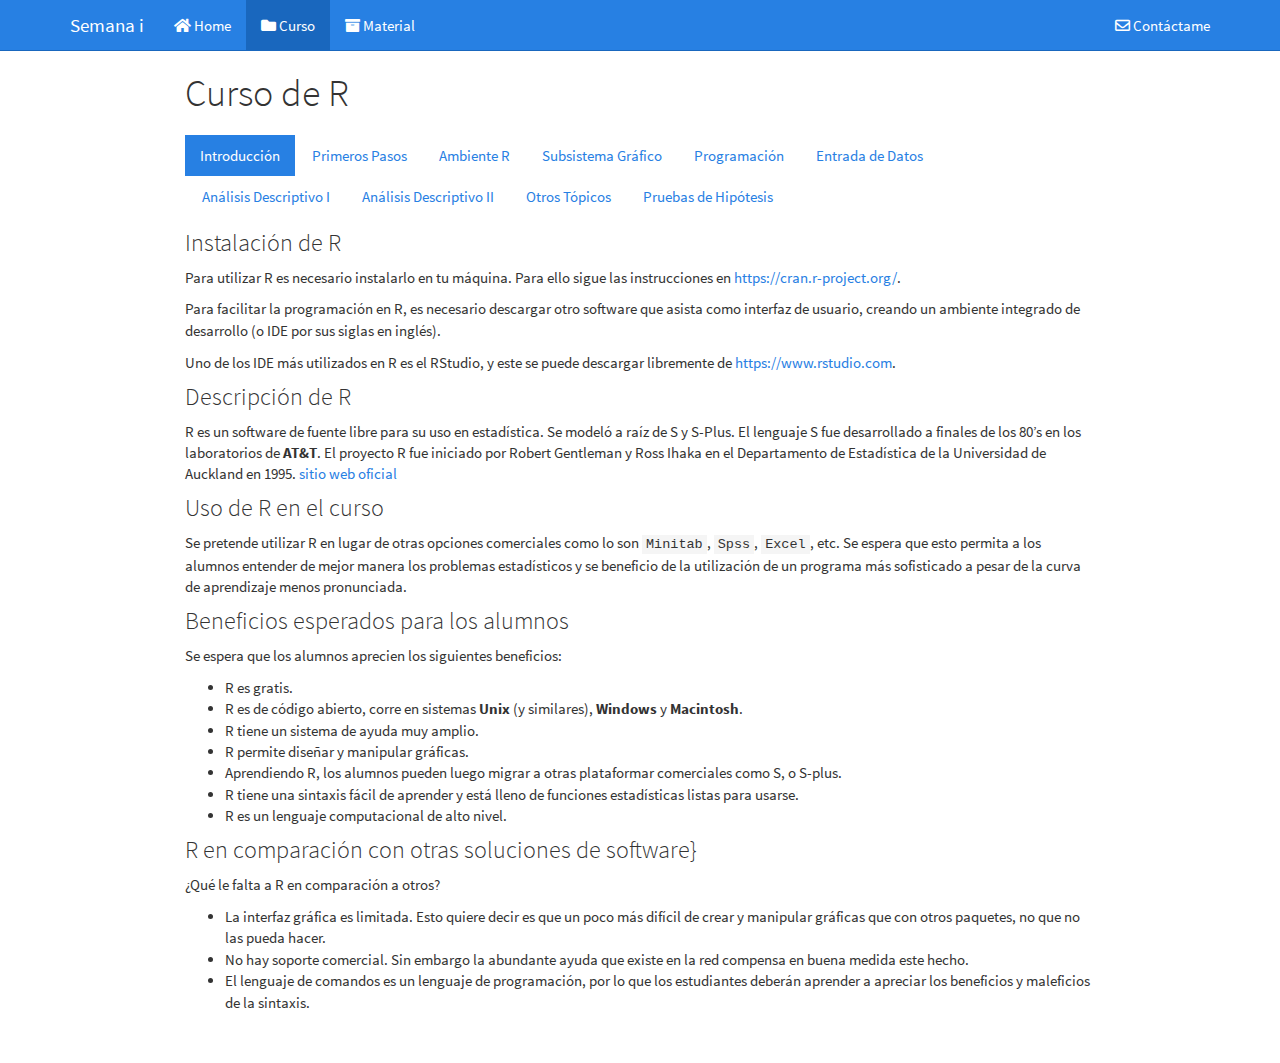
==== about.html @ 95ae528a "update" ====
<!DOCTYPE html>

<html xmlns="http://www.w3.org/1999/xhtml">

<head>

<meta charset="utf-8" />
<meta http-equiv="Content-Type" content="text/html; charset=utf-8" />
<meta name="generator" content="pandoc" />
<meta http-equiv="X-UA-Compatible" content="IE=EDGE" />




<title>Curso de R</title>

<script src="site_libs/jquery-1.11.3/jquery.min.js"></script>
<meta name="viewport" content="width=device-width, initial-scale=1" />
<link href="site_libs/bootstrap-3.3.5/css/cosmo.min.css" rel="stylesheet" />
<script src="site_libs/bootstrap-3.3.5/js/bootstrap.min.js"></script>
<script src="site_libs/bootstrap-3.3.5/shim/html5shiv.min.js"></script>
<script src="site_libs/bootstrap-3.3.5/shim/respond.min.js"></script>
<script src="site_libs/navigation-1.1/tabsets.js"></script>
<link href="site_libs/highlightjs-9.12.0/textmate.css" rel="stylesheet" />
<script src="site_libs/highlightjs-9.12.0/highlight.js"></script>
<link href="site_libs/font-awesome-5.1.0/css/all.css" rel="stylesheet" />
<link href="site_libs/font-awesome-5.1.0/css/v4-shims.css" rel="stylesheet" />

<style type="text/css">code{white-space: pre;}</style>
<style type="text/css">
  pre:not([class]) {
    background-color: white;
  }
</style>
<script type="text/javascript">
if (window.hljs) {
  hljs.configure({languages: []});
  hljs.initHighlightingOnLoad();
  if (document.readyState && document.readyState === "complete") {
    window.setTimeout(function() { hljs.initHighlighting(); }, 0);
  }
}
</script>



<style type="text/css">
h1 {
  font-size: 34px;
}
h1.title {
  font-size: 38px;
}
h2 {
  font-size: 30px;
}
h3 {
  font-size: 24px;
}
h4 {
  font-size: 18px;
}
h5 {
  font-size: 16px;
}
h6 {
  font-size: 12px;
}
.table th:not([align]) {
  text-align: left;
}
</style>




<style type = "text/css">
.main-container {
  max-width: 940px;
  margin-left: auto;
  margin-right: auto;
}
code {
  color: inherit;
  background-color: rgba(0, 0, 0, 0.04);
}
img {
  max-width:100%;
}
.tabbed-pane {
  padding-top: 12px;
}
.html-widget {
  margin-bottom: 20px;
}
button.code-folding-btn:focus {
  outline: none;
}
summary {
  display: list-item;
}
</style>


<style type="text/css">
/* padding for bootstrap navbar */
body {
  padding-top: 51px;
  padding-bottom: 40px;
}
/* offset scroll position for anchor links (for fixed navbar)  */
.section h1 {
  padding-top: 56px;
  margin-top: -56px;
}
.section h2 {
  padding-top: 56px;
  margin-top: -56px;
}
.section h3 {
  padding-top: 56px;
  margin-top: -56px;
}
.section h4 {
  padding-top: 56px;
  margin-top: -56px;
}
.section h5 {
  padding-top: 56px;
  margin-top: -56px;
}
.section h6 {
  padding-top: 56px;
  margin-top: -56px;
}
.dropdown-submenu {
  position: relative;
}
.dropdown-submenu>.dropdown-menu {
  top: 0;
  left: 100%;
  margin-top: -6px;
  margin-left: -1px;
  border-radius: 0 6px 6px 6px;
}
.dropdown-submenu:hover>.dropdown-menu {
  display: block;
}
.dropdown-submenu>a:after {
  display: block;
  content: " ";
  float: right;
  width: 0;
  height: 0;
  border-color: transparent;
  border-style: solid;
  border-width: 5px 0 5px 5px;
  border-left-color: #cccccc;
  margin-top: 5px;
  margin-right: -10px;
}
.dropdown-submenu:hover>a:after {
  border-left-color: #ffffff;
}
.dropdown-submenu.pull-left {
  float: none;
}
.dropdown-submenu.pull-left>.dropdown-menu {
  left: -100%;
  margin-left: 10px;
  border-radius: 6px 0 6px 6px;
}
</style>

<script>
// manage active state of menu based on current page
$(document).ready(function () {
  // active menu anchor
  href = window.location.pathname
  href = href.substr(href.lastIndexOf('/') + 1)
  if (href === "")
    href = "index.html";
  var menuAnchor = $('a[href="' + href + '"]');

  // mark it active
  menuAnchor.parent().addClass('active');

  // if it's got a parent navbar menu mark it active as well
  menuAnchor.closest('li.dropdown').addClass('active');
});
</script>

<!-- tabsets -->

<style type="text/css">
.tabset-dropdown > .nav-tabs {
  display: inline-table;
  max-height: 500px;
  min-height: 44px;
  overflow-y: auto;
  background: white;
  border: 1px solid #ddd;
  border-radius: 4px;
}

.tabset-dropdown > .nav-tabs > li.active:before {
  content: "";
  font-family: 'Glyphicons Halflings';
  display: inline-block;
  padding: 10px;
  border-right: 1px solid #ddd;
}

.tabset-dropdown > .nav-tabs.nav-tabs-open > li.active:before {
  content: "&#xe258;";
  border: none;
}

.tabset-dropdown > .nav-tabs.nav-tabs-open:before {
  content: "";
  font-family: 'Glyphicons Halflings';
  display: inline-block;
  padding: 10px;
  border-right: 1px solid #ddd;
}

.tabset-dropdown > .nav-tabs > li.active {
  display: block;
}

.tabset-dropdown > .nav-tabs > li > a,
.tabset-dropdown > .nav-tabs > li > a:focus,
.tabset-dropdown > .nav-tabs > li > a:hover {
  border: none;
  display: inline-block;
  border-radius: 4px;
}

.tabset-dropdown > .nav-tabs.nav-tabs-open > li {
  display: block;
  float: none;
}

.tabset-dropdown > .nav-tabs > li {
  display: none;
}
</style>

<!-- code folding -->




</head>

<body>


<div class="container-fluid main-container">




<div class="navbar navbar-inverse  navbar-fixed-top" role="navigation">
  <div class="container">
    <div class="navbar-header">
      <button type="button" class="navbar-toggle collapsed" data-toggle="collapse" data-target="#navbar">
        <span class="icon-bar"></span>
        <span class="icon-bar"></span>
        <span class="icon-bar"></span>
      </button>
      <a class="navbar-brand" href="index.html">Semana i</a>
    </div>
    <div id="navbar" class="navbar-collapse collapse">
      <ul class="nav navbar-nav">
        <li>
  <a href="index.html">
    <span class="fa fa-home"></span>
     
    Home
  </a>
</li>
<li>
  <a href="about.html">
    <span class="fa fa-folder"></span>
     
    Curso
  </a>
</li>
<li>
  <a href="material.html">
    <span class="fa fa-archive"></span>
     
    Material
  </a>
</li>
      </ul>
      <ul class="nav navbar-nav navbar-right">
        <li>
  <a href="mailto:luisbv@tec.mx">
    <span class="fa fa-envelope-o"></span>
     
    Contáctame
  </a>
</li>
      </ul>
    </div><!--/.nav-collapse -->
  </div><!--/.container -->
</div><!--/.navbar -->

<div class="fluid-row" id="header">



<h1 class="title toc-ignore">Curso de R</h1>

</div>


<div id="section" class="section level1 tabset tabset-fade tabset-pills">
<h1></h1>
<div id="introducción" class="section level2">
<h2>Introducción</h2>
<div id="instalación-de-r" class="section level3">
<h3>Instalación de R</h3>
<p>Para utilizar R es necesario instalarlo en tu máquina. Para ello sigue las instrucciones en <a href="https://cran.r-project.org/" class="uri">https://cran.r-project.org/</a>.</p>
<p>Para facilitar la programación en R, es necesario descargar otro software que asista como interfaz de usuario, creando un ambiente integrado de desarrollo (o IDE por sus siglas en inglés).</p>
<p>Uno de los IDE más utilizados en R es el RStudio, y este se puede descargar libremente de <a href="https://www.rstudio.com" class="uri">https://www.rstudio.com</a>.</p>
</div>
<div id="descripción-de-r" class="section level3">
<h3>Descripción de R</h3>
<p>R es un software de fuente libre para su uso en estadística. Se modeló a raíz de S y S-Plus. El lenguaje S fue desarrollado a finales de los 80’s en los laboratorios de <strong>AT&amp;T</strong>. El proyecto R fue iniciado por Robert Gentleman y Ross Ihaka en el Departamento de Estadística de la Universidad de Auckland en 1995. <a href="https://cran.r-project.org">sitio web oficial</a></p>
</div>
<div id="uso-de-r-en-el-curso" class="section level3">
<h3>Uso de R en el curso</h3>
<p>Se pretende utilizar R en lugar de otras opciones comerciales como lo son <code>Minitab</code>, <code>Spss</code>, <code>Excel</code>, etc. Se espera que esto permita a los alumnos entender de mejor manera los problemas estadísticos y se beneficio de la utilización de un programa más sofisticado a pesar de la curva de aprendizaje menos pronunciada.</p>
</div>
<div id="beneficios-esperados-para-los-alumnos" class="section level3">
<h3>Beneficios esperados para los alumnos</h3>
<p>Se espera que los alumnos aprecien los siguientes beneficios:</p>
<ul>
<li>R es gratis.</li>
<li>R es de código abierto, corre en sistemas <strong>Unix</strong> (y similares), <strong>Windows</strong> y <strong>Macintosh</strong>.</li>
<li>R tiene un sistema de ayuda muy amplio.</li>
<li>R permite diseñar y manipular gráficas.</li>
<li>Aprendiendo R, los alumnos pueden luego migrar a otras plataformar comerciales como S, o S-plus.</li>
<li>R tiene una sintaxis fácil de aprender y está lleno de funciones estadísticas listas para usarse.</li>
<li>R es un lenguaje computacional de alto nivel.</li>
</ul>
</div>
<div id="r-en-comparación-con-otras-soluciones-de-software" class="section level3">
<h3>R en comparación con otras soluciones de software}</h3>
<p>¿Qué le falta a R en comparación a otros?</p>
<ul>
<li>La interfaz gráfica es limitada. Esto quiere decir es que un poco más difícil de crear y manipular gráficas que con otros paquetes, no que no las pueda hacer.</li>
<li>No hay soporte comercial. Sin embargo la abundante ayuda que existe en la red compensa en buena medida este hecho.</li>
<li>El lenguaje de comandos es un lenguaje de programación, por lo que los estudiantes deberán aprender a apreciar los beneficios y maleficios de la sintaxis.</li>
</ul>
</div>
</div>
<div id="primeros-pasos" class="section level2">
<h2>Primeros Pasos</h2>
<div id="iniciando-r" class="section level3">
<h3>Iniciando R</h3>
<p>Iniciar R es algo directo, pero el método depende de tu plataforma. Lo podrás correr desde el menú del sistema al hacer doble clic en el íncono de R, o agregando el comando <code>R</code> en la línea de comandos.</p>
</div>
<div id="pantalla-de-bienvenida" class="section level3">
<h3>Pantalla de bienvenida</h3>
<blockquote>
<p>R version 3.2.1 (2015-06-18) – “World-Famous Astronaut” Copyright (C) 2015 The R Foundation for Statistical Computing Platform: i386-w64-mingw32/i386 (32-bit)</p>
<p>R is free software and comes with ABSOLUTELY NO WARRANTY. You are welcome to redistribute it under certain conditions. Type ‘license()’ or ‘licence()’ for distribution details.</p>
<p>R is a collaborative project with many contributors. Type ‘contributors()’ for more information and ‘citation()’ on how to cite R or R packages in publications.</p>
<p>Type ‘demo()’ for some demos, ‘help()’ for on-line help, or ‘help.start()’ for an HTML browser interface to help. Type ‘q()’ to quit R.</p>
<p>[Workspace loaded from ~/.RData]</p>
<blockquote>

</blockquote>
</blockquote>
</div>
<div id="preguntas-y-respuestas" class="section level3">
<h3>Preguntas y respuestas</h3>
<p>R se utiliza de manera interactiva, el usuario hace una pregunta y R te da una repuesta.</p>
<ul>
<li>Ingresas una línea con un comando y luego presionas <code>return</code>.</li>
<li>Cuando R está listo para recibir entradas, mostrará <code>&gt;</code>.</li>
<li>Es posible utilizar R escribiendo línea por línea, o en forma de lotes, donde escribes muchas líneas y le pides a R que las ejecute todas con una sola orden.</li>
</ul>
</div>
<div id="ejemplo-1" class="section level3">
<h3>Ejemplo 1</h3>
<pre class="r"><code>plot(rnorm(500))</code></pre>
<p><img src="about_files/figure-html/unnamed-chunk-1-1.png" width="672" /></p>
<p>Este comando dibuja 500 números aleatorios de una distribución normal estándar en una gráfica que se genera.</p>
</div>
<div id="ejemplo-2" class="section level3">
<h3>Ejemplo 2</h3>
<p>R lo puedes usar como una calculadora. Prueba con los siguientes comandos:</p>
<pre class="r"><code>2 + 2</code></pre>
<pre><code>## [1] 4</code></pre>
<pre class="r"><code>exp(-2)</code></pre>
<pre><code>## [1] 0.1353353</code></pre>
<ul>
<li>El <code>[1]</code> es la forma que tiene R de imprimir números y vectores.</li>
<li>No es muy útil en estos momentos, pero lo será cuando los resultados sean vectores de mayor tamaño.</li>
</ul>
</div>
<div id="ejemplo-2-1" class="section level3">
<h3>Ejemplo 2</h3>
<p>Considera el comando:</p>
<pre class="r"><code>rnorm(15)</code></pre>
<pre><code>##  [1] -0.03061906 -0.97111587 -1.15463507 -0.25357359 -0.84178462
##  [6] -0.87447461 -1.21731351  0.85545904 -0.07474867 -0.07011212
## [11]  0.52324553 -1.28329335 -0.40078628 -1.36817791  0.43799233</code></pre>
<ul>
<li>El <code>[1]</code> indica la posición del primer resultado en el vector de 15 elementos.</li>
<li>El <code>[8]</code> indica que el valor <code>-0.18483426</code> está en la posición 6.</li>
<li>El <code>[15]</code> indica que el valor <code>-2.43976437</code> está en la posición 15.</li>
<li>Las posiciones de los demás valores se pueden obtener contando a partir del elemento de la izquierda. Por ejemplo, <code>0.96775782</code> tiene la posición 2, pues <code>-0.86100260</code> que está a su izquierda tiene la posición 1. Así, <code>0.44071900</code> tiene la posición 3, <code>0.73326055</code> la 4, etc.</li>
</ul>
</div>
<div id="asignaciones" class="section level3">
<h3>Asignaciones</h3>
<p>R, como cualquier otro lenguaje computacional, tiene <em>variables simbólicas</em>. Estos son nombres que representan valores. Por ejemplo, para asignar el valor 2 a la variable <code>x</code></p>
<pre class="r"><code>x &lt;- 2</code></pre>
<p>Ahora prueba utilizar la variable</p>
<pre class="r"><code>x</code></pre>
<pre><code>## [1] 2</code></pre>
<pre class="r"><code>x + x</code></pre>
<pre><code>## [1] 4</code></pre>
</div>
<div id="nombres-de-tus-variables" class="section level3">
<h3>Nombres de tus variables</h3>
<p>Los nombres de las variables pueden elegirse libremente, pero debes seguir estas reglas:</p>
<ul>
<li>Los nombres se pueden construir de letras, dígitos y puntos.</li>
<li>Un nombre no puede iniciar con un dígito y un punto seguido de un dígito.</li>
<li>Nombres que inician con punto son especiales y deben evitarse.</li>
<li>Un ejemplo de nombre de variable: height.1yr puede representar la altura de un niño de un año de edad.</li>
<li>Los nombres son sensibles a las mayúsculas. WT no es lo mismo que wt.</li>
<li>Algunos nombres ya los usa el sistema y pueden causas confusiones si los usas para otros propósitos: <code>c</code>, <code>q</code>, <code>t</code>, <code>C</code>, <code>D</code>, <code>F</code>, <code>I</code>, y <code>T</code>, así como <code>diff</code>, <code>df</code>, y <code>pt</code>. <span style="color:red">¡No úses estos nombres!</span></li>
</ul>
</div>
<div id="aritmética-vectorizada" class="section level3">
<h3>Aritmética vectorizada</h3>
<p>En estadística raras veces trabajas con un sólo dato, ocupas conjuntos de datos. Estos conjunto se pueden agrupar a través de vectores.</p>
<pre class="r"><code>weight &lt;- c(60, 72, 57, 90, 95, 72)
weight</code></pre>
<pre><code>## [1] 60 72 57 90 95 72</code></pre>
<p>La función <code>c(...)</code> se usa para definir vectores.</p>
<p>Ahora puedes hacer cálculos aritméticos utilizando vectores.</p>
<pre class="r"><code>height &lt;- c(1.75, 1.80, 1.65, 1.90, 1.74, 1.91)
bmi &lt;- weight / height^2
bmi</code></pre>
<pre><code>## [1] 19.59184 22.22222 20.93664 24.93075 31.37799 19.73630</code></pre>
<p>Nota que las operaciones se hacen elemento por elemento de cada vector.</p>
<blockquote>
<h4 id="reciclaje"><em>Reciclaje</em></h4>
<p><span style="color:red">Si un vector es menor que otro, el vector de menor longitud se recicla. Esto es mayormente usado en vectores de tamaño 1 (escalares), pero también cuando se desean lograr un patrón. Si el vector de mayor tamaño no es múltiplo del de menor tamaño, R ejecuta el cálculo pero arroja una advertencia.</span></p>
</blockquote>
</div>
<div id="ejemplo" class="section level3">
<h3>Ejemplo</h3>
<p>Calculemos la media y la desviación estándar de la variable <code>weight</code>.</p>
<pre class="r"><code>sum(weight)</code></pre>
<pre><code>## [1] 446</code></pre>
<pre class="r"><code>sum(weight) / length(weight)</code></pre>
<pre><code>## [1] 74.33333</code></pre>
<p>Para salvar la media y usarla en el cálculo de la desviación estándar:</p>
<pre class="r"><code>xbar &lt;- sum(weight) / length(weight)
weight - xbar</code></pre>
<pre><code>## [1] -14.333333  -2.333333 -17.333333  15.666667  20.666667  -2.333333</code></pre>
<pre class="r"><code>(weight - xbar)^2</code></pre>
<pre><code>## [1] 205.444444   5.444444 300.444444 245.444444 427.111111   5.444444</code></pre>
<pre class="r"><code>sum((weight - xbar)^2)</code></pre>
<pre><code>## [1] 1189.333</code></pre>
<pre class="r"><code>sqrt(sum((weight - xbar)^2))/(length(weight) - 1)</code></pre>
<pre><code>## [1] 6.897342</code></pre>
</div>
<div id="ejemplo-3" class="section level3">
<h3>Ejemplo</h3>
<p>Otra forma de lograr el mismo resultado es mediante las funciones <code>mean(...)</code> y <code>sd(...)</code></p>
<pre class="r"><code>mean(weight)</code></pre>
<pre><code>## [1] 74.33333</code></pre>
<pre class="r"><code>sd(weight)</code></pre>
<pre><code>## [1] 15.42293</code></pre>
</div>
<div id="ejemplo-de-prueba-de-hipótesis" class="section level3">
<h3>Ejemplo de Prueba de Hipótesis</h3>
<div id="prueba-t" class="section level4">
<h4>Prueba <strong>t</strong></h4>
<p>Usando lo datos calculados del BMI, prueba si la media de los 6 BMI’s calculados anteriormente es 22.5 o no lo es. Usa la prueba <strong>t</strong> para averiguarlo.</p>
<pre class="r"><code>t.test(bmi,mu=22.5)</code></pre>
<pre><code>## 
##  One Sample t-test
## 
## data:  bmi
## t = 0.34488, df = 5, p-value = 0.7442
## alternative hypothesis: true mean is not equal to 22.5
## 95 percent confidence interval:
##  18.41734 27.84791
## sample estimates:
## mean of x 
##  23.13262</code></pre>
</div>
<div id="gráficas" class="section level4">
<h4>Gráficas</h4>
<p>R puede ayudarnos a visualizar los datos mediante el uso de gráficas.</p>
<pre class="r"><code>plot(height,weight)</code></pre>
<p><img src="about_files/figure-html/unnamed-chunk-19-1.png" width="672" /></p>
<p>Debido a que un BMI normal debe ser alrededor de 22.5, se espera que <span class="math inline">\(weight \approx 22.5 \times height^2\)</span>. Esta línea la podemos incluir en la figura.</p>
<pre class="r"><code>hh &lt;- c(1.65, 1.70, 1.75, 1.80, 1.85, 1.90)
lines(hh, 22.5 * hh^2)</code></pre>
<p><img src="about_files/figure-html/unnamed-chunk-21-1.png" width="672" /></p>
<p>La función <code>lines(...)</code> agrega valores (<code>x</code>,<code>y</code>) conectados por líneas.</p>
<blockquote>
<h4 id="nota">Nota</h4>
<p>En el ejemplo se utilizó como entrada de la función la variable <code>hh</code> para aproximar la línea curva por medio de líneas equidistantes ordenadas. Prueba utilizar otros valores de entrada para averiguar que sucede si estos no están ordenados o no so equidistantes.</p>
</blockquote>
</div>
</div>
<div id="elmentos-esenciales-del-lenguaje-r" class="section level3">
<h3>Elmentos Esenciales del Lenguaje R</h3>
<div id="expresiones-y-objetos" class="section level4">
<h4>Expresiones y Objetos</h4>
<p>La forma de interactuar con R es a través de expresiones.</p>
<ul>
<li>El usuario ingresa una expresión, R la evalúa e imprime el resultado.</li>
<li>Algunas expresiones se evalúan no por su resultado, sino por su efecto secundario, como una imagen o escribir en un archivo.</li>
<li>Todas las expresiones regresan un resultado, que puede ser <code>NULL</code>, y a veces puede ser invisible.</li>
<li>Las expresiones involucran variables de referencia, operadores como <code>+</code>, llamadas de funciones, y otras que todavía no se mencionan.</li>
<li>Las expresiones trabajan en <em>objetos</em>. Este es un término abstracto para referirse a cualquier cosa que se puede asignar a una variable. Un vector es un ejemplo de un objeto.</li>
</ul>
</div>
<div id="funciones-y-argumentos" class="section level4">
<h4>Funciones y Argumentos</h4>
<p>Muchas cosas en R se hacen llamando funciones. Estas son análogas a lo que en matemáticas se le conoce como función de una o más variables. Por ejemplo:</p>
<pre class="r"><code>log(x)
plot(height,weight)</code></pre>
<p>En el último caso, la función se llama <code>plot</code> y los argumentos son <code>height</code> y <code>weight</code>.</p>
<p>Una función puede tener muchos argumentos. Para ver los argumentos se una función en específico se puede utilizar la función <code>arg</code>.</p>
<pre class="r"><code>args(plot.default)</code></pre>
<pre><code>## function (x, y = NULL, type = &quot;p&quot;, xlim = NULL, ylim = NULL, 
##     log = &quot;&quot;, main = NULL, sub = NULL, xlab = NULL, ylab = NULL, 
##     ann = par(&quot;ann&quot;), axes = TRUE, frame.plot = axes, panel.first = NULL, 
##     panel.last = NULL, asp = NA, xgap.axis = NA, ygap.axis = NA, 
##     ...) 
## NULL</code></pre>
<p>Los argumentos que no están seguido por un igual son argumentos obligatorios. Mientras que los que están seguidor por un igual son opcionales. Los opcionales, de no establecerse, quedan definidos por un valor por defecto.</p>
<p>Prueba incluir un argumento opcional a la función <code>plot</code>:</p>
<pre class="r"><code>plot(height,weight)</code></pre>
<p><img src="about_files/figure-html/unnamed-chunk-24-1.png" width="672" /></p>
<pre class="r"><code>plot(height,weight,pch = 2)</code></pre>
<p><img src="about_files/figure-html/unnamed-chunk-25-1.png" width="672" /></p>
<p>Algunas funciones no requieren argumentos. Por ejemplo, para mostrar el contenido del espacio de trabajo puedes usar la función <code>ls()</code>.</p>
<blockquote>
<p>Funciones sin argumentos Todas las funciones están seguidas por paréntesis <code>()</code>, aún si estas no requieren de argumentos para ejecutarse.</p>
</blockquote>
</div>
</div>
<div id="vectores" class="section level3">
<h3>Vectores</h3>
<p>Existen tres tipo de vectores:</p>
<ul>
<li>Vectores numéricos.</li>
</ul>
<pre class="r"><code>c(1, 2, 3,4, 6)</code></pre>
<pre><code>## [1] 1 2 3 4 6</code></pre>
<ul>
<li>Vectores de caracteres.</li>
</ul>
<pre class="r"><code>c(&quot;Huey&quot;, &quot;Dewey&quot;, &quot;Louie&quot;)</code></pre>
<pre><code>## [1] &quot;Huey&quot;  &quot;Dewey&quot; &quot;Louie&quot;</code></pre>
<ul>
<li>Vectores lógicos.</li>
</ul>
<pre class="r"><code>c(TRUE,TRUE,FALSE,TRUE)</code></pre>
<pre><code>## [1]  TRUE  TRUE FALSE  TRUE</code></pre>
<p>Un vector lógico puede ser de resultado de evaluar un operador lógico o una expresión de relación:</p>
<pre class="r"><code>bmi &gt; 25</code></pre>
<pre><code>## [1] FALSE FALSE FALSE FALSE  TRUE FALSE</code></pre>
<p>[1] FALSE FALSE FALSE FALSE TRUE FALSE</p>
<div id="valores-faltantes" class="section level4">
<h4>Valores faltantes</h4>
<p>Es frecuente encontrar bases de datos con valores faltantes. R permite identificar un valor faltante como <code>NA</code> para su posterior manipulación.</p>
</div>
<div id="funciones-que-crean-vectores" class="section level4">
<h4>Funciones que crean vectores</h4>
<p>En ocasiones es útil crear vectores. He aquí algunas funciones: * <code>c</code>: permite crear un vector especificando los valores de los elementos.</p>
<pre class="r"><code>c(42,57,12,19,1,3,4)</code></pre>
<pre><code>## [1] 42 57 12 19  1  3  4</code></pre>
<ul>
<li><code>seq</code>: Crea un secuencia de puntos equidistantes.</li>
</ul>
<pre class="r"><code>seq(4,9)</code></pre>
<pre><code>## [1] 4 5 6 7 8 9</code></pre>
<pre class="r"><code>seq(1.65,1.90,0.05)</code></pre>
<pre><code>## [1] 1.65 1.70 1.75 1.80 1.85 1.90</code></pre>
<ul>
<li><code>4:9</code>: Una sitaxis especial para crear vectores tipo <code>seq(4,9)</code>. El 4 y el 9 son números usados como ejemplo.</li>
</ul>
<pre class="r"><code>4:9</code></pre>
<pre><code>## [1] 4 5 6 7 8 9</code></pre>
<ul>
<li><code>rep</code>: Replica los valores y tiene dos variantes, dependiendo si el segundo argumento es un vector o un escalar.</li>
</ul>
<pre class="r"><code>oops &lt;- c(7,9,13)</code></pre>
<pre class="r"><code>rep(oops,3)</code></pre>
<pre><code>## [1]  7  9 13  7  9 13  7  9 13</code></pre>
</div>
</div>
<div id="ejercicio" class="section level3">
<h3>Ejercicio</h3>
<p>Crea un vector de codificaciones. Los primeros 5 elementos corresponden a alumnos de prepatec, los siguientes 5 de licenciatura y los siguiente 8 de posgrado. Utiliza la función <code>rep</code>.</p>
<blockquote>
<p>Respuesta</p>
<pre class="r"><code>rep(c(1,2,3),c(5,5,8))</code></pre>
<pre><code>##  [1] 1 1 1 1 1 2 2 2 2 2 3 3 3 3 3 3 3 3</code></pre>
</blockquote>
</div>
<div id="matrices-y-arreglos" class="section level3">
<h3>Matrices y arreglos</h3>
<blockquote>
<h4 id="matriz">Matriz</h4>
<p>En matemáticas, una matriz es un arreglo <em>numérico</em> de dos dimensiones. En R, este arreglo no se limita a números. Pueden ser incluso <em>cadenas de caracteres</em></p>
</blockquote>
<div id="convierte-un-vector-a-una-matriz" class="section level4">
<h4>Convierte un vector a una matriz</h4>
<p>Usa el comando <code>dim</code>:</p>
<pre class="r"><code>x &lt;- 1:12
dim(x) &lt;- c(3,4)
x</code></pre>
<pre><code>##      [,1] [,2] [,3] [,4]
## [1,]    1    4    7   10
## [2,]    2    5    8   11
## [3,]    3    6    9   12</code></pre>
<p>La función <code>dim</code> cambia el atributo de dimensiones de <code>x</code>, haciendo que R trate al vector de 12 números como una matriz <span class="math inline">\(3 \times 4\)</span>. Nota la secuencia en que los elementos del vector se acomodan en la matriz, iniciando por el primer elemento de la primer columna de la izquierda.</p>
</div>
<div id="crea-una-matriz-en-menos-pasos" class="section level4">
<h4>Crea una matriz en menos pasos</h4>
<p>Lo anterior se puede simplificar utilizando la función <code>matrix</code> de R:</p>
<pre class="r"><code>matrix(1:12,nrow = 3,byrow = T)</code></pre>
<pre><code>##      [,1] [,2] [,3] [,4]
## [1,]    1    2    3    4
## [2,]    5    6    7    8
## [3,]    9   10   11   12</code></pre>
<blockquote>
<p>Observa el llenado Nota que ahora al usar <code>byrow = T</code> la matriz se llena siguiendo las filas en lugar de las columnas.</p>
</blockquote>
</div>
<div id="agrega-nombres-a-tus-filas-y-columnas" class="section level4">
<h4>Agrega nombres a tus filas y columnas</h4>
<p>Una característica de R es que te permite personalizar los nombres de las columnas y las filas. Esto es especialmente útil cuando la matrices son muy grandes.</p>
<pre class="r"><code>x &lt;- matrix(1:12,nrow = 3,byrow = T)
rownames(x) &lt;- LETTERS[1:3]</code></pre>
<p>Además de la función <code>LETTERS</code> están <code>letters</code> y <code>month.name</code> que pueden ser de utilidad.</p>
</div>
<div id="trasponer-matrices" class="section level4">
<h4>Trasponer matrices</h4>
<p>Para transponer matrices hay que utilizar la función <code>t</code>:</p>
<pre class="r"><code>t(x)</code></pre>
<pre><code>##      A B  C
## [1,] 1 5  9
## [2,] 2 6 10
## [3,] 3 7 11
## [4,] 4 8 12</code></pre>
</div>
<div id="pegar-reglones-y-columnas" class="section level4">
<h4>Pegar reglones y columnas</h4>
<p>Puedes construir matrices pegando reglones y columnas:</p>
<pre class="r"><code>cbind(A = 1:4, B= 5:8, C = 9:12)</code></pre>
<pre><code>##      A B  C
## [1,] 1 5  9
## [2,] 2 6 10
## [3,] 3 7 11
## [4,] 4 8 12</code></pre>
<pre class="r"><code>rbind(A = 1:4, B= 5:8, C = 9:12)</code></pre>
<pre><code>##   [,1] [,2] [,3] [,4]
## A    1    2    3    4
## B    5    6    7    8
## C    9   10   11   12</code></pre>
</div>
</div>
<div id="factores" class="section level3">
<h3>Factores</h3>
<p>Es común en estadística tener variables categóricas. En ocaciones estas variables tienen nombres o códigos numéricos. En R estas variables se especifican como <em>factores</em>.</p>
<pre class="r"><code>pain &lt;- c(0,3,2,2,1)
fpain &lt;- factor(pain,levels = 0:3)
fpain</code></pre>
<pre><code>## [1] 0 3 2 2 1
## Levels: 0 1 2 3</code></pre>
<pre class="r"><code>levels(fpain) &lt;- c(&quot;none&quot;, &quot;mild&quot;, &quot;medium&quot;, &quot;severe&quot;)
fpain</code></pre>
<pre><code>## [1] none   severe medium medium mild  
## Levels: none mild medium severe</code></pre>
<p>Puedes extraer la codificación numérica de los niveles de los factores</p>
<pre class="r"><code>as.numeric(fpain)</code></pre>
<pre><code>## [1] 1 4 3 3 2</code></pre>
<pre class="r"><code>levels(fpain)</code></pre>
<pre><code>## [1] &quot;0&quot; &quot;1&quot; &quot;2&quot; &quot;3&quot;</code></pre>
<blockquote>
<p>Si no defines los niveles, R lo hará por ti siguiendo el orden alfabético. Sin embargo, hacer esto puede llevar consigo problemas.</p>
<pre class="r"><code>text.pain &lt;- c(&quot;none&quot;, &quot;severe&quot;, &quot;medium&quot;, &quot;medium&quot;, &quot;mild&quot;)
ftext.pain &lt;- factor(text.pain)
ftext.pain</code></pre>
<pre><code>## [1] none   severe medium medium mild  
## Levels: medium mild none severe</code></pre>
<pre class="r"><code>as.numeric(ftext.pain)</code></pre>
<pre><code>## [1] 3 4 1 1 2</code></pre>
</blockquote>
</div>
<div id="listas" class="section level3">
<h3>Listas</h3>
<p>Las listas son colecciones de objetos en un objeto compuesto más grande. Para crearlas se utiliza la función <code>list</code>. Por ejemplo:</p>
<pre class="r"><code>intake.pre &lt;- c(5260, 5470, 5640, 6180, 6390,
+ 6515, 6805, 7515, 7515, 8230, 8770)
intake.post &lt;- c(3910, 4220, 3885, 5160, 5645,
+ 4680, 5265, 5975, 6790, 6900, 7335)
mylist &lt;-list(before = intake.pre, after = intake.post)
mylist</code></pre>
<pre><code>## $before
##  [1] 5260 5470 5640 6180 6390 6515 6805 7515 7515 8230 8770
## 
## $after
##  [1] 3910 4220 3885 5160 5645 4680 5265 5975 6790 6900 7335</code></pre>
<div id="llamando-elementos-de-una-lista" class="section level4">
<h4>Llamando elementos de una lista</h4>
<p>Los componentes de una lista se nombran según los nombres de los argumentos utilizados en la función <code>list</code>. Se pueden extraer usando el operador <code>$</code>:</p>
<pre class="r"><code>mylist$before</code></pre>
<pre><code>##  [1] 5260 5470 5640 6180 6390 6515 6805 7515 7515 8230 8770</code></pre>
</div>
</div>
<div id="data-frame" class="section level3">
<h3>Data Frame</h3>
<p>Un <em>data frame</em> corresponde lo que en estadística se le conoce como una <em>matriz de datos</em> o un <em>conjunto de datos</em>.</p>
<blockquote>
<h4 id="data-frame-1">Data frame</h4>
<p>Es una lista de vectores y/o factores que tiene el mismo largo, y se relacionan transversalmente los unos a los otros. Además, puedes nombrar cada columna de forma única.</p>
</blockquote>
<p>Puede crear data frames de variables existentes:</p>
<pre class="r"><code>d &lt;- data.frame(intake.pre, intake.post)
d</code></pre>
<pre><code>##    intake.pre intake.post
## 1        5260        3910
## 2        5470        4220
## 3        5640        3885
## 4        6180        5160
## 5        6390        5645
## 6        6515        4680
## 7        6805        5265
## 8        7515        5975
## 9        7515        6790
## 10       8230        6900
## 11       8770        7335</code></pre>
<p>Al igual que las listas, la información se puede extraer usando el operador <code>$</code>.</p>
<pre class="r"><code>d$intake.pre</code></pre>
<pre><code>##  [1] 5260 5470 5640 6180 6390 6515 6805 7515 7515 8230 8770</code></pre>
</div>
<div id="indexación" class="section level3">
<h3>Indexación</h3>
<p>Si se requiere de un elemento en particular de un vector se usan corchetes <code>[...]</code>.</p>
<pre class="r"><code>d$intake.pre[5]</code></pre>
<pre><code>## [1] 6390</code></pre>
<p>Si se requieren varios elementos:</p>
<pre class="r"><code>intake.pre[c(3,5,7)]</code></pre>
<pre><code>## [1] 5640 6390 6805</code></pre>
<p>Nota que <code>intake.pre[c(3,5,7)]</code> es distinto a <code>intake.pre[3,5,7]</code>. El segundo indica un indexado en tres dimensiones, y no es el caso que buscamos.</p>
<p>Otra opción es mediante la definición previa del vector:</p>
<pre class="r"><code>v &lt;- c(3,5,7)
intake.pre[v]</code></pre>
<pre><code>## [1] 5640 6390 6805</code></pre>
<pre class="r"><code>intake.pre[1:5]</code></pre>
<pre><code>## [1] 5260 5470 5640 6180 6390</code></pre>
<div id="indices-negativos" class="section level4">
<h4>Indices negativos</h4>
<p>Con R puedes definir qué índice no deseas, y te devolverá el resto:</p>
<pre class="r"><code>intake.pre[-c(3,5,7)]</code></pre>
<pre><code>## [1] 5260 5470 6180 6515 7515 7515 8230 8770</code></pre>
<blockquote>
<h4 id="no-se-mezclan">No se mezclan</h4>
<p>No es posible mezclar índices positivos y negativos en una misma orden.</p>
</blockquote>
</div>
</div>
<div id="selección-condicional" class="section level3">
<h3>Selección condicional</h3>
<p>Anteriormente vimos como extraer información a través del uso de índices. Pero en ocasiones nos interesa únicamente la información que cumpla con cierta regla. Por ejemplo:</p>
<pre class="r"><code>intake.post</code></pre>
<pre><code>##  [1] 3910 4220 3885 5160 5645 4680 5265 5975 6790 6900 7335</code></pre>
<pre class="r"><code>intake.pre &gt; 7000</code></pre>
<pre><code>##  [1] FALSE FALSE FALSE FALSE FALSE FALSE FALSE  TRUE  TRUE  TRUE  TRUE</code></pre>
<pre class="r"><code>intake.post[intake.pre &gt; 7000]</code></pre>
<pre><code>## [1] 5975 6790 6900 7335</code></pre>
<p>El comando <code>intake.pre &gt; 7000</code> genera un vector lógico que es verdadero en los últimos cuatro elementos, y al incluir el vector lógico dentro de otro vector, R regresará los valores donde el vector lógico sea verdadero. Observa que las posiciones obtenidas para este caso son los valores del arreglo <code>intake.post</code> donde <code>intake.pre</code> posee valores mayores a 7000.</p>
<div id="operadores-de-comparación" class="section level4">
<h4>Operadores de comparación</h4>
<p>Los operadores de comparación son:</p>
<ul>
<li><code>&lt;</code>: menor que.</li>
<li><code>&gt;</code>: mayor que.</li>
<li><code>==</code>: igual a. Se usan dos iguales para diferenciar del operador <code>=</code> que es usado para asignar valores.</li>
<li><code>&lt;=</code>: menor o igual que.</li>
<li><code>&gt;=</code>: mayor o igual que.</li>
<li><code>!=</code>: diferente de.</li>
<li><code>&amp;</code>: lógico ``y’’.</li>
<li><code>~</code>: lógico ``0’’.</li>
<li><code>!</code>: lógico ``No’’.</li>
<li><code>&amp;&amp;</code>: lógico ``y también’’.</li>
<li><code>~</code>: lógico ``0 de otra manera’’.</li>
</ul>
<p>El operador <code>&amp;</code> es vectorizado y el operador <code>&amp;&amp;</code> no lo es.</p>
<pre class="r"><code>((-2:2) &gt;= 0) &amp; ((-2:2) &lt;= 0)</code></pre>
<pre><code>## [1] FALSE FALSE  TRUE FALSE FALSE</code></pre>
<pre class="r"><code>((-2:2) &gt;= 0) &amp;&amp; ((-2:2) &lt;= 0)</code></pre>
<pre><code>## [1] FALSE</code></pre>
</div>
<div id="ejemplo-4" class="section level4">
<h4>Ejemplo</h4>
<p>Puedes utilizar operadores lógicos para mejorar tus índices lógicos.</p>
<pre class="r"><code>intake.post[intake.pre &gt; 7000 &amp; intake.pre &lt;= 8000]</code></pre>
<pre><code>## [1] 5975 6790</code></pre>
<p>R regresará aquellos elementos donde el valor lógico sea verdadero (<code>TRUE</code>).</p>
</div>
<div id="valores-faltantes-1" class="section level4">
<h4>Valores faltantes</h4>
<blockquote>
<p>Cuidado con los valores faltantes En caso de que existan valores faltantes, R evaluará la operación lógica, pero en lugar de general un valor de <code>TRUE</code> o <code>FALSE</code> colocará un <code>NA</code>, indicando que existe un valor faltante.</p>
</blockquote>
<p>Para saber si R ha asignado valores faltantes se puede utilizar la función <code>is.na()</code>. La comparación <code>x == NA</code> no es posible, por lo que R la marca como <code>NA</code>. Es decir, la comparación de <code>x</code> con un elemento desconocido es un elemento desconocido.</p>
</div>
<div id="indexar-data-frames" class="section level4">
<h4>Indexar data frames</h4>
<p>La indexación también funciona en los data frames. Se pueden llamar valores como si se tratara de coordenadas en una matriz.</p>
<pre class="r"><code>d &lt;- data.frame(intake.pre, intake.post)
d[5,1]</code></pre>
<pre><code>## [1] 6390</code></pre>
<p>Si deseas obtener todos los valores de un reglón</p>
<pre class="r"><code>d[5,]</code></pre>
<pre><code>##   intake.pre intake.post
## 5       6390        5645</code></pre>
<p>No es lo mismo <code>d[2]</code> a <code>d[,2]</code></p>
<pre class="r"><code>d[2]</code></pre>
<pre><code>##    intake.post
## 1         3910
## 2         4220
## 3         3885
## 4         5160
## 5         5645
## 6         4680
## 7         5265
## 8         5975
## 9         6790
## 10        6900
## 11        7335</code></pre>
<pre class="r"><code>d[,2]</code></pre>
<pre><code>##  [1] 3910 4220 3885 5160 5645 4680 5265 5975 6790 6900 7335</code></pre>
<p>En el primer caso tienes un data frame de una columna, en el segundo un vector.</p>
<p>También puedes usar vectores lógicos para indexar</p>
<pre class="r"><code>d[d$intake.pre &gt; 7000,]</code></pre>
<pre><code>##    intake.pre intake.post
## 8        7515        5975
## 9        7515        6790
## 10       8230        6900
## 11       8770        7335</code></pre>
<p>Recuerda usar la coma para indicar que los valores lógicos se evalúan en la primer columna.</p>
<p>Si sólo deseas ver los primeros elementos del data frame</p>
<pre class="r"><code>d[1:2,]</code></pre>
<pre><code>##   intake.pre intake.post
## 1       5260        3910
## 2       5470        4220</code></pre>
<p>Recuerda usar la coma para indicar que los valores lógicos se evalúan en la primer columna.</p>
<p>También puedes ver los primeros y los últimos elementos del data frame usando las funciones <code>head()</code> y <code>tail()</code></p>
<pre class="r"><code>head(d)</code></pre>
<pre><code>##   intake.pre intake.post
## 1       5260        3910
## 2       5470        4220
## 3       5640        3885
## 4       6180        5160
## 5       6390        5645
## 6       6515        4680</code></pre>
<p>Prueba usar <code>tail()</code> para observar el resultado.</p>
</div>
<div id="pausa-instala-paquete" class="section level4">
<h4>Pausa: instala paquete</h4>
<p>Los siguiente ejercicios los haremos siguiendo bases de datos provistas en el paquete <code>ISwR</code>. Sólo sigue las siguientes instrucciones:</p>
<pre class="r"><code>install.packages(&quot;ISwR&quot;)
library(ISwR)</code></pre>
<p>Ya puedes continuar.</p>
</div>
<div id="datos-agrupados-y-data-frames" class="section level4">
<h4>Datos agrupados y data frames</h4>
<p>Observa los siguientes datos:</p>
<pre class="r"><code>energy</code></pre>
<pre><code>## 
## Attaching package: &#39;ISwR&#39;</code></pre>
<pre><code>## The following object is masked _by_ &#39;.GlobalEnv&#39;:
## 
##     juul</code></pre>
<pre><code>##    expend stature
## 1    9.21   obese
## 2    7.53    lean
## 3    7.48    lean
## 4    8.08    lean
## 5    8.09    lean
## 6   10.15    lean
## 7    8.40    lean
## 8   10.88    lean
## 9    6.13    lean
## 10   7.90    lean
## 11  11.51   obese
## 12  12.79   obese
## 13   7.05    lean
## 14  11.85   obese
## 15   9.97   obese
## 16   7.48    lean
## 17   8.79   obese
## 18   9.69   obese
## 19   9.68   obese
## 20   7.58    lean
## 21   9.19   obese
## 22   8.11    lean</code></pre>
<p>Puedes separar en dos vectores los valores de <code>expend</code> según el factor <code>stature</code>.</p>
<pre class="r"><code>exp.lean &lt;- energy$expend[energy$stature == &quot;lean&quot;]
exp.obese &lt;- energy$expend[energy$stature == &quot;obese&quot;]</code></pre>
<p>O lo puedes hacer en un solo paso con la función <code>split()</code></p>
<pre class="r"><code>split(energy$expend, energy$stature)</code></pre>
<pre><code>## $lean
##  [1]  7.53  7.48  8.08  8.09 10.15  8.40 10.88  6.13  7.90  7.05  7.48
## [12]  7.58  8.11
## 
## $obese
## [1]  9.21 11.51 12.79 11.85  9.97  8.79  9.69  9.68  9.19</code></pre>
</div>
</div>
<div id="ciclos-implícitos" class="section level3">
<h3>Ciclos implícitos</h3>
<p>Se conoce como ciclo a un acción que se repite hasta un número determinado de veces o hasta que se cumple una condición.</p>
<p>Cuando uno programa funciones personalizadas, es común utilizar ciclos explícitos mediante otras funciones como <code>for</code> y <code>while</code>. Sin embargo, su uso requiere control de flujo de datos, lo que incrementa la dificultad y el riesgo de error.</p>
<p>Para facilitar estas operaciones y reducir el grado de error, R proporciona algunas funciones que permiten generar ciclos <em>sencillos</em>. Estas funciones son:</p>
<ul>
<li><code>lapply</code>.</li>
<li><code>sapply</code>.</li>
<li><code>tapply</code>.</li>
<li><code>replicate</code>.</li>
</ul>
<div id="lapply" class="section level4">
<h4><code>lapply</code></h4>
<p>Como ejemplo, para calcular la media.</p>
<pre class="r"><code>lapply(thuesen, mean, na.rm = T)</code></pre>
<pre><code>## $blood.glucose
## [1] 10.3
## 
## $short.velocity
## [1] 1.325652</code></pre>
<p>El primer argumento introducido es data frame, el segundo es la función que se aplicará a cada columna del data frame, el tercer argumento <code>na.rm = T</code> indica a R que ignore los valores faltantes.</p>
</div>
<div id="sapply" class="section level4">
<h4><code>sapply</code></h4>
<p><code>lapply</code> generó los resultados en una lista. Si deseamos los resultados en un vector o matriz, podemos utilizar la función <code>sapply</code>. La <code>s</code> es por simple.</p>
<pre class="r"><code>sapply(thuesen, mean, na.rm = T)</code></pre>
<pre><code>##  blood.glucose short.velocity 
##      10.300000       1.325652</code></pre>
</div>
<div id="replicate" class="section level4">
<h4><code>replicate</code></h4>
<p>Si deseamos realizar una operación un número predeterminado de veces, podemos utilizar la función <code>replicate</code>.</p>
<pre class="r"><code>replicate(10,mean(rexp(20)))</code></pre>
<pre><code>##  [1] 0.9325803 1.1663560 1.0258508 0.9915662 0.6328714 1.1348825 1.1214412
##  [8] 0.8875741 0.7463851 1.5921405</code></pre>
<p>Aquí, el primer argumento indica el número de replicas que deseamos, el segundo argumento es la función que deseamos que se ejecute esa cantidad de veces.</p>
</div>
<div id="apply" class="section level4">
<h4>apply</h4>
<p>Si deseamos trabajar con una matriz, y deseamos realizar una operación por cada columna o reglón, podemos utilizar la función <code>apply</code>.</p>
<pre class="r"><code>m &lt;- matrix(rnorm(12),4)
m</code></pre>
<pre><code>##             [,1]       [,2]       [,3]
## [1,]  1.81284644  1.7943174 -0.6947396
## [2,]  0.02472073  1.2471761 -0.1968044
## [3,] -0.18339430  0.5153474 -1.9137394
## [4,]  1.21607955 -0.9753477 -1.1828327</code></pre>
<pre class="r"><code>apply(m,2,min)</code></pre>
<pre><code>## [1] -0.1833943 -0.9753477 -1.9137394</code></pre>
<pre class="r"><code>apply(m,1,min)</code></pre>
<pre><code>## [1] -0.6947396 -0.1968044 -1.9137394 -1.1828327</code></pre>
<p>Aquí, en el primer caso obtenemos el mínimo por columna. En el segundo caso lo obtenemos por reglón.</p>
</div>
<div id="tapply" class="section level4">
<h4><code>tapply</code></h4>
<p><code>tapply</code> se utiliza para aplicar una función a los datos clasificados según un factor.</p>
<pre class="r"><code>tapply(energy$expend,energy$stature,median)</code></pre>
<pre><code>##  lean obese 
##  7.90  9.69</code></pre>
</div>
</div>
<div id="ordenamientos" class="section level3">
<h3>Ordenamientos</h3>
<p>Ordenar los datos es una tarea trivial con la función <code>sort</code>.</p>
<pre class="r"><code>intake$post</code></pre>
<pre><code>##  [1] 3910 4220 3885 5160 5645 4680 5265 5975 6790 6900 7335</code></pre>
<pre class="r"><code>sort(intake.post)</code></pre>
<pre><code>##  [1] 3885 3910 4220 4680 5160 5265 5645 5975 6790 6900 7335</code></pre>
<p>Para ordenar de manera decreciente</p>
<pre class="r"><code>sort(intake.post,decreasing = T)</code></pre>
<pre><code>##  [1] 7335 6900 6790 5975 5645 5265 5160 4680 4220 3910 3885</code></pre>
<div id="obtener-jerarquías" class="section level4">
<h4>Obtener jerarquías</h4>
<p>Las jerarquías son las posiciones relativas en orden ascendente de un conjunto de números. Se pueden obtener con la función <code>order</code>.</p>
<pre class="r"><code>intake$post</code></pre>
<pre><code>##  [1] 3910 4220 3885 5160 5645 4680 5265 5975 6790 6900 7335</code></pre>
<pre class="r"><code>order(intake.post)</code></pre>
<pre><code>##  [1]  3  1  2  6  4  7  5  8  9 10 11</code></pre>
<p>En este caso, el <code>3</code> aparece al principio indicando que el elemento más pequeño se encuentra en la tercer posición. Sigue el <code>1</code>, indicando que el segundo más pequeño está en la primer posición, y así sucesivamente.</p>
</div>
<div id="extender-el-orden-de-una-arreglo-hacia-otros" class="section level4">
<h4>Extender el orden de una arreglo hacia otros</h4>
<p>En ocasiones se requiere ordenar un vector, pero manteniendo la posición relativa de los otros que están relacionados y que son de igual longitud. Para ello ocupamos la extraña forma en que nos indica R las jerarquías con función <code>order</code>.</p>
<pre class="r"><code>o &lt;- order(intake$post)
o</code></pre>
<pre><code>##  [1]  3  1  2  6  4  7  5  8  9 10 11</code></pre>
<pre class="r"><code>intake$post[o]</code></pre>
<pre><code>##  [1] 3885 3910 4220 4680 5160 5265 5645 5975 6790 6900 7335</code></pre>
<pre class="r"><code>intake$pre[o]</code></pre>
<pre><code>##  [1] 5640 5260 5470 6515 6180 6805 6390 7515 7515 8230 8770</code></pre>
<p>Lo anterior se puede hacer directamente en un data frame.</p>
<pre class="r"><code>intake[o,]</code></pre>
<pre><code>##     pre post
## 3  5640 3885
## 1  5260 3910
## 2  5470 4220
## 6  6515 4680
## 4  6180 5160
## 7  6805 5265
## 5  6390 5645
## 8  7515 5975
## 9  7515 6790
## 10 8230 6900
## 11 8770 7335</code></pre>
</div>
</div>
<div id="ejercicios" class="section level3">
<h3>Ejercicios</h3>
<ul>
<li>¿Cómo podrías revisar si dos vectores son iguales cuando pueden contener valore faltantes (<code>NA</code>)? Usar la función <code>identical</code> se considera trampa. Puedes usar la función <code>all</code>, investígala.</li>
</ul>
<pre class="r"><code>(all(A[!is.na(A)] == B[!is.na(B)]) &amp; all(is.na(A)</code></pre>
<ul>
<li>Si <code>x</code> es un factor de <span class="math inline">\(n\)</span> niveles y <code>y</code> es un vector de <span class="math inline">\(n\)</span> elementos, qué pasa si calculas <code>y[x]</code>. Respuesta: Los niveles se representan como números que sirven de entrada como índices.</li>
</ul>
<pre class="r"><code>x = c(&quot;f2&quot;, &quot;f1&quot;, &quot;f3&quot;, &quot;f4&quot;, &quot;f5&quot;)
xfactor &lt;- factor(x,c(c(&quot;f1&quot;, &quot;f2&quot;, &quot;f3&quot;, &quot;f4&quot;, &quot;f5&quot;)))
y[xfactor]</code></pre>
<ul>
<li>Escribe expresiones lógicas para extraer la información de las niñas de entre 7 y 14 años de edad del conjunto de datos <code>juul</code>.</li>
</ul>
<pre class="r"><code>v &lt;- (juul$age &gt;= 7 &amp; juul$age &lt;= 14) &amp; !is.na(juul$age)
juul[v,]</code></pre>
<ul>
<li>¿Qué pasa si cambias los niveles de un factor con la función <code>levels</code> y le das el mismo valor a dos o más niveles? Respuesta: Los valores nombre de todos los factores cambian.</li>
</ul>
<pre class="r"><code>xfactor</code></pre>
<pre class="r"><code>levels(xfactor) &lt;- c(&quot;f1&quot;, &quot;f1&quot;, &quot;f3&quot;, &quot;f4&quot;, &quot;f5&quot;)
xfactor</code></pre>
<ul>
<li>Anteriormente se utilizó la función <code>replicate</code> para obtener la media de 20 números aleatorios generados de una distribución exponencial, y esto se repitió 10 veces. ¿Cómo harías lo mismo utilizando la función <code>apply</code> y <code>sapply</code>?</li>
<li>Usando <code>apply</code></li>
</ul>
<pre class="r"><code>  sim.matrix &lt;- matrix(rexp(10 * 20),20)
  apply(sim.matrix,2,mean)</code></pre>
<pre><code>##  [1] 0.9768808 1.1782209 0.7563052 0.8585803 0.9320778 0.5123548 1.2811480
##  [8] 0.9447083 1.4465541 1.2274508</code></pre>
<ul>
<li>usando <code>sapply</code></li>
</ul>
<pre class="r"><code>sim.matrix &lt;- matrix(rexp(10 * 20),20)
simframe &lt;- data.frame(sim.matrix)
sapply(simframe,mean)</code></pre>
<pre><code>##        X1        X2        X3        X4        X5        X6        X7 
## 0.9238871 1.1317798 1.0610366 1.0797580 1.0246934 0.9596869 0.8401125 
##        X8        X9       X10 
## 0.9617505 0.7573996 1.3679020</code></pre>
</div>
</div>
<div id="ambiente-r" class="section level2">
<h2>Ambiente R</h2>
<div id="descripción-del-módulo" class="section level3">
<h3>Descripción del módulo</h3>
<div id="objetivos" class="section level4">
<h4>Objetivos</h4>
<p>Se discuten algunos aspectos prácticos de trabajar con R. Estructura del entorno de trabajo, creación de gráficas, programación elemental y entrada de datos</p>
</div>
</div>
<div id="administración-de-sesiones" class="section level3">
<h3>Administración de sesiones</h3>
<div id="espacio-de-trabajo" class="section level4">
<h4>Espacio de trabajo}</h4>
<p>Todas las variables creadas en <code>R</code> se guardan en un espacio de trabajo común.</p>
<pre class="r"><code>ls()</code></pre>
<pre><code>##  [1] &quot;a&quot;                   &quot;aa&quot;                  &quot;b&quot;                  
##  [4] &quot;bmi&quot;                 &quot;d&quot;                   &quot;DT&quot;                 
##  [7] &quot;estudiantes.mujeres&quot; &quot;exp.lean&quot;            &quot;exp.obese&quot;          
## [10] &quot;fpain&quot;               &quot;ftext.pain&quot;          &quot;height&quot;             
## [13] &quot;hh&quot;                  &quot;i&quot;                   &quot;intake.post&quot;        
## [16] &quot;intake.pre&quot;          &quot;iris&quot;                &quot;juul&quot;               
## [19] &quot;m&quot;                   &quot;mylist&quot;              &quot;o&quot;                  
## [22] &quot;oops&quot;                &quot;pain&quot;                &quot;pvec&quot;               
## [25] &quot;sim.matrix&quot;          &quot;simframe&quot;            &quot;test&quot;               
## [28] &quot;text.pain&quot;           &quot;thuesenBD&quot;           &quot;v&quot;                  
## [31] &quot;weight&quot;              &quot;x&quot;                   &quot;x.test&quot;             
## [34] &quot;x1&quot;                  &quot;x2&quot;                  &quot;xbar&quot;               
## [37] &quot;xfactor&quot;             &quot;y&quot;</code></pre>
</div>
<div id="remover-variables" class="section level4">
<h4>Remover variables</h4>
<p>Si el espacio de trabajo se ve desordenado, puedes borrar algunos objetos usando <code>rm</code>.</p>
<pre class="r"><code>rm(height,weight)
ls()</code></pre>
<pre><code>##  [1] &quot;a&quot;                   &quot;aa&quot;                  &quot;b&quot;                  
##  [4] &quot;bmi&quot;                 &quot;d&quot;                   &quot;DT&quot;                 
##  [7] &quot;estudiantes.mujeres&quot; &quot;exp.lean&quot;            &quot;exp.obese&quot;          
## [10] &quot;fpain&quot;               &quot;ftext.pain&quot;          &quot;hh&quot;                 
## [13] &quot;i&quot;                   &quot;intake.post&quot;         &quot;intake.pre&quot;         
## [16] &quot;iris&quot;                &quot;juul&quot;                &quot;m&quot;                  
## [19] &quot;mylist&quot;              &quot;o&quot;                   &quot;oops&quot;               
## [22] &quot;pain&quot;                &quot;pvec&quot;                &quot;sim.matrix&quot;         
## [25] &quot;simframe&quot;            &quot;test&quot;                &quot;text.pain&quot;          
## [28] &quot;thuesenBD&quot;           &quot;v&quot;                   &quot;x&quot;                  
## [31] &quot;x.test&quot;              &quot;x1&quot;                  &quot;x2&quot;                 
## [34] &quot;xbar&quot;                &quot;xfactor&quot;             &quot;y&quot;</code></pre>
</div>
<div id="remover-todas-las-variables" class="section level4">
<h4>Remover todas las variables</h4>
<p>Puedes remover todas las variables usando <code>rm(list=ls())</code>.</p>
<p>Sin embargo, esto no remueve las variables que inicien con un punto, pues estas no se listan en <code>ls()</code>, para eso requieres <code>ls(all=T)</code>.</p>
<blockquote>
<p>Cuidado Remover todas las variables con <code>ls(all=T)</code> puede ser peligroso, pues las variables que inician con un punto son del sistema.</p>
</blockquote>
</div>
<div id="guardar-el-espacio-de-trabajo" class="section level4">
<h4>Guardar el espacio de trabajo}</h4>
<p>Puedes guardar todo es espacio de trabajo en un archivo usando la función <code>save.image()</code>.</p>
<p>Esto hará que un archivo <code>.RData</code> se cree en el directorio por defecto.</p>
<p>Usa un nombre entre comillas para asignarle algún nombre en particular a tu sesión y escribir la ruta donde deseas guardar como se muestra a continuación.</p>
<pre class="r"><code>save.image(file file = &quot;trabajo.RData&quot;)
load(&quot;trabajo.RData&quot;)
save.image(file = &quot;/home/victor/Documents/R Works/trabajo.RData&quot;)
load(&quot;/home/victor/Documents/R Works/trabajo.RData&quot;)</code></pre>
</div>
<div id="guardar-el-espacio-de-trabajo-1" class="section level4">
<h4>Guardar el espacio de trabajo</h4>
<p>Puedes guardar objetos específicos usando la función <code>save()</code>.</p>
<pre class="r"><code>save(weight,bmi,file = &quot;/home/victor/Documents/RWorks/pesos.RData&quot;)
load(&quot;/home/victor/Documents/R Works/pesos.RData&quot;)</code></pre>
<p>Puedes seleccionar todos los objetos del espacio de trabajo que desees salvar, uno por uno separados por coma. Al final recuerda especificar el nombre para tu archivo de espacio de trabajo junto a su ruta si deseas otra que no sea tu directorio de trabajo.</p>
</div>
<div id="directorio-de-trabajo" class="section level4">
<h4>Directorio de trabajo</h4>
<p>Para ver tu directorio de trabajo actual usa <code>getwd()</code>.</p>
<p>Para modificar tu directorio de trabajo usa <code>setwd()</code>. Ejemplo:</p>
<pre class="r"><code>getwd()
setwd(&quot;/home/victor/Documents/R Works&quot;)
getwd()</code></pre>
</div>
<div id="atención-usuarios-de-windows" class="section level4">
<h4>Atención usuarios de Windows</h4>
<p>R se confunde si escribes una ruta como</p>
<pre class="r"><code>c:\mydocuments\myfile.txt</code></pre>
<p>Esto porque <code>R</code> reconoce <code>\</code> como un caracter de fuga. Para definir tu ruta usa:</p>
<pre class="r"><code>c:\\my documents\\myfile.txt
c:/mydocuments/myfile.txt</code></pre>
</div>
<div id="historial" class="section level4">
<h4>Historial</h4>
<p>Puedes desplegar los últimos 25 comando que escribiste al invocar la función <code>history()</code>. Puedes ver todo el historial con <code>history(max.show=Inf)</code>. Además puedes guardar y leer tu historial usando:</p>
<pre class="r"><code>savehistory(file=&quot;mihistoria&quot;)
loadhistory(file=&quot;myfile&quot;)</code></pre>
<p>Por defecto la extensión de los archivos es <code>.RData</code>.</p>
</div>
<div id="pedir-ayuda" class="section level4">
<h4>Pedir ayuda</h4>
<p>Para pedir ayuda sobre alguna función puedes usar la función <code>help()</code> o simplemente el prefijo <code>?</code> antes de la función de la que deseas pedir ayuda.</p>
<pre class="r"><code>help(&quot;aggregate&quot;)
?aggregate</code></pre>
<p>En ambos casos se logra ingresar a los manuales de ayuda para la función <code>aggregate</code>.</p>
</div>
<div id="paquetes" class="section level4">
<h4>Paquetes</h4>
<p>Una instalación típica de <code>R</code> trae consigo una o más librerías de paquetes. Algunos de estos paquetes son de la instalación básica, y otros pueden ser descargados del <code>CRAN</code> con más de 1000 paquetes para distintos propósitos. <em>¡Incluso puedes crear tus propios paquetes!</em>. Una librería es sólo un fólder en tu disco, mientras que un paquete contiene funciones escritas en el lenguaje <code>R</code>, librerías con códigos (generalmente escritas en <code>C</code> o <code>Fortran</code>), y conjuntos de datos.<br />
</p>
</div>
<div id="paquetes-1" class="section level4">
<h4>Paquetes</h4>
<p>Para cargar un paquete, como el paquete <code>survival</code> usa la función <code>library()</code> y para sacarlo <code>detach</code> de la siguiente manera:</p>
<pre class="r"><code>library(survival)</code></pre>
<pre><code>## 
## Attaching package: &#39;survival&#39;</code></pre>
<pre><code>## The following object is masked from &#39;package:ISwR&#39;:
## 
##     lung</code></pre>
<pre class="r"><code>detach(&quot;package:survival&quot;)</code></pre>
<p>Los paquetes no forman parte del espacio de trabajo, por lo que al guardar el espacio y volverlo a cargar tendrás que volver a leer los paquetes que te inreresen.</p>
</div>
<div id="adjunta-data-frames" class="section level4">
<h4>Adjunta data frames</h4>
<p>Puedes adjuntar una copia de las variables de un data frame usando la función <code>attach()</code>:</p>
<pre class="r"><code>attach(thuesen)
blood.glucose</code></pre>
<pre><code>##  [1] 15.3 10.8  8.1 19.5  7.2  5.3  9.3 11.1  7.5 12.2  6.7  5.2 19.0 15.1
## [15]  6.7  8.6  4.2 10.3 12.5 16.1 13.3  4.9  8.8  9.5</code></pre>
<pre class="r"><code>short.velocity</code></pre>
<pre><code>##  [1] 1.76 1.34 1.27 1.47 1.27 1.49 1.31 1.09 1.18 1.22 1.25 1.19 1.95 1.28
## [15] 1.52   NA 1.12 1.37 1.19 1.05 1.32 1.03 1.12 1.70</code></pre>
<p>Con esta función <code>R</code> incluye <code>thuesen</code> en la ruta de búsqueda que puede observase con <code>search()</code>. Usa <code>detach()</code> para sacar las variable copiadas a memoria.</p>
</div>
</div>
</div>
<div id="subsistema-gráfico" class="section level2">
<h2>Subsistema Gráfico</h2>
<div id="descripción-del-módulo-1" class="section level3">
<h3>Descripción del módulo}</h3>
<div id="objetivos-1" class="section level4">
<h4>Objetivos</h4>
<p>Es común en estadística querer modificar los gráficos más allá del formato por defecto. En ocasiones se requiere agregar notas, modificar los ejes, cambiar las etiquedas, agregar marcas, etc.</p>
<p>Todo esto se puede hacer en <code>R</code>. Aunque se sienta raro al principio, notarás que el enfoque es flexible y poderoso.</p>
<p>En este módulo se estudiará la estructura de una gráfica típica y se darán indicaciones que te ayuden a lograr los resultados que desees.</p>
<p>Se advierte que el desarrollo de gráficas es una especialidad compleja y amplia cuya profundización va más allá de un curso introductorio.</p>
</div>
</div>
<div id="el-subsistema-de-gráficas" class="section level3">
<h3>El subsistema de gráficas</h3>
<div id="disposición-del-gráfico" class="section level4">
<h4>Disposición del gráfico</h4>
<p>Un gráfico estándar x-y tiene títulos de etiquetas generadas por las expresiones que se grafican. Sin embargo, puedes cambiar estas etiquetas y agregar dos títulos adicionales, un título principal sobre el área gráfica y un subtítulo en la parte inferior.</p>
<pre class="r"><code>x &lt;- runif(50,0,2)
y &lt;- runif(50,0,2)
plot(x, y, main = &quot;Título principal&quot;, sub = &quot;Subtítulo&quot;,
xlab = &quot;Título eje x&quot;, ylab = &quot;Título eje y&quot; )</code></pre>
<p><img src="about_files/figure-html/unnamed-chunk-111-1.png" width="672" /></p>
</div>
<div id="agregar-puntos-y-líneas" class="section level4">
<h4>Agregar puntos y líneas</h4>
<p>Dentro de la región de la gráfica puedes agregar puntos y líneas.</p>
<p>Estos los especificas en la función <code>plot</code> o los agregas más tarde con <code>points</code> y <code>lines</code>. También puedes agregar texto con</p>
<pre class="r"><code>text(0.6,0.6,&quot;Texto en punto (0.6,0.6)&quot;)
abline(h = 0.6, v = 0.6)</code></pre>
<p><img src="about_files/figure-html/unnamed-chunk-113-1.png" width="672" /></p>
</div>
<div id="agregar-texto-en-los-márgenes" class="section level4">
<h4>Agregar texto en los márgenes</h4>
<p>Puedes agregar texto partiendo de las coordenadas de los márgenes. <code>line = -1</code> indica una línea dentro de la figura, <code>line = 1</code>, indica una línea dentro de la figura.</p>
<pre class="r"><code>for (side in 1:4) mtext(-1:4, side = side, at = .7, line = -1:4)
mtext(paste(&quot;side&quot;,1:4), side = 1:4, line = -1, font = 2)</code></pre>
<p>Usando distintas line puedes agregar muchas líneas de texto en cada lado de la figura.</p>
<p><img src="about_files/figure-html/unnamed-chunk-115-1.png" width="672" /></p>
<p>Nota que no todos los márgenes son suficientemente grandes para registrar todos los números, por lo que conviene utilizar posiciones negativas para añadir texto si se desea.</p>
</div>
<div id="contruir-un-gráfico-por-partes" class="section level4">
<h4>Contruir un gráfico por partes</h4>
<p>Para tener más control puedes iniciar un área gráfica en blanco y poco a poco agregar las partes con comandos individuales.</p>
<pre class="r"><code>plot(x, y, type = &quot;n&quot;, xlab = &quot;&quot;, ylab = &quot;&quot;, axes = F)
points(x,y) #agrega los puntos de forma individual
axis(1)
axis(2)</code></pre>
<p><img src="about_files/figure-html/unnamed-chunk-116-1.png" width="672" /></p>
<pre class="r"><code>plot(x, y, type = &quot;n&quot;, xlab = &quot;&quot;, ylab = &quot;&quot;, axes = F) #prerapa el área de gráfico.
points(x,y) #agrega los puntos de forma individual
axis(1)
axis(2, at =seq(0.2,1.8,0.2))
box()
title(main = &quot;Título principal&quot;, sub = &quot;Subtítulo&quot;, xlab = &quot;Eje x&quot;, ylab = &quot;Eje y&quot;)</code></pre>
<p><img src="about_files/figure-html/unnamed-chunk-117-1.png" width="672" /></p>
</div>
<div id="función-par" class="section level4">
<h4>Función par</h4>
<p><code>par</code> es una función que permite modificar el grosor de las líneas, el tamaño de los caracteres y su fuente, colres, estilo de ejes, tamaño de las áreas gráficas y regiones de figuras, etc.</p>
<p>Incluso es posible dividir la figura en varias subfiguras usando <code>mfrow</code> y <code>mfcol</code>.</p>
<p>En este momento explicar todos los parámetros gráficos carece de sentido. En su lugar se explicarán cuando se presenten gráficos específicos.</p>
</div>
<div id="combinar-figuras" class="section level4">
<h4>Combinar figuras</h4>
<p>También podemos combinar figuras si así lo deseamos</p>
<pre class="r"><code>x &lt;- rnorm(100) #generamos datos distribución normal
hist(x, freq = F) #creamos un histograma de frecuencias relativas haciendo freq = F
curve(dnorm(x), add = T) #agregamos una curva normal al establecer add = T</code></pre>
<p><img src="about_files/figure-html/unnamed-chunk-118-1.png" width="672" /></p>
</div>
<div id="combinar-figuras-1" class="section level4">
<h4>Combinar figuras</h4>
<p>Para asegurar que el histograma y la curva tengan espacio suficiente en la figura, modifica la magnitud de los valores de <code>y</code> en los elementos de ambas gráficas.</p>
<pre class="r"><code>h &lt;- hist(x, plot = F)
ylim &lt;- range(0, h$density, dnorm(0))
hist(x, freq = F, ylim = ylim)
curve(dnorm(x), add = T)</code></pre>
<p><img src="about_files/figure-html/unnamed-chunk-119-1.png" width="672" /></p>
<p>Al usar en <code>hist</code> el argumento <code>plot = F</code>, <code>hist</code> no despliega nada, pero regresa una estructura que contine las alturas de las barras de las densidades. Esto y el hecho de que el máximo de <code>dnorm(x)</code> es <code>dnorm(0)</code> nor permite calcular el rango que se requiere para los valors de y.</p>
</div>
</div>
</div>
<div id="programación" class="section level2">
<h2>Programación</h2>
<div id="descripción-del-módulo-2" class="section level3">
<h3>Descripción del módulo</h3>
<div id="objetivos-2" class="section level4">
<h4>Objetivos}</h4>
<p>Es posible escribir tus propias funciones usando <code>R</code>. Esta posibilidad es principalmente importante al utilizar la aplicación en el largo plazo.</p>
<p>En esta sección veremos estudiaremos las estructura de control que dirigen la ejecución de un programa.</p>
</div>
</div>
<div id="estructuras-de-control" class="section level3">
<h3>Estructuras de control</h3>
<div id="if" class="section level4">
<h4>IF</h4>
<p>La construcción <code>if</code> y <code>else</code> permiten ejecutar o saltar un conjunto de instrucciones dentro del código de un programa de <code>R</code>.</p>
<pre class="r"><code>aa &lt;- 15
if(aa &gt; 14)
 print(&quot;FELICIDADES&quot;)</code></pre>
<pre><code>## [1] &quot;FELICIDADES&quot;</code></pre>
<pre class="r"><code>if(aa &gt; 14) print(&quot;FELICIDADES&quot;)</code></pre>
<pre><code>## [1] &quot;FELICIDADES&quot;</code></pre>
<pre class="r"><code>if(aa &gt; 14){
   print(&quot;PRIMER REGLÓN&quot;)
   print(&quot;SEGUNDO REGLÓN&quot;)
 }</code></pre>
<pre><code>## [1] &quot;PRIMER REGLÓN&quot;
## [1] &quot;SEGUNDO REGLÓN&quot;</code></pre>
<p>Puedes usar el valor que regresa <code>if</code> de forma directa</p>
<pre class="r"><code>y &lt;- 10
y &lt;- if(aa &gt; 14) 50
y</code></pre>
<pre><code>## [1] 50</code></pre>
</div>
<div id="if-else" class="section level4">
<h4>IF-ELSE</h4>
<p>La construcción <code>if</code> admite una sóla expresión, pero ésta puede ser la expresión compuesta, que se construye mediante el uso de llaves <code>{ }</code> y las expresiones en su interior, separadas ya sea por un cambio de reglón o por <code>;</code>.</p>
<p>Para agregar más expresiones en distintas condiciones podemos utilizar la construcción <code>else if</code> y <code>else</code>.</p>
<pre class="r"><code>if(10 &gt; aa){
   print(&quot;RANGO MENOR&quot;)
 } else if(10 &lt;= aa &amp;&amp; aa &lt;= 20){
   print(&quot;RANGO MEDIO&quot;)
 } else{
   print(&quot;RANGO ALTO&quot;)
 }</code></pre>
<pre><code>## [1] &quot;RANGO MEDIO&quot;</code></pre>
</div>
<div id="ciclos" class="section level4">
<h4>Ciclos</h4>
<p>En el lenguaje de programación es común utilizar ciclos o repeticiones. Estas repeticiones implican instrucciones que se repiten un determinado número de veces mientras se cumple una condición.</p>
</div>
<div id="ciclo-for" class="section level4">
<h4>Ciclo FOR</h4>
<pre class="r"><code>letras &lt;- c(&quot;S&quot;, &quot;U&quot;, &quot;A&quot;, &quot;V&quot;, &quot;E&quot;)
for (i in 1:5) {
   print(letras[i])
 }</code></pre>
<pre><code>## [1] &quot;S&quot;
## [1] &quot;U&quot;
## [1] &quot;A&quot;
## [1] &quot;V&quot;
## [1] &quot;E&quot;</code></pre>
<p>La estructura que sigue el ciclo <code>for</code> es:</p>
<pre class="r"><code>for (var in seq) expr</code></pre>
<p>Donde la expresión puede ser compuesta utilizando llaves <code>{ }</code> como en el ejemplo anterior.</p>
<p>Otras formas de lograr el ciclo <code>for</code> es:</p>
<pre class="r"><code>for (i in seq_along(letras)) {
print(letras[i])
}</code></pre>
<pre><code>## [1] &quot;S&quot;
## [1] &quot;U&quot;
## [1] &quot;A&quot;
## [1] &quot;V&quot;
## [1] &quot;E&quot;</code></pre>
<pre class="r"><code>for (letra in letras) {
print(letra)
}</code></pre>
<pre><code>## [1] &quot;S&quot;
## [1] &quot;U&quot;
## [1] &quot;A&quot;
## [1] &quot;V&quot;
## [1] &quot;E&quot;</code></pre>
<p>La función <code>seq_along()</code> genera una secuencia de enteros de acuerdo al número de elementos del objeto usado como argumento.</p>
<p>En el segundo caso se toma uno a uno los elementos del objeto después de la partícula <code>in</code> del <code>for</code>.</p>
</div>
<div id="ciclo-while" class="section level4">
<h4>Ciclo WHILE</h4>
<p>El ejercicio anterior lo podemos lograr utilizando ciclo condicionados al cumplimiento de una regla con la instrucción <code>while</code>.</p>
<pre class="r"><code>i &lt;- 1
while (i &lt;= 5) {
   print(letras[i])
   i &lt;- i + 1
 }</code></pre>
<pre><code>## [1] &quot;S&quot;
## [1] &quot;U&quot;
## [1] &quot;A&quot;
## [1] &quot;V&quot;
## [1] &quot;E&quot;</code></pre>
<p>La instrucción <code>while</code> sigue la estructura</p>
<pre class="r"><code>while (cond) expr</code></pre>
<p>Donde la expresión puede se compuesta al utilizar llaves <code>{ }</code> como se observó en el ejemplo.</p>
</div>
<div id="repeticiones-infinitas" class="section level4">
<h4>Repeticiones infinitas</h4>
<p>La instrucción <code>repeat</code> permite crear ciclos infinitos que no se detienen a menos que agreguemos alguna interrupción como <code>break</code>.</p>
<pre class="r"><code>i &lt;- 1
repeat {
   print(letras[i])
   i &lt;- i + 1
   if (i &gt; 5)
     break
 }</code></pre>
<pre><code>## [1] &quot;S&quot;
## [1] &quot;U&quot;
## [1] &quot;A&quot;
## [1] &quot;V&quot;
## [1] &quot;E&quot;</code></pre>
</div>
<div id="interrupciones-del-flujo-normal-de-los-cilos" class="section level4">
<h4>Interrupciones del flujo normal de los cilos</h4>
<p>Existen funciones como <code>break</code>, <code>next</code> y <code>return</code> que permiten interrumpir los ciclos en el momento en que se ejecutan.</p>
<blockquote>
<p>Advertencia Interrumpir ciclos usando funciones como <code>break</code>, <code>next</code> y <code>return</code> no es recomendado bajo los principios de la programación estructurada.</p>
</blockquote>
<p>Debido a que el uso de estas funciones no es recomendado, no profundizaremos en su uso y aplicación.</p>
</div>
</div>
<div id="escritura-de-funciones" class="section level3">
<h3>Escritura de funciones</h3>
<div id="por-qué-escribir-funciones" class="section level4">
<h4>¿Por qué escribir funciones?</h4>
<p>Cuando el código que escribirmos es muy extenso y complejo, utilizar funciones que nos permitan reciclar nuestros códigos y atender las necesidades en módulos separados de forma ordenada.</p>
</div>
<div id="estructura-formal-de-una-función" class="section level4">
<h4>Estructura formal de una función</h4>
<p>Para crear o definir funciones personalizadas se utiliza la directiva <code>function</code>.</p>
<pre class="r"><code>f &lt;- function(&lt;argumentos&gt;){
  
  #expresiones
  
  &lt;valor&gt; #la última expresión de la lista
}</code></pre>
<p>Esta directiva tiene dos partes:</p>
<ul>
<li>Definición de argumentos formales.</li>
<li>Expresiones.</li>
</ul>
<p>Al ejecutarse la función el valor de la última expresión en la secuencia de ejecución se entrega como resultado</p>
</div>
<div id="ejemplo-de-funciones-caso-1" class="section level4">
<h4>Ejemplo de funciones: Caso 1</h4>
<p>Definimos una función llamada <code>Mifuncion.v1</code> con argumentos <code>x</code>, <code>yyy</code>, <code>z</code>, y <code>t</code>.</p>
<pre class="r"><code>Mifuncion.v1 &lt;- function (x, yyy, z=5, t) {
  w &lt;- x + yyy - z
  w
}
Mifuncion.v1(x = 1, yyy = 2)</code></pre>
<pre><code>## [1] -2</code></pre>
<p><code>x</code>, <code>yyy</code> son argumentos obligatorios. El usuario debe definir su valor al momento de ejecutar la función.</p>
<p><code>z</code> es un argumento opcional, pues si el usuario no lo define, automáticamente toma el valor de 5.</p>
<p><code>t</code> es un argumento adicional que no se emplea en el cuerpo de la función y su definición o falta de ella no afecta el resultado.</p>
<p>Observa el efecto que distintas formas de ejecutar tu función tiene en ella y discute.</p>
<pre class="r"><code>Mifuncion.v1(x = 1, yyy = 2)
Mifuncion.v1(x = 1, yyy = 2, z = 5)
Mifuncion.v1(x = 1, yyy = 2, z = 7)
Mifuncion.v1(x = 1, yyy = 2, z = 7, t = 10)

Mifuncion.v1(1, 2)
Mifuncion.v1(1, 2, 5)
Mifuncion.v1(1, 2, 7)
Mifuncion.v1(1, 2, 7, 10)

Mifuncion.v1(yyy = 2, z = 7, x = 1)
Mifuncion.v1(2, 7, 1)

a = 1
b = 2
c = 3
Mifuncion.v1(x = a, yyy = b, z = c)
Mifuncion.v1(a, b, c)
Mifuncion.v1(a, b, z = c)</code></pre>
</div>
<div id="ejemplo-de-funciones-caso-2" class="section level4">
<h4>Ejemplo de funciones: Caso 2}</h4>
<p>Ahora veremos que sucede si agregamos la función <code>return</code> dentro de las expresiones que ejecutará la función que definimos</p>
<pre class="r"><code>Mifuncion.v2 &lt;- function (x, yyy, z=5, t) {
   w &lt;- x + yyy - z
   return (w)
   3.1416 # Este código nunca se ejecuta
 }
Mifuncion.v2(x = 1, yyy = 2)</code></pre>
<pre><code>## [1] -2</code></pre>
<p>La función detiene su ejecución al llegar a <code>return (w)</code> y regresa como resultado el valor del objeto defino entre paréntesis.</p>
</div>
<div id="ejemplo-de-funciones-caso-3" class="section level4">
<h4>Ejemplo de funciones: Caso 3</h4>
<p>Ahora veremos que sucede si el resultado no lo salvas en una variable</p>
<pre class="r"><code>Mifuncion.v3 &lt;- function (x, yyy, z=5, t) {
   x + yyy - z
 }
Mifuncion.v3(x = 1, yyy = 2)</code></pre>
<pre><code>## [1] -2</code></pre>
<p>La función regresa el valor de la última expresión ejecutada, y obtenemos el mismo resultado en en los casos anteriores.</p>
</div>
<div id="variables-locales" class="section level4">
<h4>Variables locales</h4>
<p>Si observamos la variable <code>w</code>, esta se define al moento de ejecutar la función.</p>
<pre class="r"><code>Mifuncion.v1 &lt;- function (x, yyy, z=5, t) {
  w &lt;- x + yyy - z
  w
}</code></pre>
<p><code>w</code> nace en la función y desaparece cuando termina de ejecutarse la función. Se dice que <code>w</code> es una varible local.</p>
</div>
<div id="variables-locales-1" class="section level4">
<h4>Variables locales</h4>
<p>Haz la siguente prueba y observa el resultado</p>
<pre class="r"><code>w &lt;- 9
Mifuncion.v1 &lt;- function (x, yyy, z=5, t) {
   w &lt;- x + yyy - z
   w
 }
Mifuncion.v1(x = 1, yyy = 2)</code></pre>
<pre><code>## [1] -2</code></pre>
<pre class="r"><code>w</code></pre>
<pre><code>## [1] 9</code></pre>
<p>La ejecución de la función no afectó el valor de <code>w</code> definido fuera de ella.</p>
</div>
<div id="vs" class="section level4">
<h4><code>&lt;-</code> vs <code>=</code></h4>
<p>Usar <code>&lt;-</code> para asignar permite que el código sea compatible con códigos y versiones de <code>R</code> viejas.</p>
<p>Asignar con <code>=</code> es una tendencia moderna, y en general se obtiene el mismo efectos que al usar <code>&lt;-</code>. Sin embargo existen diferencias sutiles.</p>
<p>Observa que sucede con el valor de <code>x</code> al definir su valor dentro de los argumentos de una función:</p>
<pre class="r"><code>x = 8
Mifuncion.v1(x = 1, yyy = 2)</code></pre>
<pre><code>## [1] -2</code></pre>
<pre class="r"><code>x</code></pre>
<pre><code>## [1] 8</code></pre>
<pre class="r"><code>Mifuncion.v1(x &lt;- 1, yyy = 2)</code></pre>
<pre><code>## [1] -2</code></pre>
<pre class="r"><code>x</code></pre>
<pre><code>## [1] 1</code></pre>
</div>
<div id="revisión-de-los-argumentos-de-una-función" class="section level4">
<h4>Revisión de los argumentos de una función</h4>
<p>Para revisar los argumentos de una función, ya sea definida por el usuario por o no, podemos utilizar la función <code>args()</code></p>
<pre class="r"><code>args(Mifuncion.v1)</code></pre>
<pre><code>## function (x, yyy, z = 5, t) 
## NULL</code></pre>
<pre class="r"><code>args(lm)</code></pre>
<pre><code>## function (formula, data, subset, weights, na.action, method = &quot;qr&quot;, 
##     model = TRUE, x = FALSE, y = FALSE, qr = TRUE, singular.ok = TRUE, 
##     contrasts = NULL, offset, ...) 
## NULL</code></pre>
<p>Aquí, el estudio del argumento especial <code>...</code> está fuera del alcance del curso, sin embargo el usuario debe saber que se usa para transferir un número variable de argumentos.</p>
</div>
</div>
</div>
<div id="entrada-de-datos" class="section level2">
<h2>Entrada de Datos</h2>
<div id="descripción-del-módulo-3" class="section level3">
<h3>Descripción del módulo</h3>
<div id="objetivos-3" class="section level4">
<h4>Objetivos</h4>
<p>Los conjuntos de datos no tienen que llegar a ser demasiado grandes para que sea impráctico teclearlos usando <code>c(...)</code>. La mayoría de los ejemplos que hemos visto hasta el momento corresponden a bases de datos existentes en el paquete <code>ISwR</code>. Sin embargo, en el momento en que deseamos aplicar estos métodos a nuestros propios datos, tendrás que lidiar con archivos. En esta sección hablaremos sobre cómo leer archivos de datos y como editarlos usando <code>R</code>. Se harán algunas consideraciones para los usuarios de sistemas operativos <strong>Windows</strong>.</p>
</div>
</div>
<div id="entrada-de-datos-1" class="section level3">
<h3>Entrada de datos</h3>
<div id="lectura-de-un-archivo-de-texto" class="section level4">
<h4>Lectura de un archivo de texto</h4>
<p>La forma más conveniente de leer datos en <code>R</code> es a través de la función <code>read.table</code>. Se requiere que los datos estén en <em>formato ASCII</em>; esto es, un <em>archivo plano</em> creado con <strong>NotePad</strong> de <strong>Windows</strong> o cualquier editor de texto plano. El resultado de usar <code>read.table</code> es un data frame, por lo que la función espera encontrar la disposición de datos correspondiente, donde cada línea en el archivo contiene todos los datos de cada sujeto (o rata, o cliente, o…) en un orden específico, separados por espacios en blanco, u opcionalmente, algún otro separador. La primera línea del archivo contiene el encabezado dando los nombre a las variables, una práctica muy recomendada.</p>
</div>
<div id="lee-una-base-de-datos" class="section level4">
<h4>Lee una base de datos</h4>
<pre class="r"><code>thuesenBD &lt;- read.table(&quot;/home//Desktop/thuesenBD.txt&quot;, header = T)</code></pre>
<pre class="r"><code>head(thuesenBD)</code></pre>
<pre><code>##   blood.glucose short.velocity
## 1          15.3           1.76
## 2          10.8           1.34
## 3           8.1           1.27
## 4          19.5           1.47
## 5           7.2           1.27
## 6           5.3           1.49</code></pre>
<p>Recuerda ajustar la ruta del archivo en tu computadora. Descarga el achivo <a href="archivos/thuesenBD.txt">thuesenBD.txt</a>.</p>
</div>
<div id="nota-sobre-windows" class="section level4">
<h4>Nota sobre Windows</h4>
<p>Si usas <strong>Windows</strong> recuerda usar <code>\\' o</code>/<code>en lugar de</code>` para separar los directorios.</p>
<pre class="r"><code>N:\\documentos\\thuesenBD.txt
N:/documentos/thuesenBD.txt</code></pre>
</div>
<div id="textos-y-números" class="section level4">
<h4>Textos y números</h4>
<p><code>read.table</code> detecta automáticamente si un vector es numérico y texto, y lo convierte a factor en caso de ser texto. <code>R</code> no intenta reconocer códigos numéricos como factores.</p>
<pre class="r"><code>head(secretinBD)</code></pre>
<pre><code>##   gluc person time repl time20plus time.comb
## 1   92      A  pre    a        pre       pre
## 2   93      A  pre    b        pre       pre
## 3   84      A   20    a        20+        20
## 4   88      A   20    b        20+        20
## 5   88      A   30    a        20+       30+
## 6   90      A   30    b        20+       30+</code></pre>
<p>Descarga el achivo <a href="archivos/secretinBD.txt">secretinBD.txt</a>.</p>
</div>
<div id="textos-y-números-1" class="section level4">
<h4>Textos y números</h4>
<p>Leer factores de esta manera es conveniente, pero hay un punto en contra. Los niveles se leen alfabéticamente.</p>
<pre class="r"><code>levels(secretinBD$time)</code></pre>
<pre><code>## [1] &quot;20&quot;  &quot;30&quot;  &quot;60&quot;  &quot;90&quot;  &quot;pre&quot;</code></pre>
<p>Si esto no es lo que se desea, tendrás que manipular los niveles de los factores.</p>
</div>
<div id="archivos-delimitados" class="section level4">
<h4>Archivos delimitados</h4>
<p>Las aplicaciones como las hojas de cálculo y bases de datos producen archivos de texto en formatos que requieren que se ajusten múltiples opciones. Para estos propósitos existen variantes de <code>read.table</code> <em>pre-cocinadas</em>. <code>read.csv</code> y <code>read.csv2</code> permiten leer archivos <strong>Csv</strong> separados por coma (<code>,</code>) y punto y coma (<code>;</code>) respectivamente. Ambos asumen <code>header=T</code> por defecto. <code>read.delim</code> y <code>read.delim2</code> ayudan a leer archivos delimitados por tabulaciones. &gt; Recomendación &gt; Usa estas variantes cuando observes que <code>read.table</code> no te da los resultados esperados.</p>
</div>
<div id="conversión-de-datos-entrantes" class="section level4">
<h4>Conversión de datos entrantes</h4>
<p>Por defecto <code>read.table</code> convierte tus datos numéricos como numéricos y los no numéricos como factores. Si por alguna razón esto no tiene sentido puedes revisar los argumentos <code>stringAsFactor</code> para modificar todas las columnas, o <code>as.is</code> para hacerlo de forma individual. La opción <code>colClasses</code> permite espicificar cómo deseas que se lea cada columna, como las clases estándar <code>character</code>, <code>numeric</code>, etc. Si no deseas alguna columna usas <code>NULL</code>.</p>
</div>
<div id="ejemplo-de-conversión-de-datos" class="section level4">
<h4>Ejemplo de conversión de datos</h4>
<p>Si deseas especificar <code>colClasses</code> en <code>read.csv</code> en un conjunto de datos donde la primera columna ``time’’ es un vector de caracteres mientras que las cinco columnas restantes es numérico:</p>
<pre class="r"><code>data &lt;- read.csv(&quot;test.csv&quot;, comment.char=&quot;&quot; , 
                 colClasses=c(&quot;character&quot;,rep(&quot;numeric&quot;,5)), 
                 strip.white=FALSE)</code></pre>
<p>Observa que <code>colClasses</code> debe tener el mismo número de elementos que la cantidad de columnas a importar.</p>
</div>
<div id="editor-de-datos" class="section level4">
<h4>Editor de Datos</h4>
<p><code>R</code> ofrece un editor de texto con una intefaz primitiva de hoja de cálculo, pero muy útil en caso de contar con pequeños conjuntos de datos.</p>
<pre class="r"><code>aq &lt;- edit(airquality)</code></pre>
<p>En este ejemplo, cuando cierras el editor de datos, los datos editados se asignan a la variable <code>aq</code>, mientras que el original <code>airquality</code> permanece intacto.</p>
</div>
<div id="editor-de-datos-1" class="section level4">
<h4>Editor de Datos}</h4>
<p>Si no te importa modificar los datos originales puedes usar</p>
<pre class="r"><code>fix(aq)</code></pre>
<p>Esto es equivalente a usar <code>aq &lt;- edit(aq)</code>.</p>
</div>
<div id="editor-de-datos-2" class="section level4">
<h4>Editor de Datos</h4>
<p>Puedes aprovechar el editor para agregar datos manualmente a un dataframe.</p>
<pre class="r"><code>dd &lt;- data.frame()
fix(dd)</code></pre>
<p>Esto es equivalente a usar <code>aq &lt;- edit(aq)</code>.</p>
</div>
<div id="interfaz-con-otros-programas" class="section level4">
<h4>Interfaz con otros programas</h4>
<p>En algunas ocasiones vas a querer extraer datos de otros programas a <code>R</code>.</p>
<p>Por ejemplo, si tienes datos en otros paquetes estadísticos u hojas de cálculo.</p>
<p>Una solución simple a este problema es pedir que el otro programa exporte los datos como un archivo de texto o algún formato compatible con <code>read.table, read.csv, read.csv2, read.delim</code> o <code>read.delim2</code>.</p>
</div>
<div id="paquete-foreign" class="section level4">
<h4>Paquete <code>foreign</code></h4>
<p>El paquete <code>foreign</code> es generalmente etiquetado como ``recomendado’’.</p>
<p>Permite leer archivos de <strong>Spss</strong> (formato <code>.sav</code>), <strong>Sas</strong> (librerías de exportación), <strong>Epi-info</strong> (<code>.rec</code>), <strong>Stata</strong>, <strong>Systat</strong>, <strong>Minitab</strong>, y <strong>S-plus</strong>.</p>
</div>
<div id="leer-del-clipboard" class="section level4">
<h4>Leer del Clipboard</h4>
<p>Una manera rápida de leer datos es usando el Clipboard.</p>
<p>Por ejemplo</p>
<pre class="r"><code>read.table(&quot;clipboard&quot;, header = T)</code></pre>
<p>Esto requiere cierta atención, pues se puede perder la precisión ya que sólo se transfieren los datos que aparecen en pantalla, lo que puede ser un problema si tienes muchos dígitos de significancia.</p>
</div>
<div id="una-nota-para-usuarios-avanzados" class="section level4">
<h4>Una nota para usuarios avanzados</h4>
<p>Para información guardada en bases de datos existe un número de paquetes en el CRAN.</p>
<p>En particular el paquete RODBC te permite configurar una conección ODBC (<em>Open Database Connectivity</em>) para aplicaciones comunes como <strong>Excel</strong> y <strong>Access</strong>.</p>
<p>Para información más actualizada y amplia visita el manual <em>R Data Import/Export</em> en el CRAN.</p>
</div>
</div>
<div id="tareas" class="section level3">
<h3>Tareas</h3>
<div id="ejercicios-1" class="section level4">
<h4>Ejercicios</h4>
<ul>
<li><p>Describe como insertar un valor entre dos elementos de un vector en una posición dada usando la función <code>append</code>. Usa la ayuda del sistema para averiguarlo. ¿Sin <code>append</code> cómo lo harías?</p></li>
<li><p>Escribe la base de datos <code>thuesen</code> en un archivo de texto separado por tabulaciones usando <code>write.table</code>. Revisa la base de datos usando un editor de texto. Cambia los valores <code>NA</code> a <code>.</code> (punto), y lee el archivo modificado de regreso en <code>R</code> con un comando apropiado. También intenta importar los datos de otras aplicaciones de tu elección y expórtalas a un nuevo archivo luego de editarlas. Es posible que tengas que remover los nombres de las columnas para que esto funcione.</p></li>
</ul>
</div>
<div id="ejercicio-1-solución" class="section level4">
<h4>Ejercicio 1: solución</h4>
<pre class="r"><code>?append
x &lt;- c(1,2,3,4,5,6,7) #creamos un vector de prueba
append(x,c(8,9,10),after = length(x)) #agregamos datos al final del vector
append(x,c(8,9,10),after = 4) #agregamos datos después de la cuarta posición

c(x,c(8,9,10)) #agregamos datos al final del vector x
c(x[1:4],c(8,9,10),x[5:7]) #agregamos datos después de la cuarta posición</code></pre>
</div>
<div id="ejercicio-2-solución" class="section level4">
<h4>Ejercicio 2: solución</h4>
<pre class="r"><code>?write.table
write.table(thuesen, file = &quot;Datos.txt&quot;, quote = TRUE, sep = &quot;\t&quot;,
            na = &quot;NA&quot;, row.names = F,
            col.names = TRUE,
            fileEncoding = &quot;&quot;)

#despues de cambiar NA por .

thuesenBD2 &lt;- read.table(&quot;Datos.txt&quot;, header = TRUE,
              sep = &quot;\t&quot;, na.strings = &quot;.&quot;)</code></pre>
<pre class="r"><code># Lee la primera hoja de un documento en miexcel.xlsx
# La primera fila contiene el nombre de las variables
library(xlsx)
mydata &lt;- read.xlsx(&quot;c:/miexcel.xlsx&quot;, 1)

# Lee en la hoja con el nombre mihoja
mydata &lt;- read.xlsx(&quot;c:/miexcel.xlsx&quot;, sheetName = &quot;mihoja&quot;)</code></pre>
</div>
</div>
</div>
<div id="análisis-descriptivo-i" class="section level2">
<h2>Análisis Descriptivo I</h2>
<div id="descripción-del-módulo-4" class="section level3">
<h3>Descripción del módulo</h3>
<div id="objetivos-4" class="section level4">
<h4>Objetivos</h4>
<p>Antes de intentar modelar datos, o hacer inferencias sobre los mismos, lo más sano es explorarlos a través de resúmenes estadísticos y visualizarlos por medio de gráficas diseñadas para ese fin.</p>
<p>A través de ejemplos estaremos explorando algunas estrategias comunes en el análisis de datos.</p>
</div>
</div>
<div id="resúmenes-estadísticos" class="section level3">
<h3>Resúmenes estadísticos</h3>
<div id="estadísticos-simples" class="section level4">
<h4>Estadísticos simples</h4>
<p>Para calcular la media, desviación estándar, varianza y mediana:</p>
<pre class="r"><code>x &lt;- rnorm(50)
mean(x)</code></pre>
<pre><code>## [1] 0.06791103</code></pre>
<pre class="r"><code>sd(x)</code></pre>
<pre><code>## [1] 1.088141</code></pre>
<pre class="r"><code>var(x)</code></pre>
<pre><code>## [1] 1.18405</code></pre>
<pre class="r"><code>median(x)</code></pre>
<pre><code>## [1] 0.09864574</code></pre>
</div>
<div id="más-cuantiles" class="section level4">
<h4>Más Cuantiles</h4>
<p>Cuantiles empíricos se pueden calcular también</p>
<pre class="r"><code>quantile(x)</code></pre>
<pre><code>##          0%         25%         50%         75%        100% 
## -1.54570372 -0.78595574  0.09864574  0.56251413  3.60691941</code></pre>
<p>Cuantiles empíricos se pueden calcular también</p>
<pre class="r"><code>pvec &lt;- seq(0,1,0.1)
pvec</code></pre>
<pre><code>##  [1] 0.0 0.1 0.2 0.3 0.4 0.5 0.6 0.7 0.8 0.9 1.0</code></pre>
<pre class="r"><code>quantile(x,pvec)</code></pre>
<pre><code>##          0%         10%         20%         30%         40%         50% 
## -1.54570372 -1.11949893 -0.81115821 -0.75706693 -0.19325376  0.09864574 
##         60%         70%         80%         90%        100% 
##  0.24984264  0.43131174  0.68832607  1.41021702  3.60691941</code></pre>
<p>Por defecto <code>R</code> usa interpolación. Existen 7 métodos para calcular cuantiles que se pueden acceder mediante el argumento <code>type</code></p>
</div>
<div id="datos-faltantes" class="section level4">
<h4>Datos faltantes</h4>
<p>Usa los argumentos de las funciones para lidear con datos faltantes.</p>
<pre class="r"><code>attach(juul)
mean(igf1)</code></pre>
<pre><code>## [1] NA</code></pre>
<pre class="r"><code>#Le pedimos a la función ignorar los datos faltantes
mean(igf1,na.rm = T)</code></pre>
<pre><code>## [1] 340.168</code></pre>
</div>
<div id="contar-elementos-cuando-hay-datos-faltantes" class="section level4">
<h4>Contar elementos cuando hay datos faltantes</h4>
<p>La función <code>length</code> no entiende la instrucción <code>na.rm</code>, por lo que no se puede usar para contar la cantidad de datos no faltantes. Para ello se puede usar algo como:</p>
<pre class="r"><code>sum(!is.na(igf1))</code></pre>
<pre><code>## [1] 1018</code></pre>
<p>Los valores <code>TRUE</code> se traducen como <code>1</code> y los <code>FALSE</code> como <code>0</code>. al momento de sumarlos.</p>
</div>
<div id="resumen-de-estadísticos" class="section level4">
<h4>Resumen de estadísticos</h4>
<p>Una resumen de estadísticos de las variables numéricas se puede obtener mediante la función <code>summary</code>.</p>
<pre class="r"><code>summary(igf1)</code></pre>
<pre><code>##    Min. 1st Qu.  Median    Mean 3rd Qu.    Max.    NA&#39;s 
##    25.0   202.2   313.5   340.2   462.8   915.0     321</code></pre>
</div>
<div id="resumen-de-estadísticos-1" class="section level4">
<h4>Resumen de estadísticos</h4>
<p>También puedes obtener una descripción de todo el data frame.</p>
<pre class="r"><code>summary(juul)</code></pre>
<pre><code>##       age         menarche     sex           igf1        tanner   
##  Min.   : 0.170   No  :369   M   :621   Min.   : 25.0   I   :515  
##  1st Qu.: 9.053   Yes :335   F   :713   1st Qu.:202.2   II  :103  
##  Median :12.560   NA&#39;s:635   NA&#39;s:  5   Median :313.5   III : 72  
##  Mean   :15.095                         Mean   :340.2   IV  : 81  
##  3rd Qu.:16.855                         3rd Qu.:462.8   V   :328  
##  Max.   :83.000                         Max.   :915.0   NA&#39;s:240  
##  NA&#39;s   :5                              NA&#39;s   :321               
##     testvol      
##  Min.   : 1.000  
##  1st Qu.: 1.000  
##  Median : 3.000  
##  Mean   : 7.896  
##  3rd Qu.:15.000  
##  Max.   :30.000  
##  NA&#39;s   :859</code></pre>
<p>Aquí <code>menarche</code>, <code>sex</code> y <code>tanner</code> están codificadas como numéricas cuando en realidad son categóricas. Podemos corregir esto:</p>
<pre class="r"><code>detach(juul)
juul$sex &lt;- factor(juul$sex, labels = c(&quot;M&quot;,&quot;F&quot;))
juul$menarche &lt;- factor(juul$menarche, labels = c(&quot;No&quot;,&quot;Yes&quot;))
juul$tanner &lt;- factor(juul$tanner, labels = c(&quot;I&quot;, &quot;II&quot;, &quot;III&quot;, &quot;IV&quot;, &quot;V&quot;))
attach(juul)
summary(juul)</code></pre>
<pre><code>##       age         menarche     sex           igf1        tanner   
##  Min.   : 0.170   No  :369   M   :621   Min.   : 25.0   I   :515  
##  1st Qu.: 9.053   Yes :335   F   :713   1st Qu.:202.2   II  :103  
##  Median :12.560   NA&#39;s:635   NA&#39;s:  5   Median :313.5   III : 72  
##  Mean   :15.095                         Mean   :340.2   IV  : 81  
##  3rd Qu.:16.855                         3rd Qu.:462.8   V   :328  
##  Max.   :83.000                         Max.   :915.0   NA&#39;s:240  
##  NA&#39;s   :5                              NA&#39;s   :321               
##     testvol      
##  Min.   : 1.000  
##  1st Qu.: 1.000  
##  Median : 3.000  
##  Mean   : 7.896  
##  3rd Qu.:15.000  
##  Max.   :30.000  
##  NA&#39;s   :859</code></pre>
<p>Nota como cambia la presentación de los datos categóricos.</p>
<p>Las modificaciones al data frame no afectan la versión adjunta con <code>attach</code>, por eso del <code>detach</code> usado.</p>
</div>
<div id="función-transform-o-within" class="section level4">
<h4>Función <code>transform</code> o <code>within</code></h4>
<p>Para ajustar varias variables dentro de un data frame puedes usar:</p>
<pre class="r"><code>juul &lt;- transform(juul,
                   sex = factor(sex, labels = c(&quot;M&quot;,&quot;F&quot;)),
                   menarche = factor(menarche, labels = c(&quot;No&quot;,&quot;Yes&quot;)),
                   tanner = factor(tanner, labels = c(&quot;I&quot;, &quot;II&quot;, &quot;III&quot;, &quot;IV&quot;, &quot;V&quot;)))</code></pre>
<p>Recuerda usar comas para separar cada modificación.</p>
</div>
</div>
<div id="gráficas-1" class="section level3">
<h3>Gráficas</h3>
<div id="histogramas" class="section level4">
<h4>Histogramas</h4>
<p>Puedes crear histogramas con la función <code>hist()</code></p>
<pre class="r"><code>x = rnorm(1000)
hist(x)</code></pre>
<p><img src="about_files/figure-html/unnamed-chunk-175-1.png" width="672" /></p>
<p>Controla el número de clases con <code>breaks = n</code>.</p>
<pre class="r"><code>hist(x, breaks = 5)</code></pre>
<p><img src="about_files/figure-html/unnamed-chunk-176-1.png" width="672" /></p>
</div>
<div id="histogramas-1" class="section level4">
<h4>Histogramas</h4>
<p>También puedes especificar los límites de los intervalos de clase con el mismo argumento <code>breaks</code> al definirlo como vector.</p>
<p>Usemos como ejemplo los datos de accidentes por grupo de edad documentados por Altman (1991):</p>
<pre class="r"><code>mid.age &lt;- c(2.5,7.5,13,16.5,17.5,19,22.5,44.5,70.5)
acc.count &lt;- c(28,46,58,20,31,64,149,316,103)
age.acc &lt;- rep(mid.age,acc.count)
brk &lt;- c(0,5,10,16,17,18,20,25,60,80)
hist(age.acc,breaks = brk)</code></pre>
<p><img src="about_files/figure-html/unnamed-chunk-177-1.png" width="672" /></p>
<p>Nota que automáticamente el histograma corrige el área de la columna para hacerla proporcional a la cantidad de elementos en ella.</p>
</div>
<div id="distribución-acumulada-empírica" class="section level4">
<h4>Distribución acumulada empírica</h4>
<p>La distribución acumulada se define como la fracción de datos menores o iguales a <span class="math inline">\(x\)</span>. Esto es, si <span class="math inline">\(x\)</span> es la <span class="math inline">\(k\)</span>-ésima observación más pequeña, la proporción <span class="math inline">\(k/n\)</span> de los datos son menores o iguales a <span class="math inline">\(x\)</span>. Así, la distriución empírica puede ser graficada como</p>
<pre class="r"><code>n &lt;- length(x)
plot(sort(x), (1:n)/n, xlab=&quot;x&quot;,
     ylab=&quot;Proporción&quot;, type = &quot;s&quot;, ylim = c(0,1))</code></pre>
<p><img src="about_files/figure-html/unnamed-chunk-178-1.png" width="672" /></p>
<p>Usar <code>type = &quot;s&quot;</code> crea una función escalonada.</p>
</div>
<div id="graficas-cuantil-cuantil" class="section level4">
<h4>Graficas Cuantil-Cuantil</h4>
<p>Una de las razones para construir la distribución empírica acumulada es para verificar si los datos siguen una distribución normal. Para una mejor evaluación de este hecho podemos ocupar las gráficas cuantil-cuantil</p>
<pre class="r"><code>qqnorm(x)</code></pre>
<p><img src="about_files/figure-html/e-1.png" width="672" /></p>
<p>Si los datos siguen una distribución normal, las gráfica cuantil-cuantil deberá mostrar aproximadamente una línea recta.</p>
</div>
<div id="gráfica-de-cajas" class="section level4">
<h4>Gráfica de cajas</h4>
<p>Una gráfica de cajas, o gráfica de cajas y bigotes, brinda una visión de los datos y permite su rápida comparación. Además, nos ayuda a detectar si existen puntos atípicos en las observaciones que puedan requerir atención especial.</p>
<pre class="r"><code>par(mfrow=c(1,2))
boxplot(IgM)
boxplot(log(IgM))</code></pre>
<p><img src="about_files/figure-html/unnamed-chunk-179-1.png" width="672" /></p>
<pre class="r"><code>par(mfrow=c(1,1))</code></pre>
<p>La función <code>par()</code> permite controlar los parámetros globales del ambiente gráfico. Uno de estos parámetros globales es <code>mfrow</code>, que se lee <code>multiframe, rowwise</code>. <code>c(1,2)</code> define una fila con dos columnas para acomodar figuras.</p>
<blockquote>
<p>Nota sobre la función par La función par afecta los parámetros de maner global, por lo que es necesario indicarle a <code>R</code> que luego de crear la figura regrese los parámetros a su estado por defecto.</p>
</blockquote>
<p>En el ejemplo anterior. Después de crear dos figuras en una misma área tuvimos que ejecutar nuevamente el comando <code>par(mfrow=c(1,1))</code> para reestablecer la configuración inicial (a menos que desees mantenerla para siguientes gráficas).</p>
</div>
</div>
<div id="resúmenes-estadísticos-por-grupo" class="section level3">
<h3>Resúmenes estadísticos por grupo</h3>
<ul>
<li>Estadísticas por grupos Cuando se trabaja con datos agrupados, es muy común querer obtener resúmenes estadísticos de los mismos dentro de cada grupo.</li>
</ul>
<p>Por ejemplo, una tabla de medias y desviaciones estándar.</p>
<p>Para este fin usaremos <code>apply</code>.</p>
<ul>
<li>Medias</li>
</ul>
<pre class="r"><code>tapply(folate,ventilation,mean)</code></pre>
<ul>
<li>Desviaciones</li>
</ul>
<pre class="r"><code>tapply(folate,ventilation,sd)</code></pre>
<ul>
<li>Conteos</li>
</ul>
<pre class="r"><code>tapply(folate,ventilation,length)</code></pre>
<ul>
<li>Junta varios resultados} Si quieres que se vea más bonito prueba lo siguiente:</li>
</ul>
<pre class="r"><code>cbind(media = xbar, desv.est = s, n = n)</code></pre>
<ul>
<li>Valores faltantes Si tienes valores faltantes por defecto no se analizan</li>
</ul>
<pre class="r"><code>attach(juul)</code></pre>
<pre><code>## The following objects are masked from juul (pos = 3):
## 
##     age, igf1, menarche, sex, tanner, testvol</code></pre>
<pre class="r"><code>tapply(igf1,tanner,mean)</code></pre>
<pre><code>##   I  II III  IV   V 
##  NA  NA  NA  NA  NA</code></pre>
<p>Modifica el argumento <code>na.rm=T</code></p>
<pre class="r"><code>tapply(igf1,tanner,mean, na.rm=T)</code></pre>
<pre><code>##        I       II      III       IV        V 
## 207.4727 352.6714 483.2222 513.0172 465.3344</code></pre>
<div id="otras-opciones-aggregate" class="section level4">
<h4>Otras opciones: aggregate</h4>
<p><code>aggregate</code> y <code>by</code> son variaciones de lo mismo ya visto, salvo que el primero funciona para todo el data frame y presenta los resultados en un data frame.</p>
<p>Muy útil para presentar varios resultados a la vez.</p>
<pre class="r"><code>aggregate(juul[c(&quot;age&quot;,&quot;igf1&quot;)],
           list(sex=juul$sex), mean, na.rm=T)</code></pre>
<pre><code>##   sex      age     igf1
## 1   M 15.38436 310.8866
## 2   F 14.84363 368.1006</code></pre>
<p>Nota que el argumento que agrupa debe estar contenido en una lista siempre.</p>
<p>La variable índice no necesariamente forma parte del data frame evaluado, por lo que hay que incluir toda su ruta como <code>juul$sex</code>.</p>
<p>En este caso, puesto que un data frame es en realidad una lista:</p>
<pre class="r"><code>aggregate(juul[c(&quot;age&quot;,&quot;igf1&quot;)],juul[&quot;sex&quot;], mean, na.rm=T)</code></pre>
<pre><code>##   sex      age     igf1
## 1   M 15.38436 310.8866
## 2   F 14.84363 368.1006</code></pre>
<p>El truco está en que el indice, al estar entre corchetes, regresa un data frame.</p>
</div>
<div id="otras-opciones-by" class="section level4">
<h4>Otras opciones: by</h4>
<p>Puedes hacer los mismo con la función by</p>
<pre class="r"><code>by(juul$age, juul[&quot;sex&quot;], mean, na.rm=T)</code></pre>
<pre><code>## sex: M
## [1] 15.38436
## -------------------------------------------------------- 
## sex: F
## [1] 14.84363</code></pre>
<p>Si quieres un resumen de todas las variables</p>
<pre class="r"><code>by(juul, juul[&quot;sex&quot;], summary)</code></pre>
<pre><code>## sex: M
##       age        menarche   sex          igf1        tanner   
##  Min.   : 0.17   No  :  0   M:621   Min.   : 29.0   I   :291  
##  1st Qu.: 8.85   Yes :  0   F:  0   1st Qu.:176.0   II  : 55  
##  Median :12.38   NA&#39;s:621           Median :280.0   III : 34  
##  Mean   :15.38                      Mean   :310.9   IV  : 41  
##  3rd Qu.:16.77                      3rd Qu.:430.2   V   :124  
##  Max.   :83.00                      Max.   :915.0   NA&#39;s: 76  
##                                     NA&#39;s   :145               
##     testvol      
##  Min.   : 1.000  
##  1st Qu.: 1.000  
##  Median : 3.000  
##  Mean   : 7.896  
##  3rd Qu.:15.000  
##  Max.   :30.000  
##  NA&#39;s   :141     
## -------------------------------------------------------- 
## sex: F
##       age        menarche   sex          igf1        tanner   
##  Min.   : 0.25   No  :369   M:  0   Min.   : 25.0   I   :224  
##  1st Qu.: 9.30   Yes :335   F:713   1st Qu.:233.0   II  : 48  
##  Median :12.80   NA&#39;s:  9           Median :352.0   III : 38  
##  Mean   :14.84                      Mean   :368.1   IV  : 40  
##  3rd Qu.:16.93                      3rd Qu.:483.0   V   :204  
##  Max.   :75.12                      Max.   :914.0   NA&#39;s:159  
##                                     NA&#39;s   :176               
##     testvol   
##  Min.   : NA  
##  1st Qu.: NA  
##  Median : NA  
##  Mean   :NaN  
##  3rd Qu.: NA  
##  Max.   : NA  
##  NA&#39;s   :713</code></pre>
<p>Cuyo resultado ahora es en forma de lista.</p>
</div>
</div>
<div id="gráficas-para-datos-agrupados" class="section level3">
<h3>Gráficas para datos agrupados</h3>
<div id="histogramas-2" class="section level4">
<h4>Histogramas</h4>
<p>Veamos algunos ejemplos. Primero adjuntemos los datos del data frame <code>energy</code>.</p>
<pre class="r"><code>attach(energy)
expend.lean &lt;- expend[stature == &quot;lean&quot;]
expend.obese &lt;- expend[stature == &quot;obese&quot;]</code></pre>
<p>Ahora hagamos histogramas.</p>
<pre class="r"><code>par(mfrow = c(2,1))
hist(expend.lean, breaks = 10, xlim = c(5,13),
      ylim = c(0,4), col = &quot;white&quot;)
 hist(expend.obese, breaks = 10, xlim = c(5,13),
      ylim = c(0,4), col = &quot;grey&quot;)</code></pre>
<p><img src="about_files/figure-html/unnamed-chunk-191-1.png" width="672" /></p>
<pre class="r"><code> par(mfrow =c(1,1))</code></pre>
</div>
<div id="gráficas-de-caja-paralelas" class="section level4">
<h4>Gráficas de caja paralelas</h4>
<p>Usa el comando</p>
<pre class="r"><code>boxplot(expend ~ stature, col = c(&quot;red&quot;, &quot;blue&quot;))</code></pre>
<p><img src="about_files/figure-html/unnamed-chunk-192-1.png" width="672" /></p>
<p>También pudimos haber creado el diagrama con el comando <code>boxplot(expend.lean, expend.obese)</code>.</p>
</div>
<div id="diagrama-de-puntos" class="section level4">
<h4>Diagrama de puntos</h4>
<p>Cuando se tienen pocos datos, como en el ejemplo anterior, el cálculo del intervalo intercuartílico (largo de la caja) es poco preciso y nuestros gráficos pueden sufrir del efecto del .</p>
<p>Cuando tenemos pocos datos puede ser más conveniente utilizar un diagrama de observaciones individuales donde cada observación es graficada como un punto en el eje.</p>
<p>Para lograr esto usamos la función <code>stripchart</code>.</p>
</div>
<div id="diagrama-de-observaciones-individuales" class="section level4">
<h4>Diagrama de observaciones individuales</h4>
<pre class="r"><code>opar &lt;- par(mfrow = c(2,2), mex=0.6, mar=c(3,3,2,1)+0.1)
stripchart(expend ~ stature)
stripchart(expend ~ stature, method = &quot;stack&quot;)
stripchart(expend ~ stature, method = &quot;jitter&quot;)
stripchart(expend ~ stature, method = &quot;jitter&quot;, jitter=0.03)</code></pre>
<p><img src="about_files/figure-html/unnamed-chunk-193-1.png" width="672" /></p>
<pre class="r"><code>par(opar)</code></pre>
<blockquote>
<p>Algunas observaciones sobre la función <code>par</code> * La configuración original de par se guarda en una variable (opar). * La configuración original se reestablece con <code>par(opar)</code> * El argumento <code>mex</code> reduce la distancia entre líneas. * <code>mar</code> reduce el número de líneas que rodean la región de la gráfica.</p>
</blockquote>
<blockquote>
<p>Algunas observaciones sobre los argumentos de <code>stripchart</code> * La versión por defecto gráfica los puntos sobre la línea, que puede ser problemático si hay traslapes. * El argumento <code>method=&quot;stack&quot;</code> apila las observaciones iguales. Lo que puede ser todavía un problema con las casi iguales. * <code>method=&quot;jitter&quot;</code> crea una pequeña perturbación aleatoria que separa los puntos en un eje imaginario. * Por defecto <code>jitter</code> está definido en <code>0.1</code>, lo que puede ser mucha perturbación para algunos. Usar <code>jitter = 0.03</code> permite ajustar esto a valores menores.</p>
</blockquote>
</div>
</div>
</div>
<div id="análisis-descriptivo-ii" class="section level2">
<h2>Análisis Descriptivo II</h2>
<div id="descripción-del-módulo-5" class="section level3">
<h3>Descripción del módulo</h3>
<div id="objetivos-5" class="section level4">
<h4>Objetivos</h4>
<p>Los datos categóricos usualmente se describen en forma de tablas.</p>
<p>En esta sección se presentan algunas estrategias para crearlas a partir de tus datos y algunas gráficas comunes para su visualización.</p>
</div>
</div>
<div id="tablas" class="section level3">
<h3>Tablas</h3>
<div id="generación-de-tablas" class="section level4">
<h4>Generación de tablas</h4>
<p>Lideamos principalmente con tablas de dos dimensiones.</p>
<p>Estas pueden ser creadas a partir de una matriz.</p>
<p>De Altman (1991):</p>
<pre class="r"><code>caff.marital &lt;- matrix(c(652, 1537, 598, 242, 36, 46, 38,
                          21, 218, 327, 106, 67),
                        nrow = 3, byrow = T)
caff.marital</code></pre>
<pre><code>##      [,1] [,2] [,3] [,4]
## [1,]  652 1537  598  242
## [2,]   36   46   38   21
## [3,]  218  327  106   67</code></pre>
<p>Para hacer la tabla es necesario definir los nombre a las columnas y los reglones</p>
<pre class="r"><code>colnames(caff.marital) &lt;- c(&quot;0&quot;, &quot;1-150&quot;, &quot;151-300&quot;, &quot;&gt;300&quot;)
rownames(caff.marital) &lt;- c(&quot;Casados&quot;, &quot;Divorciados&quot;, &quot;Solteros&quot;)
caff.marital</code></pre>
<pre><code>##               0 1-150 151-300 &gt;300
## Casados     652  1537     598  242
## Divorciados  36    46      38   21
## Solteros    218   327     106   67</code></pre>
<p>También puedes renombrar las dimensiones de la matriz.</p>
<pre class="r"><code>caff.marital</code></pre>
<pre><code>##               0 1-150 151-300 &gt;300
## Casados     652  1537     598  242
## Divorciados  36    46      38   21
## Solteros    218   327     106   67</code></pre>
</div>
<div id="clase-table" class="section level4">
<h4>Clase <code>table</code></h4>
<p>Las tablas no son completamente equivalentes a matrices. En <code>R</code> existe una clase llamada <code>table</code> que puedes acceder por medio de <code>as.table()</code>.</p>
<pre class="r"><code>table.caff.marital &lt;- as.table(caff.marital)
table.caff.marital</code></pre>
<pre><code>##                0 1-150 151-300 &gt;300
## Casados      652  1537     598  242
## Divorciados   36    46      38   21
## Solteros     218   327     106   67</code></pre>
<p>Si no requieres hacer nada elaborado, usar matrices o usar tablas te darán el mismo resultado, como se observa en el ejemplo.</p>
<p>Tener un objeto de clase <code>table</code> es útil cuando deseamos hacer algo más elaborado, como convertir una tabla en un data frame.</p>
<pre class="r"><code>as.data.frame(table.caff.marital)</code></pre>
<pre><code>##           Var1    Var2 Freq
## 1      Casados       0  652
## 2  Divorciados       0   36
## 3     Solteros       0  218
## 4      Casados   1-150 1537
## 5  Divorciados   1-150   46
## 6     Solteros   1-150  327
## 7      Casados 151-300  598
## 8  Divorciados 151-300   38
## 9     Solteros 151-300  106
## 10     Casados    &gt;300  242
## 11 Divorciados    &gt;300   21
## 12    Solteros    &gt;300   67</code></pre>
</div>
<div id="crear-tablas-a-partir-de-data-frames" class="section level4">
<h4>Crear tablas a partir de data frames</h4>
<p>Recordemos el ajuste que hicimos al data frame <code>juul</code>.</p>
<pre class="r"><code>juul &lt;- transform(juul,
                  sex = factor(sex, labels = c(&quot;M&quot;,&quot;F&quot;)),
                  menarche = factor(menarche, labels = c(&quot;No&quot;,&quot;Yes&quot;)),
                  tanner = factor(tanner, labels = c(&quot;I&quot;, &quot;II&quot;, &quot;III&quot;,
                                  &quot;IV&quot;, &quot;V&quot;)))</code></pre>
<p>Creamos ahora algunas tablas con la función <code>table()</code>.</p>
<pre class="r"><code>table(juul$sex)</code></pre>
<pre><code>## 
##   M   F 
## 621 713</code></pre>
<p>Algunos otros ejemplos</p>
<pre class="r"><code>table(juul$sex, juul$menarche)</code></pre>
<pre><code>##    
##      No Yes
##   M   0   0
##   F 369 335</code></pre>
<pre class="r"><code>table(juul$menarche, juul$tanner)</code></pre>
<pre><code>##      
##         I  II III  IV   V
##   No  221  43  32  14   2
##   Yes   1   1   5  26 202</code></pre>
</div>
<div id="más-de-dos-dimensiones" class="section level4">
<h4>Más de dos dimensiones</h4>
<p>Si queremos una tabla con más de dos dimensiones</p>
<pre class="r"><code>table(juul$menarche, juul$tanner, juul$sex)</code></pre>
<pre><code>## , ,  = M
## 
##      
##         I  II III  IV   V
##   No    0   0   0   0   0
##   Yes   0   0   0   0   0
## 
## , ,  = F
## 
##      
##         I  II III  IV   V
##   No  221  43  32  14   2
##   Yes   1   1   5  26 202</code></pre>
<p>La función <code>table()</code> sigue funcionando, pero el resultado es poco estético</p>
</div>
<div id="función-xtabs" class="section level4">
<h4>Función xtabs</h4>
<p>Podemos intentarlo con la función <code>xtabs</code>:</p>
<pre class="r"><code>xtabs(~ tanner + sex, data =juul)</code></pre>
<pre><code>##       sex
## tanner   M   F
##    I   291 224
##    II   55  48
##    III  34  38
##    IV   41  40
##    V   124 204</code></pre>
<p>La ventaja es que podemos nombrar las variables dentro del data frame sin tener que utilizar <code>$</code>.</p>
<p>Si son más de dos dimensiones:</p>
<pre class="r"><code>xtabs(~ menarche +  tanner + sex, data =juul)</code></pre>
<pre><code>## , , sex = M
## 
##         tanner
## menarche   I  II III  IV   V
##      No    0   0   0   0   0
##      Yes   0   0   0   0   0
## 
## , , sex = F
## 
##         tanner
## menarche   I  II III  IV   V
##      No  221  43  32  14   2
##      Yes   1   1   5  26 202</code></pre>
<p>Seguimos teniendo resultados poco estéticos.</p>
</div>
<div id="función-ftable" class="section level4">
<h4>Función ftable</h4>
<p>Ahora tratamos con la función <code>ftable</code>:</p>
<pre class="r"><code>ftable(tanner~menarche + sex, data =juul)</code></pre>
<pre><code>##              tanner   I  II III  IV   V
## menarche sex                           
## No       M            0   0   0   0   0
##          F          221  43  32  14   2
## Yes      M            0   0   0   0   0
##          F            1   1   5  26 202</code></pre>
<p>El resultado es mucho más estético.</p>
</div>
<div id="transponer-una-tabla" class="section level4">
<h4>Transponer una tabla</h4>
<p>Para transponer una tabla usamos el mismo comando <code>t()</code> que usamos para transponer matrices.</p>
<pre class="r"><code>table.caff.marital</code></pre>
<pre><code>##                0 1-150 151-300 &gt;300
## Casados      652  1537     598  242
## Divorciados   36    46      38   21
## Solteros     218   327     106   67</code></pre>
<pre class="r"><code>t(table.caff.marital)</code></pre>
<pre><code>##         Casados Divorciados Solteros
## 0           652          36      218
## 1-150      1537          46      327
## 151-300     598          38      106
## &gt;300        242          21       67</code></pre>
</div>
</div>
<div id="tablas-marginales-y-frecuencias-relativas" class="section level3">
<h3>Tablas marginales y frecuencias relativas</h3>
<div id="tablas-marginales" class="section level4">
<h4>Tablas marginales</h4>
<p>En ocasiones es deseable obtener los valores marginales de las tablas, esto es, las sumas de los conteos sobre una u otra dimensión en la tabla algo similar a lo que se obtiene en MS Excel con la opción de subtotales, pero restringidoa conteos.</p>
<p>Esto se puede lograr con la opción <code>apply</code>, sin embargo, existe una función todavía más simplificada llamada <code>margin.table</code>.</p>
</div>
<div id="función-margin.table" class="section level4">
<h4>Función <code>margin.table</code></h4>
<p>Del paquete <code>ISwR</code> creamos una tabla con el data frame <code>juul</code>. Revisa si el data frame lo tienes adjunto a la ruta de búsqueda de <code>R</code> con <code>search()</code>. Para adjuntarlo ejecuta el comando <code>attach(juul)</code>, para retirarlo de la ruta usa <code>detach(juul)</code></p>
<pre class="r"><code>tanner.sex &lt;- table(tanner,sex)
tanner.sex</code></pre>
<pre><code>##       sex
## tanner   M   F
##    I   291 224
##    II   55  48
##    III  34  38
##    IV   41  40
##    V   124 204</code></pre>
</div>
<div id="función-margin.table-1" class="section level4">
<h4>Función <code>margin.table</code></h4>
<p>Ahora obtén los conteos marginales de la tabla usando <code>margin.table()</code>.</p>
<pre class="r"><code>margin.table(tanner.sex,1)</code></pre>
<pre><code>## tanner
##   I  II III  IV   V 
## 515 103  72  81 328</code></pre>
<pre class="r"><code>margin.table(tanner.sex,2)</code></pre>
<pre><code>## sex
##   M   F 
## 545 554</code></pre>
<p>El <code>1</code> indica los reglones y el <code>2</code> las columnas.</p>
</div>
<div id="frecuencias-relativas" class="section level4">
<h4>Frecuencias relativas</h4>
<p>Obtén las frecuencias relativas mediante <code>prop.table()</code>.</p>
<pre class="r"><code>prop.table(tanner.sex, margin = 1)</code></pre>
<pre><code>##       sex
## tanner         M         F
##    I   0.5650485 0.4349515
##    II  0.5339806 0.4660194
##    III 0.4722222 0.5277778
##    IV  0.5061728 0.4938272
##    V   0.3780488 0.6219512</code></pre>
<p>El <code>1</code> indica los reglones y el <code>2</code> las columnas.</p>
<p>Si deseas los porcentajes, sólo multiplica la tabla por 100.</p>
<p>La función <code>prop.table()</code> no puede darte las frecuencias relativas al gran total. Si esto es lo que deseas siempre puedes dividir la tabla entre el gran total.</p>
<pre class="r"><code>tanner.sex / sum(tanner.sex)</code></pre>
<pre><code>##       sex
## tanner          M          F
##    I   0.26478617 0.20382166
##    II  0.05004550 0.04367607
##    III 0.03093722 0.03457689
##    IV  0.03730664 0.03639672
##    V   0.11282985 0.18562329</code></pre>
</div>
</div>
<div id="resúmenes-gráficos-para-tablas" class="section level3">
<h3>Resúmenes gráficos para tablas</h3>
<div id="gráficas-de-barras" class="section level4">
<h4>Gráficas de barras</h4>
<p>Al momento de hacer presentaciones, puede ser preferible utilizar una gráfica a presentar un grupo de totales y proporciones.</p>
<pre class="r"><code>total.caff &lt;- margin.table(table.caff.marital, 2)
total.caff</code></pre>
<pre><code>##       0   1-150 151-300    &gt;300 
##     906    1910     742     330</code></pre>
<pre class="r"><code>barplot(total.caff, col = &quot;green&quot;)</code></pre>
<p><img src="about_files/figure-html/unnamed-chunk-215-1.png" width="672" /></p>
<p>Al momento de hacer presentaciones, puede ser preferible utilizar una gráfica a presentar un grupo de totales y proporciones.</p>
<pre class="r"><code>total.caff &lt;- margin.table(table.caff.marital, 2)
total.caff</code></pre>
<pre><code>##       0   1-150 151-300    &gt;300 
##     906    1910     742     330</code></pre>
<pre class="r"><code>barplot(total.caff, col = &quot;green&quot;, ylim = c(0,2000))</code></pre>
<p><img src="about_files/figure-html/unnamed-chunk-217-1.png" width="672" /></p>
<p>Aquí, <code>ylim = c(0,2000)</code> es el rango a utilizar en el eje de las ordenadas.</p>
<p>La función <code>barplot</code> también te acepta la tabla completa.</p>
<pre class="r"><code>barplot(table.caff.marital,
         col = c(&quot;red&quot;,&quot;green&quot;,&quot;blue&quot;),
         legend.text = c(&quot;casados&quot;, &quot;divorciados&quot;, &quot;solteros&quot;))</code></pre>
<p><img src="about_files/figure-html/unnamed-chunk-218-1.png" width="672" /></p>
<p>Si deseas graficar las dos dimensiones de una tabla pero no deseas que estén agrupadas dentre de una sóla barra, puedes utilizar el argumento <code>beside = T</code> para este fin.</p>
<p>Mira las distintas opciones que puedes utilizar para crear tu gráfica de barras.</p>
<pre class="r"><code>par(mfrow = c(2,2))
barplot(caff.marital, col=&quot;white&quot;)
barplot(t(caff.marital), col = &quot;white&quot;)
barplot(t(caff.marital), col = &quot;white&quot;, beside = T)
barplot(prop.table(t(caff.marital),2), col=&quot;white&quot;, beside = T)</code></pre>
<p><img src="about_files/figure-html/unnamed-chunk-219-1.png" width="672" /></p>
<pre class="r"><code>par(mfrow = c(1,1))</code></pre>
</div>
<div id="gráfica-de-barras" class="section level4">
<h4>Gráfica de barras</h4>
<p>Una idea para que tu gráfica se vea mejor</p>
<pre class="r"><code>barplot(prop.table(t(table.caff.marital),2),beside = T,
         legend.text = colnames(table.caff.marital),
         col = c(&quot;white&quot;, &quot;grey80&quot;, &quot;grey50&quot;, &quot;black&quot;))</code></pre>
<p><img src="about_files/figure-html/unnamed-chunk-220-1.png" width="672" /></p>
<p><code>R</code> no tiene una forma de encontrar la mejor posición para la leyenda y en ocasiones esta se sobrepondrá sobre tu gráfica.</p>
<p>Para tener un mayor control puedes usar la función <code>legend</code>.</p>
<p>Con el ratón puedes hacer cick en la gráfica generada y obtener coordenadas para la leyenda usando la función <code>locator</code>.</p>
<p>Estas funciones están fuera del alcance del curso, sin embargo, se motiva a los usuarios avanzados que las investiguen para su uso.</p>
</div>
<div id="diagrama-de-puntos-de-cleveland" class="section level4">
<h4>Diagrama de puntos de Cleveland</h4>
<p>El diagrama de puntos de Cleveland es nombrado a partir de William S. Cleveland (1994) está formulado con la misma información de una gráfica de barras pero ofrece una impresión visual muy diferente. Para ejecutarlo usar</p>
<pre class="r"><code>dotchart(t(table.caff.marital), lcolor = &quot;black&quot;)</code></pre>
<p><img src="about_files/figure-html/unnamed-chunk-221-1.png" width="672" /></p>
</div>
<div id="diagramas-de-pastel" class="section level4">
<h4>Diagramas de pastel</h4>
<p>Veamos como se ven los datos de consumo de cafeína contra el estatus marital</p>
<pre class="r"><code>slices &lt;- c(&quot;white&quot;, &quot;grey80&quot;, &quot;grey50&quot;, &quot;black&quot;)
pie(table.caff.marital[&quot;Casados&quot;,], main=&quot;Casados&quot;, col=slices)</code></pre>
<p><img src="about_files/figure-html/unnamed-chunk-222-1.png" width="672" /></p>
<pre class="r"><code>pie(table.caff.marital[&quot;Divorciados&quot;,], main=&quot;Divorciados&quot;, col=slices)</code></pre>
<p><img src="about_files/figure-html/unnamed-chunk-222-2.png" width="672" /></p>
<pre class="r"><code>pie(table.caff.marital[&quot;Solteros&quot;,], main=&quot;Solteros&quot;, col=slices)</code></pre>
<p><img src="about_files/figure-html/unnamed-chunk-222-3.png" width="672" /></p>
<pre class="r"><code>par(opar)</code></pre>
</div>
</div>
<div id="ejercicios-2" class="section level3">
<h3>Ejercicios</h3>
<ul>
<li><p>Explore distintas formas de gráficas de lineas y puntos. Cambie el tipo de línea, el grosor de la línea y el color.</p></li>
<li><p>Al graficar <code>plot(rnorm(10), type = &quot;o&quot;)</code> las líneas son visibles dentro de los símbolos dibujados. ¿Cómo puedes evitar esto?</p></li>
<li><p>Crea un histograma de los datos <code>react</code>. Debido al alto grado de discretización de los datos, el histograma estará sesgado. ¿Por qué? Puedes utilizar la función <code>truehist()</code> del paquete <code>MASS</code> como reemplazo.</p></li>
</ul>
</div>
<div id="soluciones" class="section level3">
<h3>Soluciones</h3>
<ul>
<li>Este es un ejemplo.</li>
</ul>
<pre class="r"><code>plot(rnorm(10), type = &quot;b&quot;, col=&quot;blue&quot;, pch=1, lwd=2)</code></pre>
<p><img src="about_files/figure-html/unnamed-chunk-223-1.png" width="672" /></p>
<ul>
<li>Podemos cambiar el símbolo dibujado por uno sólido.</li>
</ul>
<pre class="r"><code>plot(rnorm(10), type = &quot;o&quot;, col=&quot;black&quot;, pch=19)</code></pre>
<p><img src="about_files/figure-html/unnamed-chunk-224-1.png" width="672" /></p>
<ul>
<li></li>
</ul>
<pre class="r"><code>hist(react)</code></pre>
<p><img src="about_files/figure-html/unnamed-chunk-225-1.png" width="672" /></p>
<pre class="r"><code>library(MASS)</code></pre>
<pre><code>## 
## Attaching package: &#39;MASS&#39;</code></pre>
<pre><code>## The following object is masked from &#39;juul&#39;:
## 
##     menarche</code></pre>
<pre class="r"><code>truehist(react)</code></pre>
<p><img src="about_files/figure-html/unnamed-chunk-225-2.png" width="672" /></p>
</div>
</div>
<div id="otros-tópicos" class="section level2">
<h2>Otros Tópicos</h2>
<div id="descripción-del-módulo-6" class="section level3">
<h3>Descripción del módulo</h3>
<div id="objetivos-6" class="section level4">
<h4>Objetivos</h4>
<p>A continuación se presentan algunos tópicos que pueden ser de interés para usuarios avanzados en <code>R</code>. El detalle del conocimiento de estos tópicos va más allá de la funcionalidad base de <code>R</code> o requiere de estudios previos en estadística.</p>
<p>Los tópicos mostrados a continuación son:</p>
<ul>
<li><code>data.table</code></li>
<li><code>dplyr</code></li>
<li>Pronósticos</li>
</ul>
<p>La presentación de cada tópico es introductoria, y su fin es el de ofrecer una guía a usuario avanzados que deseen profundizar en el uso de <code>R</code>.</p>
</div>
</div>
<div id="data-tables" class="section level3">
<h3>Data Tables</h3>
<p>Cuando se manipulan datos es común querer obtener subconjuntos, agrupar, actualizar, o incluso unir distintos conjuntos en un solo.</p>
<p><code>data.tables</code> ofrece una estructura que permite mantener estos comandos de forma concisa y consistente.</p>
<p>Reduces la necesidad de utilizar funciones externas que te ayuden a hacer el análisis.*</p>
<p>Reducir los tiempos de procesamiento al utilizar comandos optimizados.</p>
<div id="lee-archivos-de-datos" class="section level4">
<h4>Lee archivos de datos</h4>
<p>Puedes usar la función fast file reader <code>fread</code> de <code>data.table</code></p>
<pre class="r"><code>secretinBD &lt;- fread(&quot;secretinBD.txt&quot;)</code></pre>
<p>El archivo <code>secretinBD.txt</code> se encuentra entre tus archivos de la clase. Descárgalo y léelo usando la función anterior.</p>
<p>La función <code>fread</code> acepta <code>http</code> y <code>https</code> de forma directa.</p>
</div>
<div id="lee-archivos-de-datos-1" class="section level4">
<h4>Lee archivos de datos</h4>
<p>Para saber cuantos reglones y columnas tiene tu archivo usa</p>
<pre class="r"><code>dim(secretinBD)</code></pre>
</div>
<div id="crea-un-data-table" class="section level4">
<h4>Crea un data table}</h4>
<p>Puedes crear tu propio data table usando la función <code>data.table</code></p>
<pre class="r"><code>library(data.table)
DT = data.table(ID = c(&quot;b&quot;,&quot;b&quot;,&quot;b&quot;,&quot;a&quot;,&quot;a&quot;,&quot;c&quot;),
                 a = 1:6,
                 b = 7:12,
                 c = 13:18)
DT</code></pre>
<pre><code>##    ID a  b  c
## 1:  b 1  7 13
## 2:  b 2  8 14
## 3:  b 3  9 15
## 4:  a 4 10 16
## 5:  a 5 11 17
## 6:  c 6 12 18</code></pre>
<p>También puedes utilizar el comando <code>as.data.table</code> para convertir un objeto existente.</p>
</div>
<div id="características" class="section level4">
<h4>Características</h4>
<p>A diferencia de <code>data.frames</code>, <code>data.table</code> nunca convierte una columna de caracteres en factores por defecto.</p>
<p>Los número de las filas se imprimen con <code>:</code> para mejorar la visualización.</p>
<p>Cuando la cantidad de filas a imprimir excede el parámetro global (por defectos es 100) sólo se imprimen los primeros cinco y los últimos cinco reglones.</p>
<p>El parámetro global se accede por medio de <code>datatable.print.nrows</code>:</p>
<pre class="r"><code>getOption(&quot;datatable.print.nrows&quot;)</code></pre>
<pre><code>## [1] 100</code></pre>
</div>
<div id="nuevas-características" class="section level4">
<h4>Nuevas características</h4>
<p>A diferencia de un <code>data.frame</code>, por medio de <code>data.table</code> puedes filtrar, seleccionar y agrupar de forma nativa y eficiente.</p>
<p>Para este fin se sigue la sintaxis <code>DT[i,j,by]</code>, que en voz alta se lee algo así: <em>Toma DT, filtra las filas usando <code>i</code>, luego selecciona <code>j</code>, agrupando por by</em>.</p>
</div>
<div id="filtrando-filas" class="section level4">
<h4>Filtrando filas</h4>
<p>Siguendo la sintaxis de <code>data.table</code>.</p>
<pre class="r"><code>secretinBD[gluc &gt; 85 &amp; person == &quot;A&quot;]</code></pre>
</div>
<div id="ordenamientos-1" class="section level4">
<h4>Ordenamientos</h4>
<p>Podemos ordenar los datos más rápidamente que en un data frame usando la función <code>order</code>. A continuación ordenamos los datos de secretinBD por <code>person</code> en forma ascendente y por <code>gluc</code> en forma descendente y presentamos los primeros resultados.</p>
<pre class="r"><code>head(secretinBD[order(person, -gluc)])</code></pre>
</div>
<div id="seleccionando-columnas" class="section level4">
<h4>Seleccionando columnas</h4>
<p>Sólo tienes que indicar el nombre sin comillas.</p>
<pre class="r"><code>head(secretinBD[,gluc]) #salida es un arreglo</code></pre>
<pre class="r"><code>head(secretinBD[,list(gluc)]) #salida es un data table</code></pre>
</div>
<div id="aplica-una-función-a-las-filas-según-clasificación" class="section level4">
<h4>Aplica una función a las filas según clasificación</h4>
<p>A continuación se muestra como obtener el promedio de <code>gluc</code> según la persona.</p>
<pre class="r"><code>secretinBD[,list(Promedio = mean(gluc)), list(person)]</code></pre>
</div>
<div id="contar-filas-según-clasificación" class="section level4">
<h4>Contar filas según clasificación</h4>
<p>A continuación se muestra como obtener el total de filas según la persona.</p>
<pre class="r"><code>secretinBD[,list(.N), list(person)]</code></pre>
<p><code>R</code> reconoce el símbolo especial <code>.N</code> que indica el número de observaciones en el grupo actual.</p>
</div>
<div id="para-más-información" class="section level4">
<h4>Para más información</h4>
<p>Para más información visita el documento <em>Introduction to data.table</em> en el CRAN de R.</p>
<p>Encontrarás <code>data.table</code> especialmente útil en su manejo de grandes volúmenes de datos.</p>
</div>
<div id="introducción-a-dplyr" class="section level4">
<h4>Introducción a <code>dplyr</code></h4>
<p>El paquete <code>dplyr</code> provee de una sintaxis simplificada para tareas comunes que de entre lo que ya puedes hacer con un <code>data.frame</code>.</p>
<p>El paquete no ofrece ninguna funcionalidad nueva, simplemente una sintaxis conveniente.</p>
<p>El conveniente para ser usado en bases de datos pequeñas o medianas.</p>
</div>
<div id="ejemplo-5" class="section level4">
<h4>Ejemplo</h4>
<p>Aquí están algunos ejemplos de la sintaxis de <code>dplyr</code>:</p>
<ul>
<li><code>filter()</code> para seleccionar casos según sus valores.</li>
<li><code>arrange()</code> para reordenar los reglones.</li>
<li><code>select()</code> y rename() seleccionar las variables según su nombre.</li>
<li><code>mutate()</code> y <code>transmute()</code> para agregar nuevas variables que son función de las existentes.</li>
<li><code>summarise()</code> para condensar múltiples valores en uno solo.</li>
<li><code>sample_n()</code> y <code>sample_frac()</code> sirven para tomar muestras aleatorias.</li>
</ul>
</div>
<div id="para-más-información-1" class="section level4">
<h4>Para más información</h4>
<p>Para más información sobre el paquete <code>dplyr</code> te recomandamos leer el manual <em>Introduction to dplyr</em> en el CRAN de R.</p>
</div>
</div>
<div id="regresión-y-correlación" class="section level3">
<h3>Regresión y correlación</h3>
<div id="introducción-a-regresión-y-correlación" class="section level4">
<h4>Introducción a regresión y correlación</h4>
<p>Cuando se analizan datos que vienen pareja, surgen inquietudes sobre la relación que pueda existir entre los mismos y sí es posible utilizar una parte de ellos para predecir la restante.</p>
<p>En estadística, el análisis de regresión y correlación trata de responder estas dudas al ajustar modelos lineales a los datos que posteriormente pueden ser utilizados para hacer pronósticos.</p>
<p>A modo de ejemplo veremos una de estas metodologías.</p>
</div>
<div id="visualización-de-los-datos" class="section level4">
<h4>Visualización de los datos</h4>
<p>A continuación haremos un ejemplo utilizando el <code>data.frame</code> con nombre <code>mtcars</code></p>
<p>Puedes acceder a la documentación de <code>mtcars</code> ingresando a</p>
<pre class="r"><code>?mtcars       #para ver descripci?n de los datos. 
View(mtcars)  #para ver los datos.</code></pre>
<p>La función <code>View</code> despliega los datos en forma de hoja de cálculo, lo que facilita su visualización.</p>
</div>
<div id="analizamos-la-relación-de-los-datos" class="section level4">
<h4>Analizamos la relación de los datos</h4>
<p>Estudiaremos la relación entre la fuerza medidas en caballos (hp) y el consumo de combustible en millas por galón (mpg). Hacemos un diagrama de dispersión.</p>
<pre class="r"><code>plot(mtcars$hp, mtcars$mpg, xlab = &quot;HP&quot;, ylab = &quot;MPG&quot;)</code></pre>
<p><img src="about_files/figure-html/unnamed-chunk-237-1.png" width="672" /></p>
</div>
<div id="correlación" class="section level4">
<h4>Correlación</h4>
<p>La función <code>cor</code> nos ayuda a medir la correlación lineal que puede existir entre dos variables.</p>
<pre class="r"><code>?cor
cor(x = mtcars$hp, y = mtcars$mpg, method = &quot;pearson&quot;)</code></pre>
<pre><code>## [1] -0.7761684</code></pre>
<p>El argumento <code>method = &quot;pearson&quot;</code> indica que estamos utilizando el coeficiente de correlación de Pearson, por mucho el más usado en la práctica.</p>
<p>Algunas reglas a considerar:</p>
<ul>
<li>Un valor cercano a 1 indica una correlación positiva fuerte.</li>
<li>Un valor cercano a -1 indica una correlación negativa fuerte.</li>
<li>Valores cercanos a 0 indican baja correlación.</li>
</ul>
<blockquote>
<p>Cuidado El coeficiente de correlación de Pearson sólo mide la relación lineal entre variables. Un valor cercano a cero del coeficiente de correlación no necesariamente indica baja correlación, pues la correlación de los datos puede ser no lineal. Para evitar malas conclusiones, siempre grafica tus datos.</p>
</blockquote>
<p>La función <code>cor</code> puede analizar todas las variables que desees en un data frame al mismo tiempo</p>
<pre class="r"><code>cor(mtcars[,c(1,2,3,4)], method = &quot;pearson&quot;)</code></pre>
<pre><code>##             mpg        cyl       disp         hp
## mpg   1.0000000 -0.8521620 -0.8475514 -0.7761684
## cyl  -0.8521620  1.0000000  0.9020329  0.8324475
## disp -0.8475514  0.9020329  1.0000000  0.7909486
## hp   -0.7761684  0.8324475  0.7909486  1.0000000</code></pre>
<p>Esta es una matriz de correlaciones.</p>
</div>
<div id="regresión" class="section level4">
<h4>Regresión</h4>
<p>La función <code>lm</code> nos permite hacer un análisis de regresión y ajustar modelos lineales que no ayuden a predecir una variable de interés.</p>
<pre class="r"><code>?lm
lm.mpg&lt;-lm(mpg~hp, data = mtcars)
lm.mpg</code></pre>
<pre><code>## 
## Call:
## lm(formula = mpg ~ hp, data = mtcars)
## 
## Coefficients:
## (Intercept)           hp  
##    30.09886     -0.06823</code></pre>
<p>La recta que ajustamos es <span class="math inline">\(mpg = 30.09886 - 0.06823 hp\)</span>.</p>
<p>Podemos usar esta recta para hacer predicciones. Pero primero, hay que verificar que el ajuste sea bueno.</p>
</div>
<div id="verificamos-el-ajuste-de-la-regresión" class="section level4">
<h4>Verificamos el ajuste de la regresión</h4>
<p>Cuando trabajamos con una regresión lineal simple. Una forma intuitiva (existen otras más avanzadas) de evaluar el ajuste de la línea es graficándola junto a los datos.</p>
<pre class="r"><code>x = mtcars$hp
y = mtcars$mpg
yhat = fitted(lm.mpg)
plot(x = x,y = y, pch = 19, xlab = &quot;HP&quot;, ylab = &quot;MPG&quot;)
points(sort(x), yhat[order(x)], type=&quot;l&quot;, col=&quot;red&quot;, lwd=2)</code></pre>
<p><img src="about_files/figure-html/unnamed-chunk-241-1.png" width="672" /></p>
<p>Nota que el ajuste parece no ser muy bueno.</p>
</div>
<div id="mejoramos-el-ajuste" class="section level4">
<h4>Mejoramos el ajuste</h4>
<p>Transformamos la variable independiente <code>x</code> para mejorar el ajuste.</p>
<pre class="r"><code>y = mtcars$mpg
x = mtcars$hp
trans.x &lt;- log(x)
lm.mpg&lt;-lm(y~trans.x)
plot(x,y, pch = 19, xlab = &quot;HP&quot;, ylab = &quot;MPG&quot;)
yhat = fitted(lm.mpg)
points(sort(x), yhat[order(x)], type=&quot;l&quot;, col=&quot;red&quot;, lwd=2)</code></pre>
<p><img src="about_files/figure-html/unnamed-chunk-242-1.png" width="672" /></p>
<p>El ajuste se observa mucho mejor. Ahora podemos utilizar la ecuación para hacer predicciones con más confianza.</p>
</div>
</div>
</div>
<div id="pruebas-de-hipótesis" class="section level2">
<h2>Pruebas de Hipótesis</h2>
<div id="objetivos-7" class="section level3">
<h3>Objetivos</h3>
<p>A continuación se presentan algunas pruebas estadísticas usadas para analizar datos en <code>R</code>. El detalle del conocimiento de estos tópicos va más allá de la funcionalidad base de <code>R</code> o requiere de estudios previos en estadística.</p>
<p>Las pruebas a considerar se muestran a continuación:</p>
<ul>
<li>Prueba de Normalidad</li>
<li>Prueba de Medias</li>
<li>Prueba de varianza</li>
<li>Prueba de proporciones</li>
</ul>
</div>
<div id="prueba-de-normalidad" class="section level3">
<h3>Prueba de Normalidad</h3>
<div id="gráfico-cuantil-cuantil" class="section level4">
<h4>Gráfico Cuantil-Cuantil</h4>
<p>Un gráfico Cuantil-Cuantil permite observar cuan cerca está la distribución de un conjunto de datos a alguna distribución ideal ó comparar la distribución de dos conjuntos de datos.</p>
<p><em>Ejemplo</em>: comparación con distribución normal</p>
<pre class="r"><code>#generar 100 datos normales
x &lt;- rnorm(100)</code></pre>
<pre class="r"><code>#graficar sus cuantiles
qqnorm(x)
#graficar la recta con mejor ajuste
qqline(x)</code></pre>
<p><img src="about_files/figure-html/unnamed-chunk-244-1.png" width="672" /></p>
<p>Comparar la distribución de dos conjuntos de datos</p>
<pre class="r"><code>#primer conjunto de datos
x &lt;- rnorm(100)
#segundo conjunto de datos
y &lt;- rnorm(100)
qqplot(x,y)
qqline(x,y)</code></pre>
<pre><code>## Warning in if (datax) {: the condition has length &gt; 1 and only the first
## element will be used</code></pre>
<p><img src="about_files/figure-html/unnamed-chunk-245-1.png" width="672" /></p>
</div>
<div id="prueba-de-shaphiro-wilks" class="section level4">
<h4>Prueba de Shaphiro-Wilks</h4>
<p>Se utiliza para contrastar la normalidad de un conjunto de datos. Es una de las más utilizadas y eficientes para comprobar la normalidad de una variable.</p>
<p><em>Interpretación</em>: Siendo la hipótesis nula que la población está distribuida normalmente, si el p-valor es menor a alfa (nivel de significancia) entonces la hipótesis nula es rechazada (se concluye que los datos no vienen de una distribución normal). Si el p-valor es mayor a alfa, se concluye que no se puede rechazar dicha hipótesis.</p>
<p>Ejemplo</p>
<pre class="r"><code># Creamos una variable normal con 100 valores
x &lt;- rnorm(100) 
x.test &lt;- shapiro.test(x)
print(x.test)</code></pre>
<pre><code>## 
##  Shapiro-Wilk normality test
## 
## data:  x
## W = 0.99077, p-value = 0.7269</code></pre>
<p>Como el valor de <span class="math inline">\(p &gt; 0.05\)</span>, entonces podemos inferir que la distribución de los datos es una distribución normal.</p>
</div>
</div>
<div id="prueba-de-medias" class="section level3">
<h3>Prueba de Medias</h3>
<div id="prueba-t-de-student" class="section level4">
<h4>Prueba t de Student</h4>
<p>Se utiliza para comprobar la igualdad de las medias de dos muestras o una muestra. También para comprobar si la media de una muestra es igual a una media teórica determinada. Los datos tienen que tener distribución normal (véase la prueba de Shapiro-Wilk).</p>
<p><em>Interpretación</em>: Siendo la hipótesis nula que las medias de las muestras son iguales, si el <span class="math inline">\(p\)</span>-valor es menor a alfa (nivel de significancia) entonces la hipótesis nula es rechazada (se concluye que los datos tienen diferentes medias). Si el <span class="math inline">\(p\)</span>-valor es mayor a alfa, se concluye que no se puede rechazar dicha hipótesis.</p>
<p><em>Ejemplo</em>: Comparación de dos muestras</p>
<pre class="r"><code>x1 &lt;- rnorm(100,10) # Variable aleatoria de media 10
x2 &lt;- rnorm(100,10.5) # Variable aleatoria de media 10.5
test &lt;- t.test(x1,x2) # Prueba t de Student
print(test)</code></pre>
<pre><code>## 
##  Welch Two Sample t-test
## 
## data:  x1 and x2
## t = -4.9459, df = 193.48, p-value = 1.64e-06
## alternative hypothesis: true difference in means is not equal to 0
## 95 percent confidence interval:
##  -0.9925127 -0.4266062
## sample estimates:
## mean of x mean of y 
##  9.803465 10.513024</code></pre>
<p>Como el <span class="math inline">\(p\)</span>-value es <span class="math inline">\(&lt;0.05\)</span> podemos afirmar que las muestras difieren en su media, es decir, los dos variables son diferentes.</p>
</div>
<div id="anova" class="section level4">
<h4>ANOVA</h4>
<p>Se usa para comparar las medias de dos o más grupos. Esta técnica puede generalizarse también para estudiar los posibles efectos de los factores sobre la varianza de una variable.</p>
<p>La hipótesis nula de la que parten los diferentes tipos de ANOVA es que la media de la variable estudiada es la misma en los diferentes grupos, en contraposición a la hipótesis alternativa de que al menos dos medias difieren de forma significativa. ANOVA permite comparar múltiples medias, pero lo hace mediante el estudio de las varianzas.</p>
<p>Ejemplo en formato <code>.csv</code> para realizar un análisis:</p>
<pre class="r"><code>Subtype,Gender,Expression
A,m,-0.54
A,m,-0.8
A,m,-1.03
A,m,-0.41
B,f,-0.67
B,m,-0.77
B,f,-0.03
B,m,-0.12
C,m,1.67
C,m,0.81
C,f,-1.81
C,f,-1.18</code></pre>
<p>Análisis ANOVA de una cola:</p>
<pre class="r"><code>a = aov(Expression~Subtype, data=x)
summary(a)</code></pre>
<pre><code>##             Df Sum Sq Mean Sq F value Pr(&gt;F)
## Subtype      2  0.645  0.3223   0.333  0.725
## Residuals    9  8.702  0.9669</code></pre>
<p>Poner atencion en la formula, la variable dependiente <code>Expression</code> se encuentra antes de la variable independiente <code>Subtype</code>.</p>
<p>Análisis ANOVA de dos colas:</p>
<pre class="r"><code>a = aov(Expression~Subtype*Gender, data=x)
summary(a)</code></pre>
<pre><code>##                Df Sum Sq Mean Sq F value  Pr(&gt;F)   
## Subtype         2  0.645   0.322    1.86 0.22495   
## Gender          1  3.485   3.485   20.11 0.00285 **
## Subtype:Gender  1  4.004   4.004   23.11 0.00195 **
## Residuals       7  1.213   0.173                   
## ---
## Signif. codes:  0 &#39;***&#39; 0.001 &#39;**&#39; 0.01 &#39;*&#39; 0.05 &#39;.&#39; 0.1 &#39; &#39; 1</code></pre>
<p>Aquí, la variable dependiente es <code>Expression</code>. Las variables <code>Subtype</code> and <code>Age</code> son independientes.</p>
</div>
</div>
<div id="prueba-de-varianza" class="section level3">
<h3>Prueba de Varianza</h3>
<div id="prueba-f" class="section level4">
<h4>Prueba F</h4>
<p>Se usa para comprobar la igualdad de varianzas entre dos grupos de datos. Nos puede ser útil en multitud de situaciones, por ejemplo, cuando tenemos dos máquinas que fabrian lo mismo (por ejemplo, rodamientos), y queremos saber si lo hacen con la misma variabilidad. Para poner un ejemplo, generemos datos de dos distribuciones normales con distinta varianza y veamos si el test detecta esta situación:</p>
<pre class="r"><code>x &lt;- rnorm(50, mean = 0, sd = 2)
y &lt;- rnorm(30, mean = 1, sd = 1)
var.test(x, y)</code></pre>
<pre><code>## 
##  F test to compare two variances
## 
## data:  x and y
## F = 3.1673, num df = 49, denom df = 29, p-value = 0.00139
## alternative hypothesis: true ratio of variances is not equal to 1
## 95 percent confidence interval:
##  1.591322 5.958999
## sample estimates:
## ratio of variances 
##           3.167294</code></pre>
<p>Como vemos, el <span class="math inline">\(p\)</span>-valor sale prácticamente cero: rechazaremos la hipótesis de que los conjuntos de datos <code>x</code> e <code>y</code> provienen de distribuciones con la misma varianza.</p>
</div>
<div id="homogéneidad-de-varianzas" class="section level4">
<h4>Homogéneidad de Varianzas</h4>
<p>Permite contrastar la igualdad de varianza en 2 o más poblaciones sin necesidad de que el tamaño de los grupos sea el mismo. Es sensible a la falta de normalidad, pero si se está seguro de que los datos provienen de una distribución normal, es la mejor opción.</p>
<p><em>Ejemplo:</em></p>
<pre class="r"><code>data(&quot;iris&quot;)
a &lt;- iris[iris$Species == &quot;versicolor&quot;, &quot;Petal.Length&quot;]
b &lt;- iris[iris$Species == &quot;virginica&quot;, &quot;Petal.Length&quot;]
bartlett.test(list(a,b))</code></pre>
<pre><code>## 
##  Bartlett test of homogeneity of variances
## 
## data:  list(a, b)
## Bartlett&#39;s K-squared = 1.249, df = 1, p-value = 0.2637</code></pre>
<p>Como el valor de <span class="math inline">\(p\)</span> es mayor a 0.05, el test no encuentra diferencias significativas entre las varianzas de los dos grupos.</p>
</div>
</div>
<div id="prueba-de-proporciones" class="section level3">
<h3>Prueba de Proporciones</h3>
<div id="igualdad-de-proporciones" class="section level4">
<h4>Igualdad de Proporciones</h4>
<p>Se usa para determinar si las proporciones en varios grupos son las mismas, o bien que dichas proporciones equivalen a unas determinadas.</p>
<p><em>Ejemplo:</em> Para empezar, tiraremos una moneda al aire 100 veces, y nos preguntaremos si la proporción de caras puede ser considerada el 50%:</p>
<pre class="r"><code>caras &lt;- rbinom(1, size=100, pr = .5)
caras</code></pre>
<pre><code>## [1] 46</code></pre>
<pre class="r"><code>prop.test(caras,100)</code></pre>
<pre><code>## 
##  1-sample proportions test with continuity correction
## 
## data:  caras out of 100, null probability 0.5
## X-squared = 0.49, df = 1, p-value = 0.4839
## alternative hypothesis: true p is not equal to 0.5
## 95 percent confidence interval:
##  0.3608720 0.5622361
## sample estimates:
##    p 
## 0.46</code></pre>
<p>Como el <span class="math inline">\(p\)</span>-valor es muy alto, 0.92, no rechazaremos la hipótesis nula de que <span class="math inline">\(p=0.5\)</span>.</p>
<p>Supongamos ahora que queremos saber si dos muestras han salido de la misma población.</p>
<p><em>Ejemplo:</em> se quiere saber si las mujeres estudian un grupo de carreras diferentes en la misma proporcion. Para ello miramos la lista de matriculados en cuatro carreras y comprobamos si las proporciones de mujeres en las mismas coinciden:</p>
<pre class="r"><code>estudiantes&lt;-c(100,200,50,500)
names(estudiantes)&lt;-c(&quot;quimica&quot;,&quot;derecho&quot;,
                      &quot;matematicas&quot;,&quot;economia&quot;)
estudiantes</code></pre>
<pre><code>##     quimica     derecho matematicas    economia 
##         100         200          50         500</code></pre>
<pre class="r"><code>estudiantes.mujeres&lt;-c(60,120,10,200)
prop.test(estudiantes.mujeres,estudiantes)</code></pre>
<pre><code>## 
##  4-sample test for equality of proportions without continuity
##  correction
## 
## data:  estudiantes.mujeres out of estudiantes
## X-squared = 44.537, df = 3, p-value = 1.16e-09
## alternative hypothesis: two.sided
## sample estimates:
## prop 1 prop 2 prop 3 prop 4 
##    0.6    0.6    0.2    0.4</code></pre>
<p>La conclusión es que no. Las mujeres, en este ejemplo, se matriculan de las carreras en distinta proporcion.</p>
</div>
</div>
</div>
</div>




</div>

<script>

// add bootstrap table styles to pandoc tables
function bootstrapStylePandocTables() {
  $('tr.header').parent('thead').parent('table').addClass('table table-condensed');
}
$(document).ready(function () {
  bootstrapStylePandocTables();
});


</script>

<!-- tabsets -->

<script>
$(document).ready(function () {
  window.buildTabsets("TOC");
});

$(document).ready(function () {
  $('.tabset-dropdown > .nav-tabs > li').click(function () {
    $(this).parent().toggleClass('nav-tabs-open')
  });
});
</script>

<!-- code folding -->


<!-- dynamically load mathjax for compatibility with self-contained -->
<script>
  (function () {
    var script = document.createElement("script");
    script.type = "text/javascript";
    script.src  = "https://mathjax.rstudio.com/latest/MathJax.js?config=TeX-AMS-MML_HTMLorMML";
    document.getElementsByTagName("head")[0].appendChild(script);
  })();
</script>

</body>
</html>
---- site_libs/bootstrap-3.3.5/css/cosmo.min.css ----
@font-face {
  font-family: 'Source Sans Pro';
  font-style: normal;
  font-weight: 300;
  src: url(fonts/SourceSansProLight.ttf) format('truetype');
}
@font-face {
  font-family: 'Source Sans Pro';
  font-style: normal;
  font-weight: 400;
  src: url(fonts/SourceSansPro.ttf) format('truetype');
}
@font-face {
  font-family: 'Source Sans Pro';
  font-style: normal;
  font-weight: 700;
  src: url(fonts/SourceSansProBold.ttf) format('truetype');
}

/*!
 * bootswatch v3.3.6
 * Homepage: http://bootswatch.com
 * Copyright 2012-2015 Thomas Park
 * Licensed under MIT
 * Based on Bootstrap
*//*!
 * Bootstrap v3.3.6 (http://getbootstrap.com)
 * Copyright 2011-2015 Twitter, Inc.
 * Licensed under MIT (https://github.com/twbs/bootstrap/blob/master/LICENSE)
 *//*! normalize.css v3.0.3 | MIT License | github.com/necolas/normalize.css */html{font-family:sans-serif;-ms-text-size-adjust:100%;-webkit-text-size-adjust:100%}body{margin:0}article,aside,details,figcaption,figure,footer,header,hgroup,main,menu,nav,section,summary{display:block}audio,canvas,progress,video{display:inline-block;vertical-align:baseline}audio:not([controls]){display:none;height:0}[hidden],template{display:none}a{background-color:transparent}a:active,a:hover{outline:0}abbr[title]{border-bottom:1px dotted}b,strong{font-weight:bold}dfn{font-style:italic}h1{font-size:2em;margin:0.67em 0}mark{background:#ff0;color:#000}small{font-size:80%}sub,sup{font-size:75%;line-height:0;position:relative;vertical-align:baseline}sup{top:-0.5em}sub{bottom:-0.25em}img{border:0}svg:not(:root){overflow:hidden}figure{margin:1em 40px}hr{-webkit-box-sizing:content-box;-moz-box-sizing:content-box;box-sizing:content-box;height:0}pre{overflow:auto}code,kbd,pre,samp{font-family:monospace, monospace;font-size:1em}button,input,optgroup,select,textarea{color:inherit;font:inherit;margin:0}button{overflow:visible}button,select{text-transform:none}button,html input[type="button"],input[type="reset"],input[type="submit"]{-webkit-appearance:button;cursor:pointer}button[disabled],html input[disabled]{cursor:default}button::-moz-focus-inner,input::-moz-focus-inner{border:0;padding:0}input{line-height:normal}input[type="checkbox"],input[type="radio"]{-webkit-box-sizing:border-box;-moz-box-sizing:border-box;box-sizing:border-box;padding:0}input[type="number"]::-webkit-inner-spin-button,input[type="number"]::-webkit-outer-spin-button{height:auto}input[type="search"]{-webkit-appearance:textfield;-webkit-box-sizing:content-box;-moz-box-sizing:content-box;box-sizing:content-box}input[type="search"]::-webkit-search-cancel-button,input[type="search"]::-webkit-search-decoration{-webkit-appearance:none}fieldset{border:1px solid #c0c0c0;margin:0 2px;padding:0.35em 0.625em 0.75em}legend{border:0;padding:0}textarea{overflow:auto}optgroup{font-weight:bold}table{border-collapse:collapse;border-spacing:0}td,th{padding:0}/*! Source: https://github.com/h5bp/html5-boilerplate/blob/master/src/css/main.css */@media print{*,*:before,*:after{background:transparent !important;color:#000 !important;-webkit-box-shadow:none !important;box-shadow:none !important;text-shadow:none !important}a,a:visited{text-decoration:underline}a[href]:after{content:" (" attr(href) ")"}abbr[title]:after{content:" (" attr(title) ")"}a[href^="#"]:after,a[href^="javascript:"]:after{content:""}pre,blockquote{border:1px solid #999;page-break-inside:avoid}thead{display:table-header-group}tr,img{page-break-inside:avoid}img{max-width:100% !important}p,h2,h3{orphans:3;widows:3}h2,h3{page-break-after:avoid}.navbar{display:none}.btn>.caret,.dropup>.btn>.caret{border-top-color:#000 !important}.label{border:1px solid #000}.table{border-collapse:collapse !important}.table td,.table th{background-color:#fff !important}.table-bordered th,.table-bordered td{border:1px solid #ddd !important}}@font-face{font-family:'Glyphicons Halflings';src:url('../fonts/glyphicons-halflings-regular.eot');src:url('../fonts/glyphicons-halflings-regular.eot?#iefix') format('embedded-opentype'),url('../fonts/glyphicons-halflings-regular.woff') format('woff'),url('../fonts/glyphicons-halflings-regular.ttf') format('truetype'),url('../fonts/glyphicons-halflings-regular.svg#glyphicons_halflingsregular') format('svg')}.glyphicon{position:relative;top:1px;display:inline-block;font-family:'Glyphicons Halflings';font-style:normal;font-weight:normal;line-height:1;-webkit-font-smoothing:antialiased;-moz-osx-font-smoothing:grayscale}.glyphicon-asterisk:before{content:"\002a"}.glyphicon-plus:before{content:"\002b"}.glyphicon-euro:before,.glyphicon-eur:before{content:"\20ac"}.glyphicon-minus:before{content:"\2212"}.glyphicon-cloud:before{content:"\2601"}.glyphicon-envelope:before{content:"\2709"}.glyphicon-pencil:before{content:"\270f"}.glyphicon-glass:before{content:"\e001"}.glyphicon-music:before{content:"\e002"}.glyphicon-search:before{content:"\e003"}.glyphicon-heart:before{content:"\e005"}.glyphicon-star:before{content:"\e006"}.glyphicon-star-empty:before{content:"\e007"}.glyphicon-user:before{content:"\e008"}.glyphicon-film:before{content:"\e009"}.glyphicon-th-large:before{content:"\e010"}.glyphicon-th:before{content:"\e011"}.glyphicon-th-list:before{content:"\e012"}.glyphicon-ok:before{content:"\e013"}.glyphicon-remove:before{content:"\e014"}.glyphicon-zoom-in:before{content:"\e015"}.glyphicon-zoom-out:before{content:"\e016"}.glyphicon-off:before{content:"\e017"}.glyphicon-signal:before{content:"\e018"}.glyphicon-cog:before{content:"\e019"}.glyphicon-trash:before{content:"\e020"}.glyphicon-home:before{content:"\e021"}.glyphicon-file:before{content:"\e022"}.glyphicon-time:before{content:"\e023"}.glyphicon-road:before{content:"\e024"}.glyphicon-download-alt:before{content:"\e025"}.glyphicon-download:before{content:"\e026"}.glyphicon-upload:before{content:"\e027"}.glyphicon-inbox:before{content:"\e028"}.glyphicon-play-circle:before{content:"\e029"}.glyphicon-repeat:before{content:"\e030"}.glyphicon-refresh:before{content:"\e031"}.glyphicon-list-alt:before{content:"\e032"}.glyphicon-lock:before{content:"\e033"}.glyphicon-flag:before{content:"\e034"}.glyphicon-headphones:before{content:"\e035"}.glyphicon-volume-off:before{content:"\e036"}.glyphicon-volume-down:before{content:"\e037"}.glyphicon-volume-up:before{content:"\e038"}.glyphicon-qrcode:before{content:"\e039"}.glyphicon-barcode:before{content:"\e040"}.glyphicon-tag:before{content:"\e041"}.glyphicon-tags:before{content:"\e042"}.glyphicon-book:before{content:"\e043"}.glyphicon-bookmark:before{content:"\e044"}.glyphicon-print:before{content:"\e045"}.glyphicon-camera:before{content:"\e046"}.glyphicon-font:before{content:"\e047"}.glyphicon-bold:before{content:"\e048"}.glyphicon-italic:before{content:"\e049"}.glyphicon-text-height:before{content:"\e050"}.glyphicon-text-width:before{content:"\e051"}.glyphicon-align-left:before{content:"\e052"}.glyphicon-align-center:before{content:"\e053"}.glyphicon-align-right:before{content:"\e054"}.glyphicon-align-justify:before{content:"\e055"}.glyphicon-list:before{content:"\e056"}.glyphicon-indent-left:before{content:"\e057"}.glyphicon-indent-right:before{content:"\e058"}.glyphicon-facetime-video:before{content:"\e059"}.glyphicon-picture:before{content:"\e060"}.glyphicon-map-marker:before{content:"\e062"}.glyphicon-adjust:before{content:"\e063"}.glyphicon-tint:before{content:"\e064"}.glyphicon-edit:before{content:"\e065"}.glyphicon-share:before{content:"\e066"}.glyphicon-check:before{content:"\e067"}.glyphicon-move:before{content:"\e068"}.glyphicon-step-backward:before{content:"\e069"}.glyphicon-fast-backward:before{content:"\e070"}.glyphicon-backward:before{content:"\e071"}.glyphicon-play:before{content:"\e072"}.glyphicon-pause:before{content:"\e073"}.glyphicon-stop:before{content:"\e074"}.glyphicon-forward:before{content:"\e075"}.glyphicon-fast-forward:before{content:"\e076"}.glyphicon-step-forward:before{content:"\e077"}.glyphicon-eject:before{content:"\e078"}.glyphicon-chevron-left:before{content:"\e079"}.glyphicon-chevron-right:before{content:"\e080"}.glyphicon-plus-sign:before{content:"\e081"}.glyphicon-minus-sign:before{content:"\e082"}.glyphicon-remove-sign:before{content:"\e083"}.glyphicon-ok-sign:before{content:"\e084"}.glyphicon-question-sign:before{content:"\e085"}.glyphicon-info-sign:before{content:"\e086"}.glyphicon-screenshot:before{content:"\e087"}.glyphicon-remove-circle:before{content:"\e088"}.glyphicon-ok-circle:before{content:"\e089"}.glyphicon-ban-circle:before{content:"\e090"}.glyphicon-arrow-left:before{content:"\e091"}.glyphicon-arrow-right:before{content:"\e092"}.glyphicon-arrow-up:before{content:"\e093"}.glyphicon-arrow-down:before{content:"\e094"}.glyphicon-share-alt:before{content:"\e095"}.glyphicon-resize-full:before{content:"\e096"}.glyphicon-resize-small:before{content:"\e097"}.glyphicon-exclamation-sign:before{content:"\e101"}.glyphicon-gift:before{content:"\e102"}.glyphicon-leaf:before{content:"\e103"}.glyphicon-fire:before{content:"\e104"}.glyphicon-eye-open:before{content:"\e105"}.glyphicon-eye-close:before{content:"\e106"}.glyphicon-warning-sign:before{content:"\e107"}.glyphicon-plane:before{content:"\e108"}.glyphicon-calendar:before{content:"\e109"}.glyphicon-random:before{content:"\e110"}.glyphicon-comment:before{content:"\e111"}.glyphicon-magnet:before{content:"\e112"}.glyphicon-chevron-up:before{content:"\e113"}.glyphicon-chevron-down:before{content:"\e114"}.glyphicon-retweet:before{content:"\e115"}.glyphicon-shopping-cart:before{content:"\e116"}.glyphicon-folder-close:before{content:"\e117"}.glyphicon-folder-open:before{content:"\e118"}.glyphicon-resize-vertical:before{content:"\e119"}.glyphicon-resize-horizontal:before{content:"\e120"}.glyphicon-hdd:before{content:"\e121"}.glyphicon-bullhorn:before{content:"\e122"}.glyphicon-bell:before{content:"\e123"}.glyphicon-certificate:before{content:"\e124"}.glyphicon-thumbs-up:before{content:"\e125"}.glyphicon-thumbs-down:before{content:"\e126"}.glyphicon-hand-right:before{content:"\e127"}.glyphicon-hand-left:before{content:"\e128"}.glyphicon-hand-up:before{content:"\e129"}.glyphicon-hand-down:before{content:"\e130"}.glyphicon-circle-arrow-right:before{content:"\e131"}.glyphicon-circle-arrow-left:before{content:"\e132"}.glyphicon-circle-arrow-up:before{content:"\e133"}.glyphicon-circle-arrow-down:before{content:"\e134"}.glyphicon-globe:before{content:"\e135"}.glyphicon-wrench:before{content:"\e136"}.glyphicon-tasks:before{content:"\e137"}.glyphicon-filter:before{content:"\e138"}.glyphicon-briefcase:before{content:"\e139"}.glyphicon-fullscreen:before{content:"\e140"}.glyphicon-dashboard:before{content:"\e141"}.glyphicon-paperclip:before{content:"\e142"}.glyphicon-heart-empty:before{content:"\e143"}.glyphicon-link:before{content:"\e144"}.glyphicon-phone:before{content:"\e145"}.glyphicon-pushpin:before{content:"\e146"}.glyphicon-usd:before{content:"\e148"}.glyphicon-gbp:before{content:"\e149"}.glyphicon-sort:before{content:"\e150"}.glyphicon-sort-by-alphabet:before{content:"\e151"}.glyphicon-sort-by-alphabet-alt:before{content:"\e152"}.glyphicon-sort-by-order:before{content:"\e153"}.glyphicon-sort-by-order-alt:before{content:"\e154"}.glyphicon-sort-by-attributes:before{content:"\e155"}.glyphicon-sort-by-attributes-alt:before{content:"\e156"}.glyphicon-unchecked:before{content:"\e157"}.glyphicon-expand:before{content:"\e158"}.glyphicon-collapse-down:before{content:"\e159"}.glyphicon-collapse-up:before{content:"\e160"}.glyphicon-log-in:before{content:"\e161"}.glyphicon-flash:before{content:"\e162"}.glyphicon-log-out:before{content:"\e163"}.glyphicon-new-window:before{content:"\e164"}.glyphicon-record:before{content:"\e165"}.glyphicon-save:before{content:"\e166"}.glyphicon-open:before{content:"\e167"}.glyphicon-saved:before{content:"\e168"}.glyphicon-import:before{content:"\e169"}.glyphicon-export:before{content:"\e170"}.glyphicon-send:before{content:"\e171"}.glyphicon-floppy-disk:before{content:"\e172"}.glyphicon-floppy-saved:before{content:"\e173"}.glyphicon-floppy-remove:before{content:"\e174"}.glyphicon-floppy-save:before{content:"\e175"}.glyphicon-floppy-open:before{content:"\e176"}.glyphicon-credit-card:before{content:"\e177"}.glyphicon-transfer:before{content:"\e178"}.glyphicon-cutlery:before{content:"\e179"}.glyphicon-header:before{content:"\e180"}.glyphicon-compressed:before{content:"\e181"}.glyphicon-earphone:before{content:"\e182"}.glyphicon-phone-alt:before{content:"\e183"}.glyphicon-tower:before{content:"\e184"}.glyphicon-stats:before{content:"\e185"}.glyphicon-sd-video:before{content:"\e186"}.glyphicon-hd-video:before{content:"\e187"}.glyphicon-subtitles:before{content:"\e188"}.glyphicon-sound-stereo:before{content:"\e189"}.glyphicon-sound-dolby:before{content:"\e190"}.glyphicon-sound-5-1:before{content:"\e191"}.glyphicon-sound-6-1:before{content:"\e192"}.glyphicon-sound-7-1:before{content:"\e193"}.glyphicon-copyright-mark:before{content:"\e194"}.glyphicon-registration-mark:before{content:"\e195"}.glyphicon-cloud-download:before{content:"\e197"}.glyphicon-cloud-upload:before{content:"\e198"}.glyphicon-tree-conifer:before{content:"\e199"}.glyphicon-tree-deciduous:before{content:"\e200"}.glyphicon-cd:before{content:"\e201"}.glyphicon-save-file:before{content:"\e202"}.glyphicon-open-file:before{content:"\e203"}.glyphicon-level-up:before{content:"\e204"}.glyphicon-copy:before{content:"\e205"}.glyphicon-paste:before{content:"\e206"}.glyphicon-alert:before{content:"\e209"}.glyphicon-equalizer:before{content:"\e210"}.glyphicon-king:before{content:"\e211"}.glyphicon-queen:before{content:"\e212"}.glyphicon-pawn:before{content:"\e213"}.glyphicon-bishop:before{content:"\e214"}.glyphicon-knight:before{content:"\e215"}.glyphicon-baby-formula:before{content:"\e216"}.glyphicon-tent:before{content:"\26fa"}.glyphicon-blackboard:before{content:"\e218"}.glyphicon-bed:before{content:"\e219"}.glyphicon-apple:before{content:"\f8ff"}.glyphicon-erase:before{content:"\e221"}.glyphicon-hourglass:before{content:"\231b"}.glyphicon-lamp:before{content:"\e223"}.glyphicon-duplicate:before{content:"\e224"}.glyphicon-piggy-bank:before{content:"\e225"}.glyphicon-scissors:before{content:"\e226"}.glyphicon-bitcoin:before{content:"\e227"}.glyphicon-btc:before{content:"\e227"}.glyphicon-xbt:before{content:"\e227"}.glyphicon-yen:before{content:"\00a5"}.glyphicon-jpy:before{content:"\00a5"}.glyphicon-ruble:before{content:"\20bd"}.glyphicon-rub:before{content:"\20bd"}.glyphicon-scale:before{content:"\e230"}.glyphicon-ice-lolly:before{content:"\e231"}.glyphicon-ice-lolly-tasted:before{content:"\e232"}.glyphicon-education:before{content:"\e233"}.glyphicon-option-horizontal:before{content:"\e234"}.glyphicon-option-vertical:before{content:"\e235"}.glyphicon-menu-hamburger:before{content:"\e236"}.glyphicon-modal-window:before{content:"\e237"}.glyphicon-oil:before{content:"\e238"}.glyphicon-grain:before{content:"\e239"}.glyphicon-sunglasses:before{content:"\e240"}.glyphicon-text-size:before{content:"\e241"}.glyphicon-text-color:before{content:"\e242"}.glyphicon-text-background:before{content:"\e243"}.glyphicon-object-align-top:before{content:"\e244"}.glyphicon-object-align-bottom:before{content:"\e245"}.glyphicon-object-align-horizontal:before{content:"\e246"}.glyphicon-object-align-left:before{content:"\e247"}.glyphicon-object-align-vertical:before{content:"\e248"}.glyphicon-object-align-right:before{content:"\e249"}.glyphicon-triangle-right:before{content:"\e250"}.glyphicon-triangle-left:before{content:"\e251"}.glyphicon-triangle-bottom:before{content:"\e252"}.glyphicon-triangle-top:before{content:"\e253"}.glyphicon-console:before{content:"\e254"}.glyphicon-superscript:before{content:"\e255"}.glyphicon-subscript:before{content:"\e256"}.glyphicon-menu-left:before{content:"\e257"}.glyphicon-menu-right:before{content:"\e258"}.glyphicon-menu-down:before{content:"\e259"}.glyphicon-menu-up:before{content:"\e260"}*{-webkit-box-sizing:border-box;-moz-box-sizing:border-box;box-sizing:border-box}*:before,*:after{-webkit-box-sizing:border-box;-moz-box-sizing:border-box;box-sizing:border-box}html{font-size:10px;-webkit-tap-highlight-color:rgba(0,0,0,0)}body{font-family:"Source Sans Pro",Calibri,Candara,Arial,sans-serif;font-size:15px;line-height:1.42857143;color:#333333;background-color:#ffffff}input,button,select,textarea{font-family:inherit;font-size:inherit;line-height:inherit}a{color:#2780e3;text-decoration:none}a:hover,a:focus{color:#165ba8;text-decoration:underline}a:focus{outline:thin dotted;outline:5px auto -webkit-focus-ring-color;outline-offset:-2px}figure{margin:0}img{vertical-align:middle}.img-responsive,.thumbnail>img,.thumbnail a>img,.carousel-inner>.item>img,.carousel-inner>.item>a>img{display:block;max-width:100%;height:auto}.img-rounded{border-radius:0}.img-thumbnail{padding:4px;line-height:1.42857143;background-color:#ffffff;border:1px solid #dddddd;border-radius:0;-webkit-transition:all .2s ease-in-out;-o-transition:all .2s ease-in-out;transition:all .2s ease-in-out;display:inline-block;max-width:100%;height:auto}.img-circle{border-radius:50%}hr{margin-top:21px;margin-bottom:21px;border:0;border-top:1px solid #e6e6e6}.sr-only{position:absolute;width:1px;height:1px;margin:-1px;padding:0;overflow:hidden;clip:rect(0, 0, 0, 0);border:0}.sr-only-focusable:active,.sr-only-focusable:focus{position:static;width:auto;height:auto;margin:0;overflow:visible;clip:auto}[role="button"]{cursor:pointer}h1,h2,h3,h4,h5,h6,.h1,.h2,.h3,.h4,.h5,.h6{font-family:"Source Sans Pro",Calibri,Candara,Arial,sans-serif;font-weight:300;line-height:1.1;color:inherit}h1 small,h2 small,h3 small,h4 small,h5 small,h6 small,.h1 small,.h2 small,.h3 small,.h4 small,.h5 small,.h6 small,h1 .small,h2 .small,h3 .small,h4 .small,h5 .small,h6 .small,.h1 .small,.h2 .small,.h3 .small,.h4 .small,.h5 .small,.h6 .small{font-weight:normal;line-height:1;color:#999999}h1,.h1,h2,.h2,h3,.h3{margin-top:21px;margin-bottom:10.5px}h1 small,.h1 small,h2 small,.h2 small,h3 small,.h3 small,h1 .small,.h1 .small,h2 .small,.h2 .small,h3 .small,.h3 .small{font-size:65%}h4,.h4,h5,.h5,h6,.h6{margin-top:10.5px;margin-bottom:10.5px}h4 small,.h4 small,h5 small,.h5 small,h6 small,.h6 small,h4 .small,.h4 .small,h5 .small,.h5 .small,h6 .small,.h6 .small{font-size:75%}h1,.h1{font-size:39px}h2,.h2{font-size:32px}h3,.h3{font-size:26px}h4,.h4{font-size:19px}h5,.h5{font-size:15px}h6,.h6{font-size:13px}p{margin:0 0 10.5px}.lead{margin-bottom:21px;font-size:17px;font-weight:300;line-height:1.4}@media (min-width:768px){.lead{font-size:22.5px}}small,.small{font-size:86%}mark,.mark{background-color:#ff7518;padding:.2em}.text-left{text-align:left}.text-right{text-align:right}.text-center{text-align:center}.text-justify{text-align:justify}.text-nowrap{white-space:nowrap}.text-lowercase{text-transform:lowercase}.text-uppercase{text-transform:uppercase}.text-capitalize{text-transform:capitalize}.text-muted{color:#999999}.text-primary{color:#2780e3}a.text-primary:hover,a.text-primary:focus{color:#1967be}.text-success{color:#ffffff}a.text-success:hover,a.text-success:focus{color:#e6e6e6}.text-info{color:#ffffff}a.text-info:hover,a.text-info:focus{color:#e6e6e6}.text-warning{color:#ffffff}a.text-warning:hover,a.text-warning:focus{color:#e6e6e6}.text-danger{color:#ffffff}a.text-danger:hover,a.text-danger:focus{color:#e6e6e6}.bg-primary{color:#fff;background-color:#2780e3}a.bg-primary:hover,a.bg-primary:focus{background-color:#1967be}.bg-success{background-color:#3fb618}a.bg-success:hover,a.bg-success:focus{background-color:#2f8912}.bg-info{background-color:#9954bb}a.bg-info:hover,a.bg-info:focus{background-color:#7e3f9d}.bg-warning{background-color:#ff7518}a.bg-warning:hover,a.bg-warning:focus{background-color:#e45c00}.bg-danger{background-color:#ff0039}a.bg-danger:hover,a.bg-danger:focus{background-color:#cc002e}.page-header{padding-bottom:9.5px;margin:42px 0 21px;border-bottom:1px solid #e6e6e6}ul,ol{margin-top:0;margin-bottom:10.5px}ul ul,ol ul,ul ol,ol ol{margin-bottom:0}.list-unstyled{padding-left:0;list-style:none}.list-inline{padding-left:0;list-style:none;margin-left:-5px}.list-inline>li{display:inline-block;padding-left:5px;padding-right:5px}dl{margin-top:0;margin-bottom:21px}dt,dd{line-height:1.42857143}dt{font-weight:bold}dd{margin-left:0}@media (min-width:768px){.dl-horizontal dt{float:left;width:160px;clear:left;text-align:right;overflow:hidden;text-overflow:ellipsis;white-space:nowrap}.dl-horizontal dd{margin-left:180px}}abbr[title],abbr[data-original-title]{cursor:help;border-bottom:1px dotted #999999}.initialism{font-size:90%;text-transform:uppercase}blockquote{padding:10.5px 21px;margin:0 0 21px;font-size:18.75px;border-left:5px solid #e6e6e6}blockquote p:last-child,blockquote ul:last-child,blockquote ol:last-child{margin-bottom:0}blockquote footer,blockquote small,blockquote .small{display:block;font-size:80%;line-height:1.42857143;color:#999999}blockquote footer:before,blockquote small:before,blockquote .small:before{content:'\2014 \00A0'}.blockquote-reverse,blockquote.pull-right{padding-right:15px;padding-left:0;border-right:5px solid #e6e6e6;border-left:0;text-align:right}.blockquote-reverse footer:before,blockquote.pull-right footer:before,.blockquote-reverse small:before,blockquote.pull-right small:before,.blockquote-reverse .small:before,blockquote.pull-right .small:before{content:''}.blockquote-reverse footer:after,blockquote.pull-right footer:after,.blockquote-reverse small:after,blockquote.pull-right small:after,.blockquote-reverse .small:after,blockquote.pull-right .small:after{content:'\00A0 \2014'}address{margin-bottom:21px;font-style:normal;line-height:1.42857143}code,kbd,pre,samp{font-family:monospace}code{padding:2px 4px;font-size:90%;color:#c7254e;background-color:#f9f2f4;border-radius:0}kbd{padding:2px 4px;font-size:90%;color:#ffffff;background-color:#333333;border-radius:0;-webkit-box-shadow:inset 0 -1px 0 rgba(0,0,0,0.25);box-shadow:inset 0 -1px 0 rgba(0,0,0,0.25)}kbd kbd{padding:0;font-size:100%;font-weight:bold;-webkit-box-shadow:none;box-shadow:none}pre{display:block;padding:10px;margin:0 0 10.5px;font-size:14px;line-height:1.42857143;word-break:break-all;word-wrap:break-word;color:#333333;background-color:#f5f5f5;border:1px solid #cccccc;border-radius:0}pre code{padding:0;font-size:inherit;color:inherit;white-space:pre-wrap;background-color:transparent;border-radius:0}.pre-scrollable{max-height:340px;overflow-y:scroll}.container{margin-right:auto;margin-left:auto;padding-left:15px;padding-right:15px}@media (min-width:768px){.container{width:750px}}@media (min-width:992px){.container{width:970px}}@media (min-width:1200px){.container{width:1170px}}.container-fluid{margin-right:auto;margin-left:auto;padding-left:15px;padding-right:15px}.row{margin-left:-15px;margin-right:-15px}.col-xs-1,.col-sm-1,.col-md-1,.col-lg-1,.col-xs-2,.col-sm-2,.col-md-2,.col-lg-2,.col-xs-3,.col-sm-3,.col-md-3,.col-lg-3,.col-xs-4,.col-sm-4,.col-md-4,.col-lg-4,.col-xs-5,.col-sm-5,.col-md-5,.col-lg-5,.col-xs-6,.col-sm-6,.col-md-6,.col-lg-6,.col-xs-7,.col-sm-7,.col-md-7,.col-lg-7,.col-xs-8,.col-sm-8,.col-md-8,.col-lg-8,.col-xs-9,.col-sm-9,.col-md-9,.col-lg-9,.col-xs-10,.col-sm-10,.col-md-10,.col-lg-10,.col-xs-11,.col-sm-11,.col-md-11,.col-lg-11,.col-xs-12,.col-sm-12,.col-md-12,.col-lg-12{position:relative;min-height:1px;padding-left:15px;padding-right:15px}.col-xs-1,.col-xs-2,.col-xs-3,.col-xs-4,.col-xs-5,.col-xs-6,.col-xs-7,.col-xs-8,.col-xs-9,.col-xs-10,.col-xs-11,.col-xs-12{float:left}.col-xs-12{width:100%}.col-xs-11{width:91.66666667%}.col-xs-10{width:83.33333333%}.col-xs-9{width:75%}.col-xs-8{width:66.66666667%}.col-xs-7{width:58.33333333%}.col-xs-6{width:50%}.col-xs-5{width:41.66666667%}.col-xs-4{width:33.33333333%}.col-xs-3{width:25%}.col-xs-2{width:16.66666667%}.col-xs-1{width:8.33333333%}.col-xs-pull-12{right:100%}.col-xs-pull-11{right:91.66666667%}.col-xs-pull-10{right:83.33333333%}.col-xs-pull-9{right:75%}.col-xs-pull-8{right:66.66666667%}.col-xs-pull-7{right:58.33333333%}.col-xs-pull-6{right:50%}.col-xs-pull-5{right:41.66666667%}.col-xs-pull-4{right:33.33333333%}.col-xs-pull-3{right:25%}.col-xs-pull-2{right:16.66666667%}.col-xs-pull-1{right:8.33333333%}.col-xs-pull-0{right:auto}.col-xs-push-12{left:100%}.col-xs-push-11{left:91.66666667%}.col-xs-push-10{left:83.33333333%}.col-xs-push-9{left:75%}.col-xs-push-8{left:66.66666667%}.col-xs-push-7{left:58.33333333%}.col-xs-push-6{left:50%}.col-xs-push-5{left:41.66666667%}.col-xs-push-4{left:33.33333333%}.col-xs-push-3{left:25%}.col-xs-push-2{left:16.66666667%}.col-xs-push-1{left:8.33333333%}.col-xs-push-0{left:auto}.col-xs-offset-12{margin-left:100%}.col-xs-offset-11{margin-left:91.66666667%}.col-xs-offset-10{margin-left:83.33333333%}.col-xs-offset-9{margin-left:75%}.col-xs-offset-8{margin-left:66.66666667%}.col-xs-offset-7{margin-left:58.33333333%}.col-xs-offset-6{margin-left:50%}.col-xs-offset-5{margin-left:41.66666667%}.col-xs-offset-4{margin-left:33.33333333%}.col-xs-offset-3{margin-left:25%}.col-xs-offset-2{margin-left:16.66666667%}.col-xs-offset-1{margin-left:8.33333333%}.col-xs-offset-0{margin-left:0%}@media (min-width:768px){.col-sm-1,.col-sm-2,.col-sm-3,.col-sm-4,.col-sm-5,.col-sm-6,.col-sm-7,.col-sm-8,.col-sm-9,.col-sm-10,.col-sm-11,.col-sm-12{float:left}.col-sm-12{width:100%}.col-sm-11{width:91.66666667%}.col-sm-10{width:83.33333333%}.col-sm-9{width:75%}.col-sm-8{width:66.66666667%}.col-sm-7{width:58.33333333%}.col-sm-6{width:50%}.col-sm-5{width:41.66666667%}.col-sm-4{width:33.33333333%}.col-sm-3{width:25%}.col-sm-2{width:16.66666667%}.col-sm-1{width:8.33333333%}.col-sm-pull-12{right:100%}.col-sm-pull-11{right:91.66666667%}.col-sm-pull-10{right:83.33333333%}.col-sm-pull-9{right:75%}.col-sm-pull-8{right:66.66666667%}.col-sm-pull-7{right:58.33333333%}.col-sm-pull-6{right:50%}.col-sm-pull-5{right:41.66666667%}.col-sm-pull-4{right:33.33333333%}.col-sm-pull-3{right:25%}.col-sm-pull-2{right:16.66666667%}.col-sm-pull-1{right:8.33333333%}.col-sm-pull-0{right:auto}.col-sm-push-12{left:100%}.col-sm-push-11{left:91.66666667%}.col-sm-push-10{left:83.33333333%}.col-sm-push-9{left:75%}.col-sm-push-8{left:66.66666667%}.col-sm-push-7{left:58.33333333%}.col-sm-push-6{left:50%}.col-sm-push-5{left:41.66666667%}.col-sm-push-4{left:33.33333333%}.col-sm-push-3{left:25%}.col-sm-push-2{left:16.66666667%}.col-sm-push-1{left:8.33333333%}.col-sm-push-0{left:auto}.col-sm-offset-12{margin-left:100%}.col-sm-offset-11{margin-left:91.66666667%}.col-sm-offset-10{margin-left:83.33333333%}.col-sm-offset-9{margin-left:75%}.col-sm-offset-8{margin-left:66.66666667%}.col-sm-offset-7{margin-left:58.33333333%}.col-sm-offset-6{margin-left:50%}.col-sm-offset-5{margin-left:41.66666667%}.col-sm-offset-4{margin-left:33.33333333%}.col-sm-offset-3{margin-left:25%}.col-sm-offset-2{margin-left:16.66666667%}.col-sm-offset-1{margin-left:8.33333333%}.col-sm-offset-0{margin-left:0%}}@media (min-width:992px){.col-md-1,.col-md-2,.col-md-3,.col-md-4,.col-md-5,.col-md-6,.col-md-7,.col-md-8,.col-md-9,.col-md-10,.col-md-11,.col-md-12{float:left}.col-md-12{width:100%}.col-md-11{width:91.66666667%}.col-md-10{width:83.33333333%}.col-md-9{width:75%}.col-md-8{width:66.66666667%}.col-md-7{width:58.33333333%}.col-md-6{width:50%}.col-md-5{width:41.66666667%}.col-md-4{width:33.33333333%}.col-md-3{width:25%}.col-md-2{width:16.66666667%}.col-md-1{width:8.33333333%}.col-md-pull-12{right:100%}.col-md-pull-11{right:91.66666667%}.col-md-pull-10{right:83.33333333%}.col-md-pull-9{right:75%}.col-md-pull-8{right:66.66666667%}.col-md-pull-7{right:58.33333333%}.col-md-pull-6{right:50%}.col-md-pull-5{right:41.66666667%}.col-md-pull-4{right:33.33333333%}.col-md-pull-3{right:25%}.col-md-pull-2{right:16.66666667%}.col-md-pull-1{right:8.33333333%}.col-md-pull-0{right:auto}.col-md-push-12{left:100%}.col-md-push-11{left:91.66666667%}.col-md-push-10{left:83.33333333%}.col-md-push-9{left:75%}.col-md-push-8{left:66.66666667%}.col-md-push-7{left:58.33333333%}.col-md-push-6{left:50%}.col-md-push-5{left:41.66666667%}.col-md-push-4{left:33.33333333%}.col-md-push-3{left:25%}.col-md-push-2{left:16.66666667%}.col-md-push-1{left:8.33333333%}.col-md-push-0{left:auto}.col-md-offset-12{margin-left:100%}.col-md-offset-11{margin-left:91.66666667%}.col-md-offset-10{margin-left:83.33333333%}.col-md-offset-9{margin-left:75%}.col-md-offset-8{margin-left:66.66666667%}.col-md-offset-7{margin-left:58.33333333%}.col-md-offset-6{margin-left:50%}.col-md-offset-5{margin-left:41.66666667%}.col-md-offset-4{margin-left:33.33333333%}.col-md-offset-3{margin-left:25%}.col-md-offset-2{margin-left:16.66666667%}.col-md-offset-1{margin-left:8.33333333%}.col-md-offset-0{margin-left:0%}}@media (min-width:1200px){.col-lg-1,.col-lg-2,.col-lg-3,.col-lg-4,.col-lg-5,.col-lg-6,.col-lg-7,.col-lg-8,.col-lg-9,.col-lg-10,.col-lg-11,.col-lg-12{float:left}.col-lg-12{width:100%}.col-lg-11{width:91.66666667%}.col-lg-10{width:83.33333333%}.col-lg-9{width:75%}.col-lg-8{width:66.66666667%}.col-lg-7{width:58.33333333%}.col-lg-6{width:50%}.col-lg-5{width:41.66666667%}.col-lg-4{width:33.33333333%}.col-lg-3{width:25%}.col-lg-2{width:16.66666667%}.col-lg-1{width:8.33333333%}.col-lg-pull-12{right:100%}.col-lg-pull-11{right:91.66666667%}.col-lg-pull-10{right:83.33333333%}.col-lg-pull-9{right:75%}.col-lg-pull-8{right:66.66666667%}.col-lg-pull-7{right:58.33333333%}.col-lg-pull-6{right:50%}.col-lg-pull-5{right:41.66666667%}.col-lg-pull-4{right:33.33333333%}.col-lg-pull-3{right:25%}.col-lg-pull-2{right:16.66666667%}.col-lg-pull-1{right:8.33333333%}.col-lg-pull-0{right:auto}.col-lg-push-12{left:100%}.col-lg-push-11{left:91.66666667%}.col-lg-push-10{left:83.33333333%}.col-lg-push-9{left:75%}.col-lg-push-8{left:66.66666667%}.col-lg-push-7{left:58.33333333%}.col-lg-push-6{left:50%}.col-lg-push-5{left:41.66666667%}.col-lg-push-4{left:33.33333333%}.col-lg-push-3{left:25%}.col-lg-push-2{left:16.66666667%}.col-lg-push-1{left:8.33333333%}.col-lg-push-0{left:auto}.col-lg-offset-12{margin-left:100%}.col-lg-offset-11{margin-left:91.66666667%}.col-lg-offset-10{margin-left:83.33333333%}.col-lg-offset-9{margin-left:75%}.col-lg-offset-8{margin-left:66.66666667%}.col-lg-offset-7{margin-left:58.33333333%}.col-lg-offset-6{margin-left:50%}.col-lg-offset-5{margin-left:41.66666667%}.col-lg-offset-4{margin-left:33.33333333%}.col-lg-offset-3{margin-left:25%}.col-lg-offset-2{margin-left:16.66666667%}.col-lg-offset-1{margin-left:8.33333333%}.col-lg-offset-0{margin-left:0%}}table{background-color:transparent}caption{padding-top:8px;padding-bottom:8px;color:#999999;text-align:left}th{}.table{width:100%;max-width:100%;margin-bottom:21px}.table>thead>tr>th,.table>tbody>tr>th,.table>tfoot>tr>th,.table>thead>tr>td,.table>tbody>tr>td,.table>tfoot>tr>td{padding:8px;line-height:1.42857143;vertical-align:top;border-top:1px solid #dddddd}.table>thead>tr>th{vertical-align:bottom;border-bottom:2px solid #dddddd}.table>caption+thead>tr:first-child>th,.table>colgroup+thead>tr:first-child>th,.table>thead:first-child>tr:first-child>th,.table>caption+thead>tr:first-child>td,.table>colgroup+thead>tr:first-child>td,.table>thead:first-child>tr:first-child>td{border-top:0}.table>tbody+tbody{border-top:2px solid #dddddd}.table .table{background-color:#ffffff}.table-condensed>thead>tr>th,.table-condensed>tbody>tr>th,.table-condensed>tfoot>tr>th,.table-condensed>thead>tr>td,.table-condensed>tbody>tr>td,.table-condensed>tfoot>tr>td{padding:5px}.table-bordered{border:1px solid #dddddd}.table-bordered>thead>tr>th,.table-bordered>tbody>tr>th,.table-bordered>tfoot>tr>th,.table-bordered>thead>tr>td,.table-bordered>tbody>tr>td,.table-bordered>tfoot>tr>td{border:1px solid #dddddd}.table-bordered>thead>tr>th,.table-bordered>thead>tr>td{border-bottom-width:2px}.table-striped>tbody>tr:nth-of-type(odd){background-color:#f9f9f9}.table-hover>tbody>tr:hover{background-color:#f5f5f5}table col[class*="col-"]{position:static;float:none;display:table-column}table td[class*="col-"],table th[class*="col-"]{position:static;float:none;display:table-cell}.table>thead>tr>td.active,.table>tbody>tr>td.active,.table>tfoot>tr>td.active,.table>thead>tr>th.active,.table>tbody>tr>th.active,.table>tfoot>tr>th.active,.table>thead>tr.active>td,.table>tbody>tr.active>td,.table>tfoot>tr.active>td,.table>thead>tr.active>th,.table>tbody>tr.active>th,.table>tfoot>tr.active>th{background-color:#f5f5f5}.table-hover>tbody>tr>td.active:hover,.table-hover>tbody>tr>th.active:hover,.table-hover>tbody>tr.active:hover>td,.table-hover>tbody>tr:hover>.active,.table-hover>tbody>tr.active:hover>th{background-color:#e8e8e8}.table>thead>tr>td.success,.table>tbody>tr>td.success,.table>tfoot>tr>td.success,.table>thead>tr>th.success,.table>tbody>tr>th.success,.table>tfoot>tr>th.success,.table>thead>tr.success>td,.table>tbody>tr.success>td,.table>tfoot>tr.success>td,.table>thead>tr.success>th,.table>tbody>tr.success>th,.table>tfoot>tr.success>th{background-color:#3fb618}.table-hover>tbody>tr>td.success:hover,.table-hover>tbody>tr>th.success:hover,.table-hover>tbody>tr.success:hover>td,.table-hover>tbody>tr:hover>.success,.table-hover>tbody>tr.success:hover>th{background-color:#379f15}.table>thead>tr>td.info,.table>tbody>tr>td.info,.table>tfoot>tr>td.info,.table>thead>tr>th.info,.table>tbody>tr>th.info,.table>tfoot>tr>th.info,.table>thead>tr.info>td,.table>tbody>tr.info>td,.table>tfoot>tr.info>td,.table>thead>tr.info>th,.table>tbody>tr.info>th,.table>tfoot>tr.info>th{background-color:#9954bb}.table-hover>tbody>tr>td.info:hover,.table-hover>tbody>tr>th.info:hover,.table-hover>tbody>tr.info:hover>td,.table-hover>tbody>tr:hover>.info,.table-hover>tbody>tr.info:hover>th{background-color:#8d46b0}.table>thead>tr>td.warning,.table>tbody>tr>td.warning,.table>tfoot>tr>td.warning,.table>thead>tr>th.warning,.table>tbody>tr>th.warning,.table>tfoot>tr>th.warning,.table>thead>tr.warning>td,.table>tbody>tr.warning>td,.table>tfoot>tr.warning>td,.table>thead>tr.warning>th,.table>tbody>tr.warning>th,.table>tfoot>tr.warning>th{background-color:#ff7518}.table-hover>tbody>tr>td.warning:hover,.table-hover>tbody>tr>th.warning:hover,.table-hover>tbody>tr.warning:hover>td,.table-hover>tbody>tr:hover>.warning,.table-hover>tbody>tr.warning:hover>th{background-color:#fe6600}.table>thead>tr>td.danger,.table>tbody>tr>td.danger,.table>tfoot>tr>td.danger,.table>thead>tr>th.danger,.table>tbody>tr>th.danger,.table>tfoot>tr>th.danger,.table>thead>tr.danger>td,.table>tbody>tr.danger>td,.table>tfoot>tr.danger>td,.table>thead>tr.danger>th,.table>tbody>tr.danger>th,.table>tfoot>tr.danger>th{background-color:#ff0039}.table-hover>tbody>tr>td.danger:hover,.table-hover>tbody>tr>th.danger:hover,.table-hover>tbody>tr.danger:hover>td,.table-hover>tbody>tr:hover>.danger,.table-hover>tbody>tr.danger:hover>th{background-color:#e60033}.table-responsive{overflow-x:auto;min-height:0.01%}@media screen and (max-width:767px){.table-responsive{width:100%;margin-bottom:15.75px;overflow-y:hidden;-ms-overflow-style:-ms-autohiding-scrollbar;border:1px solid #dddddd}.table-responsive>.table{margin-bottom:0}.table-responsive>.table>thead>tr>th,.table-responsive>.table>tbody>tr>th,.table-responsive>.table>tfoot>tr>th,.table-responsive>.table>thead>tr>td,.table-responsive>.table>tbody>tr>td,.table-responsive>.table>tfoot>tr>td{white-space:nowrap}.table-responsive>.table-bordered{border:0}.table-responsive>.table-bordered>thead>tr>th:first-child,.table-responsive>.table-bordered>tbody>tr>th:first-child,.table-responsive>.table-bordered>tfoot>tr>th:first-child,.table-responsive>.table-bordered>thead>tr>td:first-child,.table-responsive>.table-bordered>tbody>tr>td:first-child,.table-responsive>.table-bordered>tfoot>tr>td:first-child{border-left:0}.table-responsive>.table-bordered>thead>tr>th:last-child,.table-responsive>.table-bordered>tbody>tr>th:last-child,.table-responsive>.table-bordered>tfoot>tr>th:last-child,.table-responsive>.table-bordered>thead>tr>td:last-child,.table-responsive>.table-bordered>tbody>tr>td:last-child,.table-responsive>.table-bordered>tfoot>tr>td:last-child{border-right:0}.table-responsive>.table-bordered>tbody>tr:last-child>th,.table-responsive>.table-bordered>tfoot>tr:last-child>th,.table-responsive>.table-bordered>tbody>tr:last-child>td,.table-responsive>.table-bordered>tfoot>tr:last-child>td{border-bottom:0}}fieldset{padding:0;margin:0;border:0;min-width:0}legend{display:block;width:100%;padding:0;margin-bottom:21px;font-size:22.5px;line-height:inherit;color:#333333;border:0;border-bottom:1px solid #e5e5e5}label{display:inline-block;max-width:100%;margin-bottom:5px;font-weight:bold}input[type="search"]{-webkit-box-sizing:border-box;-moz-box-sizing:border-box;box-sizing:border-box}input[type="radio"],input[type="checkbox"]{margin:4px 0 0;margin-top:1px \9;line-height:normal}input[type="file"]{display:block}input[type="range"]{display:block;width:100%}select[multiple],select[size]{height:auto}input[type="file"]:focus,input[type="radio"]:focus,input[type="checkbox"]:focus{outline:thin dotted;outline:5px auto -webkit-focus-ring-color;outline-offset:-2px}output{display:block;padding-top:11px;font-size:15px;line-height:1.42857143;color:#333333}.form-control{display:block;width:100%;height:43px;padding:10px 18px;font-size:15px;line-height:1.42857143;color:#333333;background-color:#ffffff;background-image:none;border:1px solid #cccccc;border-radius:0;-webkit-box-shadow:inset 0 1px 1px rgba(0,0,0,0.075);box-shadow:inset 0 1px 1px rgba(0,0,0,0.075);-webkit-transition:border-color ease-in-out .15s,-webkit-box-shadow ease-in-out .15s;-o-transition:border-color ease-in-out .15s,box-shadow ease-in-out .15s;transition:border-color ease-in-out .15s,box-shadow ease-in-out .15s}.form-control:focus{border-color:#66afe9;outline:0;-webkit-box-shadow:inset 0 1px 1px rgba(0,0,0,0.075),0 0 8px rgba(102,175,233,0.6);box-shadow:inset 0 1px 1px rgba(0,0,0,0.075),0 0 8px rgba(102,175,233,0.6)}.form-control::-moz-placeholder{color:#999999;opacity:1}.form-control:-ms-input-placeholder{color:#999999}.form-control::-webkit-input-placeholder{color:#999999}.form-control::-ms-expand{border:0;background-color:transparent}.form-control[disabled],.form-control[readonly],fieldset[disabled] .form-control{background-color:#e6e6e6;opacity:1}.form-control[disabled],fieldset[disabled] .form-control{cursor:not-allowed}textarea.form-control{height:auto}input[type="search"]{-webkit-appearance:none}@media screen and (-webkit-min-device-pixel-ratio:0){input[type="date"].form-control,input[type="time"].form-control,input[type="datetime-local"].form-control,input[type="month"].form-control{line-height:43px}input[type="date"].input-sm,input[type="time"].input-sm,input[type="datetime-local"].input-sm,input[type="month"].input-sm,.input-group-sm input[type="date"],.input-group-sm input[type="time"],.input-group-sm input[type="datetime-local"],.input-group-sm input[type="month"]{line-height:31px}input[type="date"].input-lg,input[type="time"].input-lg,input[type="datetime-local"].input-lg,input[type="month"].input-lg,.input-group-lg input[type="date"],.input-group-lg input[type="time"],.input-group-lg input[type="datetime-local"],.input-group-lg input[type="month"]{line-height:64px}}.form-group{margin-bottom:15px}.radio,.checkbox{position:relative;display:block;margin-top:10px;margin-bottom:10px}.radio label,.checkbox label{min-height:21px;padding-left:20px;margin-bottom:0;font-weight:normal;cursor:pointer}.radio input[type="radio"],.radio-inline input[type="radio"],.checkbox input[type="checkbox"],.checkbox-inline input[type="checkbox"]{position:absolute;margin-left:-20px;margin-top:4px \9}.radio+.radio,.checkbox+.checkbox{margin-top:-5px}.radio-inline,.checkbox-inline{position:relative;display:inline-block;padding-left:20px;margin-bottom:0;vertical-align:middle;font-weight:normal;cursor:pointer}.radio-inline+.radio-inline,.checkbox-inline+.checkbox-inline{margin-top:0;margin-left:10px}input[type="radio"][disabled],input[type="checkbox"][disabled],input[type="radio"].disabled,input[type="checkbox"].disabled,fieldset[disabled] input[type="radio"],fieldset[disabled] input[type="checkbox"]{cursor:not-allowed}.radio-inline.disabled,.checkbox-inline.disabled,fieldset[disabled] .radio-inline,fieldset[disabled] .checkbox-inline{cursor:not-allowed}.radio.disabled label,.checkbox.disabled label,fieldset[disabled] .radio label,fieldset[disabled] .checkbox label{cursor:not-allowed}.form-control-static{padding-top:11px;padding-bottom:11px;margin-bottom:0;min-height:36px}.form-control-static.input-lg,.form-control-static.input-sm{padding-left:0;padding-right:0}.input-sm{height:31px;padding:5px 10px;font-size:13px;line-height:1.5;border-radius:0}select.input-sm{height:31px;line-height:31px}textarea.input-sm,select[multiple].input-sm{height:auto}.form-group-sm .form-control{height:31px;padding:5px 10px;font-size:13px;line-height:1.5;border-radius:0}.form-group-sm select.form-control{height:31px;line-height:31px}.form-group-sm textarea.form-control,.form-group-sm select[multiple].form-control{height:auto}.form-group-sm .form-control-static{height:31px;min-height:34px;padding:6px 10px;font-size:13px;line-height:1.5}.input-lg{height:64px;padding:18px 30px;font-size:19px;line-height:1.3333333;border-radius:0}select.input-lg{height:64px;line-height:64px}textarea.input-lg,select[multiple].input-lg{height:auto}.form-group-lg .form-control{height:64px;padding:18px 30px;font-size:19px;line-height:1.3333333;border-radius:0}.form-group-lg select.form-control{height:64px;line-height:64px}.form-group-lg textarea.form-control,.form-group-lg select[multiple].form-control{height:auto}.form-group-lg .form-control-static{height:64px;min-height:40px;padding:19px 30px;font-size:19px;line-height:1.3333333}.has-feedback{position:relative}.has-feedback .form-control{padding-right:53.75px}.form-control-feedback{position:absolute;top:0;right:0;z-index:2;display:block;width:43px;height:43px;line-height:43px;text-align:center;pointer-events:none}.input-lg+.form-control-feedback,.input-group-lg+.form-control-feedback,.form-group-lg .form-control+.form-control-feedback{width:64px;height:64px;line-height:64px}.input-sm+.form-control-feedback,.input-group-sm+.form-control-feedback,.form-group-sm .form-control+.form-control-feedback{width:31px;height:31px;line-height:31px}.has-success .help-block,.has-success .control-label,.has-success .radio,.has-success .checkbox,.has-success .radio-inline,.has-success .checkbox-inline,.has-success.radio label,.has-success.checkbox label,.has-success.radio-inline label,.has-success.checkbox-inline label{color:#ffffff}.has-success .form-control{border-color:#ffffff;-webkit-box-shadow:inset 0 1px 1px rgba(0,0,0,0.075);box-shadow:inset 0 1px 1px rgba(0,0,0,0.075)}.has-success .form-control:focus{border-color:#e6e6e6;-webkit-box-shadow:inset 0 1px 1px rgba(0,0,0,0.075),0 0 6px #fff;box-shadow:inset 0 1px 1px rgba(0,0,0,0.075),0 0 6px #fff}.has-success .input-group-addon{color:#ffffff;border-color:#ffffff;background-color:#3fb618}.has-success .form-control-feedback{color:#ffffff}.has-warning .help-block,.has-warning .control-label,.has-warning .radio,.has-warning .checkbox,.has-warning .radio-inline,.has-warning .checkbox-inline,.has-warning.radio label,.has-warning.checkbox label,.has-warning.radio-inline label,.has-warning.checkbox-inline label{color:#ffffff}.has-warning .form-control{border-color:#ffffff;-webkit-box-shadow:inset 0 1px 1px rgba(0,0,0,0.075);box-shadow:inset 0 1px 1px rgba(0,0,0,0.075)}.has-warning .form-control:focus{border-color:#e6e6e6;-webkit-box-shadow:inset 0 1px 1px rgba(0,0,0,0.075),0 0 6px #fff;box-shadow:inset 0 1px 1px rgba(0,0,0,0.075),0 0 6px #fff}.has-warning .input-group-addon{color:#ffffff;border-color:#ffffff;background-color:#ff7518}.has-warning .form-control-feedback{color:#ffffff}.has-error .help-block,.has-error .control-label,.has-error .radio,.has-error .checkbox,.has-error .radio-inline,.has-error .checkbox-inline,.has-error.radio label,.has-error.checkbox label,.has-error.radio-inline label,.has-error.checkbox-inline label{color:#ffffff}.has-error .form-control{border-color:#ffffff;-webkit-box-shadow:inset 0 1px 1px rgba(0,0,0,0.075);box-shadow:inset 0 1px 1px rgba(0,0,0,0.075)}.has-error .form-control:focus{border-color:#e6e6e6;-webkit-box-shadow:inset 0 1px 1px rgba(0,0,0,0.075),0 0 6px #fff;box-shadow:inset 0 1px 1px rgba(0,0,0,0.075),0 0 6px #fff}.has-error .input-group-addon{color:#ffffff;border-color:#ffffff;background-color:#ff0039}.has-error .form-control-feedback{color:#ffffff}.has-feedback label~.form-control-feedback{top:26px}.has-feedback label.sr-only~.form-control-feedback{top:0}.help-block{display:block;margin-top:5px;margin-bottom:10px;color:#737373}@media (min-width:768px){.form-inline .form-group{display:inline-block;margin-bottom:0;vertical-align:middle}.form-inline .form-control{display:inline-block;width:auto;vertical-align:middle}.form-inline .form-control-static{display:inline-block}.form-inline .input-group{display:inline-table;vertical-align:middle}.form-inline .input-group .input-group-addon,.form-inline .input-group .input-group-btn,.form-inline .input-group .form-control{width:auto}.form-inline .input-group>.form-control{width:100%}.form-inline .control-label{margin-bottom:0;vertical-align:middle}.form-inline .radio,.form-inline .checkbox{display:inline-block;margin-top:0;margin-bottom:0;vertical-align:middle}.form-inline .radio label,.form-inline .checkbox label{padding-left:0}.form-inline .radio input[type="radio"],.form-inline .checkbox input[type="checkbox"]{position:relative;margin-left:0}.form-inline .has-feedback .form-control-feedback{top:0}}.form-horizontal .radio,.form-horizontal .checkbox,.form-horizontal .radio-inline,.form-horizontal .checkbox-inline{margin-top:0;margin-bottom:0;padding-top:11px}.form-horizontal .radio,.form-horizontal .checkbox{min-height:32px}.form-horizontal .form-group{margin-left:-15px;margin-right:-15px}@media (min-width:768px){.form-horizontal .control-label{text-align:right;margin-bottom:0;padding-top:11px}}.form-horizontal .has-feedback .form-control-feedback{right:15px}@media (min-width:768px){.form-horizontal .form-group-lg .control-label{padding-top:19px;font-size:19px}}@media (min-width:768px){.form-horizontal .form-group-sm .control-label{padding-top:6px;font-size:13px}}.btn{display:inline-block;margin-bottom:0;font-weight:normal;text-align:center;vertical-align:middle;-ms-touch-action:manipulation;touch-action:manipulation;cursor:pointer;background-image:none;border:1px solid transparent;white-space:nowrap;padding:10px 18px;font-size:15px;line-height:1.42857143;border-radius:0;-webkit-user-select:none;-moz-user-select:none;-ms-user-select:none;user-select:none}.btn:focus,.btn:active:focus,.btn.active:focus,.btn.focus,.btn:active.focus,.btn.active.focus{outline:thin dotted;outline:5px auto -webkit-focus-ring-color;outline-offset:-2px}.btn:hover,.btn:focus,.btn.focus{color:#ffffff;text-decoration:none}.btn:active,.btn.active{outline:0;background-image:none;-webkit-box-shadow:inset 0 3px 5px rgba(0,0,0,0.125);box-shadow:inset 0 3px 5px rgba(0,0,0,0.125)}.btn.disabled,.btn[disabled],fieldset[disabled] .btn{cursor:not-allowed;opacity:0.65;filter:alpha(opacity=65);-webkit-box-shadow:none;box-shadow:none}a.btn.disabled,fieldset[disabled] a.btn{pointer-events:none}.btn-default{color:#ffffff;background-color:#222222;border-color:#222222}.btn-default:focus,.btn-default.focus{color:#ffffff;background-color:#090909;border-color:#000000}.btn-default:hover{color:#ffffff;background-color:#090909;border-color:#040404}.btn-default:active,.btn-default.active,.open>.dropdown-toggle.btn-default{color:#ffffff;background-color:#090909;border-color:#040404}.btn-default:active:hover,.btn-default.active:hover,.open>.dropdown-toggle.btn-default:hover,.btn-default:active:focus,.btn-default.active:focus,.open>.dropdown-toggle.btn-default:focus,.btn-default:active.focus,.btn-default.active.focus,.open>.dropdown-toggle.btn-default.focus{color:#ffffff;background-color:#000000;border-color:#000000}.btn-default:active,.btn-default.active,.open>.dropdown-toggle.btn-default{background-image:none}.btn-default.disabled:hover,.btn-default[disabled]:hover,fieldset[disabled] .btn-default:hover,.btn-default.disabled:focus,.btn-default[disabled]:focus,fieldset[disabled] .btn-default:focus,.btn-default.disabled.focus,.btn-default[disabled].focus,fieldset[disabled] .btn-default.focus{background-color:#222222;border-color:#222222}.btn-default .badge{color:#222222;background-color:#ffffff}.btn-primary{color:#ffffff;background-color:#2780e3;border-color:#2780e3}.btn-primary:focus,.btn-primary.focus{color:#ffffff;background-color:#1967be;border-color:#10427b}.btn-primary:hover{color:#ffffff;background-color:#1967be;border-color:#1862b5}.btn-primary:active,.btn-primary.active,.open>.dropdown-toggle.btn-primary{color:#ffffff;background-color:#1967be;border-color:#1862b5}.btn-primary:active:hover,.btn-primary.active:hover,.open>.dropdown-toggle.btn-primary:hover,.btn-primary:active:focus,.btn-primary.active:focus,.open>.dropdown-toggle.btn-primary:focus,.btn-primary:active.focus,.btn-primary.active.focus,.open>.dropdown-toggle.btn-primary.focus{color:#ffffff;background-color:#15569f;border-color:#10427b}.btn-primary:active,.btn-primary.active,.open>.dropdown-toggle.btn-primary{background-image:none}.btn-primary.disabled:hover,.btn-primary[disabled]:hover,fieldset[disabled] .btn-primary:hover,.btn-primary.disabled:focus,.btn-primary[disabled]:focus,fieldset[disabled] .btn-primary:focus,.btn-primary.disabled.focus,.btn-primary[disabled].focus,fieldset[disabled] .btn-primary.focus{background-color:#2780e3;border-color:#2780e3}.btn-primary .badge{color:#2780e3;background-color:#ffffff}.btn-success{color:#ffffff;background-color:#3fb618;border-color:#3fb618}.btn-success:focus,.btn-success.focus{color:#ffffff;background-color:#2f8912;border-color:#184509}.btn-success:hover{color:#ffffff;background-color:#2f8912;border-color:#2c8011}.btn-success:active,.btn-success.active,.open>.dropdown-toggle.btn-success{color:#ffffff;background-color:#2f8912;border-color:#2c8011}.btn-success:active:hover,.btn-success.active:hover,.open>.dropdown-toggle.btn-success:hover,.btn-success:active:focus,.btn-success.active:focus,.open>.dropdown-toggle.btn-success:focus,.btn-success:active.focus,.btn-success.active.focus,.open>.dropdown-toggle.btn-success.focus{color:#ffffff;background-color:#24690e;border-color:#184509}.btn-success:active,.btn-success.active,.open>.dropdown-toggle.btn-success{background-image:none}.btn-success.disabled:hover,.btn-success[disabled]:hover,fieldset[disabled] .btn-success:hover,.btn-success.disabled:focus,.btn-success[disabled]:focus,fieldset[disabled] .btn-success:focus,.btn-success.disabled.focus,.btn-success[disabled].focus,fieldset[disabled] .btn-success.focus{background-color:#3fb618;border-color:#3fb618}.btn-success .badge{color:#3fb618;background-color:#ffffff}.btn-info{color:#ffffff;background-color:#9954bb;border-color:#9954bb}.btn-info:focus,.btn-info.focus{color:#ffffff;background-color:#7e3f9d;border-color:#522967}.btn-info:hover{color:#ffffff;background-color:#7e3f9d;border-color:#783c96}.btn-info:active,.btn-info.active,.open>.dropdown-toggle.btn-info{color:#ffffff;background-color:#7e3f9d;border-color:#783c96}.btn-info:active:hover,.btn-info.active:hover,.open>.dropdown-toggle.btn-info:hover,.btn-info:active:focus,.btn-info.active:focus,.open>.dropdown-toggle.btn-info:focus,.btn-info:active.focus,.btn-info.active.focus,.open>.dropdown-toggle.btn-info.focus{color:#ffffff;background-color:#6a3484;border-color:#522967}.btn-info:active,.btn-info.active,.open>.dropdown-toggle.btn-info{background-image:none}.btn-info.disabled:hover,.btn-info[disabled]:hover,fieldset[disabled] .btn-info:hover,.btn-info.disabled:focus,.btn-info[disabled]:focus,fieldset[disabled] .btn-info:focus,.btn-info.disabled.focus,.btn-info[disabled].focus,fieldset[disabled] .btn-info.focus{background-color:#9954bb;border-color:#9954bb}.btn-info .badge{color:#9954bb;background-color:#ffffff}.btn-warning{color:#ffffff;background-color:#ff7518;border-color:#ff7518}.btn-warning:focus,.btn-warning.focus{color:#ffffff;background-color:#e45c00;border-color:#983d00}.btn-warning:hover{color:#ffffff;background-color:#e45c00;border-color:#da5800}.btn-warning:active,.btn-warning.active,.open>.dropdown-toggle.btn-warning{color:#ffffff;background-color:#e45c00;border-color:#da5800}.btn-warning:active:hover,.btn-warning.active:hover,.open>.dropdown-toggle.btn-warning:hover,.btn-warning:active:focus,.btn-warning.active:focus,.open>.dropdown-toggle.btn-warning:focus,.btn-warning:active.focus,.btn-warning.active.focus,.open>.dropdown-toggle.btn-warning.focus{color:#ffffff;background-color:#c04d00;border-color:#983d00}.btn-warning:active,.btn-warning.active,.open>.dropdown-toggle.btn-warning{background-image:none}.btn-warning.disabled:hover,.btn-warning[disabled]:hover,fieldset[disabled] .btn-warning:hover,.btn-warning.disabled:focus,.btn-warning[disabled]:focus,fieldset[disabled] .btn-warning:focus,.btn-warning.disabled.focus,.btn-warning[disabled].focus,fieldset[disabled] .btn-warning.focus{background-color:#ff7518;border-color:#ff7518}.btn-warning .badge{color:#ff7518;background-color:#ffffff}.btn-danger{color:#ffffff;background-color:#ff0039;border-color:#ff0039}.btn-danger:focus,.btn-danger.focus{color:#ffffff;background-color:#cc002e;border-color:#80001c}.btn-danger:hover{color:#ffffff;background-color:#cc002e;border-color:#c2002b}.btn-danger:active,.btn-danger.active,.open>.dropdown-toggle.btn-danger{color:#ffffff;background-color:#cc002e;border-color:#c2002b}.btn-danger:active:hover,.btn-danger.active:hover,.open>.dropdown-toggle.btn-danger:hover,.btn-danger:active:focus,.btn-danger.active:focus,.open>.dropdown-toggle.btn-danger:focus,.btn-danger:active.focus,.btn-danger.active.focus,.open>.dropdown-toggle.btn-danger.focus{color:#ffffff;background-color:#a80026;border-color:#80001c}.btn-danger:active,.btn-danger.active,.open>.dropdown-toggle.btn-danger{background-image:none}.btn-danger.disabled:hover,.btn-danger[disabled]:hover,fieldset[disabled] .btn-danger:hover,.btn-danger.disabled:focus,.btn-danger[disabled]:focus,fieldset[disabled] .btn-danger:focus,.btn-danger.disabled.focus,.btn-danger[disabled].focus,fieldset[disabled] .btn-danger.focus{background-color:#ff0039;border-color:#ff0039}.btn-danger .badge{color:#ff0039;background-color:#ffffff}.btn-link{color:#2780e3;font-weight:normal;border-radius:0}.btn-link,.btn-link:active,.btn-link.active,.btn-link[disabled],fieldset[disabled] .btn-link{background-color:transparent;-webkit-box-shadow:none;box-shadow:none}.btn-link,.btn-link:hover,.btn-link:focus,.btn-link:active{border-color:transparent}.btn-link:hover,.btn-link:focus{color:#165ba8;text-decoration:underline;background-color:transparent}.btn-link[disabled]:hover,fieldset[disabled] .btn-link:hover,.btn-link[disabled]:focus,fieldset[disabled] .btn-link:focus{color:#999999;text-decoration:none}.btn-lg,.btn-group-lg>.btn{padding:18px 30px;font-size:19px;line-height:1.3333333;border-radius:0}.btn-sm,.btn-group-sm>.btn{padding:5px 10px;font-size:13px;line-height:1.5;border-radius:0}.btn-xs,.btn-group-xs>.btn{padding:1px 5px;font-size:13px;line-height:1.5;border-radius:0}.btn-block{display:block;width:100%}.btn-block+.btn-block{margin-top:5px}input[type="submit"].btn-block,input[type="reset"].btn-block,input[type="button"].btn-block{width:100%}.fade{opacity:0;-webkit-transition:opacity 0.15s linear;-o-transition:opacity 0.15s linear;transition:opacity 0.15s linear}.fade.in{opacity:1}.collapse{display:none}.collapse.in{display:block}tr.collapse.in{display:table-row}tbody.collapse.in{display:table-row-group}.collapsing{position:relative;height:0;overflow:hidden;-webkit-transition-property:height, visibility;-o-transition-property:height, visibility;transition-property:height, visibility;-webkit-transition-duration:0.35s;-o-transition-duration:0.35s;transition-duration:0.35s;-webkit-transition-timing-function:ease;-o-transition-timing-function:ease;transition-timing-function:ease}.caret{display:inline-block;width:0;height:0;margin-left:2px;vertical-align:middle;border-top:4px dashed;border-top:4px solid \9;border-right:4px solid transparent;border-left:4px solid transparent}.dropup,.dropdown{position:relative}.dropdown-toggle:focus{outline:0}.dropdown-menu{position:absolute;top:100%;left:0;z-index:1000;display:none;float:left;min-width:160px;padding:5px 0;margin:2px 0 0;list-style:none;font-size:15px;text-align:left;background-color:#ffffff;border:1px solid #cccccc;border:1px solid rgba(0,0,0,0.15);border-radius:0;-webkit-box-shadow:0 6px 12px rgba(0,0,0,0.175);box-shadow:0 6px 12px rgba(0,0,0,0.175);-webkit-background-clip:padding-box;background-clip:padding-box}.dropdown-menu.pull-right{right:0;left:auto}.dropdown-menu .divider{height:1px;margin:9.5px 0;overflow:hidden;background-color:#e5e5e5}.dropdown-menu>li>a{display:block;padding:3px 20px;clear:both;font-weight:normal;line-height:1.42857143;color:#333333;white-space:nowrap}.dropdown-menu>li>a:hover,.dropdown-menu>li>a:focus{text-decoration:none;color:#ffffff;background-color:#2780e3}.dropdown-menu>.active>a,.dropdown-menu>.active>a:hover,.dropdown-menu>.active>a:focus{color:#ffffff;text-decoration:none;outline:0;background-color:#2780e3}.dropdown-menu>.disabled>a,.dropdown-menu>.disabled>a:hover,.dropdown-menu>.disabled>a:focus{color:#999999}.dropdown-menu>.disabled>a:hover,.dropdown-menu>.disabled>a:focus{text-decoration:none;background-color:transparent;background-image:none;filter:progid:DXImageTransform.Microsoft.gradient(enabled=false);cursor:not-allowed}.open>.dropdown-menu{display:block}.open>a{outline:0}.dropdown-menu-right{left:auto;right:0}.dropdown-menu-left{left:0;right:auto}.dropdown-header{display:block;padding:3px 20px;font-size:13px;line-height:1.42857143;color:#999999;white-space:nowrap}.dropdown-backdrop{position:fixed;left:0;right:0;bottom:0;top:0;z-index:990}.pull-right>.dropdown-menu{right:0;left:auto}.dropup .caret,.navbar-fixed-bottom .dropdown .caret{border-top:0;border-bottom:4px dashed;border-bottom:4px solid \9;content:""}.dropup .dropdown-menu,.navbar-fixed-bottom .dropdown .dropdown-menu{top:auto;bottom:100%;margin-bottom:2px}@media (min-width:768px){.navbar-right .dropdown-menu{left:auto;right:0}.navbar-right .dropdown-menu-left{left:0;right:auto}}.btn-group,.btn-group-vertical{position:relative;display:inline-block;vertical-align:middle}.btn-group>.btn,.btn-group-vertical>.btn{position:relative;float:left}.btn-group>.btn:hover,.btn-group-vertical>.btn:hover,.btn-group>.btn:focus,.btn-group-vertical>.btn:focus,.btn-group>.btn:active,.btn-group-vertical>.btn:active,.btn-group>.btn.active,.btn-group-vertical>.btn.active{z-index:2}.btn-group .btn+.btn,.btn-group .btn+.btn-group,.btn-group .btn-group+.btn,.btn-group .btn-group+.btn-group{margin-left:-1px}.btn-toolbar{margin-left:-5px}.btn-toolbar .btn,.btn-toolbar .btn-group,.btn-toolbar .input-group{float:left}.btn-toolbar>.btn,.btn-toolbar>.btn-group,.btn-toolbar>.input-group{margin-left:5px}.btn-group>.btn:not(:first-child):not(:last-child):not(.dropdown-toggle){border-radius:0}.btn-group>.btn:first-child{margin-left:0}.btn-group>.btn:first-child:not(:last-child):not(.dropdown-toggle){border-bottom-right-radius:0;border-top-right-radius:0}.btn-group>.btn:last-child:not(:first-child),.btn-group>.dropdown-toggle:not(:first-child){border-bottom-left-radius:0;border-top-left-radius:0}.btn-group>.btn-group{float:left}.btn-group>.btn-group:not(:first-child):not(:last-child)>.btn{border-radius:0}.btn-group>.btn-group:first-child:not(:last-child)>.btn:last-child,.btn-group>.btn-group:first-child:not(:last-child)>.dropdown-toggle{border-bottom-right-radius:0;border-top-right-radius:0}.btn-group>.btn-group:last-child:not(:first-child)>.btn:first-child{border-bottom-left-radius:0;border-top-left-radius:0}.btn-group .dropdown-toggle:active,.btn-group.open .dropdown-toggle{outline:0}.btn-group>.btn+.dropdown-toggle{padding-left:8px;padding-right:8px}.btn-group>.btn-lg+.dropdown-toggle{padding-left:12px;padding-right:12px}.btn-group.open .dropdown-toggle{-webkit-box-shadow:inset 0 3px 5px rgba(0,0,0,0.125);box-shadow:inset 0 3px 5px rgba(0,0,0,0.125)}.btn-group.open .dropdown-toggle.btn-link{-webkit-box-shadow:none;box-shadow:none}.btn .caret{margin-left:0}.btn-lg .caret{border-width:5px 5px 0;border-bottom-width:0}.dropup .btn-lg .caret{border-width:0 5px 5px}.btn-group-vertical>.btn,.btn-group-vertical>.btn-group,.btn-group-vertical>.btn-group>.btn{display:block;float:none;width:100%;max-width:100%}.btn-group-vertical>.btn-group>.btn{float:none}.btn-group-vertical>.btn+.btn,.btn-group-vertical>.btn+.btn-group,.btn-group-vertical>.btn-group+.btn,.btn-group-vertical>.btn-group+.btn-group{margin-top:-1px;margin-left:0}.btn-group-vertical>.btn:not(:first-child):not(:last-child){border-radius:0}.btn-group-vertical>.btn:first-child:not(:last-child){border-top-right-radius:0;border-top-left-radius:0;border-bottom-right-radius:0;border-bottom-left-radius:0}.btn-group-vertical>.btn:last-child:not(:first-child){border-top-right-radius:0;border-top-left-radius:0;border-bottom-right-radius:0;border-bottom-left-radius:0}.btn-group-vertical>.btn-group:not(:first-child):not(:last-child)>.btn{border-radius:0}.btn-group-vertical>.btn-group:first-child:not(:last-child)>.btn:last-child,.btn-group-vertical>.btn-group:first-child:not(:last-child)>.dropdown-toggle{border-bottom-right-radius:0;border-bottom-left-radius:0}.btn-group-vertical>.btn-group:last-child:not(:first-child)>.btn:first-child{border-top-right-radius:0;border-top-left-radius:0}.btn-group-justified{display:table;width:100%;table-layout:fixed;border-collapse:separate}.btn-group-justified>.btn,.btn-group-justified>.btn-group{float:none;display:table-cell;width:1%}.btn-group-justified>.btn-group .btn{width:100%}.btn-group-justified>.btn-group .dropdown-menu{left:auto}[data-toggle="buttons"]>.btn input[type="radio"],[data-toggle="buttons"]>.btn-group>.btn input[type="radio"],[data-toggle="buttons"]>.btn input[type="checkbox"],[data-toggle="buttons"]>.btn-group>.btn input[type="checkbox"]{position:absolute;clip:rect(0, 0, 0, 0);pointer-events:none}.input-group{position:relative;display:table;border-collapse:separate}.input-group[class*="col-"]{float:none;padding-left:0;padding-right:0}.input-group .form-control{position:relative;z-index:2;float:left;width:100%;margin-bottom:0}.input-group .form-control:focus{z-index:3}.input-group-lg>.form-control,.input-group-lg>.input-group-addon,.input-group-lg>.input-group-btn>.btn{height:64px;padding:18px 30px;font-size:19px;line-height:1.3333333;border-radius:0}select.input-group-lg>.form-control,select.input-group-lg>.input-group-addon,select.input-group-lg>.input-group-btn>.btn{height:64px;line-height:64px}textarea.input-group-lg>.form-control,textarea.input-group-lg>.input-group-addon,textarea.input-group-lg>.input-group-btn>.btn,select[multiple].input-group-lg>.form-control,select[multiple].input-group-lg>.input-group-addon,select[multiple].input-group-lg>.input-group-btn>.btn{height:auto}.input-group-sm>.form-control,.input-group-sm>.input-group-addon,.input-group-sm>.input-group-btn>.btn{height:31px;padding:5px 10px;font-size:13px;line-height:1.5;border-radius:0}select.input-group-sm>.form-control,select.input-group-sm>.input-group-addon,select.input-group-sm>.input-group-btn>.btn{height:31px;line-height:31px}textarea.input-group-sm>.form-control,textarea.input-group-sm>.input-group-addon,textarea.input-group-sm>.input-group-btn>.btn,select[multiple].input-group-sm>.form-control,select[multiple].input-group-sm>.input-group-addon,select[multiple].input-group-sm>.input-group-btn>.btn{height:auto}.input-group-addon,.input-group-btn,.input-group .form-control{display:table-cell}.input-group-addon:not(:first-child):not(:last-child),.input-group-btn:not(:first-child):not(:last-child),.input-group .form-control:not(:first-child):not(:last-child){border-radius:0}.input-group-addon,.input-group-btn{width:1%;white-space:nowrap;vertical-align:middle}.input-group-addon{padding:10px 18px;font-size:15px;font-weight:normal;line-height:1;color:#333333;text-align:center;background-color:#e6e6e6;border:1px solid #cccccc;border-radius:0}.input-group-addon.input-sm{padding:5px 10px;font-size:13px;border-radius:0}.input-group-addon.input-lg{padding:18px 30px;font-size:19px;border-radius:0}.input-group-addon input[type="radio"],.input-group-addon input[type="checkbox"]{margin-top:0}.input-group .form-control:first-child,.input-group-addon:first-child,.input-group-btn:first-child>.btn,.input-group-btn:first-child>.btn-group>.btn,.input-group-btn:first-child>.dropdown-toggle,.input-group-btn:last-child>.btn:not(:last-child):not(.dropdown-toggle),.input-group-btn:last-child>.btn-group:not(:last-child)>.btn{border-bottom-right-radius:0;border-top-right-radius:0}.input-group-addon:first-child{border-right:0}.input-group .form-control:last-child,.input-group-addon:last-child,.input-group-btn:last-child>.btn,.input-group-btn:last-child>.btn-group>.btn,.input-group-btn:last-child>.dropdown-toggle,.input-group-btn:first-child>.btn:not(:first-child),.input-group-btn:first-child>.btn-group:not(:first-child)>.btn{border-bottom-left-radius:0;border-top-left-radius:0}.input-group-addon:last-child{border-left:0}.input-group-btn{position:relative;font-size:0;white-space:nowrap}.input-group-btn>.btn{position:relative}.input-group-btn>.btn+.btn{margin-left:-1px}.input-group-btn>.btn:hover,.input-group-btn>.btn:focus,.input-group-btn>.btn:active{z-index:2}.input-group-btn:first-child>.btn,.input-group-btn:first-child>.btn-group{margin-right:-1px}.input-group-btn:last-child>.btn,.input-group-btn:last-child>.btn-group{z-index:2;margin-left:-1px}.nav{margin-bottom:0;padding-left:0;list-style:none}.nav>li{position:relative;display:block}.nav>li>a{position:relative;display:block;padding:10px 15px}.nav>li>a:hover,.nav>li>a:focus{text-decoration:none;background-color:#e6e6e6}.nav>li.disabled>a{color:#999999}.nav>li.disabled>a:hover,.nav>li.disabled>a:focus{color:#999999;text-decoration:none;background-color:transparent;cursor:not-allowed}.nav .open>a,.nav .open>a:hover,.nav .open>a:focus{background-color:#e6e6e6;border-color:#2780e3}.nav .nav-divider{height:1px;margin:9.5px 0;overflow:hidden;background-color:#e5e5e5}.nav>li>a>img{max-width:none}.nav-tabs{border-bottom:1px solid #dddddd}.nav-tabs>li{float:left;margin-bottom:-1px}.nav-tabs>li>a{margin-right:2px;line-height:1.42857143;border:1px solid transparent;border-radius:0 0 0 0}.nav-tabs>li>a:hover{border-color:#e6e6e6 #e6e6e6 #dddddd}.nav-tabs>li.active>a,.nav-tabs>li.active>a:hover,.nav-tabs>li.active>a:focus{color:#555555;background-color:#ffffff;border:1px solid #dddddd;border-bottom-color:transparent;cursor:default}.nav-tabs.nav-justified{width:100%;border-bottom:0}.nav-tabs.nav-justified>li{float:none}.nav-tabs.nav-justified>li>a{text-align:center;margin-bottom:5px}.nav-tabs.nav-justified>.dropdown .dropdown-menu{top:auto;left:auto}@media (min-width:768px){.nav-tabs.nav-justified>li{display:table-cell;width:1%}.nav-tabs.nav-justified>li>a{margin-bottom:0}}.nav-tabs.nav-justified>li>a{margin-right:0;border-radius:0}.nav-tabs.nav-justified>.active>a,.nav-tabs.nav-justified>.active>a:hover,.nav-tabs.nav-justified>.active>a:focus{border:1px solid #dddddd}@media (min-width:768px){.nav-tabs.nav-justified>li>a{border-bottom:1px solid #dddddd;border-radius:0 0 0 0}.nav-tabs.nav-justified>.active>a,.nav-tabs.nav-justified>.active>a:hover,.nav-tabs.nav-justified>.active>a:focus{border-bottom-color:#ffffff}}.nav-pills>li{float:left}.nav-pills>li>a{border-radius:0}.nav-pills>li+li{margin-left:2px}.nav-pills>li.active>a,.nav-pills>li.active>a:hover,.nav-pills>li.active>a:focus{color:#ffffff;background-color:#2780e3}.nav-stacked>li{float:none}.nav-stacked>li+li{margin-top:2px;margin-left:0}.nav-justified{width:100%}.nav-justified>li{float:none}.nav-justified>li>a{text-align:center;margin-bottom:5px}.nav-justified>.dropdown .dropdown-menu{top:auto;left:auto}@media (min-width:768px){.nav-justified>li{display:table-cell;width:1%}.nav-justified>li>a{margin-bottom:0}}.nav-tabs-justified{border-bottom:0}.nav-tabs-justified>li>a{margin-right:0;border-radius:0}.nav-tabs-justified>.active>a,.nav-tabs-justified>.active>a:hover,.nav-tabs-justified>.active>a:focus{border:1px solid #dddddd}@media (min-width:768px){.nav-tabs-justified>li>a{border-bottom:1px solid #dddddd;border-radius:0 0 0 0}.nav-tabs-justified>.active>a,.nav-tabs-justified>.active>a:hover,.nav-tabs-justified>.active>a:focus{border-bottom-color:#ffffff}}.tab-content>.tab-pane{display:none}.tab-content>.active{display:block}.nav-tabs .dropdown-menu{margin-top:-1px;border-top-right-radius:0;border-top-left-radius:0}.navbar{position:relative;min-height:50px;margin-bottom:21px;border:1px solid transparent}@media (min-width:768px){.navbar{border-radius:0}}@media (min-width:768px){.navbar-header{float:left}}.navbar-collapse{overflow-x:visible;padding-right:15px;padding-left:15px;border-top:1px solid transparent;-webkit-box-shadow:inset 0 1px 0 rgba(255,255,255,0.1);box-shadow:inset 0 1px 0 rgba(255,255,255,0.1);-webkit-overflow-scrolling:touch}.navbar-collapse.in{overflow-y:auto}@media (min-width:768px){.navbar-collapse{width:auto;border-top:0;-webkit-box-shadow:none;box-shadow:none}.navbar-collapse.collapse{display:block !important;height:auto !important;padding-bottom:0;overflow:visible !important}.navbar-collapse.in{overflow-y:visible}.navbar-fixed-top .navbar-collapse,.navbar-static-top .navbar-collapse,.navbar-fixed-bottom .navbar-collapse{padding-left:0;padding-right:0}}.navbar-fixed-top .navbar-collapse,.navbar-fixed-bottom .navbar-collapse{max-height:340px}@media (max-device-width:480px) and (orientation:landscape){.navbar-fixed-top .navbar-collapse,.navbar-fixed-bottom .navbar-collapse{max-height:200px}}.container>.navbar-header,.container-fluid>.navbar-header,.container>.navbar-collapse,.container-fluid>.navbar-collapse{margin-right:-15px;margin-left:-15px}@media (min-width:768px){.container>.navbar-header,.container-fluid>.navbar-header,.container>.navbar-collapse,.container-fluid>.navbar-collapse{margin-right:0;margin-left:0}}.navbar-static-top{z-index:1000;border-width:0 0 1px}@media (min-width:768px){.navbar-static-top{border-radius:0}}.navbar-fixed-top,.navbar-fixed-bottom{position:fixed;right:0;left:0;z-index:1030}@media (min-width:768px){.navbar-fixed-top,.navbar-fixed-bottom{border-radius:0}}.navbar-fixed-top{top:0;border-width:0 0 1px}.navbar-fixed-bottom{bottom:0;margin-bottom:0;border-width:1px 0 0}.navbar-brand{float:left;padding:14.5px 15px;font-size:19px;line-height:21px;height:50px}.navbar-brand:hover,.navbar-brand:focus{text-decoration:none}.navbar-brand>img{display:block}@media (min-width:768px){.navbar>.container .navbar-brand,.navbar>.container-fluid .navbar-brand{margin-left:-15px}}.navbar-toggle{position:relative;float:right;margin-right:15px;padding:9px 10px;margin-top:8px;margin-bottom:8px;background-color:transparent;background-image:none;border:1px solid transparent;border-radius:0}.navbar-toggle:focus{outline:0}.navbar-toggle .icon-bar{display:block;width:22px;height:2px;border-radius:1px}.navbar-toggle .icon-bar+.icon-bar{margin-top:4px}@media (min-width:768px){.navbar-toggle{display:none}}.navbar-nav{margin:7.25px -15px}.navbar-nav>li>a{padding-top:10px;padding-bottom:10px;line-height:21px}@media (max-width:767px){.navbar-nav .open .dropdown-menu{position:static;float:none;width:auto;margin-top:0;background-color:transparent;border:0;-webkit-box-shadow:none;box-shadow:none}.navbar-nav .open .dropdown-menu>li>a,.navbar-nav .open .dropdown-menu .dropdown-header{padding:5px 15px 5px 25px}.navbar-nav .open .dropdown-menu>li>a{line-height:21px}.navbar-nav .open .dropdown-menu>li>a:hover,.navbar-nav .open .dropdown-menu>li>a:focus{background-image:none}}@media (min-width:768px){.navbar-nav{float:left;margin:0}.navbar-nav>li{float:left}.navbar-nav>li>a{padding-top:14.5px;padding-bottom:14.5px}}.navbar-form{margin-left:-15px;margin-right:-15px;padding:10px 15px;border-top:1px solid transparent;border-bottom:1px solid transparent;-webkit-box-shadow:inset 0 1px 0 rgba(255,255,255,0.1),0 1px 0 rgba(255,255,255,0.1);box-shadow:inset 0 1px 0 rgba(255,255,255,0.1),0 1px 0 rgba(255,255,255,0.1);margin-top:3.5px;margin-bottom:3.5px}@media (min-width:768px){.navbar-form .form-group{display:inline-block;margin-bottom:0;vertical-align:middle}.navbar-form .form-control{display:inline-block;width:auto;vertical-align:middle}.navbar-form .form-control-static{display:inline-block}.navbar-form .input-group{display:inline-table;vertical-align:middle}.navbar-form .input-group .input-group-addon,.navbar-form .input-group .input-group-btn,.navbar-form .input-group .form-control{width:auto}.navbar-form .input-group>.form-control{width:100%}.navbar-form .control-label{margin-bottom:0;vertical-align:middle}.navbar-form .radio,.navbar-form .checkbox{display:inline-block;margin-top:0;margin-bottom:0;vertical-align:middle}.navbar-form .radio label,.navbar-form .checkbox label{padding-left:0}.navbar-form .radio input[type="radio"],.navbar-form .checkbox input[type="checkbox"]{position:relative;margin-left:0}.navbar-form .has-feedback .form-control-feedback{top:0}}@media (max-width:767px){.navbar-form .form-group{margin-bottom:5px}.navbar-form .form-group:last-child{margin-bottom:0}}@media (min-width:768px){.navbar-form{width:auto;border:0;margin-left:0;margin-right:0;padding-top:0;padding-bottom:0;-webkit-box-shadow:none;box-shadow:none}}.navbar-nav>li>.dropdown-menu{margin-top:0;border-top-right-radius:0;border-top-left-radius:0}.navbar-fixed-bottom .navbar-nav>li>.dropdown-menu{margin-bottom:0;border-top-right-radius:0;border-top-left-radius:0;border-bottom-right-radius:0;border-bottom-left-radius:0}.navbar-btn{margin-top:3.5px;margin-bottom:3.5px}.navbar-btn.btn-sm{margin-top:9.5px;margin-bottom:9.5px}.navbar-btn.btn-xs{margin-top:14px;margin-bottom:14px}.navbar-text{margin-top:14.5px;margin-bottom:14.5px}@media (min-width:768px){.navbar-text{float:left;margin-left:15px;margin-right:15px}}@media (min-width:768px){.navbar-left{float:left !important}.navbar-right{float:right !important;margin-right:-15px}.navbar-right~.navbar-right{margin-right:0}}.navbar-default{background-color:#222222;border-color:#121212}.navbar-default .navbar-brand{color:#ffffff}.navbar-default .navbar-brand:hover,.navbar-default .navbar-brand:focus{color:#ffffff;background-color:none}.navbar-default .navbar-text{color:#ffffff}.navbar-default .navbar-nav>li>a{color:#ffffff}.navbar-default .navbar-nav>li>a:hover,.navbar-default .navbar-nav>li>a:focus{color:#ffffff;background-color:#090909}.navbar-default .navbar-nav>.active>a,.navbar-default .navbar-nav>.active>a:hover,.navbar-default .navbar-nav>.active>a:focus{color:#ffffff;background-color:#090909}.navbar-default .navbar-nav>.disabled>a,.navbar-default .navbar-nav>.disabled>a:hover,.navbar-default .navbar-nav>.disabled>a:focus{color:#cccccc;background-color:transparent}.navbar-default .navbar-toggle{border-color:transparent}.navbar-default .navbar-toggle:hover,.navbar-default .navbar-toggle:focus{background-color:#090909}.navbar-default .navbar-toggle .icon-bar{background-color:#ffffff}.navbar-default .navbar-collapse,.navbar-default .navbar-form{border-color:#121212}.navbar-default .navbar-nav>.open>a,.navbar-default .navbar-nav>.open>a:hover,.navbar-default .navbar-nav>.open>a:focus{background-color:#090909;color:#ffffff}@media (max-width:767px){.navbar-default .navbar-nav .open .dropdown-menu>li>a{color:#ffffff}.navbar-default .navbar-nav .open .dropdown-menu>li>a:hover,.navbar-default .navbar-nav .open .dropdown-menu>li>a:focus{color:#ffffff;background-color:#090909}.navbar-default .navbar-nav .open .dropdown-menu>.active>a,.navbar-default .navbar-nav .open .dropdown-menu>.active>a:hover,.navbar-default .navbar-nav .open .dropdown-menu>.active>a:focus{color:#ffffff;background-color:#090909}.navbar-default .navbar-nav .open .dropdown-menu>.disabled>a,.navbar-default .navbar-nav .open .dropdown-menu>.disabled>a:hover,.navbar-default .navbar-nav .open .dropdown-menu>.disabled>a:focus{color:#cccccc;background-color:transparent}}.navbar-default .navbar-link{color:#ffffff}.navbar-default .navbar-link:hover{color:#ffffff}.navbar-default .btn-link{color:#ffffff}.navbar-default .btn-link:hover,.navbar-default .btn-link:focus{color:#ffffff}.navbar-default .btn-link[disabled]:hover,fieldset[disabled] .navbar-default .btn-link:hover,.navbar-default .btn-link[disabled]:focus,fieldset[disabled] .navbar-default .btn-link:focus{color:#cccccc}.navbar-inverse{background-color:#2780e3;border-color:#1967be}.navbar-inverse .navbar-brand{color:#ffffff}.navbar-inverse .navbar-brand:hover,.navbar-inverse .navbar-brand:focus{color:#ffffff;background-color:none}.navbar-inverse .navbar-text{color:#ffffff}.navbar-inverse .navbar-nav>li>a{color:#ffffff}.navbar-inverse .navbar-nav>li>a:hover,.navbar-inverse .navbar-nav>li>a:focus{color:#ffffff;background-color:#1967be}.navbar-inverse .navbar-nav>.active>a,.navbar-inverse .navbar-nav>.active>a:hover,.navbar-inverse .navbar-nav>.active>a:focus{color:#ffffff;background-color:#1967be}.navbar-inverse .navbar-nav>.disabled>a,.navbar-inverse .navbar-nav>.disabled>a:hover,.navbar-inverse .navbar-nav>.disabled>a:focus{color:#ffffff;background-color:transparent}.navbar-inverse .navbar-toggle{border-color:transparent}.navbar-inverse .navbar-toggle:hover,.navbar-inverse .navbar-toggle:focus{background-color:#1967be}.navbar-inverse .navbar-toggle .icon-bar{background-color:#ffffff}.navbar-inverse .navbar-collapse,.navbar-inverse .navbar-form{border-color:#1a6ecc}.navbar-inverse .navbar-nav>.open>a,.navbar-inverse .navbar-nav>.open>a:hover,.navbar-inverse .navbar-nav>.open>a:focus{background-color:#1967be;color:#ffffff}@media (max-width:767px){.navbar-inverse .navbar-nav .open .dropdown-menu>.dropdown-header{border-color:#1967be}.navbar-inverse .navbar-nav .open .dropdown-menu .divider{background-color:#1967be}.navbar-inverse .navbar-nav .open .dropdown-menu>li>a{color:#ffffff}.navbar-inverse .navbar-nav .open .dropdown-menu>li>a:hover,.navbar-inverse .navbar-nav .open .dropdown-menu>li>a:focus{color:#ffffff;background-color:#1967be}.navbar-inverse .navbar-nav .open .dropdown-menu>.active>a,.navbar-inverse .navbar-nav .open .dropdown-menu>.active>a:hover,.navbar-inverse .navbar-nav .open .dropdown-menu>.active>a:focus{color:#ffffff;background-color:#1967be}.navbar-inverse .navbar-nav .open .dropdown-menu>.disabled>a,.navbar-inverse .navbar-nav .open .dropdown-menu>.disabled>a:hover,.navbar-inverse .navbar-nav .open .dropdown-menu>.disabled>a:focus{color:#ffffff;background-color:transparent}}.navbar-inverse .navbar-link{color:#ffffff}.navbar-inverse .navbar-link:hover{color:#ffffff}.navbar-inverse .btn-link{color:#ffffff}.navbar-inverse .btn-link:hover,.navbar-inverse .btn-link:focus{color:#ffffff}.navbar-inverse .btn-link[disabled]:hover,fieldset[disabled] .navbar-inverse .btn-link:hover,.navbar-inverse .btn-link[disabled]:focus,fieldset[disabled] .navbar-inverse .btn-link:focus{color:#ffffff}.breadcrumb{padding:8px 15px;margin-bottom:21px;list-style:none;background-color:#f5f5f5;border-radius:0}.breadcrumb>li{display:inline-block}.breadcrumb>li+li:before{content:"/\00a0";padding:0 5px;color:#cccccc}.breadcrumb>.active{color:#999999}.pagination{display:inline-block;padding-left:0;margin:21px 0;border-radius:0}.pagination>li{display:inline}.pagination>li>a,.pagination>li>span{position:relative;float:left;padding:10px 18px;line-height:1.42857143;text-decoration:none;color:#2780e3;background-color:#ffffff;border:1px solid #dddddd;margin-left:-1px}.pagination>li:first-child>a,.pagination>li:first-child>span{margin-left:0;border-bottom-left-radius:0;border-top-left-radius:0}.pagination>li:last-child>a,.pagination>li:last-child>span{border-bottom-right-radius:0;border-top-right-radius:0}.pagination>li>a:hover,.pagination>li>span:hover,.pagination>li>a:focus,.pagination>li>span:focus{z-index:2;color:#165ba8;background-color:#e6e6e6;border-color:#dddddd}.pagination>.active>a,.pagination>.active>span,.pagination>.active>a:hover,.pagination>.active>span:hover,.pagination>.active>a:focus,.pagination>.active>span:focus{z-index:3;color:#999999;background-color:#f5f5f5;border-color:#dddddd;cursor:default}.pagination>.disabled>span,.pagination>.disabled>span:hover,.pagination>.disabled>span:focus,.pagination>.disabled>a,.pagination>.disabled>a:hover,.pagination>.disabled>a:focus{color:#999999;background-color:#ffffff;border-color:#dddddd;cursor:not-allowed}.pagination-lg>li>a,.pagination-lg>li>span{padding:18px 30px;font-size:19px;line-height:1.3333333}.pagination-lg>li:first-child>a,.pagination-lg>li:first-child>span{border-bottom-left-radius:0;border-top-left-radius:0}.pagination-lg>li:last-child>a,.pagination-lg>li:last-child>span{border-bottom-right-radius:0;border-top-right-radius:0}.pagination-sm>li>a,.pagination-sm>li>span{padding:5px 10px;font-size:13px;line-height:1.5}.pagination-sm>li:first-child>a,.pagination-sm>li:first-child>span{border-bottom-left-radius:0;border-top-left-radius:0}.pagination-sm>li:last-child>a,.pagination-sm>li:last-child>span{border-bottom-right-radius:0;border-top-right-radius:0}.pager{padding-left:0;margin:21px 0;list-style:none;text-align:center}.pager li{display:inline}.pager li>a,.pager li>span{display:inline-block;padding:5px 14px;background-color:#ffffff;border:1px solid #dddddd;border-radius:0}.pager li>a:hover,.pager li>a:focus{text-decoration:none;background-color:#e6e6e6}.pager .next>a,.pager .next>span{float:right}.pager .previous>a,.pager .previous>span{float:left}.pager .disabled>a,.pager .disabled>a:hover,.pager .disabled>a:focus,.pager .disabled>span{color:#999999;background-color:#ffffff;cursor:not-allowed}.label{display:inline;padding:.2em .6em .3em;font-size:75%;font-weight:bold;line-height:1;color:#ffffff;text-align:center;white-space:nowrap;vertical-align:baseline;border-radius:.25em}a.label:hover,a.label:focus{color:#ffffff;text-decoration:none;cursor:pointer}.label:empty{display:none}.btn .label{position:relative;top:-1px}.label-default{background-color:#222222}.label-default[href]:hover,.label-default[href]:focus{background-color:#090909}.label-primary{background-color:#2780e3}.label-primary[href]:hover,.label-primary[href]:focus{background-color:#1967be}.label-success{background-color:#3fb618}.label-success[href]:hover,.label-success[href]:focus{background-color:#2f8912}.label-info{background-color:#9954bb}.label-info[href]:hover,.label-info[href]:focus{background-color:#7e3f9d}.label-warning{background-color:#ff7518}.label-warning[href]:hover,.label-warning[href]:focus{background-color:#e45c00}.label-danger{background-color:#ff0039}.label-danger[href]:hover,.label-danger[href]:focus{background-color:#cc002e}.badge{display:inline-block;min-width:10px;padding:3px 7px;font-size:13px;font-weight:bold;color:#ffffff;line-height:1;vertical-align:middle;white-space:nowrap;text-align:center;background-color:#2780e3;border-radius:10px}.badge:empty{display:none}.btn .badge{position:relative;top:-1px}.btn-xs .badge,.btn-group-xs>.btn .badge{top:0;padding:1px 5px}a.badge:hover,a.badge:focus{color:#ffffff;text-decoration:none;cursor:pointer}.list-group-item.active>.badge,.nav-pills>.active>a>.badge{color:#2780e3;background-color:#ffffff}.list-group-item>.badge{float:right}.list-group-item>.badge+.badge{margin-right:5px}.nav-pills>li>a>.badge{margin-left:3px}.jumbotron{padding-top:30px;padding-bottom:30px;margin-bottom:30px;color:inherit;background-color:#e6e6e6}.jumbotron h1,.jumbotron .h1{color:inherit}.jumbotron p{margin-bottom:15px;font-size:23px;font-weight:200}.jumbotron>hr{border-top-color:#cccccc}.container .jumbotron,.container-fluid .jumbotron{border-radius:0;padding-left:15px;padding-right:15px}.jumbotron .container{max-width:100%}@media screen and (min-width:768px){.jumbotron{padding-top:48px;padding-bottom:48px}.container .jumbotron,.container-fluid .jumbotron{padding-left:60px;padding-right:60px}.jumbotron h1,.jumbotron .h1{font-size:68px}}.thumbnail{display:block;padding:4px;margin-bottom:21px;line-height:1.42857143;background-color:#ffffff;border:1px solid #dddddd;border-radius:0;-webkit-transition:border .2s ease-in-out;-o-transition:border .2s ease-in-out;transition:border .2s ease-in-out}.thumbnail>img,.thumbnail a>img{margin-left:auto;margin-right:auto}a.thumbnail:hover,a.thumbnail:focus,a.thumbnail.active{border-color:#2780e3}.thumbnail .caption{padding:9px;color:#333333}.alert{padding:15px;margin-bottom:21px;border:1px solid transparent;border-radius:0}.alert h4{margin-top:0;color:inherit}.alert .alert-link{font-weight:bold}.alert>p,.alert>ul{margin-bottom:0}.alert>p+p{margin-top:5px}.alert-dismissable,.alert-dismissible{padding-right:35px}.alert-dismissable .close,.alert-dismissible .close{position:relative;top:-2px;right:-21px;color:inherit}.alert-success{background-color:#3fb618;border-color:#4e9f15;color:#ffffff}.alert-success hr{border-top-color:#438912}.alert-success .alert-link{color:#e6e6e6}.alert-info{background-color:#9954bb;border-color:#7643a8;color:#ffffff}.alert-info hr{border-top-color:#693c96}.alert-info .alert-link{color:#e6e6e6}.alert-warning{background-color:#ff7518;border-color:#ff4309;color:#ffffff}.alert-warning hr{border-top-color:#ee3800}.alert-warning .alert-link{color:#e6e6e6}.alert-danger{background-color:#ff0039;border-color:#f0005e;color:#ffffff}.alert-danger hr{border-top-color:#d60054}.alert-danger .alert-link{color:#e6e6e6}@-webkit-keyframes progress-bar-stripes{from{background-position:40px 0}to{background-position:0 0}}@-o-keyframes progress-bar-stripes{from{background-position:40px 0}to{background-position:0 0}}@keyframes progress-bar-stripes{from{background-position:40px 0}to{background-position:0 0}}.progress{overflow:hidden;height:21px;margin-bottom:21px;background-color:#cccccc;border-radius:0;-webkit-box-shadow:inset 0 1px 2px rgba(0,0,0,0.1);box-shadow:inset 0 1px 2px rgba(0,0,0,0.1)}.progress-bar{float:left;width:0%;height:100%;font-size:13px;line-height:21px;color:#ffffff;text-align:center;background-color:#2780e3;-webkit-box-shadow:inset 0 -1px 0 rgba(0,0,0,0.15);box-shadow:inset 0 -1px 0 rgba(0,0,0,0.15);-webkit-transition:width 0.6s ease;-o-transition:width 0.6s ease;transition:width 0.6s ease}.progress-striped .progress-bar,.progress-bar-striped{background-image:-webkit-linear-gradient(45deg, rgba(255,255,255,0.15) 25%, transparent 25%, transparent 50%, rgba(255,255,255,0.15) 50%, rgba(255,255,255,0.15) 75%, transparent 75%, transparent);background-image:-o-linear-gradient(45deg, rgba(255,255,255,0.15) 25%, transparent 25%, transparent 50%, rgba(255,255,255,0.15) 50%, rgba(255,255,255,0.15) 75%, transparent 75%, transparent);background-image:linear-gradient(45deg, rgba(255,255,255,0.15) 25%, transparent 25%, transparent 50%, rgba(255,255,255,0.15) 50%, rgba(255,255,255,0.15) 75%, transparent 75%, transparent);-webkit-background-size:40px 40px;background-size:40px 40px}.progress.active .progress-bar,.progress-bar.active{-webkit-animation:progress-bar-stripes 2s linear infinite;-o-animation:progress-bar-stripes 2s linear infinite;animation:progress-bar-stripes 2s linear infinite}.progress-bar-success{background-color:#3fb618}.progress-striped .progress-bar-success{background-image:-webkit-linear-gradient(45deg, rgba(255,255,255,0.15) 25%, transparent 25%, transparent 50%, rgba(255,255,255,0.15) 50%, rgba(255,255,255,0.15) 75%, transparent 75%, transparent);background-image:-o-linear-gradient(45deg, rgba(255,255,255,0.15) 25%, transparent 25%, transparent 50%, rgba(255,255,255,0.15) 50%, rgba(255,255,255,0.15) 75%, transparent 75%, transparent);background-image:linear-gradient(45deg, rgba(255,255,255,0.15) 25%, transparent 25%, transparent 50%, rgba(255,255,255,0.15) 50%, rgba(255,255,255,0.15) 75%, transparent 75%, transparent)}.progress-bar-info{background-color:#9954bb}.progress-striped .progress-bar-info{background-image:-webkit-linear-gradient(45deg, rgba(255,255,255,0.15) 25%, transparent 25%, transparent 50%, rgba(255,255,255,0.15) 50%, rgba(255,255,255,0.15) 75%, transparent 75%, transparent);background-image:-o-linear-gradient(45deg, rgba(255,255,255,0.15) 25%, transparent 25%, transparent 50%, rgba(255,255,255,0.15) 50%, rgba(255,255,255,0.15) 75%, transparent 75%, transparent);background-image:linear-gradient(45deg, rgba(255,255,255,0.15) 25%, transparent 25%, transparent 50%, rgba(255,255,255,0.15) 50%, rgba(255,255,255,0.15) 75%, transparent 75%, transparent)}.progress-bar-warning{background-color:#ff7518}.progress-striped .progress-bar-warning{background-image:-webkit-linear-gradient(45deg, rgba(255,255,255,0.15) 25%, transparent 25%, transparent 50%, rgba(255,255,255,0.15) 50%, rgba(255,255,255,0.15) 75%, transparent 75%, transparent);background-image:-o-linear-gradient(45deg, rgba(255,255,255,0.15) 25%, transparent 25%, transparent 50%, rgba(255,255,255,0.15) 50%, rgba(255,255,255,0.15) 75%, transparent 75%, transparent);background-image:linear-gradient(45deg, rgba(255,255,255,0.15) 25%, transparent 25%, transparent 50%, rgba(255,255,255,0.15) 50%, rgba(255,255,255,0.15) 75%, transparent 75%, transparent)}.progress-bar-danger{background-color:#ff0039}.progress-striped .progress-bar-danger{background-image:-webkit-linear-gradient(45deg, rgba(255,255,255,0.15) 25%, transparent 25%, transparent 50%, rgba(255,255,255,0.15) 50%, rgba(255,255,255,0.15) 75%, transparent 75%, transparent);background-image:-o-linear-gradient(45deg, rgba(255,255,255,0.15) 25%, transparent 25%, transparent 50%, rgba(255,255,255,0.15) 50%, rgba(255,255,255,0.15) 75%, transparent 75%, transparent);background-image:linear-gradient(45deg, rgba(255,255,255,0.15) 25%, transparent 25%, transparent 50%, rgba(255,255,255,0.15) 50%, rgba(255,255,255,0.15) 75%, transparent 75%, transparent)}.media{margin-top:15px}.media:first-child{margin-top:0}.media,.media-body{zoom:1;overflow:hidden}.media-body{width:10000px}.media-object{display:block}.media-object.img-thumbnail{max-width:none}.media-right,.media>.pull-right{padding-left:10px}.media-left,.media>.pull-left{padding-right:10px}.media-left,.media-right,.media-body{display:table-cell;vertical-align:top}.media-middle{vertical-align:middle}.media-bottom{vertical-align:bottom}.media-heading{margin-top:0;margin-bottom:5px}.media-list{padding-left:0;list-style:none}.list-group{margin-bottom:20px;padding-left:0}.list-group-item{position:relative;display:block;padding:10px 15px;margin-bottom:-1px;background-color:#ffffff;border:1px solid #dddddd}.list-group-item:first-child{border-top-right-radius:0;border-top-left-radius:0}.list-group-item:last-child{margin-bottom:0;border-bottom-right-radius:0;border-bottom-left-radius:0}a.list-group-item,button.list-group-item{color:#555555}a.list-group-item .list-group-item-heading,button.list-group-item .list-group-item-heading{color:#333333}a.list-group-item:hover,button.list-group-item:hover,a.list-group-item:focus,button.list-group-item:focus{text-decoration:none;color:#555555;background-color:#f5f5f5}button.list-group-item{width:100%;text-align:left}.list-group-item.disabled,.list-group-item.disabled:hover,.list-group-item.disabled:focus{background-color:#e6e6e6;color:#999999;cursor:not-allowed}.list-group-item.disabled .list-group-item-heading,.list-group-item.disabled:hover .list-group-item-heading,.list-group-item.disabled:focus .list-group-item-heading{color:inherit}.list-group-item.disabled .list-group-item-text,.list-group-item.disabled:hover .list-group-item-text,.list-group-item.disabled:focus .list-group-item-text{color:#999999}.list-group-item.active,.list-group-item.active:hover,.list-group-item.active:focus{z-index:2;color:#ffffff;background-color:#2780e3;border-color:#dddddd}.list-group-item.active .list-group-item-heading,.list-group-item.active:hover .list-group-item-heading,.list-group-item.active:focus .list-group-item-heading,.list-group-item.active .list-group-item-heading>small,.list-group-item.active:hover .list-group-item-heading>small,.list-group-item.active:focus .list-group-item-heading>small,.list-group-item.active .list-group-item-heading>.small,.list-group-item.active:hover .list-group-item-heading>.small,.list-group-item.active:focus .list-group-item-heading>.small{color:inherit}.list-group-item.active .list-group-item-text,.list-group-item.active:hover .list-group-item-text,.list-group-item.active:focus .list-group-item-text{color:#dceafa}.list-group-item-success{color:#ffffff;background-color:#3fb618}a.list-group-item-success,button.list-group-item-success{color:#ffffff}a.list-group-item-success .list-group-item-heading,button.list-group-item-success .list-group-item-heading{color:inherit}a.list-group-item-success:hover,button.list-group-item-success:hover,a.list-group-item-success:focus,button.list-group-item-success:focus{color:#ffffff;background-color:#379f15}a.list-group-item-success.active,button.list-group-item-success.active,a.list-group-item-success.active:hover,button.list-group-item-success.active:hover,a.list-group-item-success.active:focus,button.list-group-item-success.active:focus{color:#fff;background-color:#ffffff;border-color:#ffffff}.list-group-item-info{color:#ffffff;background-color:#9954bb}a.list-group-item-info,button.list-group-item-info{color:#ffffff}a.list-group-item-info .list-group-item-heading,button.list-group-item-info .list-group-item-heading{color:inherit}a.list-group-item-info:hover,button.list-group-item-info:hover,a.list-group-item-info:focus,button.list-group-item-info:focus{color:#ffffff;background-color:#8d46b0}a.list-group-item-info.active,button.list-group-item-info.active,a.list-group-item-info.active:hover,button.list-group-item-info.active:hover,a.list-group-item-info.active:focus,button.list-group-item-info.active:focus{color:#fff;background-color:#ffffff;border-color:#ffffff}.list-group-item-warning{color:#ffffff;background-color:#ff7518}a.list-group-item-warning,button.list-group-item-warning{color:#ffffff}a.list-group-item-warning .list-group-item-heading,button.list-group-item-warning .list-group-item-heading{color:inherit}a.list-group-item-warning:hover,button.list-group-item-warning:hover,a.list-group-item-warning:focus,button.list-group-item-warning:focus{color:#ffffff;background-color:#fe6600}a.list-group-item-warning.active,button.list-group-item-warning.active,a.list-group-item-warning.active:hover,button.list-group-item-warning.active:hover,a.list-group-item-warning.active:focus,button.list-group-item-warning.active:focus{color:#fff;background-color:#ffffff;border-color:#ffffff}.list-group-item-danger{color:#ffffff;background-color:#ff0039}a.list-group-item-danger,button.list-group-item-danger{color:#ffffff}a.list-group-item-danger .list-group-item-heading,button.list-group-item-danger .list-group-item-heading{color:inherit}a.list-group-item-danger:hover,button.list-group-item-danger:hover,a.list-group-item-danger:focus,button.list-group-item-danger:focus{color:#ffffff;background-color:#e60033}a.list-group-item-danger.active,button.list-group-item-danger.active,a.list-group-item-danger.active:hover,button.list-group-item-danger.active:hover,a.list-group-item-danger.active:focus,button.list-group-item-danger.active:focus{color:#fff;background-color:#ffffff;border-color:#ffffff}.list-group-item-heading{margin-top:0;margin-bottom:5px}.list-group-item-text{margin-bottom:0;line-height:1.3}.panel{margin-bottom:21px;background-color:#ffffff;border:1px solid transparent;border-radius:0;-webkit-box-shadow:0 1px 1px rgba(0,0,0,0.05);box-shadow:0 1px 1px rgba(0,0,0,0.05)}.panel-body{padding:15px}.panel-heading{padding:10px 15px;border-bottom:1px solid transparent;border-top-right-radius:-1;border-top-left-radius:-1}.panel-heading>.dropdown .dropdown-toggle{color:inherit}.panel-title{margin-top:0;margin-bottom:0;font-size:17px;color:inherit}.panel-title>a,.panel-title>small,.panel-title>.small,.panel-title>small>a,.panel-title>.small>a{color:inherit}.panel-footer{padding:10px 15px;background-color:#f5f5f5;border-top:1px solid #dddddd;border-bottom-right-radius:-1;border-bottom-left-radius:-1}.panel>.list-group,.panel>.panel-collapse>.list-group{margin-bottom:0}.panel>.list-group .list-group-item,.panel>.panel-collapse>.list-group .list-group-item{border-width:1px 0;border-radius:0}.panel>.list-group:first-child .list-group-item:first-child,.panel>.panel-collapse>.list-group:first-child .list-group-item:first-child{border-top:0;border-top-right-radius:-1;border-top-left-radius:-1}.panel>.list-group:last-child .list-group-item:last-child,.panel>.panel-collapse>.list-group:last-child .list-group-item:last-child{border-bottom:0;border-bottom-right-radius:-1;border-bottom-left-radius:-1}.panel>.panel-heading+.panel-collapse>.list-group .list-group-item:first-child{border-top-right-radius:0;border-top-left-radius:0}.panel-heading+.list-group .list-group-item:first-child{border-top-width:0}.list-group+.panel-footer{border-top-width:0}.panel>.table,.panel>.table-responsive>.table,.panel>.panel-collapse>.table{margin-bottom:0}.panel>.table caption,.panel>.table-responsive>.table caption,.panel>.panel-collapse>.table caption{padding-left:15px;padding-right:15px}.panel>.table:first-child,.panel>.table-responsive:first-child>.table:first-child{border-top-right-radius:-1;border-top-left-radius:-1}.panel>.table:first-child>thead:first-child>tr:first-child,.panel>.table-responsive:first-child>.table:first-child>thead:first-child>tr:first-child,.panel>.table:first-child>tbody:first-child>tr:first-child,.panel>.table-responsive:first-child>.table:first-child>tbody:first-child>tr:first-child{border-top-left-radius:-1;border-top-right-radius:-1}.panel>.table:first-child>thead:first-child>tr:first-child td:first-child,.panel>.table-responsive:first-child>.table:first-child>thead:first-child>tr:first-child td:first-child,.panel>.table:first-child>tbody:first-child>tr:first-child td:first-child,.panel>.table-responsive:first-child>.table:first-child>tbody:first-child>tr:first-child td:first-child,.panel>.table:first-child>thead:first-child>tr:first-child th:first-child,.panel>.table-responsive:first-child>.table:first-child>thead:first-child>tr:first-child th:first-child,.panel>.table:first-child>tbody:first-child>tr:first-child th:first-child,.panel>.table-responsive:first-child>.table:first-child>tbody:first-child>tr:first-child th:first-child{border-top-left-radius:-1}.panel>.table:first-child>thead:first-child>tr:first-child td:last-child,.panel>.table-responsive:first-child>.table:first-child>thead:first-child>tr:first-child td:last-child,.panel>.table:first-child>tbody:first-child>tr:first-child td:last-child,.panel>.table-responsive:first-child>.table:first-child>tbody:first-child>tr:first-child td:last-child,.panel>.table:first-child>thead:first-child>tr:first-child th:last-child,.panel>.table-responsive:first-child>.table:first-child>thead:first-child>tr:first-child th:last-child,.panel>.table:first-child>tbody:first-child>tr:first-child th:last-child,.panel>.table-responsive:first-child>.table:first-child>tbody:first-child>tr:first-child th:last-child{border-top-right-radius:-1}.panel>.table:last-child,.panel>.table-responsive:last-child>.table:last-child{border-bottom-right-radius:-1;border-bottom-left-radius:-1}.panel>.table:last-child>tbody:last-child>tr:last-child,.panel>.table-responsive:last-child>.table:last-child>tbody:last-child>tr:last-child,.panel>.table:last-child>tfoot:last-child>tr:last-child,.panel>.table-responsive:last-child>.table:last-child>tfoot:last-child>tr:last-child{border-bottom-left-radius:-1;border-bottom-right-radius:-1}.panel>.table:last-child>tbody:last-child>tr:last-child td:first-child,.panel>.table-responsive:last-child>.table:last-child>tbody:last-child>tr:last-child td:first-child,.panel>.table:last-child>tfoot:last-child>tr:last-child td:first-child,.panel>.table-responsive:last-child>.table:last-child>tfoot:last-child>tr:last-child td:first-child,.panel>.table:last-child>tbody:last-child>tr:last-child th:first-child,.panel>.table-responsive:last-child>.table:last-child>tbody:last-child>tr:last-child th:first-child,.panel>.table:last-child>tfoot:last-child>tr:last-child th:first-child,.panel>.table-responsive:last-child>.table:last-child>tfoot:last-child>tr:last-child th:first-child{border-bottom-left-radius:-1}.panel>.table:last-child>tbody:last-child>tr:last-child td:last-child,.panel>.table-responsive:last-child>.table:last-child>tbody:last-child>tr:last-child td:last-child,.panel>.table:last-child>tfoot:last-child>tr:last-child td:last-child,.panel>.table-responsive:last-child>.table:last-child>tfoot:last-child>tr:last-child td:last-child,.panel>.table:last-child>tbody:last-child>tr:last-child th:last-child,.panel>.table-responsive:last-child>.table:last-child>tbody:last-child>tr:last-child th:last-child,.panel>.table:last-child>tfoot:last-child>tr:last-child th:last-child,.panel>.table-responsive:last-child>.table:last-child>tfoot:last-child>tr:last-child th:last-child{border-bottom-right-radius:-1}.panel>.panel-body+.table,.panel>.panel-body+.table-responsive,.panel>.table+.panel-body,.panel>.table-responsive+.panel-body{border-top:1px solid #dddddd}.panel>.table>tbody:first-child>tr:first-child th,.panel>.table>tbody:first-child>tr:first-child td{border-top:0}.panel>.table-bordered,.panel>.table-responsive>.table-bordered{border:0}.panel>.table-bordered>thead>tr>th:first-child,.panel>.table-responsive>.table-bordered>thead>tr>th:first-child,.panel>.table-bordered>tbody>tr>th:first-child,.panel>.table-responsive>.table-bordered>tbody>tr>th:first-child,.panel>.table-bordered>tfoot>tr>th:first-child,.panel>.table-responsive>.table-bordered>tfoot>tr>th:first-child,.panel>.table-bordered>thead>tr>td:first-child,.panel>.table-responsive>.table-bordered>thead>tr>td:first-child,.panel>.table-bordered>tbody>tr>td:first-child,.panel>.table-responsive>.table-bordered>tbody>tr>td:first-child,.panel>.table-bordered>tfoot>tr>td:first-child,.panel>.table-responsive>.table-bordered>tfoot>tr>td:first-child{border-left:0}.panel>.table-bordered>thead>tr>th:last-child,.panel>.table-responsive>.table-bordered>thead>tr>th:last-child,.panel>.table-bordered>tbody>tr>th:last-child,.panel>.table-responsive>.table-bordered>tbody>tr>th:last-child,.panel>.table-bordered>tfoot>tr>th:last-child,.panel>.table-responsive>.table-bordered>tfoot>tr>th:last-child,.panel>.table-bordered>thead>tr>td:last-child,.panel>.table-responsive>.table-bordered>thead>tr>td:last-child,.panel>.table-bordered>tbody>tr>td:last-child,.panel>.table-responsive>.table-bordered>tbody>tr>td:last-child,.panel>.table-bordered>tfoot>tr>td:last-child,.panel>.table-responsive>.table-bordered>tfoot>tr>td:last-child{border-right:0}.panel>.table-bordered>thead>tr:first-child>td,.panel>.table-responsive>.table-bordered>thead>tr:first-child>td,.panel>.table-bordered>tbody>tr:first-child>td,.panel>.table-responsive>.table-bordered>tbody>tr:first-child>td,.panel>.table-bordered>thead>tr:first-child>th,.panel>.table-responsive>.table-bordered>thead>tr:first-child>th,.panel>.table-bordered>tbody>tr:first-child>th,.panel>.table-responsive>.table-bordered>tbody>tr:first-child>th{border-bottom:0}.panel>.table-bordered>tbody>tr:last-child>td,.panel>.table-responsive>.table-bordered>tbody>tr:last-child>td,.panel>.table-bordered>tfoot>tr:last-child>td,.panel>.table-responsive>.table-bordered>tfoot>tr:last-child>td,.panel>.table-bordered>tbody>tr:last-child>th,.panel>.table-responsive>.table-bordered>tbody>tr:last-child>th,.panel>.table-bordered>tfoot>tr:last-child>th,.panel>.table-responsive>.table-bordered>tfoot>tr:last-child>th{border-bottom:0}.panel>.table-responsive{border:0;margin-bottom:0}.panel-group{margin-bottom:21px}.panel-group .panel{margin-bottom:0;border-radius:0}.panel-group .panel+.panel{margin-top:5px}.panel-group .panel-heading{border-bottom:0}.panel-group .panel-heading+.panel-collapse>.panel-body,.panel-group .panel-heading+.panel-collapse>.list-group{border-top:1px solid #dddddd}.panel-group .panel-footer{border-top:0}.panel-group .panel-footer+.panel-collapse .panel-body{border-bottom:1px solid #dddddd}.panel-default{border-color:#dddddd}.panel-default>.panel-heading{color:#333333;background-color:#f5f5f5;border-color:#dddddd}.panel-default>.panel-heading+.panel-collapse>.panel-body{border-top-color:#dddddd}.panel-default>.panel-heading .badge{color:#f5f5f5;background-color:#333333}.panel-default>.panel-footer+.panel-collapse>.panel-body{border-bottom-color:#dddddd}.panel-primary{border-color:#2780e3}.panel-primary>.panel-heading{color:#ffffff;background-color:#2780e3;border-color:#2780e3}.panel-primary>.panel-heading+.panel-collapse>.panel-body{border-top-color:#2780e3}.panel-primary>.panel-heading .badge{color:#2780e3;background-color:#ffffff}.panel-primary>.panel-footer+.panel-collapse>.panel-body{border-bottom-color:#2780e3}.panel-success{border-color:#4e9f15}.panel-success>.panel-heading{color:#ffffff;background-color:#3fb618;border-color:#4e9f15}.panel-success>.panel-heading+.panel-collapse>.panel-body{border-top-color:#4e9f15}.panel-success>.panel-heading .badge{color:#3fb618;background-color:#ffffff}.panel-success>.panel-footer+.panel-collapse>.panel-body{border-bottom-color:#4e9f15}.panel-info{border-color:#7643a8}.panel-info>.panel-heading{color:#ffffff;background-color:#9954bb;border-color:#7643a8}.panel-info>.panel-heading+.panel-collapse>.panel-body{border-top-color:#7643a8}.panel-info>.panel-heading .badge{color:#9954bb;background-color:#ffffff}.panel-info>.panel-footer+.panel-collapse>.panel-body{border-bottom-color:#7643a8}.panel-warning{border-color:#ff4309}.panel-warning>.panel-heading{color:#ffffff;background-color:#ff7518;border-color:#ff4309}.panel-warning>.panel-heading+.panel-collapse>.panel-body{border-top-color:#ff4309}.panel-warning>.panel-heading .badge{color:#ff7518;background-color:#ffffff}.panel-warning>.panel-footer+.panel-collapse>.panel-body{border-bottom-color:#ff4309}.panel-danger{border-color:#f0005e}.panel-danger>.panel-heading{color:#ffffff;background-color:#ff0039;border-color:#f0005e}.panel-danger>.panel-heading+.panel-collapse>.panel-body{border-top-color:#f0005e}.panel-danger>.panel-heading .badge{color:#ff0039;background-color:#ffffff}.panel-danger>.panel-footer+.panel-collapse>.panel-body{border-bottom-color:#f0005e}.embed-responsive{position:relative;display:block;height:0;padding:0;overflow:hidden}.embed-responsive .embed-responsive-item,.embed-responsive iframe,.embed-responsive embed,.embed-responsive object,.embed-responsive video{position:absolute;top:0;left:0;bottom:0;height:100%;width:100%;border:0}.embed-responsive-16by9{padding-bottom:56.25%}.embed-responsive-4by3{padding-bottom:75%}.well{min-height:20px;padding:19px;margin-bottom:20px;background-color:#f5f5f5;border:1px solid #e3e3e3;border-radius:0;-webkit-box-shadow:inset 0 1px 1px rgba(0,0,0,0.05);box-shadow:inset 0 1px 1px rgba(0,0,0,0.05)}.well blockquote{border-color:#ddd;border-color:rgba(0,0,0,0.15)}.well-lg{padding:24px;border-radius:0}.well-sm{padding:9px;border-radius:0}.close{float:right;font-size:22.5px;font-weight:bold;line-height:1;color:#ffffff;text-shadow:0 1px 0 #ffffff;opacity:0.2;filter:alpha(opacity=20)}.close:hover,.close:focus{color:#ffffff;text-decoration:none;cursor:pointer;opacity:0.5;filter:alpha(opacity=50)}button.close{padding:0;cursor:pointer;background:transparent;border:0;-webkit-appearance:none}.modal-open{overflow:hidden}.modal{display:none;overflow:hidden;position:fixed;top:0;right:0;bottom:0;left:0;z-index:1050;-webkit-overflow-scrolling:touch;outline:0}.modal.fade .modal-dialog{-webkit-transform:translate(0, -25%);-ms-transform:translate(0, -25%);-o-transform:translate(0, -25%);transform:translate(0, -25%);-webkit-transition:-webkit-transform .3s ease-out;-o-transition:-o-transform .3s ease-out;transition:transform .3s ease-out}.modal.in .modal-dialog{-webkit-transform:translate(0, 0);-ms-transform:translate(0, 0);-o-transform:translate(0, 0);transform:translate(0, 0)}.modal-open .modal{overflow-x:hidden;overflow-y:auto}.modal-dialog{position:relative;width:auto;margin:10px}.modal-content{position:relative;background-color:#ffffff;border:1px solid #999999;border:1px solid transparent;border-radius:0;-webkit-box-shadow:0 3px 9px rgba(0,0,0,0.5);box-shadow:0 3px 9px rgba(0,0,0,0.5);-webkit-background-clip:padding-box;background-clip:padding-box;outline:0}.modal-backdrop{position:fixed;top:0;right:0;bottom:0;left:0;z-index:1040;background-color:#000000}.modal-backdrop.fade{opacity:0;filter:alpha(opacity=0)}.modal-backdrop.in{opacity:0.5;filter:alpha(opacity=50)}.modal-header{padding:15px;border-bottom:1px solid #e5e5e5}.modal-header .close{margin-top:-2px}.modal-title{margin:0;line-height:1.42857143}.modal-body{position:relative;padding:20px}.modal-footer{padding:20px;text-align:right;border-top:1px solid #e5e5e5}.modal-footer .btn+.btn{margin-left:5px;margin-bottom:0}.modal-footer .btn-group .btn+.btn{margin-left:-1px}.modal-footer .btn-block+.btn-block{margin-left:0}.modal-scrollbar-measure{position:absolute;top:-9999px;width:50px;height:50px;overflow:scroll}@media (min-width:768px){.modal-dialog{width:600px;margin:30px auto}.modal-content{-webkit-box-shadow:0 5px 15px rgba(0,0,0,0.5);box-shadow:0 5px 15px rgba(0,0,0,0.5)}.modal-sm{width:300px}}@media (min-width:992px){.modal-lg{width:900px}}.tooltip{position:absolute;z-index:1070;display:block;font-family:"Source Sans Pro",Calibri,Candara,Arial,sans-serif;font-style:normal;font-weight:normal;letter-spacing:normal;line-break:auto;line-height:1.42857143;text-align:left;text-align:start;text-decoration:none;text-shadow:none;text-transform:none;white-space:normal;word-break:normal;word-spacing:normal;word-wrap:normal;font-size:13px;opacity:0;filter:alpha(opacity=0)}.tooltip.in{opacity:0.9;filter:alpha(opacity=90)}.tooltip.top{margin-top:-3px;padding:5px 0}.tooltip.right{margin-left:3px;padding:0 5px}.tooltip.bottom{margin-top:3px;padding:5px 0}.tooltip.left{margin-left:-3px;padding:0 5px}.tooltip-inner{max-width:200px;padding:3px 8px;color:#ffffff;text-align:center;background-color:#000000;border-radius:0}.tooltip-arrow{position:absolute;width:0;height:0;border-color:transparent;border-style:solid}.tooltip.top .tooltip-arrow{bottom:0;left:50%;margin-left:-5px;border-width:5px 5px 0;border-top-color:#000000}.tooltip.top-left .tooltip-arrow{bottom:0;right:5px;margin-bottom:-5px;border-width:5px 5px 0;border-top-color:#000000}.tooltip.top-right .tooltip-arrow{bottom:0;left:5px;margin-bottom:-5px;border-width:5px 5px 0;border-top-color:#000000}.tooltip.right .tooltip-arrow{top:50%;left:0;margin-top:-5px;border-width:5px 5px 5px 0;border-right-color:#000000}.tooltip.left .tooltip-arrow{top:50%;right:0;margin-top:-5px;border-width:5px 0 5px 5px;border-left-color:#000000}.tooltip.bottom .tooltip-arrow{top:0;left:50%;margin-left:-5px;border-width:0 5px 5px;border-bottom-color:#000000}.tooltip.bottom-left .tooltip-arrow{top:0;right:5px;margin-top:-5px;border-width:0 5px 5px;border-bottom-color:#000000}.tooltip.bottom-right .tooltip-arrow{top:0;left:5px;margin-top:-5px;border-width:0 5px 5px;border-bottom-color:#000000}.popover{position:absolute;top:0;left:0;z-index:1060;display:none;max-width:276px;padding:1px;font-family:"Source Sans Pro",Calibri,Candara,Arial,sans-serif;font-style:normal;font-weight:normal;letter-spacing:normal;line-break:auto;line-height:1.42857143;text-align:left;text-align:start;text-decoration:none;text-shadow:none;text-transform:none;white-space:normal;word-break:normal;word-spacing:normal;word-wrap:normal;font-size:15px;background-color:#ffffff;-webkit-background-clip:padding-box;background-clip:padding-box;border:1px solid #cccccc;border:1px solid rgba(0,0,0,0.2);border-radius:0;-webkit-box-shadow:0 5px 10px rgba(0,0,0,0.2);box-shadow:0 5px 10px rgba(0,0,0,0.2)}.popover.top{margin-top:-10px}.popover.right{margin-left:10px}.popover.bottom{margin-top:10px}.popover.left{margin-left:-10px}.popover-title{margin:0;padding:8px 14px;font-size:15px;background-color:#f7f7f7;border-bottom:1px solid #ebebeb;border-radius:-1 -1 0 0}.popover-content{padding:9px 14px}.popover>.arrow,.popover>.arrow:after{position:absolute;display:block;width:0;height:0;border-color:transparent;border-style:solid}.popover>.arrow{border-width:11px}.popover>.arrow:after{border-width:10px;content:""}.popover.top>.arrow{left:50%;margin-left:-11px;border-bottom-width:0;border-top-color:#999999;border-top-color:rgba(0,0,0,0.25);bottom:-11px}.popover.top>.arrow:after{content:" ";bottom:1px;margin-left:-10px;border-bottom-width:0;border-top-color:#ffffff}.popover.right>.arrow{top:50%;left:-11px;margin-top:-11px;border-left-width:0;border-right-color:#999999;border-right-color:rgba(0,0,0,0.25)}.popover.right>.arrow:after{content:" ";left:1px;bottom:-10px;border-left-width:0;border-right-color:#ffffff}.popover.bottom>.arrow{left:50%;margin-left:-11px;border-top-width:0;border-bottom-color:#999999;border-bottom-color:rgba(0,0,0,0.25);top:-11px}.popover.bottom>.arrow:after{content:" ";top:1px;margin-left:-10px;border-top-width:0;border-bottom-color:#ffffff}.popover.left>.arrow{top:50%;right:-11px;margin-top:-11px;border-right-width:0;border-left-color:#999999;border-left-color:rgba(0,0,0,0.25)}.popover.left>.arrow:after{content:" ";right:1px;border-right-width:0;border-left-color:#ffffff;bottom:-10px}.carousel{position:relative}.carousel-inner{position:relative;overflow:hidden;width:100%}.carousel-inner>.item{display:none;position:relative;-webkit-transition:.6s ease-in-out left;-o-transition:.6s ease-in-out left;transition:.6s ease-in-out left}.carousel-inner>.item>img,.carousel-inner>.item>a>img{line-height:1}@media all and (transform-3d),(-webkit-transform-3d){.carousel-inner>.item{-webkit-transition:-webkit-transform .6s ease-in-out;-o-transition:-o-transform .6s ease-in-out;transition:transform .6s ease-in-out;-webkit-backface-visibility:hidden;backface-visibility:hidden;-webkit-perspective:1000px;perspective:1000px}.carousel-inner>.item.next,.carousel-inner>.item.active.right{-webkit-transform:translate3d(100%, 0, 0);transform:translate3d(100%, 0, 0);left:0}.carousel-inner>.item.prev,.carousel-inner>.item.active.left{-webkit-transform:translate3d(-100%, 0, 0);transform:translate3d(-100%, 0, 0);left:0}.carousel-inner>.item.next.left,.carousel-inner>.item.prev.right,.carousel-inner>.item.active{-webkit-transform:translate3d(0, 0, 0);transform:translate3d(0, 0, 0);left:0}}.carousel-inner>.active,.carousel-inner>.next,.carousel-inner>.prev{display:block}.carousel-inner>.active{left:0}.carousel-inner>.next,.carousel-inner>.prev{position:absolute;top:0;width:100%}.carousel-inner>.next{left:100%}.carousel-inner>.prev{left:-100%}.carousel-inner>.next.left,.carousel-inner>.prev.right{left:0}.carousel-inner>.active.left{left:-100%}.carousel-inner>.active.right{left:100%}.carousel-control{position:absolute;top:0;left:0;bottom:0;width:15%;opacity:0.5;filter:alpha(opacity=50);font-size:20px;color:#ffffff;text-align:center;text-shadow:0 1px 2px rgba(0,0,0,0.6);background-color:rgba(0,0,0,0)}.carousel-control.left{background-image:-webkit-linear-gradient(left, rgba(0,0,0,0.5) 0, rgba(0,0,0,0.0001) 100%);background-image:-o-linear-gradient(left, rgba(0,0,0,0.5) 0, rgba(0,0,0,0.0001) 100%);background-image:-webkit-gradient(linear, left top, right top, from(rgba(0,0,0,0.5)), to(rgba(0,0,0,0.0001)));background-image:linear-gradient(to right, rgba(0,0,0,0.5) 0, rgba(0,0,0,0.0001) 100%);background-repeat:repeat-x;filter:progid:DXImageTransform.Microsoft.gradient(startColorstr='#80000000', endColorstr='#00000000', GradientType=1)}.carousel-control.right{left:auto;right:0;background-image:-webkit-linear-gradient(left, rgba(0,0,0,0.0001) 0, rgba(0,0,0,0.5) 100%);background-image:-o-linear-gradient(left, rgba(0,0,0,0.0001) 0, rgba(0,0,0,0.5) 100%);background-image:-webkit-gradient(linear, left top, right top, from(rgba(0,0,0,0.0001)), to(rgba(0,0,0,0.5)));background-image:linear-gradient(to right, rgba(0,0,0,0.0001) 0, rgba(0,0,0,0.5) 100%);background-repeat:repeat-x;filter:progid:DXImageTransform.Microsoft.gradient(startColorstr='#00000000', endColorstr='#80000000', GradientType=1)}.carousel-control:hover,.carousel-control:focus{outline:0;color:#ffffff;text-decoration:none;opacity:0.9;filter:alpha(opacity=90)}.carousel-control .icon-prev,.carousel-control .icon-next,.carousel-control .glyphicon-chevron-left,.carousel-control .glyphicon-chevron-right{position:absolute;top:50%;margin-top:-10px;z-index:5;display:inline-block}.carousel-control .icon-prev,.carousel-control .glyphicon-chevron-left{left:50%;margin-left:-10px}.carousel-control .icon-next,.carousel-control .glyphicon-chevron-right{right:50%;margin-right:-10px}.carousel-control .icon-prev,.carousel-control .icon-next{width:20px;height:20px;line-height:1;font-family:serif}.carousel-control .icon-prev:before{content:'\2039'}.carousel-control .icon-next:before{content:'\203a'}.carousel-indicators{position:absolute;bottom:10px;left:50%;z-index:15;width:60%;margin-left:-30%;padding-left:0;list-style:none;text-align:center}.carousel-indicators li{display:inline-block;width:10px;height:10px;margin:1px;text-indent:-999px;border:1px solid #ffffff;border-radius:10px;cursor:pointer;background-color:#000 \9;background-color:rgba(0,0,0,0)}.carousel-indicators .active{margin:0;width:12px;height:12px;background-color:#ffffff}.carousel-caption{position:absolute;left:15%;right:15%;bottom:20px;z-index:10;padding-top:20px;padding-bottom:20px;color:#ffffff;text-align:center;text-shadow:0 1px 2px rgba(0,0,0,0.6)}.carousel-caption .btn{text-shadow:none}@media screen and (min-width:768px){.carousel-control .glyphicon-chevron-left,.carousel-control .glyphicon-chevron-right,.carousel-control .icon-prev,.carousel-control .icon-next{width:30px;height:30px;margin-top:-10px;font-size:30px}.carousel-control .glyphicon-chevron-left,.carousel-control .icon-prev{margin-left:-10px}.carousel-control .glyphicon-chevron-right,.carousel-control .icon-next{margin-right:-10px}.carousel-caption{left:20%;right:20%;padding-bottom:30px}.carousel-indicators{bottom:20px}}.clearfix:before,.clearfix:after,.dl-horizontal dd:before,.dl-horizontal dd:after,.container:before,.container:after,.container-fluid:before,.container-fluid:after,.row:before,.row:after,.form-horizontal .form-group:before,.form-horizontal .form-group:after,.btn-toolbar:before,.btn-toolbar:after,.btn-group-vertical>.btn-group:before,.btn-group-vertical>.btn-group:after,.nav:before,.nav:after,.navbar:before,.navbar:after,.navbar-header:before,.navbar-header:after,.navbar-collapse:before,.navbar-collapse:after,.pager:before,.pager:after,.panel-body:before,.panel-body:after,.modal-header:before,.modal-header:after,.modal-footer:before,.modal-footer:after{content:" ";display:table}.clearfix:after,.dl-horizontal dd:after,.container:after,.container-fluid:after,.row:after,.form-horizontal .form-group:after,.btn-toolbar:after,.btn-group-vertical>.btn-group:after,.nav:after,.navbar:after,.navbar-header:after,.navbar-collapse:after,.pager:after,.panel-body:after,.modal-header:after,.modal-footer:after{clear:both}.center-block{display:block;margin-left:auto;margin-right:auto}.pull-right{float:right !important}.pull-left{float:left !important}.hide{display:none !important}.show{display:block !important}.invisible{visibility:hidden}.text-hide{font:0/0 a;color:transparent;text-shadow:none;background-color:transparent;border:0}.hidden{display:none !important}.affix{position:fixed}@-ms-viewport{width:device-width}.visible-xs,.visible-sm,.visible-md,.visible-lg{display:none !important}.visible-xs-block,.visible-xs-inline,.visible-xs-inline-block,.visible-sm-block,.visible-sm-inline,.visible-sm-inline-block,.visible-md-block,.visible-md-inline,.visible-md-inline-block,.visible-lg-block,.visible-lg-inline,.visible-lg-inline-block{display:none !important}@media (max-width:767px){.visible-xs{display:block !important}table.visible-xs{display:table !important}tr.visible-xs{display:table-row !important}th.visible-xs,td.visible-xs{display:table-cell !important}}@media (max-width:767px){.visible-xs-block{display:block !important}}@media (max-width:767px){.visible-xs-inline{display:inline !important}}@media (max-width:767px){.visible-xs-inline-block{display:inline-block !important}}@media (min-width:768px) and (max-width:991px){.visible-sm{display:block !important}table.visible-sm{display:table !important}tr.visible-sm{display:table-row !important}th.visible-sm,td.visible-sm{display:table-cell !important}}@media (min-width:768px) and (max-width:991px){.visible-sm-block{display:block !important}}@media (min-width:768px) and (max-width:991px){.visible-sm-inline{display:inline !important}}@media (min-width:768px) and (max-width:991px){.visible-sm-inline-block{display:inline-block !important}}@media (min-width:992px) and (max-width:1199px){.visible-md{display:block !important}table.visible-md{display:table !important}tr.visible-md{display:table-row !important}th.visible-md,td.visible-md{display:table-cell !important}}@media (min-width:992px) and (max-width:1199px){.visible-md-block{display:block !important}}@media (min-width:992px) and (max-width:1199px){.visible-md-inline{display:inline !important}}@media (min-width:992px) and (max-width:1199px){.visible-md-inline-block{display:inline-block !important}}@media (min-width:1200px){.visible-lg{display:block !important}table.visible-lg{display:table !important}tr.visible-lg{display:table-row !important}th.visible-lg,td.visible-lg{display:table-cell !important}}@media (min-width:1200px){.visible-lg-block{display:block !important}}@media (min-width:1200px){.visible-lg-inline{display:inline !important}}@media (min-width:1200px){.visible-lg-inline-block{display:inline-block !important}}@media (max-width:767px){.hidden-xs{display:none !important}}@media (min-width:768px) and (max-width:991px){.hidden-sm{display:none !important}}@media (min-width:992px) and (max-width:1199px){.hidden-md{display:none !important}}@media (min-width:1200px){.hidden-lg{display:none !important}}.visible-print{display:none !important}@media print{.visible-print{display:block !important}table.visible-print{display:table !important}tr.visible-print{display:table-row !important}th.visible-print,td.visible-print{display:table-cell !important}}.visible-print-block{display:none !important}@media print{.visible-print-block{display:block !important}}.visible-print-inline{display:none !important}@media print{.visible-print-inline{display:inline !important}}.visible-print-inline-block{display:none !important}@media print{.visible-print-inline-block{display:inline-block !important}}@media print{.hidden-print{display:none !important}}.navbar-inverse .badge{background-color:#fff;color:#2780e3}body{-webkit-font-smoothing:antialiased}.text-primary,.text-primary:hover{color:#2780e3}.text-success,.text-success:hover{color:#3fb618}.text-danger,.text-danger:hover{color:#ff0039}.text-warning,.text-warning:hover{color:#ff7518}.text-info,.text-info:hover{color:#9954bb}table a:not(.btn),.table a:not(.btn){text-decoration:underline}table .dropdown-menu a,.table .dropdown-menu a{text-decoration:none}table .success,.table .success,table .warning,.table .warning,table .danger,.table .danger,table .info,.table .info{color:#fff}table .success a,.table .success a,table .warning a,.table .warning a,table .danger a,.table .danger a,table .info a,.table .info a{color:#fff}.has-warning .help-block,.has-warning .control-label,.has-warning .radio,.has-warning .checkbox,.has-warning .radio-inline,.has-warning .checkbox-inline,.has-warning.radio label,.has-warning.checkbox label,.has-warning.radio-inline label,.has-warning.checkbox-inline label,.has-warning .form-control-feedback{color:#ff7518}.has-warning .form-control,.has-warning .form-control:focus,.has-warning .input-group-addon{border:1px solid #ff7518}.has-error .help-block,.has-error .control-label,.has-error .radio,.has-error .checkbox,.has-error .radio-inline,.has-error .checkbox-inline,.has-error.radio label,.has-error.checkbox label,.has-error.radio-inline label,.has-error.checkbox-inline label,.has-error .form-control-feedback{color:#ff0039}.has-error .form-control,.has-error .form-control:focus,.has-error .input-group-addon{border:1px solid #ff0039}.has-success .help-block,.has-success .control-label,.has-success .radio,.has-success .checkbox,.has-success .radio-inline,.has-success .checkbox-inline,.has-success.radio label,.has-success.checkbox label,.has-success.radio-inline label,.has-success.checkbox-inline label,.has-success .form-control-feedback{color:#3fb618}.has-success .form-control,.has-success .form-control:focus,.has-success .input-group-addon{border:1px solid #3fb618}.nav-pills>li>a{border-radius:0}.dropdown-menu>li>a:hover,.dropdown-menu>li>a:focus{background-image:none}.close{text-decoration:none;text-shadow:none;opacity:0.4}.close:hover,.close:focus{opacity:1}.alert{border:none}.alert .alert-link{text-decoration:underline;color:#fff}.label{border-radius:0}.progress{height:8px;-webkit-box-shadow:none;box-shadow:none}.progress .progress-bar{font-size:8px;line-height:8px}.panel-heading,.panel-footer{border-top-right-radius:0;border-top-left-radius:0}.panel-default .close{color:#333333}a.list-group-item-success.active{background-color:#3fb618}a.list-group-item-success.active:hover,a.list-group-item-success.active:focus{background-color:#379f15}a.list-group-item-warning.active{background-color:#ff7518}a.list-group-item-warning.active:hover,a.list-group-item-warning.active:focus{background-color:#fe6600}a.list-group-item-danger.active{background-color:#ff0039}a.list-group-item-danger.active:hover,a.list-group-item-danger.active:focus{background-color:#e60033}.modal .close{color:#333333}.popover{color:#333333}
---- site_libs/highlightjs-9.12.0/textmate.css ----
.hljs-literal {
  color: rgb(88, 72, 246);
}

.hljs-number {
  color: rgb(0, 0, 205);
}

.hljs-comment {
  color: rgb(76, 136, 107);
}

.hljs-keyword {
  color: rgb(0, 0, 255);
}

.hljs-string {
  color: rgb(3, 106, 7);
}
---- site_libs/font-awesome-5.1.0/css/all.css ----
/*!
 * Font Awesome Free 5.1.0 by @fontawesome - https://fontawesome.com
 * License - https://fontawesome.com/license (Icons: CC BY 4.0, Fonts: SIL OFL 1.1, Code: MIT License)
 */
.fa,.fab,.fal,.far,.fas{-moz-osx-font-smoothing:grayscale;-webkit-font-smoothing:antialiased;display:inline-block;font-style:normal;font-variant:normal;text-rendering:auto;line-height:1}.fa-lg{font-size:1.33333em;line-height:.75em;vertical-align:-.0667em}.fa-xs{font-size:.75em}.fa-sm{font-size:.875em}.fa-1x{font-size:1em}.fa-2x{font-size:2em}.fa-3x{font-size:3em}.fa-4x{font-size:4em}.fa-5x{font-size:5em}.fa-6x{font-size:6em}.fa-7x{font-size:7em}.fa-8x{font-size:8em}.fa-9x{font-size:9em}.fa-10x{font-size:10em}.fa-fw{text-align:center;width:1.25em}.fa-ul{list-style-type:none;margin-left:2.5em;padding-left:0}.fa-ul>li{position:relative}.fa-li{left:-2em;position:absolute;text-align:center;width:2em;line-height:inherit}.fa-border{border:.08em solid #eee;border-radius:.1em;padding:.2em .25em .15em}.fa-pull-left{float:left}.fa-pull-right{float:right}.fa.fa-pull-left,.fab.fa-pull-left,.fal.fa-pull-left,.far.fa-pull-left,.fas.fa-pull-left{margin-right:.3em}.fa.fa-pull-right,.fab.fa-pull-right,.fal.fa-pull-right,.far.fa-pull-right,.fas.fa-pull-right{margin-left:.3em}.fa-spin{animation:a 2s infinite linear}.fa-pulse{animation:a 1s infinite steps(8)}@keyframes a{0%{transform:rotate(0deg)}to{transform:rotate(1turn)}}.fa-rotate-90{-ms-filter:"progid:DXImageTransform.Microsoft.BasicImage(rotation=1)";transform:rotate(90deg)}.fa-rotate-180{-ms-filter:"progid:DXImageTransform.Microsoft.BasicImage(rotation=2)";transform:rotate(180deg)}.fa-rotate-270{-ms-filter:"progid:DXImageTransform.Microsoft.BasicImage(rotation=3)";transform:rotate(270deg)}.fa-flip-horizontal{-ms-filter:"progid:DXImageTransform.Microsoft.BasicImage(rotation=0, mirror=1)";transform:scaleX(-1)}.fa-flip-vertical{transform:scaleY(-1)}.fa-flip-horizontal.fa-flip-vertical,.fa-flip-vertical{-ms-filter:"progid:DXImageTransform.Microsoft.BasicImage(rotation=2, mirror=1)"}.fa-flip-horizontal.fa-flip-vertical{transform:scale(-1)}:root .fa-flip-horizontal,:root .fa-flip-vertical,:root .fa-rotate-90,:root .fa-rotate-180,:root .fa-rotate-270{-webkit-filter:none;filter:none}.fa-stack{display:inline-block;height:2em;line-height:2em;position:relative;vertical-align:middle;width:2em}.fa-stack-1x,.fa-stack-2x{left:0;position:absolute;text-align:center;width:100%}.fa-stack-1x{line-height:inherit}.fa-stack-2x{font-size:2em}.fa-inverse{color:#fff}.fa-500px:before{content:"\f26e"}.fa-accessible-icon:before{content:"\f368"}.fa-accusoft:before{content:"\f369"}.fa-address-book:before{content:"\f2b9"}.fa-address-card:before{content:"\f2bb"}.fa-adjust:before{content:"\f042"}.fa-adn:before{content:"\f170"}.fa-adversal:before{content:"\f36a"}.fa-affiliatetheme:before{content:"\f36b"}.fa-algolia:before{content:"\f36c"}.fa-align-center:before{content:"\f037"}.fa-align-justify:before{content:"\f039"}.fa-align-left:before{content:"\f036"}.fa-align-right:before{content:"\f038"}.fa-allergies:before{content:"\f461"}.fa-amazon:before{content:"\f270"}.fa-amazon-pay:before{content:"\f42c"}.fa-ambulance:before{content:"\f0f9"}.fa-american-sign-language-interpreting:before{content:"\f2a3"}.fa-amilia:before{content:"\f36d"}.fa-anchor:before{content:"\f13d"}.fa-android:before{content:"\f17b"}.fa-angellist:before{content:"\f209"}.fa-angle-double-down:before{content:"\f103"}.fa-angle-double-left:before{content:"\f100"}.fa-angle-double-right:before{content:"\f101"}.fa-angle-double-up:before{content:"\f102"}.fa-angle-down:before{content:"\f107"}.fa-angle-left:before{content:"\f104"}.fa-angle-right:before{content:"\f105"}.fa-angle-up:before{content:"\f106"}.fa-angry:before{content:"\f556"}.fa-angrycreative:before{content:"\f36e"}.fa-angular:before{content:"\f420"}.fa-app-store:before{content:"\f36f"}.fa-app-store-ios:before{content:"\f370"}.fa-apper:before{content:"\f371"}.fa-apple:before{content:"\f179"}.fa-apple-pay:before{content:"\f415"}.fa-archive:before{content:"\f187"}.fa-archway:before{content:"\f557"}.fa-arrow-alt-circle-down:before{content:"\f358"}.fa-arrow-alt-circle-left:before{content:"\f359"}.fa-arrow-alt-circle-right:before{content:"\f35a"}.fa-arrow-alt-circle-up:before{content:"\f35b"}.fa-arrow-circle-down:before{content:"\f0ab"}.fa-arrow-circle-left:before{content:"\f0a8"}.fa-arrow-circle-right:before{content:"\f0a9"}.fa-arrow-circle-up:before{content:"\f0aa"}.fa-arrow-down:before{content:"\f063"}.fa-arrow-left:before{content:"\f060"}.fa-arrow-right:before{content:"\f061"}.fa-arrow-up:before{content:"\f062"}.fa-arrows-alt:before{content:"\f0b2"}.fa-arrows-alt-h:before{content:"\f337"}.fa-arrows-alt-v:before{content:"\f338"}.fa-assistive-listening-systems:before{content:"\f2a2"}.fa-asterisk:before{content:"\f069"}.fa-asymmetrik:before{content:"\f372"}.fa-at:before{content:"\f1fa"}.fa-atlas:before{content:"\f558"}.fa-audible:before{content:"\f373"}.fa-audio-description:before{content:"\f29e"}.fa-autoprefixer:before{content:"\f41c"}.fa-avianex:before{content:"\f374"}.fa-aviato:before{content:"\f421"}.fa-award:before{content:"\f559"}.fa-aws:before{content:"\f375"}.fa-backspace:before{content:"\f55a"}.fa-backward:before{content:"\f04a"}.fa-balance-scale:before{content:"\f24e"}.fa-ban:before{content:"\f05e"}.fa-band-aid:before{content:"\f462"}.fa-bandcamp:before{content:"\f2d5"}.fa-barcode:before{content:"\f02a"}.fa-bars:before{content:"\f0c9"}.fa-baseball-ball:before{content:"\f433"}.fa-basketball-ball:before{content:"\f434"}.fa-bath:before{content:"\f2cd"}.fa-battery-empty:before{content:"\f244"}.fa-battery-full:before{content:"\f240"}.fa-battery-half:before{content:"\f242"}.fa-battery-quarter:before{content:"\f243"}.fa-battery-three-quarters:before{content:"\f241"}.fa-bed:before{content:"\f236"}.fa-beer:before{content:"\f0fc"}.fa-behance:before{content:"\f1b4"}.fa-behance-square:before{content:"\f1b5"}.fa-bell:before{content:"\f0f3"}.fa-bell-slash:before{content:"\f1f6"}.fa-bezier-curve:before{content:"\f55b"}.fa-bicycle:before{content:"\f206"}.fa-bimobject:before{content:"\f378"}.fa-binoculars:before{content:"\f1e5"}.fa-birthday-cake:before{content:"\f1fd"}.fa-bitbucket:before{content:"\f171"}.fa-bitcoin:before{content:"\f379"}.fa-bity:before{content:"\f37a"}.fa-black-tie:before{content:"\f27e"}.fa-blackberry:before{content:"\f37b"}.fa-blender:before{content:"\f517"}.fa-blind:before{content:"\f29d"}.fa-blogger:before{content:"\f37c"}.fa-blogger-b:before{content:"\f37d"}.fa-bluetooth:before{content:"\f293"}.fa-bluetooth-b:before{content:"\f294"}.fa-bold:before{content:"\f032"}.fa-bolt:before{content:"\f0e7"}.fa-bomb:before{content:"\f1e2"}.fa-bong:before{content:"\f55c"}.fa-book:before{content:"\f02d"}.fa-book-open:before{content:"\f518"}.fa-bookmark:before{content:"\f02e"}.fa-bowling-ball:before{content:"\f436"}.fa-box:before{content:"\f466"}.fa-box-open:before{content:"\f49e"}.fa-boxes:before{content:"\f468"}.fa-braille:before{content:"\f2a1"}.fa-briefcase:before{content:"\f0b1"}.fa-briefcase-medical:before{content:"\f469"}.fa-broadcast-tower:before{content:"\f519"}.fa-broom:before{content:"\f51a"}.fa-brush:before{content:"\f55d"}.fa-btc:before{content:"\f15a"}.fa-bug:before{content:"\f188"}.fa-building:before{content:"\f1ad"}.fa-bullhorn:before{content:"\f0a1"}.fa-bullseye:before{content:"\f140"}.fa-burn:before{content:"\f46a"}.fa-buromobelexperte:before{content:"\f37f"}.fa-bus:before{content:"\f207"}.fa-bus-alt:before{content:"\f55e"}.fa-buysellads:before{content:"\f20d"}.fa-calculator:before{content:"\f1ec"}.fa-calendar:before{content:"\f133"}.fa-calendar-alt:before{content:"\f073"}.fa-calendar-check:before{content:"\f274"}.fa-calendar-minus:before{content:"\f272"}.fa-calendar-plus:before{content:"\f271"}.fa-calendar-times:before{content:"\f273"}.fa-camera:before{content:"\f030"}.fa-camera-retro:before{content:"\f083"}.fa-cannabis:before{content:"\f55f"}.fa-capsules:before{content:"\f46b"}.fa-car:before{content:"\f1b9"}.fa-caret-down:before{content:"\f0d7"}.fa-caret-left:before{content:"\f0d9"}.fa-caret-right:before{content:"\f0da"}.fa-caret-square-down:before{content:"\f150"}.fa-caret-square-left:before{content:"\f191"}.fa-caret-square-right:before{content:"\f152"}.fa-caret-square-up:before{content:"\f151"}.fa-caret-up:before{content:"\f0d8"}.fa-cart-arrow-down:before{content:"\f218"}.fa-cart-plus:before{content:"\f217"}.fa-cc-amazon-pay:before{content:"\f42d"}.fa-cc-amex:before{content:"\f1f3"}.fa-cc-apple-pay:before{content:"\f416"}.fa-cc-diners-club:before{content:"\f24c"}.fa-cc-discover:before{content:"\f1f2"}.fa-cc-jcb:before{content:"\f24b"}.fa-cc-mastercard:before{content:"\f1f1"}.fa-cc-paypal:before{content:"\f1f4"}.fa-cc-stripe:before{content:"\f1f5"}.fa-cc-visa:before{content:"\f1f0"}.fa-centercode:before{content:"\f380"}.fa-certificate:before{content:"\f0a3"}.fa-chalkboard:before{content:"\f51b"}.fa-chalkboard-teacher:before{content:"\f51c"}.fa-chart-area:before{content:"\f1fe"}.fa-chart-bar:before{content:"\f080"}.fa-chart-line:before{content:"\f201"}.fa-chart-pie:before{content:"\f200"}.fa-check:before{content:"\f00c"}.fa-check-circle:before{content:"\f058"}.fa-check-double:before{content:"\f560"}.fa-check-square:before{content:"\f14a"}.fa-chess:before{content:"\f439"}.fa-chess-bishop:before{content:"\f43a"}.fa-chess-board:before{content:"\f43c"}.fa-chess-king:before{content:"\f43f"}.fa-chess-knight:before{content:"\f441"}.fa-chess-pawn:before{content:"\f443"}.fa-chess-queen:before{content:"\f445"}.fa-chess-rook:before{content:"\f447"}.fa-chevron-circle-down:before{content:"\f13a"}.fa-chevron-circle-left:before{content:"\f137"}.fa-chevron-circle-right:before{content:"\f138"}.fa-chevron-circle-up:before{content:"\f139"}.fa-chevron-down:before{content:"\f078"}.fa-chevron-left:before{content:"\f053"}.fa-chevron-right:before{content:"\f054"}.fa-chevron-up:before{content:"\f077"}.fa-child:before{content:"\f1ae"}.fa-chrome:before{content:"\f268"}.fa-church:before{content:"\f51d"}.fa-circle:before{content:"\f111"}.fa-circle-notch:before{content:"\f1ce"}.fa-clipboard:before{content:"\f328"}.fa-clipboard-check:before{content:"\f46c"}.fa-clipboard-list:before{content:"\f46d"}.fa-clock:before{content:"\f017"}.fa-clone:before{content:"\f24d"}.fa-closed-captioning:before{content:"\f20a"}.fa-cloud:before{content:"\f0c2"}.fa-cloud-download-alt:before{content:"\f381"}.fa-cloud-upload-alt:before{content:"\f382"}.fa-cloudscale:before{content:"\f383"}.fa-cloudsmith:before{content:"\f384"}.fa-cloudversify:before{content:"\f385"}.fa-cocktail:before{content:"\f561"}.fa-code:before{content:"\f121"}.fa-code-branch:before{content:"\f126"}.fa-codepen:before{content:"\f1cb"}.fa-codiepie:before{content:"\f284"}.fa-coffee:before{content:"\f0f4"}.fa-cog:before{content:"\f013"}.fa-cogs:before{content:"\f085"}.fa-coins:before{content:"\f51e"}.fa-columns:before{content:"\f0db"}.fa-comment:before{content:"\f075"}.fa-comment-alt:before{content:"\f27a"}.fa-comment-dots:before{content:"\f4ad"}.fa-comment-slash:before{content:"\f4b3"}.fa-comments:before{content:"\f086"}.fa-compact-disc:before{content:"\f51f"}.fa-compass:before{content:"\f14e"}.fa-compress:before{content:"\f066"}.fa-concierge-bell:before{content:"\f562"}.fa-connectdevelop:before{content:"\f20e"}.fa-contao:before{content:"\f26d"}.fa-cookie:before{content:"\f563"}.fa-cookie-bite:before{content:"\f564"}.fa-copy:before{content:"\f0c5"}.fa-copyright:before{content:"\f1f9"}.fa-couch:before{content:"\f4b8"}.fa-cpanel:before{content:"\f388"}.fa-creative-commons:before{content:"\f25e"}.fa-creative-commons-by:before{content:"\f4e7"}.fa-creative-commons-nc:before{content:"\f4e8"}.fa-creative-commons-nc-eu:before{content:"\f4e9"}.fa-creative-commons-nc-jp:before{content:"\f4ea"}.fa-creative-commons-nd:before{content:"\f4eb"}.fa-creative-commons-pd:before{content:"\f4ec"}.fa-creative-commons-pd-alt:before{content:"\f4ed"}.fa-creative-commons-remix:before{content:"\f4ee"}.fa-creative-commons-sa:before{content:"\f4ef"}.fa-creative-commons-sampling:before{content:"\f4f0"}.fa-creative-commons-sampling-plus:before{content:"\f4f1"}.fa-creative-commons-share:before{content:"\f4f2"}.fa-credit-card:before{content:"\f09d"}.fa-crop:before{content:"\f125"}.fa-crop-alt:before{content:"\f565"}.fa-crosshairs:before{content:"\f05b"}.fa-crow:before{content:"\f520"}.fa-crown:before{content:"\f521"}.fa-css3:before{content:"\f13c"}.fa-css3-alt:before{content:"\f38b"}.fa-cube:before{content:"\f1b2"}.fa-cubes:before{content:"\f1b3"}.fa-cut:before{content:"\f0c4"}.fa-cuttlefish:before{content:"\f38c"}.fa-d-and-d:before{content:"\f38d"}.fa-dashcube:before{content:"\f210"}.fa-database:before{content:"\f1c0"}.fa-deaf:before{content:"\f2a4"}.fa-delicious:before{content:"\f1a5"}.fa-deploydog:before{content:"\f38e"}.fa-deskpro:before{content:"\f38f"}.fa-desktop:before{content:"\f108"}.fa-deviantart:before{content:"\f1bd"}.fa-diagnoses:before{content:"\f470"}.fa-dice:before{content:"\f522"}.fa-dice-five:before{content:"\f523"}.fa-dice-four:before{content:"\f524"}.fa-dice-one:before{content:"\f525"}.fa-dice-six:before{content:"\f526"}.fa-dice-three:before{content:"\f527"}.fa-dice-two:before{content:"\f528"}.fa-digg:before{content:"\f1a6"}.fa-digital-ocean:before{content:"\f391"}.fa-digital-tachograph:before{content:"\f566"}.fa-discord:before{content:"\f392"}.fa-discourse:before{content:"\f393"}.fa-divide:before{content:"\f529"}.fa-dizzy:before{content:"\f567"}.fa-dna:before{content:"\f471"}.fa-dochub:before{content:"\f394"}.fa-docker:before{content:"\f395"}.fa-dollar-sign:before{content:"\f155"}.fa-dolly:before{content:"\f472"}.fa-dolly-flatbed:before{content:"\f474"}.fa-donate:before{content:"\f4b9"}.fa-door-closed:before{content:"\f52a"}.fa-door-open:before{content:"\f52b"}.fa-dot-circle:before{content:"\f192"}.fa-dove:before{content:"\f4ba"}.fa-download:before{content:"\f019"}.fa-draft2digital:before{content:"\f396"}.fa-drafting-compass:before{content:"\f568"}.fa-dribbble:before{content:"\f17d"}.fa-dribbble-square:before{content:"\f397"}.fa-dropbox:before{content:"\f16b"}.fa-drum:before{content:"\f569"}.fa-drum-steelpan:before{content:"\f56a"}.fa-drupal:before{content:"\f1a9"}.fa-dumbbell:before{content:"\f44b"}.fa-dyalog:before{content:"\f399"}.fa-earlybirds:before{content:"\f39a"}.fa-ebay:before{content:"\f4f4"}.fa-edge:before{content:"\f282"}.fa-edit:before{content:"\f044"}.fa-eject:before{content:"\f052"}.fa-elementor:before{content:"\f430"}.fa-ellipsis-h:before{content:"\f141"}.fa-ellipsis-v:before{content:"\f142"}.fa-ember:before{content:"\f423"}.fa-empire:before{content:"\f1d1"}.fa-envelope:before{content:"\f0e0"}.fa-envelope-open:before{content:"\f2b6"}.fa-envelope-square:before{content:"\f199"}.fa-envira:before{content:"\f299"}.fa-equals:before{content:"\f52c"}.fa-eraser:before{content:"\f12d"}.fa-erlang:before{content:"\f39d"}.fa-ethereum:before{content:"\f42e"}.fa-etsy:before{content:"\f2d7"}.fa-euro-sign:before{content:"\f153"}.fa-exchange-alt:before{content:"\f362"}.fa-exclamation:before{content:"\f12a"}.fa-exclamation-circle:before{content:"\f06a"}.fa-exclamation-triangle:before{content:"\f071"}.fa-expand:before{content:"\f065"}.fa-expand-arrows-alt:before{content:"\f31e"}.fa-expeditedssl:before{content:"\f23e"}.fa-external-link-alt:before{content:"\f35d"}.fa-external-link-square-alt:before{content:"\f360"}.fa-eye:before{content:"\f06e"}.fa-eye-dropper:before{content:"\f1fb"}.fa-eye-slash:before{content:"\f070"}.fa-facebook:before{content:"\f09a"}.fa-facebook-f:before{content:"\f39e"}.fa-facebook-messenger:before{content:"\f39f"}.fa-facebook-square:before{content:"\f082"}.fa-fast-backward:before{content:"\f049"}.fa-fast-forward:before{content:"\f050"}.fa-fax:before{content:"\f1ac"}.fa-feather:before{content:"\f52d"}.fa-feather-alt:before{content:"\f56b"}.fa-female:before{content:"\f182"}.fa-fighter-jet:before{content:"\f0fb"}.fa-file:before{content:"\f15b"}.fa-file-alt:before{content:"\f15c"}.fa-file-archive:before{content:"\f1c6"}.fa-file-audio:before{content:"\f1c7"}.fa-file-code:before{content:"\f1c9"}.fa-file-contract:before{content:"\f56c"}.fa-file-download:before{content:"\f56d"}.fa-file-excel:before{content:"\f1c3"}.fa-file-export:before{content:"\f56e"}.fa-file-image:before{content:"\f1c5"}.fa-file-import:before{content:"\f56f"}.fa-file-invoice:before{content:"\f570"}.fa-file-invoice-dollar:before{content:"\f571"}.fa-file-medical:before{content:"\f477"}.fa-file-medical-alt:before{content:"\f478"}.fa-file-pdf:before{content:"\f1c1"}.fa-file-powerpoint:before{content:"\f1c4"}.fa-file-prescription:before{content:"\f572"}.fa-file-signature:before{content:"\f573"}.fa-file-upload:before{content:"\f574"}.fa-file-video:before{content:"\f1c8"}.fa-file-word:before{content:"\f1c2"}.fa-fill:before{content:"\f575"}.fa-fill-drip:before{content:"\f576"}.fa-film:before{content:"\f008"}.fa-filter:before{content:"\f0b0"}.fa-fingerprint:before{content:"\f577"}.fa-fire:before{content:"\f06d"}.fa-fire-extinguisher:before{content:"\f134"}.fa-firefox:before{content:"\f269"}.fa-first-aid:before{content:"\f479"}.fa-first-order:before{content:"\f2b0"}.fa-first-order-alt:before{content:"\f50a"}.fa-firstdraft:before{content:"\f3a1"}.fa-fish:before{content:"\f578"}.fa-flag:before{content:"\f024"}.fa-flag-checkered:before{content:"\f11e"}.fa-flask:before{content:"\f0c3"}.fa-flickr:before{content:"\f16e"}.fa-flipboard:before{content:"\f44d"}.fa-flushed:before{content:"\f579"}.fa-fly:before{content:"\f417"}.fa-folder:before{content:"\f07b"}.fa-folder-open:before{content:"\f07c"}.fa-font:before{content:"\f031"}.fa-font-awesome:before{content:"\f2b4"}.fa-font-awesome-alt:before{content:"\f35c"}.fa-font-awesome-flag:before{content:"\f425"}.fa-font-awesome-logo-full:before{content:"\f4e6"}.fa-fonticons:before{content:"\f280"}.fa-fonticons-fi:before{content:"\f3a2"}.fa-football-ball:before{content:"\f44e"}.fa-fort-awesome:before{content:"\f286"}.fa-fort-awesome-alt:before{content:"\f3a3"}.fa-forumbee:before{content:"\f211"}.fa-forward:before{content:"\f04e"}.fa-foursquare:before{content:"\f180"}.fa-free-code-camp:before{content:"\f2c5"}.fa-freebsd:before{content:"\f3a4"}.fa-frog:before{content:"\f52e"}.fa-frown:before{content:"\f119"}.fa-frown-open:before{content:"\f57a"}.fa-fulcrum:before{content:"\f50b"}.fa-futbol:before{content:"\f1e3"}.fa-galactic-republic:before{content:"\f50c"}.fa-galactic-senate:before{content:"\f50d"}.fa-gamepad:before{content:"\f11b"}.fa-gas-pump:before{content:"\f52f"}.fa-gavel:before{content:"\f0e3"}.fa-gem:before{content:"\f3a5"}.fa-genderless:before{content:"\f22d"}.fa-get-pocket:before{content:"\f265"}.fa-gg:before{content:"\f260"}.fa-gg-circle:before{content:"\f261"}.fa-gift:before{content:"\f06b"}.fa-git:before{content:"\f1d3"}.fa-git-square:before{content:"\f1d2"}.fa-github:before{content:"\f09b"}.fa-github-alt:before{content:"\f113"}.fa-github-square:before{content:"\f092"}.fa-gitkraken:before{content:"\f3a6"}.fa-gitlab:before{content:"\f296"}.fa-gitter:before{content:"\f426"}.fa-glass-martini:before{content:"\f000"}.fa-glass-martini-alt:before{content:"\f57b"}.fa-glasses:before{content:"\f530"}.fa-glide:before{content:"\f2a5"}.fa-glide-g:before{content:"\f2a6"}.fa-globe:before{content:"\f0ac"}.fa-globe-africa:before{content:"\f57c"}.fa-globe-americas:before{content:"\f57d"}.fa-globe-asia:before{content:"\f57e"}.fa-gofore:before{content:"\f3a7"}.fa-golf-ball:before{content:"\f450"}.fa-goodreads:before{content:"\f3a8"}.fa-goodreads-g:before{content:"\f3a9"}.fa-google:before{content:"\f1a0"}.fa-google-drive:before{content:"\f3aa"}.fa-google-play:before{content:"\f3ab"}.fa-google-plus:before{content:"\f2b3"}.fa-google-plus-g:before{content:"\f0d5"}.fa-google-plus-square:before{content:"\f0d4"}.fa-google-wallet:before{content:"\f1ee"}.fa-graduation-cap:before{content:"\f19d"}.fa-gratipay:before{content:"\f184"}.fa-grav:before{content:"\f2d6"}.fa-greater-than:before{content:"\f531"}.fa-greater-than-equal:before{content:"\f532"}.fa-grimace:before{content:"\f57f"}.fa-grin:before{content:"\f580"}.fa-grin-alt:before{content:"\f581"}.fa-grin-beam:before{content:"\f582"}.fa-grin-beam-sweat:before{content:"\f583"}.fa-grin-hearts:before{content:"\f584"}.fa-grin-squint:before{content:"\f585"}.fa-grin-squint-tears:before{content:"\f586"}.fa-grin-stars:before{content:"\f587"}.fa-grin-tears:before{content:"\f588"}.fa-grin-tongue:before{content:"\f589"}.fa-grin-tongue-squint:before{content:"\f58a"}.fa-grin-tongue-wink:before{content:"\f58b"}.fa-grin-wink:before{content:"\f58c"}.fa-grip-horizontal:before{content:"\f58d"}.fa-grip-vertical:before{content:"\f58e"}.fa-gripfire:before{content:"\f3ac"}.fa-grunt:before{content:"\f3ad"}.fa-gulp:before{content:"\f3ae"}.fa-h-square:before{content:"\f0fd"}.fa-hacker-news:before{content:"\f1d4"}.fa-hacker-news-square:before{content:"\f3af"}.fa-hand-holding:before{content:"\f4bd"}.fa-hand-holding-heart:before{content:"\f4be"}.fa-hand-holding-usd:before{content:"\f4c0"}.fa-hand-lizard:before{content:"\f258"}.fa-hand-paper:before{content:"\f256"}.fa-hand-peace:before{content:"\f25b"}.fa-hand-point-down:before{content:"\f0a7"}.fa-hand-point-left:before{content:"\f0a5"}.fa-hand-point-right:before{content:"\f0a4"}.fa-hand-point-up:before{content:"\f0a6"}.fa-hand-pointer:before{content:"\f25a"}.fa-hand-rock:before{content:"\f255"}.fa-hand-scissors:before{content:"\f257"}.fa-hand-spock:before{content:"\f259"}.fa-hands:before{content:"\f4c2"}.fa-hands-helping:before{content:"\f4c4"}.fa-handshake:before{content:"\f2b5"}.fa-hashtag:before{content:"\f292"}.fa-hdd:before{content:"\f0a0"}.fa-heading:before{content:"\f1dc"}.fa-headphones:before{content:"\f025"}.fa-headphones-alt:before{content:"\f58f"}.fa-headset:before{content:"\f590"}.fa-heart:before{content:"\f004"}.fa-heartbeat:before{content:"\f21e"}.fa-helicopter:before{content:"\f533"}.fa-highlighter:before{content:"\f591"}.fa-hips:before{content:"\f452"}.fa-hire-a-helper:before{content:"\f3b0"}.fa-history:before{content:"\f1da"}.fa-hockey-puck:before{content:"\f453"}.fa-home:before{content:"\f015"}.fa-hooli:before{content:"\f427"}.fa-hornbill:before{content:"\f592"}.fa-hospital:before{content:"\f0f8"}.fa-hospital-alt:before{content:"\f47d"}.fa-hospital-symbol:before{content:"\f47e"}.fa-hot-tub:before{content:"\f593"}.fa-hotel:before{content:"\f594"}.fa-hotjar:before{content:"\f3b1"}.fa-hourglass:before{content:"\f254"}.fa-hourglass-end:before{content:"\f253"}.fa-hourglass-half:before{content:"\f252"}.fa-hourglass-start:before{content:"\f251"}.fa-houzz:before{content:"\f27c"}.fa-html5:before{content:"\f13b"}.fa-hubspot:before{content:"\f3b2"}.fa-i-cursor:before{content:"\f246"}.fa-id-badge:before{content:"\f2c1"}.fa-id-card:before{content:"\f2c2"}.fa-id-card-alt:before{content:"\f47f"}.fa-image:before{content:"\f03e"}.fa-images:before{content:"\f302"}.fa-imdb:before{content:"\f2d8"}.fa-inbox:before{content:"\f01c"}.fa-indent:before{content:"\f03c"}.fa-industry:before{content:"\f275"}.fa-infinity:before{content:"\f534"}.fa-info:before{content:"\f129"}.fa-info-circle:before{content:"\f05a"}.fa-instagram:before{content:"\f16d"}.fa-internet-explorer:before{content:"\f26b"}.fa-ioxhost:before{content:"\f208"}.fa-italic:before{content:"\f033"}.fa-itunes:before{content:"\f3b4"}.fa-itunes-note:before{content:"\f3b5"}.fa-java:before{content:"\f4e4"}.fa-jedi-order:before{content:"\f50e"}.fa-jenkins:before{content:"\f3b6"}.fa-joget:before{content:"\f3b7"}.fa-joint:before{content:"\f595"}.fa-joomla:before{content:"\f1aa"}.fa-js:before{content:"\f3b8"}.fa-js-square:before{content:"\f3b9"}.fa-jsfiddle:before{content:"\f1cc"}.fa-key:before{content:"\f084"}.fa-keybase:before{content:"\f4f5"}.fa-keyboard:before{content:"\f11c"}.fa-keycdn:before{content:"\f3ba"}.fa-kickstarter:before{content:"\f3bb"}.fa-kickstarter-k:before{content:"\f3bc"}.fa-kiss:before{content:"\f596"}.fa-kiss-beam:before{content:"\f597"}.fa-kiss-wink-heart:before{content:"\f598"}.fa-kiwi-bird:before{content:"\f535"}.fa-korvue:before{content:"\f42f"}.fa-language:before{content:"\f1ab"}.fa-laptop:before{content:"\f109"}.fa-laravel:before{content:"\f3bd"}.fa-lastfm:before{content:"\f202"}.fa-lastfm-square:before{content:"\f203"}.fa-laugh:before{content:"\f599"}.fa-laugh-beam:before{content:"\f59a"}.fa-laugh-squint:before{content:"\f59b"}.fa-laugh-wink:before{content:"\f59c"}.fa-leaf:before{content:"\f06c"}.fa-leanpub:before{content:"\f212"}.fa-lemon:before{content:"\f094"}.fa-less:before{content:"\f41d"}.fa-less-than:before{content:"\f536"}.fa-less-than-equal:before{content:"\f537"}.fa-level-down-alt:before{content:"\f3be"}.fa-level-up-alt:before{content:"\f3bf"}.fa-life-ring:before{content:"\f1cd"}.fa-lightbulb:before{content:"\f0eb"}.fa-line:before{content:"\f3c0"}.fa-link:before{content:"\f0c1"}.fa-linkedin:before{content:"\f08c"}.fa-linkedin-in:before{content:"\f0e1"}.fa-linode:before{content:"\f2b8"}.fa-linux:before{content:"\f17c"}.fa-lira-sign:before{content:"\f195"}.fa-list:before{content:"\f03a"}.fa-list-alt:before{content:"\f022"}.fa-list-ol:before{content:"\f0cb"}.fa-list-ul:before{content:"\f0ca"}.fa-location-arrow:before{content:"\f124"}.fa-lock:before{content:"\f023"}.fa-lock-open:before{content:"\f3c1"}.fa-long-arrow-alt-down:before{content:"\f309"}.fa-long-arrow-alt-left:before{content:"\f30a"}.fa-long-arrow-alt-right:before{content:"\f30b"}.fa-long-arrow-alt-up:before{content:"\f30c"}.fa-low-vision:before{content:"\f2a8"}.fa-luggage-cart:before{content:"\f59d"}.fa-lyft:before{content:"\f3c3"}.fa-magento:before{content:"\f3c4"}.fa-magic:before{content:"\f0d0"}.fa-magnet:before{content:"\f076"}.fa-mailchimp:before{content:"\f59e"}.fa-male:before{content:"\f183"}.fa-mandalorian:before{content:"\f50f"}.fa-map:before{content:"\f279"}.fa-map-marked:before{content:"\f59f"}.fa-map-marked-alt:before{content:"\f5a0"}.fa-map-marker:before{content:"\f041"}.fa-map-marker-alt:before{content:"\f3c5"}.fa-map-pin:before{content:"\f276"}.fa-map-signs:before{content:"\f277"}.fa-marker:before{content:"\f5a1"}.fa-mars:before{content:"\f222"}.fa-mars-double:before{content:"\f227"}.fa-mars-stroke:before{content:"\f229"}.fa-mars-stroke-h:before{content:"\f22b"}.fa-mars-stroke-v:before{content:"\f22a"}.fa-mastodon:before{content:"\f4f6"}.fa-maxcdn:before{content:"\f136"}.fa-medal:before{content:"\f5a2"}.fa-medapps:before{content:"\f3c6"}.fa-medium:before{content:"\f23a"}.fa-medium-m:before{content:"\f3c7"}.fa-medkit:before{content:"\f0fa"}.fa-medrt:before{content:"\f3c8"}.fa-meetup:before{content:"\f2e0"}.fa-megaport:before{content:"\f5a3"}.fa-meh:before{content:"\f11a"}.fa-meh-blank:before{content:"\f5a4"}.fa-meh-rolling-eyes:before{content:"\f5a5"}.fa-memory:before{content:"\f538"}.fa-mercury:before{content:"\f223"}.fa-microchip:before{content:"\f2db"}.fa-microphone:before{content:"\f130"}.fa-microphone-alt:before{content:"\f3c9"}.fa-microphone-alt-slash:before{content:"\f539"}.fa-microphone-slash:before{content:"\f131"}.fa-microsoft:before{content:"\f3ca"}.fa-minus:before{content:"\f068"}.fa-minus-circle:before{content:"\f056"}.fa-minus-square:before{content:"\f146"}.fa-mix:before{content:"\f3cb"}.fa-mixcloud:before{content:"\f289"}.fa-mizuni:before{content:"\f3cc"}.fa-mobile:before{content:"\f10b"}.fa-mobile-alt:before{content:"\f3cd"}.fa-modx:before{content:"\f285"}.fa-monero:before{content:"\f3d0"}.fa-money-bill:before{content:"\f0d6"}.fa-money-bill-alt:before{content:"\f3d1"}.fa-money-bill-wave:before{content:"\f53a"}.fa-money-bill-wave-alt:before{content:"\f53b"}.fa-money-check:before{content:"\f53c"}.fa-money-check-alt:before{content:"\f53d"}.fa-monument:before{content:"\f5a6"}.fa-moon:before{content:"\f186"}.fa-mortar-pestle:before{content:"\f5a7"}.fa-motorcycle:before{content:"\f21c"}.fa-mouse-pointer:before{content:"\f245"}.fa-music:before{content:"\f001"}.fa-napster:before{content:"\f3d2"}.fa-neuter:before{content:"\f22c"}.fa-newspaper:before{content:"\f1ea"}.fa-nimblr:before{content:"\f5a8"}.fa-nintendo-switch:before{content:"\f418"}.fa-node:before{content:"\f419"}.fa-node-js:before{content:"\f3d3"}.fa-not-equal:before{content:"\f53e"}.fa-notes-medical:before{content:"\f481"}.fa-npm:before{content:"\f3d4"}.fa-ns8:before{content:"\f3d5"}.fa-nutritionix:before{content:"\f3d6"}.fa-object-group:before{content:"\f247"}.fa-object-ungroup:before{content:"\f248"}.fa-odnoklassniki:before{content:"\f263"}.fa-odnoklassniki-square:before{content:"\f264"}.fa-old-republic:before{content:"\f510"}.fa-opencart:before{content:"\f23d"}.fa-openid:before{content:"\f19b"}.fa-opera:before{content:"\f26a"}.fa-optin-monster:before{content:"\f23c"}.fa-osi:before{content:"\f41a"}.fa-outdent:before{content:"\f03b"}.fa-page4:before{content:"\f3d7"}.fa-pagelines:before{content:"\f18c"}.fa-paint-brush:before{content:"\f1fc"}.fa-paint-roller:before{content:"\f5aa"}.fa-palette:before{content:"\f53f"}.fa-palfed:before{content:"\f3d8"}.fa-pallet:before{content:"\f482"}.fa-paper-plane:before{content:"\f1d8"}.fa-paperclip:before{content:"\f0c6"}.fa-parachute-box:before{content:"\f4cd"}.fa-paragraph:before{content:"\f1dd"}.fa-parking:before{content:"\f540"}.fa-passport:before{content:"\f5ab"}.fa-paste:before{content:"\f0ea"}.fa-patreon:before{content:"\f3d9"}.fa-pause:before{content:"\f04c"}.fa-pause-circle:before{content:"\f28b"}.fa-paw:before{content:"\f1b0"}.fa-paypal:before{content:"\f1ed"}.fa-pen:before{content:"\f304"}.fa-pen-alt:before{content:"\f305"}.fa-pen-fancy:before{content:"\f5ac"}.fa-pen-nib:before{content:"\f5ad"}.fa-pen-square:before{content:"\f14b"}.fa-pencil-alt:before{content:"\f303"}.fa-pencil-ruler:before{content:"\f5ae"}.fa-people-carry:before{content:"\f4ce"}.fa-percent:before{content:"\f295"}.fa-percentage:before{content:"\f541"}.fa-periscope:before{content:"\f3da"}.fa-phabricator:before{content:"\f3db"}.fa-phoenix-framework:before{content:"\f3dc"}.fa-phoenix-squadron:before{content:"\f511"}.fa-phone:before{content:"\f095"}.fa-phone-slash:before{content:"\f3dd"}.fa-phone-square:before{content:"\f098"}.fa-phone-volume:before{content:"\f2a0"}.fa-php:before{content:"\f457"}.fa-pied-piper:before{content:"\f2ae"}.fa-pied-piper-alt:before{content:"\f1a8"}.fa-pied-piper-hat:before{content:"\f4e5"}.fa-pied-piper-pp:before{content:"\f1a7"}.fa-piggy-bank:before{content:"\f4d3"}.fa-pills:before{content:"\f484"}.fa-pinterest:before{content:"\f0d2"}.fa-pinterest-p:before{content:"\f231"}.fa-pinterest-square:before{content:"\f0d3"}.fa-plane:before{content:"\f072"}.fa-plane-arrival:before{content:"\f5af"}.fa-plane-departure:before{content:"\f5b0"}.fa-play:before{content:"\f04b"}.fa-play-circle:before{content:"\f144"}.fa-playstation:before{content:"\f3df"}.fa-plug:before{content:"\f1e6"}.fa-plus:before{content:"\f067"}.fa-plus-circle:before{content:"\f055"}.fa-plus-square:before{content:"\f0fe"}.fa-podcast:before{content:"\f2ce"}.fa-poo:before{content:"\f2fe"}.fa-portrait:before{content:"\f3e0"}.fa-pound-sign:before{content:"\f154"}.fa-power-off:before{content:"\f011"}.fa-prescription:before{content:"\f5b1"}.fa-prescription-bottle:before{content:"\f485"}.fa-prescription-bottle-alt:before{content:"\f486"}.fa-print:before{content:"\f02f"}.fa-procedures:before{content:"\f487"}.fa-product-hunt:before{content:"\f288"}.fa-project-diagram:before{content:"\f542"}.fa-pushed:before{content:"\f3e1"}.fa-puzzle-piece:before{content:"\f12e"}.fa-python:before{content:"\f3e2"}.fa-qq:before{content:"\f1d6"}.fa-qrcode:before{content:"\f029"}.fa-question:before{content:"\f128"}.fa-question-circle:before{content:"\f059"}.fa-quidditch:before{content:"\f458"}.fa-quinscape:before{content:"\f459"}.fa-quora:before{content:"\f2c4"}.fa-quote-left:before{content:"\f10d"}.fa-quote-right:before{content:"\f10e"}.fa-r-project:before{content:"\f4f7"}.fa-random:before{content:"\f074"}.fa-ravelry:before{content:"\f2d9"}.fa-react:before{content:"\f41b"}.fa-readme:before{content:"\f4d5"}.fa-rebel:before{content:"\f1d0"}.fa-receipt:before{content:"\f543"}.fa-recycle:before{content:"\f1b8"}.fa-red-river:before{content:"\f3e3"}.fa-reddit:before{content:"\f1a1"}.fa-reddit-alien:before{content:"\f281"}.fa-reddit-square:before{content:"\f1a2"}.fa-redo:before{content:"\f01e"}.fa-redo-alt:before{content:"\f2f9"}.fa-registered:before{content:"\f25d"}.fa-rendact:before{content:"\f3e4"}.fa-renren:before{content:"\f18b"}.fa-reply:before{content:"\f3e5"}.fa-reply-all:before{content:"\f122"}.fa-replyd:before{content:"\f3e6"}.fa-researchgate:before{content:"\f4f8"}.fa-resolving:before{content:"\f3e7"}.fa-retweet:before{content:"\f079"}.fa-ribbon:before{content:"\f4d6"}.fa-road:before{content:"\f018"}.fa-robot:before{content:"\f544"}.fa-rocket:before{content:"\f135"}.fa-rocketchat:before{content:"\f3e8"}.fa-rockrms:before{content:"\f3e9"}.fa-rss:before{content:"\f09e"}.fa-rss-square:before{content:"\f143"}.fa-ruble-sign:before{content:"\f158"}.fa-ruler:before{content:"\f545"}.fa-ruler-combined:before{content:"\f546"}.fa-ruler-horizontal:before{content:"\f547"}.fa-ruler-vertical:before{content:"\f548"}.fa-rupee-sign:before{content:"\f156"}.fa-sad-cry:before{content:"\f5b3"}.fa-sad-tear:before{content:"\f5b4"}.fa-safari:before{content:"\f267"}.fa-sass:before{content:"\f41e"}.fa-save:before{content:"\f0c7"}.fa-schlix:before{content:"\f3ea"}.fa-school:before{content:"\f549"}.fa-screwdriver:before{content:"\f54a"}.fa-scribd:before{content:"\f28a"}.fa-search:before{content:"\f002"}.fa-search-minus:before{content:"\f010"}.fa-search-plus:before{content:"\f00e"}.fa-searchengin:before{content:"\f3eb"}.fa-seedling:before{content:"\f4d8"}.fa-sellcast:before{content:"\f2da"}.fa-sellsy:before{content:"\f213"}.fa-server:before{content:"\f233"}.fa-servicestack:before{content:"\f3ec"}.fa-share:before{content:"\f064"}.fa-share-alt:before{content:"\f1e0"}.fa-share-alt-square:before{content:"\f1e1"}.fa-share-square:before{content:"\f14d"}.fa-shekel-sign:before{content:"\f20b"}.fa-shield-alt:before{content:"\f3ed"}.fa-ship:before{content:"\f21a"}.fa-shipping-fast:before{content:"\f48b"}.fa-shirtsinbulk:before{content:"\f214"}.fa-shoe-prints:before{content:"\f54b"}.fa-shopping-bag:before{content:"\f290"}.fa-shopping-basket:before{content:"\f291"}.fa-shopping-cart:before{content:"\f07a"}.fa-shopware:before{content:"\f5b5"}.fa-shower:before{content:"\f2cc"}.fa-shuttle-van:before{content:"\f5b6"}.fa-sign:before{content:"\f4d9"}.fa-sign-in-alt:before{content:"\f2f6"}.fa-sign-language:before{content:"\f2a7"}.fa-sign-out-alt:before{content:"\f2f5"}.fa-signal:before{content:"\f012"}.fa-signature:before{content:"\f5b7"}.fa-simplybuilt:before{content:"\f215"}.fa-sistrix:before{content:"\f3ee"}.fa-sitemap:before{content:"\f0e8"}.fa-sith:before{content:"\f512"}.fa-skull:before{content:"\f54c"}.fa-skyatlas:before{content:"\f216"}.fa-skype:before{content:"\f17e"}.fa-slack:before{content:"\f198"}.fa-slack-hash:before{content:"\f3ef"}.fa-sliders-h:before{content:"\f1de"}.fa-slideshare:before{content:"\f1e7"}.fa-smile:before{content:"\f118"}.fa-smile-beam:before{content:"\f5b8"}.fa-smile-wink:before{content:"\f4da"}.fa-smoking:before{content:"\f48d"}.fa-smoking-ban:before{content:"\f54d"}.fa-snapchat:before{content:"\f2ab"}.fa-snapchat-ghost:before{content:"\f2ac"}.fa-snapchat-square:before{content:"\f2ad"}.fa-snowflake:before{content:"\f2dc"}.fa-solar-panel:before{content:"\f5ba"}.fa-sort:before{content:"\f0dc"}.fa-sort-alpha-down:before{content:"\f15d"}.fa-sort-alpha-up:before{content:"\f15e"}.fa-sort-amount-down:before{content:"\f160"}.fa-sort-amount-up:before{content:"\f161"}.fa-sort-down:before{content:"\f0dd"}.fa-sort-numeric-down:before{content:"\f162"}.fa-sort-numeric-up:before{content:"\f163"}.fa-sort-up:before{content:"\f0de"}.fa-soundcloud:before{content:"\f1be"}.fa-spa:before{content:"\f5bb"}.fa-space-shuttle:before{content:"\f197"}.fa-speakap:before{content:"\f3f3"}.fa-spinner:before{content:"\f110"}.fa-splotch:before{content:"\f5bc"}.fa-spotify:before{content:"\f1bc"}.fa-spray-can:before{content:"\f5bd"}.fa-square:before{content:"\f0c8"}.fa-square-full:before{content:"\f45c"}.fa-squarespace:before{content:"\f5be"}.fa-stack-exchange:before{content:"\f18d"}.fa-stack-overflow:before{content:"\f16c"}.fa-stamp:before{content:"\f5bf"}.fa-star:before{content:"\f005"}.fa-star-half:before{content:"\f089"}.fa-star-half-alt:before{content:"\f5c0"}.fa-staylinked:before{content:"\f3f5"}.fa-steam:before{content:"\f1b6"}.fa-steam-square:before{content:"\f1b7"}.fa-steam-symbol:before{content:"\f3f6"}.fa-step-backward:before{content:"\f048"}.fa-step-forward:before{content:"\f051"}.fa-stethoscope:before{content:"\f0f1"}.fa-sticker-mule:before{content:"\f3f7"}.fa-sticky-note:before{content:"\f249"}.fa-stop:before{content:"\f04d"}.fa-stop-circle:before{content:"\f28d"}.fa-stopwatch:before{content:"\f2f2"}.fa-store:before{content:"\f54e"}.fa-store-alt:before{content:"\f54f"}.fa-strava:before{content:"\f428"}.fa-stream:before{content:"\f550"}.fa-street-view:before{content:"\f21d"}.fa-strikethrough:before{content:"\f0cc"}.fa-stripe:before{content:"\f429"}.fa-stripe-s:before{content:"\f42a"}.fa-stroopwafel:before{content:"\f551"}.fa-studiovinari:before{content:"\f3f8"}.fa-stumbleupon:before{content:"\f1a4"}.fa-stumbleupon-circle:before{content:"\f1a3"}.fa-subscript:before{content:"\f12c"}.fa-subway:before{content:"\f239"}.fa-suitcase:before{content:"\f0f2"}.fa-suitcase-rolling:before{content:"\f5c1"}.fa-sun:before{content:"\f185"}.fa-superpowers:before{content:"\f2dd"}.fa-superscript:before{content:"\f12b"}.fa-supple:before{content:"\f3f9"}.fa-surprise:before{content:"\f5c2"}.fa-swatchbook:before{content:"\f5c3"}.fa-swimmer:before{content:"\f5c4"}.fa-swimming-pool:before{content:"\f5c5"}.fa-sync:before{content:"\f021"}.fa-sync-alt:before{content:"\f2f1"}.fa-syringe:before{content:"\f48e"}.fa-table:before{content:"\f0ce"}.fa-table-tennis:before{content:"\f45d"}.fa-tablet:before{content:"\f10a"}.fa-tablet-alt:before{content:"\f3fa"}.fa-tablets:before{content:"\f490"}.fa-tachometer-alt:before{content:"\f3fd"}.fa-tag:before{content:"\f02b"}.fa-tags:before{content:"\f02c"}.fa-tape:before{content:"\f4db"}.fa-tasks:before{content:"\f0ae"}.fa-taxi:before{content:"\f1ba"}.fa-teamspeak:before{content:"\f4f9"}.fa-telegram:before{content:"\f2c6"}.fa-telegram-plane:before{content:"\f3fe"}.fa-tencent-weibo:before{content:"\f1d5"}.fa-terminal:before{content:"\f120"}.fa-text-height:before{content:"\f034"}.fa-text-width:before{content:"\f035"}.fa-th:before{content:"\f00a"}.fa-th-large:before{content:"\f009"}.fa-th-list:before{content:"\f00b"}.fa-themeco:before{content:"\f5c6"}.fa-themeisle:before{content:"\f2b2"}.fa-thermometer:before{content:"\f491"}.fa-thermometer-empty:before{content:"\f2cb"}.fa-thermometer-full:before{content:"\f2c7"}.fa-thermometer-half:before{content:"\f2c9"}.fa-thermometer-quarter:before{content:"\f2ca"}.fa-thermometer-three-quarters:before{content:"\f2c8"}.fa-thumbs-down:before{content:"\f165"}.fa-thumbs-up:before{content:"\f164"}.fa-thumbtack:before{content:"\f08d"}.fa-ticket-alt:before{content:"\f3ff"}.fa-times:before{content:"\f00d"}.fa-times-circle:before{content:"\f057"}.fa-tint:before{content:"\f043"}.fa-tint-slash:before{content:"\f5c7"}.fa-tired:before{content:"\f5c8"}.fa-toggle-off:before{content:"\f204"}.fa-toggle-on:before{content:"\f205"}.fa-toolbox:before{content:"\f552"}.fa-tooth:before{content:"\f5c9"}.fa-trade-federation:before{content:"\f513"}.fa-trademark:before{content:"\f25c"}.fa-train:before{content:"\f238"}.fa-transgender:before{content:"\f224"}.fa-transgender-alt:before{content:"\f225"}.fa-trash:before{content:"\f1f8"}.fa-trash-alt:before{content:"\f2ed"}.fa-tree:before{content:"\f1bb"}.fa-trello:before{content:"\f181"}.fa-tripadvisor:before{content:"\f262"}.fa-trophy:before{content:"\f091"}.fa-truck:before{content:"\f0d1"}.fa-truck-loading:before{content:"\f4de"}.fa-truck-moving:before{content:"\f4df"}.fa-tshirt:before{content:"\f553"}.fa-tty:before{content:"\f1e4"}.fa-tumblr:before{content:"\f173"}.fa-tumblr-square:before{content:"\f174"}.fa-tv:before{content:"\f26c"}.fa-twitch:before{content:"\f1e8"}.fa-twitter:before{content:"\f099"}.fa-twitter-square:before{content:"\f081"}.fa-typo3:before{content:"\f42b"}.fa-uber:before{content:"\f402"}.fa-uikit:before{content:"\f403"}.fa-umbrella:before{content:"\f0e9"}.fa-umbrella-beach:before{content:"\f5ca"}.fa-underline:before{content:"\f0cd"}.fa-undo:before{content:"\f0e2"}.fa-undo-alt:before{content:"\f2ea"}.fa-uniregistry:before{content:"\f404"}.fa-universal-access:before{content:"\f29a"}.fa-university:before{content:"\f19c"}.fa-unlink:before{content:"\f127"}.fa-unlock:before{content:"\f09c"}.fa-unlock-alt:before{content:"\f13e"}.fa-untappd:before{content:"\f405"}.fa-upload:before{content:"\f093"}.fa-usb:before{content:"\f287"}.fa-user:before{content:"\f007"}.fa-user-alt:before{content:"\f406"}.fa-user-alt-slash:before{content:"\f4fa"}.fa-user-astronaut:before{content:"\f4fb"}.fa-user-check:before{content:"\f4fc"}.fa-user-circle:before{content:"\f2bd"}.fa-user-clock:before{content:"\f4fd"}.fa-user-cog:before{content:"\f4fe"}.fa-user-edit:before{content:"\f4ff"}.fa-user-friends:before{content:"\f500"}.fa-user-graduate:before{content:"\f501"}.fa-user-lock:before{content:"\f502"}.fa-user-md:before{content:"\f0f0"}.fa-user-minus:before{content:"\f503"}.fa-user-ninja:before{content:"\f504"}.fa-user-plus:before{content:"\f234"}.fa-user-secret:before{content:"\f21b"}.fa-user-shield:before{content:"\f505"}.fa-user-slash:before{content:"\f506"}.fa-user-tag:before{content:"\f507"}.fa-user-tie:before{content:"\f508"}.fa-user-times:before{content:"\f235"}.fa-users:before{content:"\f0c0"}.fa-users-cog:before{content:"\f509"}.fa-ussunnah:before{content:"\f407"}.fa-utensil-spoon:before{content:"\f2e5"}.fa-utensils:before{content:"\f2e7"}.fa-vaadin:before{content:"\f408"}.fa-vector-square:before{content:"\f5cb"}.fa-venus:before{content:"\f221"}.fa-venus-double:before{content:"\f226"}.fa-venus-mars:before{content:"\f228"}.fa-viacoin:before{content:"\f237"}.fa-viadeo:before{content:"\f2a9"}.fa-viadeo-square:before{content:"\f2aa"}.fa-vial:before{content:"\f492"}.fa-vials:before{content:"\f493"}.fa-viber:before{content:"\f409"}.fa-video:before{content:"\f03d"}.fa-video-slash:before{content:"\f4e2"}.fa-vimeo:before{content:"\f40a"}.fa-vimeo-square:before{content:"\f194"}.fa-vimeo-v:before{content:"\f27d"}.fa-vine:before{content:"\f1ca"}.fa-vk:before{content:"\f189"}.fa-vnv:before{content:"\f40b"}.fa-volleyball-ball:before{content:"\f45f"}.fa-volume-down:before{content:"\f027"}.fa-volume-off:before{content:"\f026"}.fa-volume-up:before{content:"\f028"}.fa-vuejs:before{content:"\f41f"}.fa-walking:before{content:"\f554"}.fa-wallet:before{content:"\f555"}.fa-warehouse:before{content:"\f494"}.fa-weebly:before{content:"\f5cc"}.fa-weibo:before{content:"\f18a"}.fa-weight:before{content:"\f496"}.fa-weight-hanging:before{content:"\f5cd"}.fa-weixin:before{content:"\f1d7"}.fa-whatsapp:before{content:"\f232"}.fa-whatsapp-square:before{content:"\f40c"}.fa-wheelchair:before{content:"\f193"}.fa-whmcs:before{content:"\f40d"}.fa-wifi:before{content:"\f1eb"}.fa-wikipedia-w:before{content:"\f266"}.fa-window-close:before{content:"\f410"}.fa-window-maximize:before{content:"\f2d0"}.fa-window-minimize:before{content:"\f2d1"}.fa-window-restore:before{content:"\f2d2"}.fa-windows:before{content:"\f17a"}.fa-wine-glass:before{content:"\f4e3"}.fa-wine-glass-alt:before{content:"\f5ce"}.fa-wix:before{content:"\f5cf"}.fa-wolf-pack-battalion:before{content:"\f514"}.fa-won-sign:before{content:"\f159"}.fa-wordpress:before{content:"\f19a"}.fa-wordpress-simple:before{content:"\f411"}.fa-wpbeginner:before{content:"\f297"}.fa-wpexplorer:before{content:"\f2de"}.fa-wpforms:before{content:"\f298"}.fa-wrench:before{content:"\f0ad"}.fa-x-ray:before{content:"\f497"}.fa-xbox:before{content:"\f412"}.fa-xing:before{content:"\f168"}.fa-xing-square:before{content:"\f169"}.fa-y-combinator:before{content:"\f23b"}.fa-yahoo:before{content:"\f19e"}.fa-yandex:before{content:"\f413"}.fa-yandex-international:before{content:"\f414"}.fa-yelp:before{content:"\f1e9"}.fa-yen-sign:before{content:"\f157"}.fa-yoast:before{content:"\f2b1"}.fa-youtube:before{content:"\f167"}.fa-youtube-square:before{content:"\f431"}.sr-only{border:0;clip:rect(0,0,0,0);height:1px;margin:-1px;overflow:hidden;padding:0;position:absolute;width:1px}.sr-only-focusable:active,.sr-only-focusable:focus{clip:auto;height:auto;margin:0;overflow:visible;position:static;width:auto}@font-face{font-family:"Font Awesome 5 Brands";font-style:normal;font-weight:normal;src:url(../webfonts/fa-brands-400.eot);src:url(../webfonts/fa-brands-400.eot?#iefix) format("embedded-opentype"),url(../webfonts/fa-brands-400.woff2) format("woff2"),url(../webfonts/fa-brands-400.woff) format("woff"),url(../webfonts/fa-brands-400.ttf) format("truetype"),url(../webfonts/fa-brands-400.svg#fontawesome) format("svg")}.fab{font-family:"Font Awesome 5 Brands"}@font-face{font-family:"Font Awesome 5 Free";font-style:normal;font-weight:400;src:url(../webfonts/fa-regular-400.eot);src:url(../webfonts/fa-regular-400.eot?#iefix) format("embedded-opentype"),url(../webfonts/fa-regular-400.woff2) format("woff2"),url(../webfonts/fa-regular-400.woff) format("woff"),url(../webfonts/fa-regular-400.ttf) format("truetype"),url(../webfonts/fa-regular-400.svg#fontawesome) format("svg")}.far{font-weight:400}@font-face{font-family:"Font Awesome 5 Free";font-style:normal;font-weight:900;src:url(../webfonts/fa-solid-900.eot);src:url(../webfonts/fa-solid-900.eot?#iefix) format("embedded-opentype"),url(../webfonts/fa-solid-900.woff2) format("woff2"),url(../webfonts/fa-solid-900.woff) format("woff"),url(../webfonts/fa-solid-900.ttf) format("truetype"),url(../webfonts/fa-solid-900.svg#fontawesome) format("svg")}.fa,.far,.fas{font-family:"Font Awesome 5 Free"}.fa,.fas{font-weight:900}
---- site_libs/font-awesome-5.1.0/css/v4-shims.css ----
/*!
 * Font Awesome Free 5.1.0 by @fontawesome - https://fontawesome.com
 * License - https://fontawesome.com/license (Icons: CC BY 4.0, Fonts: SIL OFL 1.1, Code: MIT License)
 */
.fa.fa-glass:before {
  content: "\f000"; }

.fa.fa-meetup {
  font-family: 'Font Awesome 5 Brands';
  font-weight: 400; }

.fa.fa-star-o {
  font-family: 'Font Awesome 5 Free';
  font-weight: 400; }

.fa.fa-star-o:before {
  content: "\f005"; }

.fa.fa-remove:before {
  content: "\f00d"; }

.fa.fa-close:before {
  content: "\f00d"; }

.fa.fa-gear:before {
  content: "\f013"; }

.fa.fa-trash-o {
  font-family: 'Font Awesome 5 Free';
  font-weight: 400; }

.fa.fa-trash-o:before {
  content: "\f2ed"; }

.fa.fa-file-o {
  font-family: 'Font Awesome 5 Free';
  font-weight: 400; }

.fa.fa-file-o:before {
  content: "\f15b"; }

.fa.fa-clock-o {
  font-family: 'Font Awesome 5 Free';
  font-weight: 400; }

.fa.fa-clock-o:before {
  content: "\f017"; }

.fa.fa-arrow-circle-o-down {
  font-family: 'Font Awesome 5 Free';
  font-weight: 400; }

.fa.fa-arrow-circle-o-down:before {
  content: "\f358"; }

.fa.fa-arrow-circle-o-up {
  font-family: 'Font Awesome 5 Free';
  font-weight: 400; }

.fa.fa-arrow-circle-o-up:before {
  content: "\f35b"; }

.fa.fa-play-circle-o {
  font-family: 'Font Awesome 5 Free';
  font-weight: 400; }

.fa.fa-play-circle-o:before {
  content: "\f144"; }

.fa.fa-repeat:before {
  content: "\f01e"; }

.fa.fa-rotate-right:before {
  content: "\f01e"; }

.fa.fa-refresh:before {
  content: "\f021"; }

.fa.fa-list-alt {
  font-family: 'Font Awesome 5 Free';
  font-weight: 400; }

.fa.fa-dedent:before {
  content: "\f03b"; }

.fa.fa-video-camera:before {
  content: "\f03d"; }

.fa.fa-picture-o {
  font-family: 'Font Awesome 5 Free';
  font-weight: 400; }

.fa.fa-picture-o:before {
  content: "\f03e"; }

.fa.fa-photo {
  font-family: 'Font Awesome 5 Free';
  font-weight: 400; }

.fa.fa-photo:before {
  content: "\f03e"; }

.fa.fa-image {
  font-family: 'Font Awesome 5 Free';
  font-weight: 400; }

.fa.fa-image:before {
  content: "\f03e"; }

.fa.fa-pencil:before {
  content: "\f303"; }

.fa.fa-map-marker:before {
  content: "\f3c5"; }

.fa.fa-pencil-square-o {
  font-family: 'Font Awesome 5 Free';
  font-weight: 400; }

.fa.fa-pencil-square-o:before {
  content: "\f044"; }

.fa.fa-share-square-o {
  font-family: 'Font Awesome 5 Free';
  font-weight: 400; }

.fa.fa-share-square-o:before {
  content: "\f14d"; }

.fa.fa-check-square-o {
  font-family: 'Font Awesome 5 Free';
  font-weight: 400; }

.fa.fa-check-square-o:before {
  content: "\f14a"; }

.fa.fa-arrows:before {
  content: "\f0b2"; }

.fa.fa-times-circle-o {
  font-family: 'Font Awesome 5 Free';
  font-weight: 400; }

.fa.fa-times-circle-o:before {
  content: "\f057"; }

.fa.fa-check-circle-o {
  font-family: 'Font Awesome 5 Free';
  font-weight: 400; }

.fa.fa-check-circle-o:before {
  content: "\f058"; }

.fa.fa-mail-forward:before {
  content: "\f064"; }

.fa.fa-eye {
  font-family: 'Font Awesome 5 Free';
  font-weight: 400; }

.fa.fa-eye-slash {
  font-family: 'Font Awesome 5 Free';
  font-weight: 400; }

.fa.fa-warning:before {
  content: "\f071"; }

.fa.fa-calendar:before {
  content: "\f073"; }

.fa.fa-arrows-v:before {
  content: "\f338"; }

.fa.fa-arrows-h:before {
  content: "\f337"; }

.fa.fa-bar-chart {
  font-family: 'Font Awesome 5 Free';
  font-weight: 400; }

.fa.fa-bar-chart:before {
  content: "\f080"; }

.fa.fa-bar-chart-o {
  font-family: 'Font Awesome 5 Free';
  font-weight: 400; }

.fa.fa-bar-chart-o:before {
  content: "\f080"; }

.fa.fa-twitter-square {
  font-family: 'Font Awesome 5 Brands';
  font-weight: 400; }

.fa.fa-facebook-square {
  font-family: 'Font Awesome 5 Brands';
  font-weight: 400; }

.fa.fa-gears:before {
  content: "\f085"; }

.fa.fa-thumbs-o-up {
  font-family: 'Font Awesome 5 Free';
  font-weight: 400; }

.fa.fa-thumbs-o-up:before {
  content: "\f164"; }

.fa.fa-thumbs-o-down {
  font-family: 'Font Awesome 5 Free';
  font-weight: 400; }

.fa.fa-thumbs-o-down:before {
  content: "\f165"; }

.fa.fa-heart-o {
  font-family: 'Font Awesome 5 Free';
  font-weight: 400; }

.fa.fa-heart-o:before {
  content: "\f004"; }

.fa.fa-sign-out:before {
  content: "\f2f5"; }

.fa.fa-linkedin-square {
  font-family: 'Font Awesome 5 Brands';
  font-weight: 400; }

.fa.fa-linkedin-square:before {
  content: "\f08c"; }

.fa.fa-thumb-tack:before {
  content: "\f08d"; }

.fa.fa-external-link:before {
  content: "\f35d"; }

.fa.fa-sign-in:before {
  content: "\f2f6"; }

.fa.fa-github-square {
  font-family: 'Font Awesome 5 Brands';
  font-weight: 400; }

.fa.fa-lemon-o {
  font-family: 'Font Awesome 5 Free';
  font-weight: 400; }

.fa.fa-lemon-o:before {
  content: "\f094"; }

.fa.fa-square-o {
  font-family: 'Font Awesome 5 Free';
  font-weight: 400; }

.fa.fa-square-o:before {
  content: "\f0c8"; }

.fa.fa-bookmark-o {
  font-family: 'Font Awesome 5 Free';
  font-weight: 400; }

.fa.fa-bookmark-o:before {
  content: "\f02e"; }

.fa.fa-twitter {
  font-family: 'Font Awesome 5 Brands';
  font-weight: 400; }

.fa.fa-facebook {
  font-family: 'Font Awesome 5 Brands';
  font-weight: 400; }

.fa.fa-facebook:before {
  content: "\f39e"; }

.fa.fa-facebook-f {
  font-family: 'Font Awesome 5 Brands';
  font-weight: 400; }

.fa.fa-facebook-f:before {
  content: "\f39e"; }

.fa.fa-github {
  font-family: 'Font Awesome 5 Brands';
  font-weight: 400; }

.fa.fa-credit-card {
  font-family: 'Font Awesome 5 Free';
  font-weight: 400; }

.fa.fa-feed:before {
  content: "\f09e"; }

.fa.fa-hdd-o {
  font-family: 'Font Awesome 5 Free';
  font-weight: 400; }

.fa.fa-hdd-o:before {
  content: "\f0a0"; }

.fa.fa-hand-o-right {
  font-family: 'Font Awesome 5 Free';
  font-weight: 400; }

.fa.fa-hand-o-right:before {
  content: "\f0a4"; }

.fa.fa-hand-o-left {
  font-family: 'Font Awesome 5 Free';
  font-weight: 400; }

.fa.fa-hand-o-left:before {
  content: "\f0a5"; }

.fa.fa-hand-o-up {
  font-family: 'Font Awesome 5 Free';
  font-weight: 400; }

.fa.fa-hand-o-up:before {
  content: "\f0a6"; }

.fa.fa-hand-o-down {
  font-family: 'Font Awesome 5 Free';
  font-weight: 400; }

.fa.fa-hand-o-down:before {
  content: "\f0a7"; }

.fa.fa-arrows-alt:before {
  content: "\f31e"; }

.fa.fa-group:before {
  content: "\f0c0"; }

.fa.fa-chain:before {
  content: "\f0c1"; }

.fa.fa-scissors:before {
  content: "\f0c4"; }

.fa.fa-files-o {
  font-family: 'Font Awesome 5 Free';
  font-weight: 400; }

.fa.fa-files-o:before {
  content: "\f0c5"; }

.fa.fa-floppy-o {
  font-family: 'Font Awesome 5 Free';
  font-weight: 400; }

.fa.fa-floppy-o:before {
  content: "\f0c7"; }

.fa.fa-navicon:before {
  content: "\f0c9"; }

.fa.fa-reorder:before {
  content: "\f0c9"; }

.fa.fa-pinterest {
  font-family: 'Font Awesome 5 Brands';
  font-weight: 400; }

.fa.fa-pinterest-square {
  font-family: 'Font Awesome 5 Brands';
  font-weight: 400; }

.fa.fa-google-plus-square {
  font-family: 'Font Awesome 5 Brands';
  font-weight: 400; }

.fa.fa-google-plus {
  font-family: 'Font Awesome 5 Brands';
  font-weight: 400; }

.fa.fa-google-plus:before {
  content: "\f0d5"; }

.fa.fa-money {
  font-family: 'Font Awesome 5 Free';
  font-weight: 400; }

.fa.fa-money:before {
  content: "\f3d1"; }

.fa.fa-unsorted:before {
  content: "\f0dc"; }

.fa.fa-sort-desc:before {
  content: "\f0dd"; }

.fa.fa-sort-asc:before {
  content: "\f0de"; }

.fa.fa-linkedin {
  font-family: 'Font Awesome 5 Brands';
  font-weight: 400; }

.fa.fa-linkedin:before {
  content: "\f0e1"; }

.fa.fa-rotate-left:before {
  content: "\f0e2"; }

.fa.fa-legal:before {
  content: "\f0e3"; }

.fa.fa-tachometer:before {
  content: "\f3fd"; }

.fa.fa-dashboard:before {
  content: "\f3fd"; }

.fa.fa-comment-o {
  font-family: 'Font Awesome 5 Free';
  font-weight: 400; }

.fa.fa-comment-o:before {
  content: "\f075"; }

.fa.fa-comments-o {
  font-family: 'Font Awesome 5 Free';
  font-weight: 400; }

.fa.fa-comments-o:before {
  content: "\f086"; }

.fa.fa-flash:before {
  content: "\f0e7"; }

.fa.fa-clipboard {
  font-family: 'Font Awesome 5 Free';
  font-weight: 400; }

.fa.fa-paste {
  font-family: 'Font Awesome 5 Free';
  font-weight: 400; }

.fa.fa-paste:before {
  content: "\f328"; }

.fa.fa-lightbulb-o {
  font-family: 'Font Awesome 5 Free';
  font-weight: 400; }

.fa.fa-lightbulb-o:before {
  content: "\f0eb"; }

.fa.fa-exchange:before {
  content: "\f362"; }

.fa.fa-cloud-download:before {
  content: "\f381"; }

.fa.fa-cloud-upload:before {
  content: "\f382"; }

.fa.fa-bell-o {
  font-family: 'Font Awesome 5 Free';
  font-weight: 400; }

.fa.fa-bell-o:before {
  content: "\f0f3"; }

.fa.fa-cutlery:before {
  content: "\f2e7"; }

.fa.fa-file-text-o {
  font-family: 'Font Awesome 5 Free';
  font-weight: 400; }

.fa.fa-file-text-o:before {
  content: "\f15c"; }

.fa.fa-building-o {
  font-family: 'Font Awesome 5 Free';
  font-weight: 400; }

.fa.fa-building-o:before {
  content: "\f1ad"; }

.fa.fa-hospital-o {
  font-family: 'Font Awesome 5 Free';
  font-weight: 400; }

.fa.fa-hospital-o:before {
  content: "\f0f8"; }

.fa.fa-tablet:before {
  content: "\f3fa"; }

.fa.fa-mobile:before {
  content: "\f3cd"; }

.fa.fa-mobile-phone:before {
  content: "\f3cd"; }

.fa.fa-circle-o {
  font-family: 'Font Awesome 5 Free';
  font-weight: 400; }

.fa.fa-circle-o:before {
  content: "\f111"; }

.fa.fa-mail-reply:before {
  content: "\f3e5"; }

.fa.fa-github-alt {
  font-family: 'Font Awesome 5 Brands';
  font-weight: 400; }

.fa.fa-folder-o {
  font-family: 'Font Awesome 5 Free';
  font-weight: 400; }

.fa.fa-folder-o:before {
  content: "\f07b"; }

.fa.fa-folder-open-o {
  font-family: 'Font Awesome 5 Free';
  font-weight: 400; }

.fa.fa-folder-open-o:before {
  content: "\f07c"; }

.fa.fa-smile-o {
  font-family: 'Font Awesome 5 Free';
  font-weight: 400; }

.fa.fa-smile-o:before {
  content: "\f118"; }

.fa.fa-frown-o {
  font-family: 'Font Awesome 5 Free';
  font-weight: 400; }

.fa.fa-frown-o:before {
  content: "\f119"; }

.fa.fa-meh-o {
  font-family: 'Font Awesome 5 Free';
  font-weight: 400; }

.fa.fa-meh-o:before {
  content: "\f11a"; }

.fa.fa-keyboard-o {
  font-family: 'Font Awesome 5 Free';
  font-weight: 400; }

.fa.fa-keyboard-o:before {
  content: "\f11c"; }

.fa.fa-flag-o {
  font-family: 'Font Awesome 5 Free';
  font-weight: 400; }

.fa.fa-flag-o:before {
  content: "\f024"; }

.fa.fa-mail-reply-all:before {
  content: "\f122"; }

.fa.fa-star-half-o {
  font-family: 'Font Awesome 5 Free';
  font-weight: 400; }

.fa.fa-star-half-o:before {
  content: "\f089"; }

.fa.fa-star-half-empty {
  font-family: 'Font Awesome 5 Free';
  font-weight: 400; }

.fa.fa-star-half-empty:before {
  content: "\f089"; }

.fa.fa-star-half-full {
  font-family: 'Font Awesome 5 Free';
  font-weight: 400; }

.fa.fa-star-half-full:before {
  content: "\f089"; }

.fa.fa-code-fork:before {
  content: "\f126"; }

.fa.fa-chain-broken:before {
  content: "\f127"; }

.fa.fa-shield:before {
  content: "\f3ed"; }

.fa.fa-calendar-o {
  font-family: 'Font Awesome 5 Free';
  font-weight: 400; }

.fa.fa-calendar-o:before {
  content: "\f133"; }

.fa.fa-maxcdn {
  font-family: 'Font Awesome 5 Brands';
  font-weight: 400; }

.fa.fa-html5 {
  font-family: 'Font Awesome 5 Brands';
  font-weight: 400; }

.fa.fa-css3 {
  font-family: 'Font Awesome 5 Brands';
  font-weight: 400; }

.fa.fa-ticket:before {
  content: "\f3ff"; }

.fa.fa-minus-square-o {
  font-family: 'Font Awesome 5 Free';
  font-weight: 400; }

.fa.fa-minus-square-o:before {
  content: "\f146"; }

.fa.fa-level-up:before {
  content: "\f3bf"; }

.fa.fa-level-down:before {
  content: "\f3be"; }

.fa.fa-pencil-square:before {
  content: "\f14b"; }

.fa.fa-external-link-square:before {
  content: "\f360"; }

.fa.fa-compass {
  font-family: 'Font Awesome 5 Free';
  font-weight: 400; }

.fa.fa-caret-square-o-down {
  font-family: 'Font Awesome 5 Free';
  font-weight: 400; }

.fa.fa-caret-square-o-down:before {
  content: "\f150"; }

.fa.fa-toggle-down {
  font-family: 'Font Awesome 5 Free';
  font-weight: 400; }

.fa.fa-toggle-down:before {
  content: "\f150"; }

.fa.fa-caret-square-o-up {
  font-family: 'Font Awesome 5 Free';
  font-weight: 400; }

.fa.fa-caret-square-o-up:before {
  content: "\f151"; }

.fa.fa-toggle-up {
  font-family: 'Font Awesome 5 Free';
  font-weight: 400; }

.fa.fa-toggle-up:before {
  content: "\f151"; }

.fa.fa-caret-square-o-right {
  font-family: 'Font Awesome 5 Free';
  font-weight: 400; }

.fa.fa-caret-square-o-right:before {
  content: "\f152"; }

.fa.fa-toggle-right {
  font-family: 'Font Awesome 5 Free';
  font-weight: 400; }

.fa.fa-toggle-right:before {
  content: "\f152"; }

.fa.fa-eur:before {
  content: "\f153"; }

.fa.fa-euro:before {
  content: "\f153"; }

.fa.fa-gbp:before {
  content: "\f154"; }

.fa.fa-usd:before {
  content: "\f155"; }

.fa.fa-dollar:before {
  content: "\f155"; }

.fa.fa-inr:before {
  content: "\f156"; }

.fa.fa-rupee:before {
  content: "\f156"; }

.fa.fa-jpy:before {
  content: "\f157"; }

.fa.fa-cny:before {
  content: "\f157"; }

.fa.fa-rmb:before {
  content: "\f157"; }

.fa.fa-yen:before {
  content: "\f157"; }

.fa.fa-rub:before {
  content: "\f158"; }

.fa.fa-ruble:before {
  content: "\f158"; }

.fa.fa-rouble:before {
  content: "\f158"; }

.fa.fa-krw:before {
  content: "\f159"; }

.fa.fa-won:before {
  content: "\f159"; }

.fa.fa-btc {
  font-family: 'Font Awesome 5 Brands';
  font-weight: 400; }

.fa.fa-bitcoin {
  font-family: 'Font Awesome 5 Brands';
  font-weight: 400; }

.fa.fa-bitcoin:before {
  content: "\f15a"; }

.fa.fa-file-text:before {
  content: "\f15c"; }

.fa.fa-sort-alpha-asc:before {
  content: "\f15d"; }

.fa.fa-sort-alpha-desc:before {
  content: "\f15e"; }

.fa.fa-sort-amount-asc:before {
  content: "\f160"; }

.fa.fa-sort-amount-desc:before {
  content: "\f161"; }

.fa.fa-sort-numeric-asc:before {
  content: "\f162"; }

.fa.fa-sort-numeric-desc:before {
  content: "\f163"; }

.fa.fa-youtube-square {
  font-family: 'Font Awesome 5 Brands';
  font-weight: 400; }

.fa.fa-youtube {
  font-family: 'Font Awesome 5 Brands';
  font-weight: 400; }

.fa.fa-xing {
  font-family: 'Font Awesome 5 Brands';
  font-weight: 400; }

.fa.fa-xing-square {
  font-family: 'Font Awesome 5 Brands';
  font-weight: 400; }

.fa.fa-youtube-play {
  font-family: 'Font Awesome 5 Brands';
  font-weight: 400; }

.fa.fa-youtube-play:before {
  content: "\f167"; }

.fa.fa-dropbox {
  font-family: 'Font Awesome 5 Brands';
  font-weight: 400; }

.fa.fa-stack-overflow {
  font-family: 'Font Awesome 5 Brands';
  font-weight: 400; }

.fa.fa-instagram {
  font-family: 'Font Awesome 5 Brands';
  font-weight: 400; }

.fa.fa-flickr {
  font-family: 'Font Awesome 5 Brands';
  font-weight: 400; }

.fa.fa-adn {
  font-family: 'Font Awesome 5 Brands';
  font-weight: 400; }

.fa.fa-bitbucket {
  font-family: 'Font Awesome 5 Brands';
  font-weight: 400; }

.fa.fa-bitbucket-square {
  font-family: 'Font Awesome 5 Brands';
  font-weight: 400; }

.fa.fa-bitbucket-square:before {
  content: "\f171"; }

.fa.fa-tumblr {
  font-family: 'Font Awesome 5 Brands';
  font-weight: 400; }

.fa.fa-tumblr-square {
  font-family: 'Font Awesome 5 Brands';
  font-weight: 400; }

.fa.fa-long-arrow-down:before {
  content: "\f309"; }

.fa.fa-long-arrow-up:before {
  content: "\f30c"; }

.fa.fa-long-arrow-left:before {
  content: "\f30a"; }

.fa.fa-long-arrow-right:before {
  content: "\f30b"; }

.fa.fa-apple {
  font-family: 'Font Awesome 5 Brands';
  font-weight: 400; }

.fa.fa-windows {
  font-family: 'Font Awesome 5 Brands';
  font-weight: 400; }

.fa.fa-android {
  font-family: 'Font Awesome 5 Brands';
  font-weight: 400; }

.fa.fa-linux {
  font-family: 'Font Awesome 5 Brands';
  font-weight: 400; }

.fa.fa-dribbble {
  font-family: 'Font Awesome 5 Brands';
  font-weight: 400; }

.fa.fa-skype {
  font-family: 'Font Awesome 5 Brands';
  font-weight: 400; }

.fa.fa-foursquare {
  font-family: 'Font Awesome 5 Brands';
  font-weight: 400; }

.fa.fa-trello {
  font-family: 'Font Awesome 5 Brands';
  font-weight: 400; }

.fa.fa-gratipay {
  font-family: 'Font Awesome 5 Brands';
  font-weight: 400; }

.fa.fa-gittip {
  font-family: 'Font Awesome 5 Brands';
  font-weight: 400; }

.fa.fa-gittip:before {
  content: "\f184"; }

.fa.fa-sun-o {
  font-family: 'Font Awesome 5 Free';
  font-weight: 400; }

.fa.fa-sun-o:before {
  content: "\f185"; }

.fa.fa-moon-o {
  font-family: 'Font Awesome 5 Free';
  font-weight: 400; }

.fa.fa-moon-o:before {
  content: "\f186"; }

.fa.fa-vk {
  font-family: 'Font Awesome 5 Brands';
  font-weight: 400; }

.fa.fa-weibo {
  font-family: 'Font Awesome 5 Brands';
  font-weight: 400; }

.fa.fa-renren {
  font-family: 'Font Awesome 5 Brands';
  font-weight: 400; }

.fa.fa-pagelines {
  font-family: 'Font Awesome 5 Brands';
  font-weight: 400; }

.fa.fa-stack-exchange {
  font-family: 'Font Awesome 5 Brands';
  font-weight: 400; }

.fa.fa-arrow-circle-o-right {
  font-family: 'Font Awesome 5 Free';
  font-weight: 400; }

.fa.fa-arrow-circle-o-right:before {
  content: "\f35a"; }

.fa.fa-arrow-circle-o-left {
  font-family: 'Font Awesome 5 Free';
  font-weight: 400; }

.fa.fa-arrow-circle-o-left:before {
  content: "\f359"; }

.fa.fa-caret-square-o-left {
  font-family: 'Font Awesome 5 Free';
  font-weight: 400; }

.fa.fa-caret-square-o-left:before {
  content: "\f191"; }

.fa.fa-toggle-left {
  font-family: 'Font Awesome 5 Free';
  font-weight: 400; }

.fa.fa-toggle-left:before {
  content: "\f191"; }

.fa.fa-dot-circle-o {
  font-family: 'Font Awesome 5 Free';
  font-weight: 400; }

.fa.fa-dot-circle-o:before {
  content: "\f192"; }

.fa.fa-vimeo-square {
  font-family: 'Font Awesome 5 Brands';
  font-weight: 400; }

.fa.fa-try:before {
  content: "\f195"; }

.fa.fa-turkish-lira:before {
  content: "\f195"; }

.fa.fa-plus-square-o {
  font-family: 'Font Awesome 5 Free';
  font-weight: 400; }

.fa.fa-plus-square-o:before {
  content: "\f0fe"; }

.fa.fa-slack {
  font-family: 'Font Awesome 5 Brands';
  font-weight: 400; }

.fa.fa-wordpress {
  font-family: 'Font Awesome 5 Brands';
  font-weight: 400; }

.fa.fa-openid {
  font-family: 'Font Awesome 5 Brands';
  font-weight: 400; }

.fa.fa-institution:before {
  content: "\f19c"; }

.fa.fa-bank:before {
  content: "\f19c"; }

.fa.fa-mortar-board:before {
  content: "\f19d"; }

.fa.fa-yahoo {
  font-family: 'Font Awesome 5 Brands';
  font-weight: 400; }

.fa.fa-google {
  font-family: 'Font Awesome 5 Brands';
  font-weight: 400; }

.fa.fa-reddit {
  font-family: 'Font Awesome 5 Brands';
  font-weight: 400; }

.fa.fa-reddit-square {
  font-family: 'Font Awesome 5 Brands';
  font-weight: 400; }

.fa.fa-stumbleupon-circle {
  font-family: 'Font Awesome 5 Brands';
  font-weight: 400; }

.fa.fa-stumbleupon {
  font-family: 'Font Awesome 5 Brands';
  font-weight: 400; }

.fa.fa-delicious {
  font-family: 'Font Awesome 5 Brands';
  font-weight: 400; }

.fa.fa-digg {
  font-family: 'Font Awesome 5 Brands';
  font-weight: 400; }

.fa.fa-pied-piper-pp {
  font-family: 'Font Awesome 5 Brands';
  font-weight: 400; }

.fa.fa-pied-piper-alt {
  font-family: 'Font Awesome 5 Brands';
  font-weight: 400; }

.fa.fa-drupal {
  font-family: 'Font Awesome 5 Brands';
  font-weight: 400; }

.fa.fa-joomla {
  font-family: 'Font Awesome 5 Brands';
  font-weight: 400; }

.fa.fa-spoon:before {
  content: "\f2e5"; }

.fa.fa-behance {
  font-family: 'Font Awesome 5 Brands';
  font-weight: 400; }

.fa.fa-behance-square {
  font-family: 'Font Awesome 5 Brands';
  font-weight: 400; }

.fa.fa-steam {
  font-family: 'Font Awesome 5 Brands';
  font-weight: 400; }

.fa.fa-steam-square {
  font-family: 'Font Awesome 5 Brands';
  font-weight: 400; }

.fa.fa-automobile:before {
  content: "\f1b9"; }

.fa.fa-cab:before {
  content: "\f1ba"; }

.fa.fa-envelope-o {
  font-family: 'Font Awesome 5 Free';
  font-weight: 400; }

.fa.fa-envelope-o:before {
  content: "\f0e0"; }

.fa.fa-deviantart {
  font-family: 'Font Awesome 5 Brands';
  font-weight: 400; }

.fa.fa-soundcloud {
  font-family: 'Font Awesome 5 Brands';
  font-weight: 400; }

.fa.fa-file-pdf-o {
  font-family: 'Font Awesome 5 Free';
  font-weight: 400; }

.fa.fa-file-pdf-o:before {
  content: "\f1c1"; }

.fa.fa-file-word-o {
  font-family: 'Font Awesome 5 Free';
  font-weight: 400; }

.fa.fa-file-word-o:before {
  content: "\f1c2"; }

.fa.fa-file-excel-o {
  font-family: 'Font Awesome 5 Free';
  font-weight: 400; }

.fa.fa-file-excel-o:before {
  content: "\f1c3"; }

.fa.fa-file-powerpoint-o {
  font-family: 'Font Awesome 5 Free';
  font-weight: 400; }

.fa.fa-file-powerpoint-o:before {
  content: "\f1c4"; }

.fa.fa-file-image-o {
  font-family: 'Font Awesome 5 Free';
  font-weight: 400; }

.fa.fa-file-image-o:before {
  content: "\f1c5"; }

.fa.fa-file-photo-o {
  font-family: 'Font Awesome 5 Free';
  font-weight: 400; }

.fa.fa-file-photo-o:before {
  content: "\f1c5"; }

.fa.fa-file-picture-o {
  font-family: 'Font Awesome 5 Free';
  font-weight: 400; }

.fa.fa-file-picture-o:before {
  content: "\f1c5"; }

.fa.fa-file-archive-o {
  font-family: 'Font Awesome 5 Free';
  font-weight: 400; }

.fa.fa-file-archive-o:before {
  content: "\f1c6"; }

.fa.fa-file-zip-o {
  font-family: 'Font Awesome 5 Free';
  font-weight: 400; }

.fa.fa-file-zip-o:before {
  content: "\f1c6"; }

.fa.fa-file-audio-o {
  font-family: 'Font Awesome 5 Free';
  font-weight: 400; }

.fa.fa-file-audio-o:before {
  content: "\f1c7"; }

.fa.fa-file-sound-o {
  font-family: 'Font Awesome 5 Free';
  font-weight: 400; }

.fa.fa-file-sound-o:before {
  content: "\f1c7"; }

.fa.fa-file-video-o {
  font-family: 'Font Awesome 5 Free';
  font-weight: 400; }

.fa.fa-file-video-o:before {
  content: "\f1c8"; }

.fa.fa-file-movie-o {
  font-family: 'Font Awesome 5 Free';
  font-weight: 400; }

.fa.fa-file-movie-o:before {
  content: "\f1c8"; }

.fa.fa-file-code-o {
  font-family: 'Font Awesome 5 Free';
  font-weight: 400; }

.fa.fa-file-code-o:before {
  content: "\f1c9"; }

.fa.fa-vine {
  font-family: 'Font Awesome 5 Brands';
  font-weight: 400; }

.fa.fa-codepen {
  font-family: 'Font Awesome 5 Brands';
  font-weight: 400; }

.fa.fa-jsfiddle {
  font-family: 'Font Awesome 5 Brands';
  font-weight: 400; }

.fa.fa-life-ring {
  font-family: 'Font Awesome 5 Free';
  font-weight: 400; }

.fa.fa-life-bouy {
  font-family: 'Font Awesome 5 Free';
  font-weight: 400; }

.fa.fa-life-bouy:before {
  content: "\f1cd"; }

.fa.fa-life-buoy {
  font-family: 'Font Awesome 5 Free';
  font-weight: 400; }

.fa.fa-life-buoy:before {
  content: "\f1cd"; }

.fa.fa-life-saver {
  font-family: 'Font Awesome 5 Free';
  font-weight: 400; }

.fa.fa-life-saver:before {
  content: "\f1cd"; }

.fa.fa-support {
  font-family: 'Font Awesome 5 Free';
  font-weight: 400; }

.fa.fa-support:before {
  content: "\f1cd"; }

.fa.fa-circle-o-notch:before {
  content: "\f1ce"; }

.fa.fa-rebel {
  font-family: 'Font Awesome 5 Brands';
  font-weight: 400; }

.fa.fa-ra {
  font-family: 'Font Awesome 5 Brands';
  font-weight: 400; }

.fa.fa-ra:before {
  content: "\f1d0"; }

.fa.fa-resistance {
  font-family: 'Font Awesome 5 Brands';
  font-weight: 400; }

.fa.fa-resistance:before {
  content: "\f1d0"; }

.fa.fa-empire {
  font-family: 'Font Awesome 5 Brands';
  font-weight: 400; }

.fa.fa-ge {
  font-family: 'Font Awesome 5 Brands';
  font-weight: 400; }

.fa.fa-ge:before {
  content: "\f1d1"; }

.fa.fa-git-square {
  font-family: 'Font Awesome 5 Brands';
  font-weight: 400; }

.fa.fa-git {
  font-family: 'Font Awesome 5 Brands';
  font-weight: 400; }

.fa.fa-hacker-news {
  font-family: 'Font Awesome 5 Brands';
  font-weight: 400; }

.fa.fa-y-combinator-square {
  font-family: 'Font Awesome 5 Brands';
  font-weight: 400; }

.fa.fa-y-combinator-square:before {
  content: "\f1d4"; }

.fa.fa-yc-square {
  font-family: 'Font Awesome 5 Brands';
  font-weight: 400; }

.fa.fa-yc-square:before {
  content: "\f1d4"; }

.fa.fa-tencent-weibo {
  font-family: 'Font Awesome 5 Brands';
  font-weight: 400; }

.fa.fa-qq {
  font-family: 'Font Awesome 5 Brands';
  font-weight: 400; }

.fa.fa-weixin {
  font-family: 'Font Awesome 5 Brands';
  font-weight: 400; }

.fa.fa-wechat {
  font-family: 'Font Awesome 5 Brands';
  font-weight: 400; }

.fa.fa-wechat:before {
  content: "\f1d7"; }

.fa.fa-send:before {
  content: "\f1d8"; }

.fa.fa-paper-plane-o {
  font-family: 'Font Awesome 5 Free';
  font-weight: 400; }

.fa.fa-paper-plane-o:before {
  content: "\f1d8"; }

.fa.fa-send-o {
  font-family: 'Font Awesome 5 Free';
  font-weight: 400; }

.fa.fa-send-o:before {
  content: "\f1d8"; }

.fa.fa-circle-thin {
  font-family: 'Font Awesome 5 Free';
  font-weight: 400; }

.fa.fa-circle-thin:before {
  content: "\f111"; }

.fa.fa-header:before {
  content: "\f1dc"; }

.fa.fa-sliders:before {
  content: "\f1de"; }

.fa.fa-futbol-o {
  font-family: 'Font Awesome 5 Free';
  font-weight: 400; }

.fa.fa-futbol-o:before {
  content: "\f1e3"; }

.fa.fa-soccer-ball-o {
  font-family: 'Font Awesome 5 Free';
  font-weight: 400; }

.fa.fa-soccer-ball-o:before {
  content: "\f1e3"; }

.fa.fa-slideshare {
  font-family: 'Font Awesome 5 Brands';
  font-weight: 400; }

.fa.fa-twitch {
  font-family: 'Font Awesome 5 Brands';
  font-weight: 400; }

.fa.fa-yelp {
  font-family: 'Font Awesome 5 Brands';
  font-weight: 400; }

.fa.fa-newspaper-o {
  font-family: 'Font Awesome 5 Free';
  font-weight: 400; }

.fa.fa-newspaper-o:before {
  content: "\f1ea"; }

.fa.fa-paypal {
  font-family: 'Font Awesome 5 Brands';
  font-weight: 400; }

.fa.fa-google-wallet {
  font-family: 'Font Awesome 5 Brands';
  font-weight: 400; }

.fa.fa-cc-visa {
  font-family: 'Font Awesome 5 Brands';
  font-weight: 400; }

.fa.fa-cc-mastercard {
  font-family: 'Font Awesome 5 Brands';
  font-weight: 400; }

.fa.fa-cc-discover {
  font-family: 'Font Awesome 5 Brands';
  font-weight: 400; }

.fa.fa-cc-amex {
  font-family: 'Font Awesome 5 Brands';
  font-weight: 400; }

.fa.fa-cc-paypal {
  font-family: 'Font Awesome 5 Brands';
  font-weight: 400; }

.fa.fa-cc-stripe {
  font-family: 'Font Awesome 5 Brands';
  font-weight: 400; }

.fa.fa-bell-slash-o {
  font-family: 'Font Awesome 5 Free';
  font-weight: 400; }

.fa.fa-bell-slash-o:before {
  content: "\f1f6"; }

.fa.fa-trash:before {
  content: "\f2ed"; }

.fa.fa-copyright {
  font-family: 'Font Awesome 5 Free';
  font-weight: 400; }

.fa.fa-eyedropper:before {
  content: "\f1fb"; }

.fa.fa-area-chart:before {
  content: "\f1fe"; }

.fa.fa-pie-chart:before {
  content: "\f200"; }

.fa.fa-line-chart:before {
  content: "\f201"; }

.fa.fa-lastfm {
  font-family: 'Font Awesome 5 Brands';
  font-weight: 400; }

.fa.fa-lastfm-square {
  font-family: 'Font Awesome 5 Brands';
  font-weight: 400; }

.fa.fa-ioxhost {
  font-family: 'Font Awesome 5 Brands';
  font-weight: 400; }

.fa.fa-angellist {
  font-family: 'Font Awesome 5 Brands';
  font-weight: 400; }

.fa.fa-cc {
  font-family: 'Font Awesome 5 Free';
  font-weight: 400; }

.fa.fa-cc:before {
  content: "\f20a"; }

.fa.fa-ils:before {
  content: "\f20b"; }

.fa.fa-shekel:before {
  content: "\f20b"; }

.fa.fa-sheqel:before {
  content: "\f20b"; }

.fa.fa-meanpath {
  font-family: 'Font Awesome 5 Brands';
  font-weight: 400; }

.fa.fa-meanpath:before {
  content: "\f2b4"; }

.fa.fa-buysellads {
  font-family: 'Font Awesome 5 Brands';
  font-weight: 400; }

.fa.fa-connectdevelop {
  font-family: 'Font Awesome 5 Brands';
  font-weight: 400; }

.fa.fa-dashcube {
  font-family: 'Font Awesome 5 Brands';
  font-weight: 400; }

.fa.fa-forumbee {
  font-family: 'Font Awesome 5 Brands';
  font-weight: 400; }

.fa.fa-leanpub {
  font-family: 'Font Awesome 5 Brands';
  font-weight: 400; }

.fa.fa-sellsy {
  font-family: 'Font Awesome 5 Brands';
  font-weight: 400; }

.fa.fa-shirtsinbulk {
  font-family: 'Font Awesome 5 Brands';
  font-weight: 400; }

.fa.fa-simplybuilt {
  font-family: 'Font Awesome 5 Brands';
  font-weight: 400; }

.fa.fa-skyatlas {
  font-family: 'Font Awesome 5 Brands';
  font-weight: 400; }

.fa.fa-diamond {
  font-family: 'Font Awesome 5 Free';
  font-weight: 400; }

.fa.fa-diamond:before {
  content: "\f3a5"; }

.fa.fa-intersex:before {
  content: "\f224"; }

.fa.fa-facebook-official {
  font-family: 'Font Awesome 5 Brands';
  font-weight: 400; }

.fa.fa-facebook-official:before {
  content: "\f09a"; }

.fa.fa-pinterest-p {
  font-family: 'Font Awesome 5 Brands';
  font-weight: 400; }

.fa.fa-whatsapp {
  font-family: 'Font Awesome 5 Brands';
  font-weight: 400; }

.fa.fa-hotel:before {
  content: "\f236"; }

.fa.fa-viacoin {
  font-family: 'Font Awesome 5 Brands';
  font-weight: 400; }

.fa.fa-medium {
  font-family: 'Font Awesome 5 Brands';
  font-weight: 400; }

.fa.fa-y-combinator {
  font-family: 'Font Awesome 5 Brands';
  font-weight: 400; }

.fa.fa-yc {
  font-family: 'Font Awesome 5 Brands';
  font-weight: 400; }

.fa.fa-yc:before {
  content: "\f23b"; }

.fa.fa-optin-monster {
  font-family: 'Font Awesome 5 Brands';
  font-weight: 400; }

.fa.fa-opencart {
  font-family: 'Font Awesome 5 Brands';
  font-weight: 400; }

.fa.fa-expeditedssl {
  font-family: 'Font Awesome 5 Brands';
  font-weight: 400; }

.fa.fa-battery-4:before {
  content: "\f240"; }

.fa.fa-battery:before {
  content: "\f240"; }

.fa.fa-battery-3:before {
  content: "\f241"; }

.fa.fa-battery-2:before {
  content: "\f242"; }

.fa.fa-battery-1:before {
  content: "\f243"; }

.fa.fa-battery-0:before {
  content: "\f244"; }

.fa.fa-object-group {
  font-family: 'Font Awesome 5 Free';
  font-weight: 400; }

.fa.fa-object-ungroup {
  font-family: 'Font Awesome 5 Free';
  font-weight: 400; }

.fa.fa-sticky-note-o {
  font-family: 'Font Awesome 5 Free';
  font-weight: 400; }

.fa.fa-sticky-note-o:before {
  content: "\f249"; }

.fa.fa-cc-jcb {
  font-family: 'Font Awesome 5 Brands';
  font-weight: 400; }

.fa.fa-cc-diners-club {
  font-family: 'Font Awesome 5 Brands';
  font-weight: 400; }

.fa.fa-clone {
  font-family: 'Font Awesome 5 Free';
  font-weight: 400; }

.fa.fa-hourglass-o {
  font-family: 'Font Awesome 5 Free';
  font-weight: 400; }

.fa.fa-hourglass-o:before {
  content: "\f254"; }

.fa.fa-hourglass-1:before {
  content: "\f251"; }

.fa.fa-hourglass-2:before {
  content: "\f252"; }

.fa.fa-hourglass-3:before {
  content: "\f253"; }

.fa.fa-hand-rock-o {
  font-family: 'Font Awesome 5 Free';
  font-weight: 400; }

.fa.fa-hand-rock-o:before {
  content: "\f255"; }

.fa.fa-hand-grab-o {
  font-family: 'Font Awesome 5 Free';
  font-weight: 400; }

.fa.fa-hand-grab-o:before {
  content: "\f255"; }

.fa.fa-hand-paper-o {
  font-family: 'Font Awesome 5 Free';
  font-weight: 400; }

.fa.fa-hand-paper-o:before {
  content: "\f256"; }

.fa.fa-hand-stop-o {
  font-family: 'Font Awesome 5 Free';
  font-weight: 400; }

.fa.fa-hand-stop-o:before {
  content: "\f256"; }

.fa.fa-hand-scissors-o {
  font-family: 'Font Awesome 5 Free';
  font-weight: 400; }

.fa.fa-hand-scissors-o:before {
  content: "\f257"; }

.fa.fa-hand-lizard-o {
  font-family: 'Font Awesome 5 Free';
  font-weight: 400; }

.fa.fa-hand-lizard-o:before {
  content: "\f258"; }

.fa.fa-hand-spock-o {
  font-family: 'Font Awesome 5 Free';
  font-weight: 400; }

.fa.fa-hand-spock-o:before {
  content: "\f259"; }

.fa.fa-hand-pointer-o {
  font-family: 'Font Awesome 5 Free';
  font-weight: 400; }

.fa.fa-hand-pointer-o:before {
  content: "\f25a"; }

.fa.fa-hand-peace-o {
  font-family: 'Font Awesome 5 Free';
  font-weight: 400; }

.fa.fa-hand-peace-o:before {
  content: "\f25b"; }

.fa.fa-registered {
  font-family: 'Font Awesome 5 Free';
  font-weight: 400; }

.fa.fa-creative-commons {
  font-family: 'Font Awesome 5 Brands';
  font-weight: 400; }

.fa.fa-gg {
  font-family: 'Font Awesome 5 Brands';
  font-weight: 400; }

.fa.fa-gg-circle {
  font-family: 'Font Awesome 5 Brands';
  font-weight: 400; }

.fa.fa-tripadvisor {
  font-family: 'Font Awesome 5 Brands';
  font-weight: 400; }

.fa.fa-odnoklassniki {
  font-family: 'Font Awesome 5 Brands';
  font-weight: 400; }

.fa.fa-odnoklassniki-square {
  font-family: 'Font Awesome 5 Brands';
  font-weight: 400; }

.fa.fa-get-pocket {
  font-family: 'Font Awesome 5 Brands';
  font-weight: 400; }

.fa.fa-wikipedia-w {
  font-family: 'Font Awesome 5 Brands';
  font-weight: 400; }

.fa.fa-safari {
  font-family: 'Font Awesome 5 Brands';
  font-weight: 400; }

.fa.fa-chrome {
  font-family: 'Font Awesome 5 Brands';
  font-weight: 400; }

.fa.fa-firefox {
  font-family: 'Font Awesome 5 Brands';
  font-weight: 400; }

.fa.fa-opera {
  font-family: 'Font Awesome 5 Brands';
  font-weight: 400; }

.fa.fa-internet-explorer {
  font-family: 'Font Awesome 5 Brands';
  font-weight: 400; }

.fa.fa-television:before {
  content: "\f26c"; }

.fa.fa-contao {
  font-family: 'Font Awesome 5 Brands';
  font-weight: 400; }

.fa.fa-500px {
  font-family: 'Font Awesome 5 Brands';
  font-weight: 400; }

.fa.fa-amazon {
  font-family: 'Font Awesome 5 Brands';
  font-weight: 400; }

.fa.fa-calendar-plus-o {
  font-family: 'Font Awesome 5 Free';
  font-weight: 400; }

.fa.fa-calendar-plus-o:before {
  content: "\f271"; }

.fa.fa-calendar-minus-o {
  font-family: 'Font Awesome 5 Free';
  font-weight: 400; }

.fa.fa-calendar-minus-o:before {
  content: "\f272"; }

.fa.fa-calendar-times-o {
  font-family: 'Font Awesome 5 Free';
  font-weight: 400; }

.fa.fa-calendar-times-o:before {
  content: "\f273"; }

.fa.fa-calendar-check-o {
  font-family: 'Font Awesome 5 Free';
  font-weight: 400; }

.fa.fa-calendar-check-o:before {
  content: "\f274"; }

.fa.fa-map-o {
  font-family: 'Font Awesome 5 Free';
  font-weight: 400; }

.fa.fa-map-o:before {
  content: "\f279"; }

.fa.fa-commenting {
  font-family: 'Font Awesome 5 Free';
  font-weight: 400; }

.fa.fa-commenting:before {
  content: "\f4ad"; }

.fa.fa-commenting-o {
  font-family: 'Font Awesome 5 Free';
  font-weight: 400; }

.fa.fa-commenting-o:before {
  content: "\f4ad"; }

.fa.fa-houzz {
  font-family: 'Font Awesome 5 Brands';
  font-weight: 400; }

.fa.fa-vimeo {
  font-family: 'Font Awesome 5 Brands';
  font-weight: 400; }

.fa.fa-vimeo:before {
  content: "\f27d"; }

.fa.fa-black-tie {
  font-family: 'Font Awesome 5 Brands';
  font-weight: 400; }

.fa.fa-fonticons {
  font-family: 'Font Awesome 5 Brands';
  font-weight: 400; }

.fa.fa-reddit-alien {
  font-family: 'Font Awesome 5 Brands';
  font-weight: 400; }

.fa.fa-edge {
  font-family: 'Font Awesome 5 Brands';
  font-weight: 400; }

.fa.fa-credit-card-alt:before {
  content: "\f09d"; }

.fa.fa-codiepie {
  font-family: 'Font Awesome 5 Brands';
  font-weight: 400; }

.fa.fa-modx {
  font-family: 'Font Awesome 5 Brands';
  font-weight: 400; }

.fa.fa-fort-awesome {
  font-family: 'Font Awesome 5 Brands';
  font-weight: 400; }

.fa.fa-usb {
  font-family: 'Font Awesome 5 Brands';
  font-weight: 400; }

.fa.fa-product-hunt {
  font-family: 'Font Awesome 5 Brands';
  font-weight: 400; }

.fa.fa-mixcloud {
  font-family: 'Font Awesome 5 Brands';
  font-weight: 400; }

.fa.fa-scribd {
  font-family: 'Font Awesome 5 Brands';
  font-weight: 400; }

.fa.fa-pause-circle-o {
  font-family: 'Font Awesome 5 Free';
  font-weight: 400; }

.fa.fa-pause-circle-o:before {
  content: "\f28b"; }

.fa.fa-stop-circle-o {
  font-family: 'Font Awesome 5 Free';
  font-weight: 400; }

.fa.fa-stop-circle-o:before {
  content: "\f28d"; }

.fa.fa-bluetooth {
  font-family: 'Font Awesome 5 Brands';
  font-weight: 400; }

.fa.fa-bluetooth-b {
  font-family: 'Font Awesome 5 Brands';
  font-weight: 400; }

.fa.fa-gitlab {
  font-family: 'Font Awesome 5 Brands';
  font-weight: 400; }

.fa.fa-wpbeginner {
  font-family: 'Font Awesome 5 Brands';
  font-weight: 400; }

.fa.fa-wpforms {
  font-family: 'Font Awesome 5 Brands';
  font-weight: 400; }

.fa.fa-envira {
  font-family: 'Font Awesome 5 Brands';
  font-weight: 400; }

.fa.fa-wheelchair-alt {
  font-family: 'Font Awesome 5 Brands';
  font-weight: 400; }

.fa.fa-wheelchair-alt:before {
  content: "\f368"; }

.fa.fa-question-circle-o {
  font-family: 'Font Awesome 5 Free';
  font-weight: 400; }

.fa.fa-question-circle-o:before {
  content: "\f059"; }

.fa.fa-volume-control-phone:before {
  content: "\f2a0"; }

.fa.fa-asl-interpreting:before {
  content: "\f2a3"; }

.fa.fa-deafness:before {
  content: "\f2a4"; }

.fa.fa-hard-of-hearing:before {
  content: "\f2a4"; }

.fa.fa-glide {
  font-family: 'Font Awesome 5 Brands';
  font-weight: 400; }

.fa.fa-glide-g {
  font-family: 'Font Awesome 5 Brands';
  font-weight: 400; }

.fa.fa-signing:before {
  content: "\f2a7"; }

.fa.fa-viadeo {
  font-family: 'Font Awesome 5 Brands';
  font-weight: 400; }

.fa.fa-viadeo-square {
  font-family: 'Font Awesome 5 Brands';
  font-weight: 400; }

.fa.fa-snapchat {
  font-family: 'Font Awesome 5 Brands';
  font-weight: 400; }

.fa.fa-snapchat-ghost {
  font-family: 'Font Awesome 5 Brands';
  font-weight: 400; }

.fa.fa-snapchat-square {
  font-family: 'Font Awesome 5 Brands';
  font-weight: 400; }

.fa.fa-pied-piper {
  font-family: 'Font Awesome 5 Brands';
  font-weight: 400; }

.fa.fa-first-order {
  font-family: 'Font Awesome 5 Brands';
  font-weight: 400; }

.fa.fa-yoast {
  font-family: 'Font Awesome 5 Brands';
  font-weight: 400; }

.fa.fa-themeisle {
  font-family: 'Font Awesome 5 Brands';
  font-weight: 400; }

.fa.fa-google-plus-official {
  font-family: 'Font Awesome 5 Brands';
  font-weight: 400; }

.fa.fa-google-plus-official:before {
  content: "\f2b3"; }

.fa.fa-google-plus-circle {
  font-family: 'Font Awesome 5 Brands';
  font-weight: 400; }

.fa.fa-google-plus-circle:before {
  content: "\f2b3"; }

.fa.fa-font-awesome {
  font-family: 'Font Awesome 5 Brands';
  font-weight: 400; }

.fa.fa-fa {
  font-family: 'Font Awesome 5 Brands';
  font-weight: 400; }

.fa.fa-fa:before {
  content: "\f2b4"; }

.fa.fa-handshake-o {
  font-family: 'Font Awesome 5 Free';
  font-weight: 400; }

.fa.fa-handshake-o:before {
  content: "\f2b5"; }

.fa.fa-envelope-open-o {
  font-family: 'Font Awesome 5 Free';
  font-weight: 400; }

.fa.fa-envelope-open-o:before {
  content: "\f2b6"; }

.fa.fa-linode {
  font-family: 'Font Awesome 5 Brands';
  font-weight: 400; }

.fa.fa-address-book-o {
  font-family: 'Font Awesome 5 Free';
  font-weight: 400; }

.fa.fa-address-book-o:before {
  content: "\f2b9"; }

.fa.fa-vcard:before {
  content: "\f2bb"; }

.fa.fa-address-card-o {
  font-family: 'Font Awesome 5 Free';
  font-weight: 400; }

.fa.fa-address-card-o:before {
  content: "\f2bb"; }

.fa.fa-vcard-o {
  font-family: 'Font Awesome 5 Free';
  font-weight: 400; }

.fa.fa-vcard-o:before {
  content: "\f2bb"; }

.fa.fa-user-circle-o {
  font-family: 'Font Awesome 5 Free';
  font-weight: 400; }

.fa.fa-user-circle-o:before {
  content: "\f2bd"; }

.fa.fa-user-o {
  font-family: 'Font Awesome 5 Free';
  font-weight: 400; }

.fa.fa-user-o:before {
  content: "\f007"; }

.fa.fa-id-badge {
  font-family: 'Font Awesome 5 Free';
  font-weight: 400; }

.fa.fa-drivers-license:before {
  content: "\f2c2"; }

.fa.fa-id-card-o {
  font-family: 'Font Awesome 5 Free';
  font-weight: 400; }

.fa.fa-id-card-o:before {
  content: "\f2c2"; }

.fa.fa-drivers-license-o {
  font-family: 'Font Awesome 5 Free';
  font-weight: 400; }

.fa.fa-drivers-license-o:before {
  content: "\f2c2"; }

.fa.fa-quora {
  font-family: 'Font Awesome 5 Brands';
  font-weight: 400; }

.fa.fa-free-code-camp {
  font-family: 'Font Awesome 5 Brands';
  font-weight: 400; }

.fa.fa-telegram {
  font-family: 'Font Awesome 5 Brands';
  font-weight: 400; }

.fa.fa-thermometer-4:before {
  content: "\f2c7"; }

.fa.fa-thermometer:before {
  content: "\f2c7"; }

.fa.fa-thermometer-3:before {
  content: "\f2c8"; }

.fa.fa-thermometer-2:before {
  content: "\f2c9"; }

.fa.fa-thermometer-1:before {
  content: "\f2ca"; }

.fa.fa-thermometer-0:before {
  content: "\f2cb"; }

.fa.fa-bathtub:before {
  content: "\f2cd"; }

.fa.fa-s15:before {
  content: "\f2cd"; }

.fa.fa-window-maximize {
  font-family: 'Font Awesome 5 Free';
  font-weight: 400; }

.fa.fa-window-restore {
  font-family: 'Font Awesome 5 Free';
  font-weight: 400; }

.fa.fa-times-rectangle:before {
  content: "\f410"; }

.fa.fa-window-close-o {
  font-family: 'Font Awesome 5 Free';
  font-weight: 400; }

.fa.fa-window-close-o:before {
  content: "\f410"; }

.fa.fa-times-rectangle-o {
  font-family: 'Font Awesome 5 Free';
  font-weight: 400; }

.fa.fa-times-rectangle-o:before {
  content: "\f410"; }

.fa.fa-bandcamp {
  font-family: 'Font Awesome 5 Brands';
  font-weight: 400; }

.fa.fa-grav {
  font-family: 'Font Awesome 5 Brands';
  font-weight: 400; }

.fa.fa-etsy {
  font-family: 'Font Awesome 5 Brands';
  font-weight: 400; }

.fa.fa-imdb {
  font-family: 'Font Awesome 5 Brands';
  font-weight: 400; }

.fa.fa-ravelry {
  font-family: 'Font Awesome 5 Brands';
  font-weight: 400; }

.fa.fa-eercast {
  font-family: 'Font Awesome 5 Brands';
  font-weight: 400; }

.fa.fa-eercast:before {
  content: "\f2da"; }

.fa.fa-snowflake-o {
  font-family: 'Font Awesome 5 Free';
  font-weight: 400; }

.fa.fa-snowflake-o:before {
  content: "\f2dc"; }

.fa.fa-superpowers {
  font-family: 'Font Awesome 5 Brands';
  font-weight: 400; }

.fa.fa-wpexplorer {
  font-family: 'Font Awesome 5 Brands';
  font-weight: 400; }

.fa.fa-spotify {
  font-family: 'Font Awesome 5 Brands';
  font-weight: 400; }
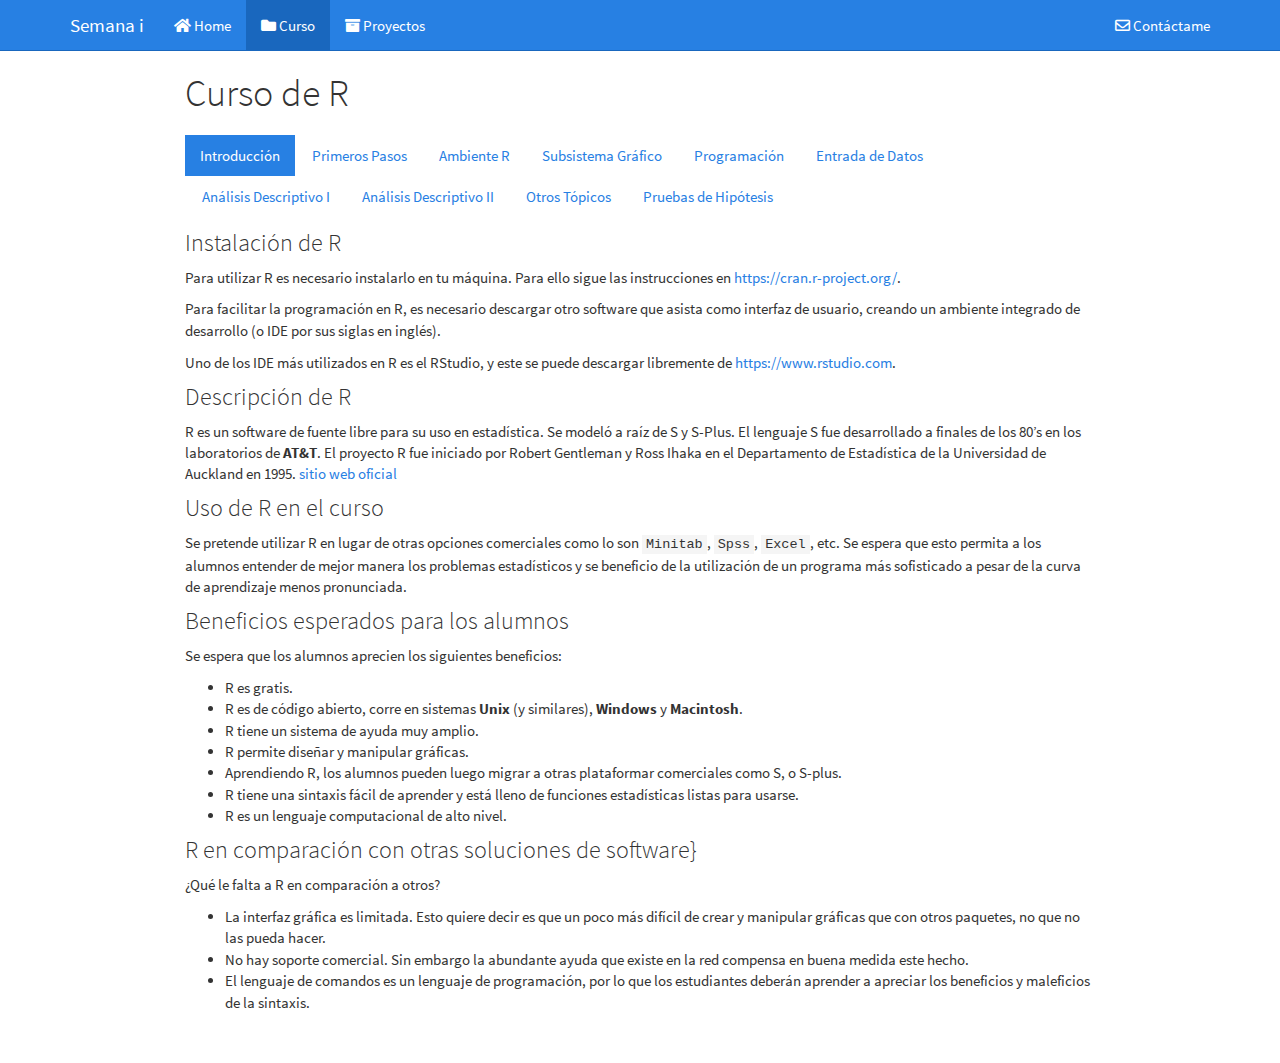
==== commit 5f1be264: "update" ====
--- a/about.html
+++ b/about.html
@@ -291,7 +291,7 @@
   <a href="material.html">
     <span class="fa fa-archive"></span>
      
-    Material
+    Proyectos
   </a>
 </li>
       </ul>
@@ -408,14 +408,14 @@
 <h3>Ejemplo 2</h3>
 <p>Considera el comando:</p>
 <pre class="r"><code>rnorm(15)</code></pre>
-<pre><code>##  [1] -0.03061906 -0.97111587 -1.15463507 -0.25357359 -0.84178462
-##  [6] -0.87447461 -1.21731351  0.85545904 -0.07474867 -0.07011212
-## [11]  0.52324553 -1.28329335 -0.40078628 -1.36817791  0.43799233</code></pre>
+<pre><code>##  [1]  1.3011004 -1.0676883  0.8755235 -0.1245912  0.7417492  0.5046817
+##  [7] -0.2326356 -1.0957142  0.4376768  0.4644900  1.0882050 -0.4327371
+## [13]  0.3742403  0.6098659 -2.5427772</code></pre>
 <ul>
 <li>El <code>[1]</code> indica la posición del primer resultado en el vector de 15 elementos.</li>
-<li>El <code>[8]</code> indica que el valor <code>-0.18483426</code> está en la posición 6.</li>
-<li>El <code>[15]</code> indica que el valor <code>-2.43976437</code> está en la posición 15.</li>
-<li>Las posiciones de los demás valores se pueden obtener contando a partir del elemento de la izquierda. Por ejemplo, <code>0.96775782</code> tiene la posición 2, pues <code>-0.86100260</code> que está a su izquierda tiene la posición 1. Así, <code>0.44071900</code> tiene la posición 3, <code>0.73326055</code> la 4, etc.</li>
+<li>El <code>[8]</code> indica que el valor <code>-1.0957142</code> está en la posición 8.</li>
+<li>El <code>[15]</code> indica que el valor <code>-2.5427772</code> está en la posición 15.</li>
+<li>Las posiciones de los demás valores se pueden obtener contando a partir del elemento de la izquierda. Por ejemplo, <code>-1.0676883</code> tiene la posición 2, pues <code>1.3011004</code> que está a su izquierda tiene la posición 1. Así, <code>0.8755235</code> tiene la posición 3, <code>-0.1245912</code> la 4, etc.</li>
 </ul>
 </div>
 <div id="asignaciones" class="section level3">
@@ -506,11 +506,11 @@
 <h4>Gráficas</h4>
 <p>R puede ayudarnos a visualizar los datos mediante el uso de gráficas.</p>
 <pre class="r"><code>plot(height,weight)</code></pre>
-<p><img src="about_files/figure-html/unnamed-chunk-19-1.png" width="672" /></p>
+<p><img src="about_files/figure-html/unnamed-chunk-20-1.png" width="672" /></p>
 <p>Debido a que un BMI normal debe ser alrededor de 22.5, se espera que <span class="math inline">\(weight \approx 22.5 \times height^2\)</span>. Esta línea la podemos incluir en la figura.</p>
 <pre class="r"><code>hh &lt;- c(1.65, 1.70, 1.75, 1.80, 1.85, 1.90)
 lines(hh, 22.5 * hh^2)</code></pre>
-<p><img src="about_files/figure-html/unnamed-chunk-21-1.png" width="672" /></p>
+<p><img src="about_files/figure-html/unnamed-chunk-22-1.png" width="672" /></p>
 <p>La función <code>lines(...)</code> agrega valores (<code>x</code>,<code>y</code>) conectados por líneas.</p>
 <blockquote>
 <h4 id="nota">Nota</h4>
@@ -548,9 +548,9 @@
 <p>Los argumentos que no están seguido por un igual son argumentos obligatorios. Mientras que los que están seguidor por un igual son opcionales. Los opcionales, de no establecerse, quedan definidos por un valor por defecto.</p>
 <p>Prueba incluir un argumento opcional a la función <code>plot</code>:</p>
 <pre class="r"><code>plot(height,weight)</code></pre>
-<p><img src="about_files/figure-html/unnamed-chunk-24-1.png" width="672" /></p>
+<p><img src="about_files/figure-html/unnamed-chunk-25-1.png" width="672" /></p>
 <pre class="r"><code>plot(height,weight,pch = 2)</code></pre>
-<p><img src="about_files/figure-html/unnamed-chunk-25-1.png" width="672" /></p>
+<p><img src="about_files/figure-html/unnamed-chunk-26-1.png" width="672" /></p>
 <p>Algunas funciones no requieren argumentos. Por ejemplo, para mostrar el contenido del espacio de trabajo puedes usar la función <code>ls()</code>.</p>
 <blockquote>
 <p>Funciones sin argumentos Todas las funciones están seguidas por paréntesis <code>()</code>, aún si estas no requieren de argumentos para ejecutarse.</p>
@@ -563,7 +563,7 @@
 <ul>
 <li>Vectores numéricos.</li>
 </ul>
-<pre class="r"><code>c(1, 2, 3,4, 6)</code></pre>
+<pre class="r"><code>c(1, 2, 3, 4, 6)</code></pre>
 <pre><code>## [1] 1 2 3 4 6</code></pre>
 <ul>
 <li>Vectores de caracteres.</li>
@@ -585,7 +585,10 @@
 </div>
 <div id="funciones-que-crean-vectores" class="section level4">
 <h4>Funciones que crean vectores</h4>
-<p>En ocasiones es útil crear vectores. He aquí algunas funciones: * <code>c</code>: permite crear un vector especificando los valores de los elementos.</p>
+<p>En ocasiones es útil crear vectores. He aquí algunas funciones:</p>
+<ul>
+<li><code>c</code>: permite crear un vector especificando los valores de los elementos.</li>
+</ul>
 <pre class="r"><code>c(42,57,12,19,1,3,4)</code></pre>
 <pre><code>## [1] 42 57 12 19  1  3  4</code></pre>
 <ul>
@@ -802,10 +805,10 @@
 <li><code>&gt;=</code>: mayor o igual que.</li>
 <li><code>!=</code>: diferente de.</li>
 <li><code>&amp;</code>: lógico ``y’’.</li>
-<li><code>~</code>: lógico ``0’’.</li>
+<li><code>|</code>: lógico ``0’’.</li>
 <li><code>!</code>: lógico ``No’’.</li>
 <li><code>&amp;&amp;</code>: lógico ``y también’’.</li>
-<li><code>~</code>: lógico ``0 de otra manera’’.</li>
+<li><code>||</code>: lógico ``0 de otra manera’’.</li>
 </ul>
 <p>El operador <code>&amp;</code> es vectorizado y el operador <code>&amp;&amp;</code> no lo es.</p>
 <pre class="r"><code>((-2:2) &gt;= 0) &amp; ((-2:2) &lt;= 0)</code></pre>
@@ -964,8 +967,8 @@
 <h4><code>replicate</code></h4>
 <p>Si deseamos realizar una operación un número predeterminado de veces, podemos utilizar la función <code>replicate</code>.</p>
 <pre class="r"><code>replicate(10,mean(rexp(20)))</code></pre>
-<pre><code>##  [1] 0.9325803 1.1663560 1.0258508 0.9915662 0.6328714 1.1348825 1.1214412
-##  [8] 0.8875741 0.7463851 1.5921405</code></pre>
+<pre><code>##  [1] 0.8793889 1.1095998 0.6277996 1.0826092 1.2026059 0.8607725 0.7683865
+##  [8] 1.4116684 1.1164196 0.8369804</code></pre>
 <p>Aquí, el primer argumento indica el número de replicas que deseamos, el segundo argumento es la función que deseamos que se ejecute esa cantidad de veces.</p>
 </div>
 <div id="apply" class="section level4">
@@ -973,15 +976,15 @@
 <p>Si deseamos trabajar con una matriz, y deseamos realizar una operación por cada columna o reglón, podemos utilizar la función <code>apply</code>.</p>
 <pre class="r"><code>m &lt;- matrix(rnorm(12),4)
 m</code></pre>
-<pre><code>##             [,1]       [,2]       [,3]
-## [1,]  1.81284644  1.7943174 -0.6947396
-## [2,]  0.02472073  1.2471761 -0.1968044
-## [3,] -0.18339430  0.5153474 -1.9137394
-## [4,]  1.21607955 -0.9753477 -1.1828327</code></pre>
+<pre><code>##            [,1]       [,2]       [,3]
+## [1,] -0.3716489 -0.9874455 -1.8644874
+## [2,]  0.4073668  0.6492805  1.0016857
+## [3,]  0.8205320 -1.8132873  0.1309328
+## [4,]  1.0152800  1.5326633 -0.7984668</code></pre>
 <pre class="r"><code>apply(m,2,min)</code></pre>
-<pre><code>## [1] -0.1833943 -0.9753477 -1.9137394</code></pre>
+<pre><code>## [1] -0.3716489 -1.8132873 -1.8644874</code></pre>
 <pre class="r"><code>apply(m,1,min)</code></pre>
-<pre><code>## [1] -0.6947396 -0.1968044 -1.9137394 -1.1828327</code></pre>
+<pre><code>## [1] -1.8644874  0.4073668 -1.8132873 -0.7984668</code></pre>
 <p>Aquí, en el primer caso obtenemos el mínimo por columna. En el segundo caso lo obtenemos por reglón.</p>
 </div>
 <div id="tapply" class="section level4">
@@ -1066,8 +1069,8 @@
 </ul>
 <pre class="r"><code>  sim.matrix &lt;- matrix(rexp(10 * 20),20)
   apply(sim.matrix,2,mean)</code></pre>
-<pre><code>##  [1] 0.9768808 1.1782209 0.7563052 0.8585803 0.9320778 0.5123548 1.2811480
-##  [8] 0.9447083 1.4465541 1.2274508</code></pre>
+<pre><code>##  [1] 0.6156128 0.9127325 0.9334024 0.4482861 1.3249086 1.0249329 1.4219485
+##  [8] 1.1778864 0.9505090 1.0949936</code></pre>
 <ul>
 <li>usando <code>sapply</code></li>
 </ul>
@@ -1075,9 +1078,9 @@
 simframe &lt;- data.frame(sim.matrix)
 sapply(simframe,mean)</code></pre>
 <pre><code>##        X1        X2        X3        X4        X5        X6        X7 
-## 0.9238871 1.1317798 1.0610366 1.0797580 1.0246934 0.9596869 0.8401125 
+## 1.1026229 1.0636467 1.1903860 0.7709754 0.7959554 0.9733961 0.8030551 
 ##        X8        X9       X10 
-## 0.9617505 0.7573996 1.3679020</code></pre>
+## 1.3926649 0.8594356 0.4615951</code></pre>
 </div>
 </div>
 <div id="ambiente-r" class="section level2">
@@ -1092,22 +1095,22 @@
 <div id="administración-de-sesiones" class="section level3">
 <h3>Administración de sesiones</h3>
 <div id="espacio-de-trabajo" class="section level4">
-<h4>Espacio de trabajo}</h4>
+<h4>Espacio de trabajo</h4>
 <p>Todas las variables creadas en <code>R</code> se guardan en un espacio de trabajo común.</p>
 <pre class="r"><code>ls()</code></pre>
 <pre><code>##  [1] &quot;a&quot;                   &quot;aa&quot;                  &quot;b&quot;                  
 ##  [4] &quot;bmi&quot;                 &quot;d&quot;                   &quot;DT&quot;                 
 ##  [7] &quot;estudiantes.mujeres&quot; &quot;exp.lean&quot;            &quot;exp.obese&quot;          
-## [10] &quot;fpain&quot;               &quot;ftext.pain&quot;          &quot;height&quot;             
-## [13] &quot;hh&quot;                  &quot;i&quot;                   &quot;intake.post&quot;        
-## [16] &quot;intake.pre&quot;          &quot;iris&quot;                &quot;juul&quot;               
-## [19] &quot;m&quot;                   &quot;mylist&quot;              &quot;o&quot;                  
-## [22] &quot;oops&quot;                &quot;pain&quot;                &quot;pvec&quot;               
-## [25] &quot;sim.matrix&quot;          &quot;simframe&quot;            &quot;test&quot;               
-## [28] &quot;text.pain&quot;           &quot;thuesenBD&quot;           &quot;v&quot;                  
-## [31] &quot;weight&quot;              &quot;x&quot;                   &quot;x.test&quot;             
-## [34] &quot;x1&quot;                  &quot;x2&quot;                  &quot;xbar&quot;               
-## [37] &quot;xfactor&quot;             &quot;y&quot;</code></pre>
+## [10] &quot;f&quot;                   &quot;fpain&quot;               &quot;ftext.pain&quot;         
+## [13] &quot;height&quot;              &quot;hh&quot;                  &quot;i&quot;                  
+## [16] &quot;intake.post&quot;         &quot;intake.pre&quot;          &quot;iris&quot;               
+## [19] &quot;juul&quot;                &quot;m&quot;                   &quot;mylist&quot;             
+## [22] &quot;o&quot;                   &quot;oops&quot;                &quot;pain&quot;               
+## [25] &quot;pvec&quot;                &quot;sim.matrix&quot;          &quot;simframe&quot;           
+## [28] &quot;test&quot;                &quot;text.pain&quot;           &quot;thuesenBD&quot;          
+## [31] &quot;v&quot;                   &quot;weight&quot;              &quot;x&quot;                  
+## [34] &quot;x.test&quot;              &quot;x1&quot;                  &quot;x2&quot;                 
+## [37] &quot;xbar&quot;                &quot;xfactor&quot;             &quot;y&quot;</code></pre>
 </div>
 <div id="remover-variables" class="section level4">
 <h4>Remover variables</h4>
@@ -1117,15 +1120,16 @@
 <pre><code>##  [1] &quot;a&quot;                   &quot;aa&quot;                  &quot;b&quot;                  
 ##  [4] &quot;bmi&quot;                 &quot;d&quot;                   &quot;DT&quot;                 
 ##  [7] &quot;estudiantes.mujeres&quot; &quot;exp.lean&quot;            &quot;exp.obese&quot;          
-## [10] &quot;fpain&quot;               &quot;ftext.pain&quot;          &quot;hh&quot;                 
-## [13] &quot;i&quot;                   &quot;intake.post&quot;         &quot;intake.pre&quot;         
-## [16] &quot;iris&quot;                &quot;juul&quot;                &quot;m&quot;                  
-## [19] &quot;mylist&quot;              &quot;o&quot;                   &quot;oops&quot;               
-## [22] &quot;pain&quot;                &quot;pvec&quot;                &quot;sim.matrix&quot;         
-## [25] &quot;simframe&quot;            &quot;test&quot;                &quot;text.pain&quot;          
-## [28] &quot;thuesenBD&quot;           &quot;v&quot;                   &quot;x&quot;                  
-## [31] &quot;x.test&quot;              &quot;x1&quot;                  &quot;x2&quot;                 
-## [34] &quot;xbar&quot;                &quot;xfactor&quot;             &quot;y&quot;</code></pre>
+## [10] &quot;f&quot;                   &quot;fpain&quot;               &quot;ftext.pain&quot;         
+## [13] &quot;hh&quot;                  &quot;i&quot;                   &quot;intake.post&quot;        
+## [16] &quot;intake.pre&quot;          &quot;iris&quot;                &quot;juul&quot;               
+## [19] &quot;m&quot;                   &quot;mylist&quot;              &quot;o&quot;                  
+## [22] &quot;oops&quot;                &quot;pain&quot;                &quot;pvec&quot;               
+## [25] &quot;sim.matrix&quot;          &quot;simframe&quot;            &quot;test&quot;               
+## [28] &quot;text.pain&quot;           &quot;thuesenBD&quot;           &quot;v&quot;                  
+## [31] &quot;x&quot;                   &quot;x.test&quot;              &quot;x1&quot;                 
+## [34] &quot;x2&quot;                  &quot;xbar&quot;                &quot;xfactor&quot;            
+## [37] &quot;y&quot;</code></pre>
 </div>
 <div id="remover-todas-las-variables" class="section level4">
 <h4>Remover todas las variables</h4>
@@ -1136,11 +1140,11 @@
 </blockquote>
 </div>
 <div id="guardar-el-espacio-de-trabajo" class="section level4">
-<h4>Guardar el espacio de trabajo}</h4>
+<h4>Guardar el espacio de trabajo</h4>
 <p>Puedes guardar todo es espacio de trabajo en un archivo usando la función <code>save.image()</code>.</p>
 <p>Esto hará que un archivo <code>.RData</code> se cree en el directorio por defecto.</p>
 <p>Usa un nombre entre comillas para asignarle algún nombre en particular a tu sesión y escribir la ruta donde deseas guardar como se muestra a continuación.</p>
-<pre class="r"><code>save.image(file file = &quot;trabajo.RData&quot;)
+<pre class="r"><code>save.image(file = &quot;trabajo.RData&quot;)
 load(&quot;trabajo.RData&quot;)
 save.image(file = &quot;/home/victor/Documents/R Works/trabajo.RData&quot;)
 load(&quot;/home/victor/Documents/R Works/trabajo.RData&quot;)</code></pre>
@@ -1216,7 +1220,7 @@
 <div id="subsistema-gráfico" class="section level2">
 <h2>Subsistema Gráfico</h2>
 <div id="descripción-del-módulo-1" class="section level3">
-<h3>Descripción del módulo}</h3>
+<h3>Descripción del módulo</h3>
 <div id="objetivos-1" class="section level4">
 <h4>Objetivos</h4>
 <p>Es común en estadística querer modificar los gráficos más allá del formato por defecto. En ocasiones se requiere agregar notas, modificar los ejes, cambiar las etiquedas, agregar marcas, etc.</p>
@@ -1234,7 +1238,7 @@
 y &lt;- runif(50,0,2)
 plot(x, y, main = &quot;Título principal&quot;, sub = &quot;Subtítulo&quot;,
 xlab = &quot;Título eje x&quot;, ylab = &quot;Título eje y&quot; )</code></pre>
-<p><img src="about_files/figure-html/unnamed-chunk-111-1.png" width="672" /></p>
+<p><img src="about_files/figure-html/unnamed-chunk-112-1.png" width="672" /></p>
 </div>
 <div id="agregar-puntos-y-líneas" class="section level4">
 <h4>Agregar puntos y líneas</h4>
@@ -1242,7 +1246,7 @@
 <p>Estos los especificas en la función <code>plot</code> o los agregas más tarde con <code>points</code> y <code>lines</code>. También puedes agregar texto con</p>
 <pre class="r"><code>text(0.6,0.6,&quot;Texto en punto (0.6,0.6)&quot;)
 abline(h = 0.6, v = 0.6)</code></pre>
-<p><img src="about_files/figure-html/unnamed-chunk-113-1.png" width="672" /></p>
+<p><img src="about_files/figure-html/unnamed-chunk-114-1.png" width="672" /></p>
 </div>
 <div id="agregar-texto-en-los-márgenes" class="section level4">
 <h4>Agregar texto en los márgenes</h4>
@@ -1250,7 +1254,7 @@
 <pre class="r"><code>for (side in 1:4) mtext(-1:4, side = side, at = .7, line = -1:4)
 mtext(paste(&quot;side&quot;,1:4), side = 1:4, line = -1, font = 2)</code></pre>
 <p>Usando distintas line puedes agregar muchas líneas de texto en cada lado de la figura.</p>
-<p><img src="about_files/figure-html/unnamed-chunk-115-1.png" width="672" /></p>
+<p><img src="about_files/figure-html/unnamed-chunk-116-1.png" width="672" /></p>
 <p>Nota que no todos los márgenes son suficientemente grandes para registrar todos los números, por lo que conviene utilizar posiciones negativas para añadir texto si se desea.</p>
 </div>
 <div id="contruir-un-gráfico-por-partes" class="section level4">
@@ -1260,14 +1264,14 @@
 points(x,y) #agrega los puntos de forma individual
 axis(1)
 axis(2)</code></pre>
-<p><img src="about_files/figure-html/unnamed-chunk-116-1.png" width="672" /></p>
+<p><img src="about_files/figure-html/unnamed-chunk-117-1.png" width="672" /></p>
 <pre class="r"><code>plot(x, y, type = &quot;n&quot;, xlab = &quot;&quot;, ylab = &quot;&quot;, axes = F) #prerapa el área de gráfico.
 points(x,y) #agrega los puntos de forma individual
 axis(1)
 axis(2, at =seq(0.2,1.8,0.2))
 box()
 title(main = &quot;Título principal&quot;, sub = &quot;Subtítulo&quot;, xlab = &quot;Eje x&quot;, ylab = &quot;Eje y&quot;)</code></pre>
-<p><img src="about_files/figure-html/unnamed-chunk-117-1.png" width="672" /></p>
+<p><img src="about_files/figure-html/unnamed-chunk-118-1.png" width="672" /></p>
 </div>
 <div id="función-par" class="section level4">
 <h4>Función par</h4>
@@ -1281,7 +1285,7 @@
 <pre class="r"><code>x &lt;- rnorm(100) #generamos datos distribución normal
 hist(x, freq = F) #creamos un histograma de frecuencias relativas haciendo freq = F
 curve(dnorm(x), add = T) #agregamos una curva normal al establecer add = T</code></pre>
-<p><img src="about_files/figure-html/unnamed-chunk-118-1.png" width="672" /></p>
+<p><img src="about_files/figure-html/unnamed-chunk-119-1.png" width="672" /></p>
 </div>
 <div id="combinar-figuras-1" class="section level4">
 <h4>Combinar figuras</h4>
@@ -1290,7 +1294,7 @@
 ylim &lt;- range(0, h$density, dnorm(0))
 hist(x, freq = F, ylim = ylim)
 curve(dnorm(x), add = T)</code></pre>
-<p><img src="about_files/figure-html/unnamed-chunk-119-1.png" width="672" /></p>
+<p><img src="about_files/figure-html/unnamed-chunk-120-1.png" width="672" /></p>
 <p>Al usar en <code>hist</code> el argumento <code>plot = F</code>, <code>hist</code> no despliega nada, pero regresa una estructura que contine las alturas de las barras de las densidades. Esto y el hecho de que el máximo de <code>dnorm(x)</code> es <code>dnorm(0)</code> nor permite calcular el rango que se requiere para los valors de y.</p>
 </div>
 </div>
@@ -1300,7 +1304,7 @@
 <div id="descripción-del-módulo-2" class="section level3">
 <h3>Descripción del módulo</h3>
 <div id="objetivos-2" class="section level4">
-<h4>Objetivos}</h4>
+<h4>Objetivos</h4>
 <p>Es posible escribir tus propias funciones usando <code>R</code>. Esta posibilidad es principalmente importante al utilizar la aplicación en el largo plazo.</p>
 <p>En esta sección veremos estudiaremos las estructura de control que dirigen la ejecución de un programa.</p>
 </div>
@@ -1477,7 +1481,7 @@
 Mifuncion.v1(a, b, z = c)</code></pre>
 </div>
 <div id="ejemplo-de-funciones-caso-2" class="section level4">
-<h4>Ejemplo de funciones: Caso 2}</h4>
+<h4>Ejemplo de funciones: Caso 2</h4>
 <p>Ahora veremos que sucede si agregamos la función <code>return</code> dentro de las expresiones que ejecutará la función que definimos</p>
 <pre class="r"><code>Mifuncion.v2 &lt;- function (x, yyy, z=5, t) {
    w &lt;- x + yyy - z
@@ -1581,7 +1585,7 @@
 </div>
 <div id="nota-sobre-windows" class="section level4">
 <h4>Nota sobre Windows</h4>
-<p>Si usas <strong>Windows</strong> recuerda usar <code>\\' o</code>/<code>en lugar de</code>` para separar los directorios.</p>
+<p>Si usas <strong>Windows</strong> recuerda usar <code>\\</code> o <code>/</code> en lugar de <code>\</code> para separar los directorios.</p>
 <pre class="r"><code>N:\\documentos\\thuesenBD.txt
 N:/documentos/thuesenBD.txt</code></pre>
 </div>
@@ -1628,7 +1632,7 @@
 <p>En este ejemplo, cuando cierras el editor de datos, los datos editados se asignan a la variable <code>aq</code>, mientras que el original <code>airquality</code> permanece intacto.</p>
 </div>
 <div id="editor-de-datos-1" class="section level4">
-<h4>Editor de Datos}</h4>
+<h4>Editor de Datos</h4>
 <p>Si no te importa modificar los datos originales puedes usar</p>
 <pre class="r"><code>fix(aq)</code></pre>
 <p>Esto es equivalente a usar <code>aq &lt;- edit(aq)</code>.</p>
@@ -1723,29 +1727,29 @@
 <p>Para calcular la media, desviación estándar, varianza y mediana:</p>
 <pre class="r"><code>x &lt;- rnorm(50)
 mean(x)</code></pre>
-<pre><code>## [1] 0.06791103</code></pre>
+<pre><code>## [1] -0.1793833</code></pre>
 <pre class="r"><code>sd(x)</code></pre>
-<pre><code>## [1] 1.088141</code></pre>
+<pre><code>## [1] 0.9610267</code></pre>
 <pre class="r"><code>var(x)</code></pre>
-<pre><code>## [1] 1.18405</code></pre>
+<pre><code>## [1] 0.9235723</code></pre>
 <pre class="r"><code>median(x)</code></pre>
-<pre><code>## [1] 0.09864574</code></pre>
+<pre><code>## [1] -0.2320681</code></pre>
 </div>
 <div id="más-cuantiles" class="section level4">
 <h4>Más Cuantiles</h4>
 <p>Cuantiles empíricos se pueden calcular también</p>
 <pre class="r"><code>quantile(x)</code></pre>
-<pre><code>##          0%         25%         50%         75%        100% 
-## -1.54570372 -0.78595574  0.09864574  0.56251413  3.60691941</code></pre>
+<pre><code>##         0%        25%        50%        75%       100% 
+## -2.0569929 -0.8159888 -0.2320681  0.4844171  2.5439199</code></pre>
 <p>Cuantiles empíricos se pueden calcular también</p>
 <pre class="r"><code>pvec &lt;- seq(0,1,0.1)
 pvec</code></pre>
 <pre><code>##  [1] 0.0 0.1 0.2 0.3 0.4 0.5 0.6 0.7 0.8 0.9 1.0</code></pre>
 <pre class="r"><code>quantile(x,pvec)</code></pre>
-<pre><code>##          0%         10%         20%         30%         40%         50% 
-## -1.54570372 -1.11949893 -0.81115821 -0.75706693 -0.19325376  0.09864574 
-##         60%         70%         80%         90%        100% 
-##  0.24984264  0.43131174  0.68832607  1.41021702  3.60691941</code></pre>
+<pre><code>##         0%        10%        20%        30%        40%        50% 
+## -2.0569929 -1.4433532 -0.9843183 -0.7881632 -0.5136900 -0.2320681 
+##        60%        70%        80%        90%       100% 
+##  0.1595037  0.4251256  0.6292285  0.8857292  2.5439199</code></pre>
 <p>Por defecto <code>R</code> usa interpolación. Existen 7 métodos para calcular cuantiles que se pueden acceder mediante el argumento <code>type</code></p>
 </div>
 <div id="datos-faltantes" class="section level4">
@@ -1835,10 +1839,10 @@
 <p>Puedes crear histogramas con la función <code>hist()</code></p>
 <pre class="r"><code>x = rnorm(1000)
 hist(x)</code></pre>
-<p><img src="about_files/figure-html/unnamed-chunk-175-1.png" width="672" /></p>
+<p><img src="about_files/figure-html/unnamed-chunk-176-1.png" width="672" /></p>
 <p>Controla el número de clases con <code>breaks = n</code>.</p>
 <pre class="r"><code>hist(x, breaks = 5)</code></pre>
-<p><img src="about_files/figure-html/unnamed-chunk-176-1.png" width="672" /></p>
+<p><img src="about_files/figure-html/unnamed-chunk-177-1.png" width="672" /></p>
 </div>
 <div id="histogramas-1" class="section level4">
 <h4>Histogramas</h4>
@@ -1849,7 +1853,7 @@
 age.acc &lt;- rep(mid.age,acc.count)
 brk &lt;- c(0,5,10,16,17,18,20,25,60,80)
 hist(age.acc,breaks = brk)</code></pre>
-<p><img src="about_files/figure-html/unnamed-chunk-177-1.png" width="672" /></p>
+<p><img src="about_files/figure-html/unnamed-chunk-178-1.png" width="672" /></p>
 <p>Nota que automáticamente el histograma corrige el área de la columna para hacerla proporcional a la cantidad de elementos en ella.</p>
 </div>
 <div id="distribución-acumulada-empírica" class="section level4">
@@ -1858,7 +1862,7 @@
 <pre class="r"><code>n &lt;- length(x)
 plot(sort(x), (1:n)/n, xlab=&quot;x&quot;,
      ylab=&quot;Proporción&quot;, type = &quot;s&quot;, ylim = c(0,1))</code></pre>
-<p><img src="about_files/figure-html/unnamed-chunk-178-1.png" width="672" /></p>
+<p><img src="about_files/figure-html/unnamed-chunk-179-1.png" width="672" /></p>
 <p>Usar <code>type = &quot;s&quot;</code> crea una función escalonada.</p>
 </div>
 <div id="graficas-cuantil-cuantil" class="section level4">
@@ -1874,7 +1878,7 @@
 <pre class="r"><code>par(mfrow=c(1,2))
 boxplot(IgM)
 boxplot(log(IgM))</code></pre>
-<p><img src="about_files/figure-html/unnamed-chunk-179-1.png" width="672" /></p>
+<p><img src="about_files/figure-html/unnamed-chunk-180-1.png" width="672" /></p>
 <pre class="r"><code>par(mfrow=c(1,1))</code></pre>
 <p>La función <code>par()</code> permite controlar los parámetros globales del ambiente gráfico. Uno de estos parámetros globales es <code>mfrow</code>, que se lee <code>multiframe, rowwise</code>. <code>c(1,2)</code> define una fila con dos columnas para acomodar figuras.</p>
 <blockquote>
@@ -2001,14 +2005,14 @@
       ylim = c(0,4), col = &quot;white&quot;)
  hist(expend.obese, breaks = 10, xlim = c(5,13),
       ylim = c(0,4), col = &quot;grey&quot;)</code></pre>
-<p><img src="about_files/figure-html/unnamed-chunk-191-1.png" width="672" /></p>
+<p><img src="about_files/figure-html/unnamed-chunk-192-1.png" width="672" /></p>
 <pre class="r"><code> par(mfrow =c(1,1))</code></pre>
 </div>
 <div id="gráficas-de-caja-paralelas" class="section level4">
 <h4>Gráficas de caja paralelas</h4>
 <p>Usa el comando</p>
 <pre class="r"><code>boxplot(expend ~ stature, col = c(&quot;red&quot;, &quot;blue&quot;))</code></pre>
-<p><img src="about_files/figure-html/unnamed-chunk-192-1.png" width="672" /></p>
+<p><img src="about_files/figure-html/unnamed-chunk-193-1.png" width="672" /></p>
 <p>También pudimos haber creado el diagrama con el comando <code>boxplot(expend.lean, expend.obese)</code>.</p>
 </div>
 <div id="diagrama-de-puntos" class="section level4">
@@ -2024,7 +2028,7 @@
 stripchart(expend ~ stature, method = &quot;stack&quot;)
 stripchart(expend ~ stature, method = &quot;jitter&quot;)
 stripchart(expend ~ stature, method = &quot;jitter&quot;, jitter=0.03)</code></pre>
-<p><img src="about_files/figure-html/unnamed-chunk-193-1.png" width="672" /></p>
+<p><img src="about_files/figure-html/unnamed-chunk-194-1.png" width="672" /></p>
 <pre class="r"><code>par(opar)</code></pre>
 <blockquote>
 <p>Algunas observaciones sobre la función <code>par</code> * La configuración original de par se guarda en una variable (opar). * La configuración original se reestablece con <code>par(opar)</code> * El argumento <code>mex</code> reduce la distancia entre líneas. * <code>mar</code> reduce el número de líneas que rodean la región de la gráfica.</p>
@@ -2269,20 +2273,20 @@
 <pre><code>##       0   1-150 151-300    &gt;300 
 ##     906    1910     742     330</code></pre>
 <pre class="r"><code>barplot(total.caff, col = &quot;green&quot;)</code></pre>
-<p><img src="about_files/figure-html/unnamed-chunk-215-1.png" width="672" /></p>
+<p><img src="about_files/figure-html/unnamed-chunk-216-1.png" width="672" /></p>
 <p>Al momento de hacer presentaciones, puede ser preferible utilizar una gráfica a presentar un grupo de totales y proporciones.</p>
 <pre class="r"><code>total.caff &lt;- margin.table(table.caff.marital, 2)
 total.caff</code></pre>
 <pre><code>##       0   1-150 151-300    &gt;300 
 ##     906    1910     742     330</code></pre>
 <pre class="r"><code>barplot(total.caff, col = &quot;green&quot;, ylim = c(0,2000))</code></pre>
-<p><img src="about_files/figure-html/unnamed-chunk-217-1.png" width="672" /></p>
+<p><img src="about_files/figure-html/unnamed-chunk-218-1.png" width="672" /></p>
 <p>Aquí, <code>ylim = c(0,2000)</code> es el rango a utilizar en el eje de las ordenadas.</p>
 <p>La función <code>barplot</code> también te acepta la tabla completa.</p>
 <pre class="r"><code>barplot(table.caff.marital,
          col = c(&quot;red&quot;,&quot;green&quot;,&quot;blue&quot;),
          legend.text = c(&quot;casados&quot;, &quot;divorciados&quot;, &quot;solteros&quot;))</code></pre>
-<p><img src="about_files/figure-html/unnamed-chunk-218-1.png" width="672" /></p>
+<p><img src="about_files/figure-html/unnamed-chunk-219-1.png" width="672" /></p>
 <p>Si deseas graficar las dos dimensiones de una tabla pero no deseas que estén agrupadas dentre de una sóla barra, puedes utilizar el argumento <code>beside = T</code> para este fin.</p>
 <p>Mira las distintas opciones que puedes utilizar para crear tu gráfica de barras.</p>
 <pre class="r"><code>par(mfrow = c(2,2))
@@ -2290,7 +2294,7 @@
 barplot(t(caff.marital), col = &quot;white&quot;)
 barplot(t(caff.marital), col = &quot;white&quot;, beside = T)
 barplot(prop.table(t(caff.marital),2), col=&quot;white&quot;, beside = T)</code></pre>
-<p><img src="about_files/figure-html/unnamed-chunk-219-1.png" width="672" /></p>
+<p><img src="about_files/figure-html/unnamed-chunk-220-1.png" width="672" /></p>
 <pre class="r"><code>par(mfrow = c(1,1))</code></pre>
 </div>
 <div id="gráfica-de-barras" class="section level4">
@@ -2299,7 +2303,7 @@
 <pre class="r"><code>barplot(prop.table(t(table.caff.marital),2),beside = T,
          legend.text = colnames(table.caff.marital),
          col = c(&quot;white&quot;, &quot;grey80&quot;, &quot;grey50&quot;, &quot;black&quot;))</code></pre>
-<p><img src="about_files/figure-html/unnamed-chunk-220-1.png" width="672" /></p>
+<p><img src="about_files/figure-html/unnamed-chunk-221-1.png" width="672" /></p>
 <p><code>R</code> no tiene una forma de encontrar la mejor posición para la leyenda y en ocasiones esta se sobrepondrá sobre tu gráfica.</p>
 <p>Para tener un mayor control puedes usar la función <code>legend</code>.</p>
 <p>Con el ratón puedes hacer cick en la gráfica generada y obtener coordenadas para la leyenda usando la función <code>locator</code>.</p>
@@ -2309,18 +2313,18 @@
 <h4>Diagrama de puntos de Cleveland</h4>
 <p>El diagrama de puntos de Cleveland es nombrado a partir de William S. Cleveland (1994) está formulado con la misma información de una gráfica de barras pero ofrece una impresión visual muy diferente. Para ejecutarlo usar</p>
 <pre class="r"><code>dotchart(t(table.caff.marital), lcolor = &quot;black&quot;)</code></pre>
-<p><img src="about_files/figure-html/unnamed-chunk-221-1.png" width="672" /></p>
+<p><img src="about_files/figure-html/unnamed-chunk-222-1.png" width="672" /></p>
 </div>
 <div id="diagramas-de-pastel" class="section level4">
 <h4>Diagramas de pastel</h4>
 <p>Veamos como se ven los datos de consumo de cafeína contra el estatus marital</p>
 <pre class="r"><code>slices &lt;- c(&quot;white&quot;, &quot;grey80&quot;, &quot;grey50&quot;, &quot;black&quot;)
 pie(table.caff.marital[&quot;Casados&quot;,], main=&quot;Casados&quot;, col=slices)</code></pre>
-<p><img src="about_files/figure-html/unnamed-chunk-222-1.png" width="672" /></p>
+<p><img src="about_files/figure-html/unnamed-chunk-223-1.png" width="672" /></p>
 <pre class="r"><code>pie(table.caff.marital[&quot;Divorciados&quot;,], main=&quot;Divorciados&quot;, col=slices)</code></pre>
-<p><img src="about_files/figure-html/unnamed-chunk-222-2.png" width="672" /></p>
+<p><img src="about_files/figure-html/unnamed-chunk-223-2.png" width="672" /></p>
 <pre class="r"><code>pie(table.caff.marital[&quot;Solteros&quot;,], main=&quot;Solteros&quot;, col=slices)</code></pre>
-<p><img src="about_files/figure-html/unnamed-chunk-222-3.png" width="672" /></p>
+<p><img src="about_files/figure-html/unnamed-chunk-223-3.png" width="672" /></p>
 <pre class="r"><code>par(opar)</code></pre>
 </div>
 </div>
@@ -2338,17 +2342,17 @@
 <li>Este es un ejemplo.</li>
 </ul>
 <pre class="r"><code>plot(rnorm(10), type = &quot;b&quot;, col=&quot;blue&quot;, pch=1, lwd=2)</code></pre>
-<p><img src="about_files/figure-html/unnamed-chunk-223-1.png" width="672" /></p>
+<p><img src="about_files/figure-html/unnamed-chunk-224-1.png" width="672" /></p>
 <ul>
 <li>Podemos cambiar el símbolo dibujado por uno sólido.</li>
 </ul>
 <pre class="r"><code>plot(rnorm(10), type = &quot;o&quot;, col=&quot;black&quot;, pch=19)</code></pre>
-<p><img src="about_files/figure-html/unnamed-chunk-224-1.png" width="672" /></p>
+<p><img src="about_files/figure-html/unnamed-chunk-225-1.png" width="672" /></p>
 <ul>
 <li></li>
 </ul>
 <pre class="r"><code>hist(react)</code></pre>
-<p><img src="about_files/figure-html/unnamed-chunk-225-1.png" width="672" /></p>
+<p><img src="about_files/figure-html/unnamed-chunk-226-1.png" width="672" /></p>
 <pre class="r"><code>library(MASS)</code></pre>
 <pre><code>## 
 ## Attaching package: &#39;MASS&#39;</code></pre>
@@ -2356,7 +2360,7 @@
 ## 
 ##     menarche</code></pre>
 <pre class="r"><code>truehist(react)</code></pre>
-<p><img src="about_files/figure-html/unnamed-chunk-225-2.png" width="672" /></p>
+<p><img src="about_files/figure-html/unnamed-chunk-226-2.png" width="672" /></p>
 </div>
 </div>
 <div id="otros-tópicos" class="section level2">
@@ -2394,7 +2398,7 @@
 <pre class="r"><code>dim(secretinBD)</code></pre>
 </div>
 <div id="crea-un-data-table" class="section level4">
-<h4>Crea un data table}</h4>
+<h4>Crea un data table</h4>
 <p>Puedes crear tu propio data table usando la función <code>data.table</code></p>
 <pre class="r"><code>library(data.table)
 DT = data.table(ID = c(&quot;b&quot;,&quot;b&quot;,&quot;b&quot;,&quot;a&quot;,&quot;a&quot;,&quot;c&quot;),
@@ -2500,7 +2504,7 @@
 <h4>Analizamos la relación de los datos</h4>
 <p>Estudiaremos la relación entre la fuerza medidas en caballos (hp) y el consumo de combustible en millas por galón (mpg). Hacemos un diagrama de dispersión.</p>
 <pre class="r"><code>plot(mtcars$hp, mtcars$mpg, xlab = &quot;HP&quot;, ylab = &quot;MPG&quot;)</code></pre>
-<p><img src="about_files/figure-html/unnamed-chunk-237-1.png" width="672" /></p>
+<p><img src="about_files/figure-html/unnamed-chunk-238-1.png" width="672" /></p>
 </div>
 <div id="correlación" class="section level4">
 <h4>Correlación</h4>
@@ -2551,7 +2555,7 @@
 yhat = fitted(lm.mpg)
 plot(x = x,y = y, pch = 19, xlab = &quot;HP&quot;, ylab = &quot;MPG&quot;)
 points(sort(x), yhat[order(x)], type=&quot;l&quot;, col=&quot;red&quot;, lwd=2)</code></pre>
-<p><img src="about_files/figure-html/unnamed-chunk-241-1.png" width="672" /></p>
+<p><img src="about_files/figure-html/unnamed-chunk-242-1.png" width="672" /></p>
 <p>Nota que el ajuste parece no ser muy bueno.</p>
 </div>
 <div id="mejoramos-el-ajuste" class="section level4">
@@ -2564,7 +2568,7 @@
 plot(x,y, pch = 19, xlab = &quot;HP&quot;, ylab = &quot;MPG&quot;)
 yhat = fitted(lm.mpg)
 points(sort(x), yhat[order(x)], type=&quot;l&quot;, col=&quot;red&quot;, lwd=2)</code></pre>
-<p><img src="about_files/figure-html/unnamed-chunk-242-1.png" width="672" /></p>
+<p><img src="about_files/figure-html/unnamed-chunk-243-1.png" width="672" /></p>
 <p>El ajuste se observa mucho mejor. Ahora podemos utilizar la ecuación para hacer predicciones con más confianza.</p>
 </div>
 </div>
@@ -2594,7 +2598,7 @@
 qqnorm(x)
 #graficar la recta con mejor ajuste
 qqline(x)</code></pre>
-<p><img src="about_files/figure-html/unnamed-chunk-244-1.png" width="672" /></p>
+<p><img src="about_files/figure-html/unnamed-chunk-245-1.png" width="672" /></p>
 <p>Comparar la distribución de dos conjuntos de datos</p>
 <pre class="r"><code>#primer conjunto de datos
 x &lt;- rnorm(100)
@@ -2604,7 +2608,7 @@
 qqline(x,y)</code></pre>
 <pre><code>## Warning in if (datax) {: the condition has length &gt; 1 and only the first
 ## element will be used</code></pre>
-<p><img src="about_files/figure-html/unnamed-chunk-245-1.png" width="672" /></p>
+<p><img src="about_files/figure-html/unnamed-chunk-246-1.png" width="672" /></p>
 </div>
 <div id="prueba-de-shaphiro-wilks" class="section level4">
 <h4>Prueba de Shaphiro-Wilks</h4>
@@ -2619,7 +2623,7 @@
 ##  Shapiro-Wilk normality test
 ## 
 ## data:  x
-## W = 0.99077, p-value = 0.7269</code></pre>
+## W = 0.99037, p-value = 0.6942</code></pre>
 <p>Como el valor de <span class="math inline">\(p &gt; 0.05\)</span>, entonces podemos inferir que la distribución de los datos es una distribución normal.</p>
 </div>
 </div>
@@ -2638,13 +2642,13 @@
 ##  Welch Two Sample t-test
 ## 
 ## data:  x1 and x2
-## t = -4.9459, df = 193.48, p-value = 1.64e-06
+## t = -5.0326, df = 192.32, p-value = 1.108e-06
 ## alternative hypothesis: true difference in means is not equal to 0
 ## 95 percent confidence interval:
-##  -0.9925127 -0.4266062
+##  -0.9857374 -0.4306305
 ## sample estimates:
 ## mean of x mean of y 
-##  9.803465 10.513024</code></pre>
+##   9.84802  10.55620</code></pre>
 <p>Como el <span class="math inline">\(p\)</span>-value es <span class="math inline">\(&lt;0.05\)</span> podemos afirmar que las muestras difieren en su media, es decir, los dos variables son diferentes.</p>
 </div>
 <div id="anova" class="section level4">
@@ -2697,13 +2701,13 @@
 ##  F test to compare two variances
 ## 
 ## data:  x and y
-## F = 3.1673, num df = 49, denom df = 29, p-value = 0.00139
+## F = 4.4764, num df = 49, denom df = 29, p-value = 4.991e-05
 ## alternative hypothesis: true ratio of variances is not equal to 1
 ## 95 percent confidence interval:
-##  1.591322 5.958999
+##  2.249044 8.421961
 ## sample estimates:
 ## ratio of variances 
-##           3.167294</code></pre>
+##           4.476394</code></pre>
 <p>Como vemos, el <span class="math inline">\(p\)</span>-valor sale prácticamente cero: rechazaremos la hipótesis de que los conjuntos de datos <code>x</code> e <code>y</code> provienen de distribuciones con la misma varianza.</p>
 </div>
 <div id="homogéneidad-de-varianzas" class="section level4">
@@ -2730,19 +2734,19 @@
 <p><em>Ejemplo:</em> Para empezar, tiraremos una moneda al aire 100 veces, y nos preguntaremos si la proporción de caras puede ser considerada el 50%:</p>
 <pre class="r"><code>caras &lt;- rbinom(1, size=100, pr = .5)
 caras</code></pre>
-<pre><code>## [1] 46</code></pre>
+<pre><code>## [1] 53</code></pre>
 <pre class="r"><code>prop.test(caras,100)</code></pre>
 <pre><code>## 
 ##  1-sample proportions test with continuity correction
 ## 
 ## data:  caras out of 100, null probability 0.5
-## X-squared = 0.49, df = 1, p-value = 0.4839
+## X-squared = 0.25, df = 1, p-value = 0.6171
 ## alternative hypothesis: true p is not equal to 0.5
 ## 95 percent confidence interval:
-##  0.3608720 0.5622361
+##  0.4280225 0.6296465
 ## sample estimates:
 ##    p 
-## 0.46</code></pre>
+## 0.53</code></pre>
 <p>Como el <span class="math inline">\(p\)</span>-valor es muy alto, 0.92, no rechazaremos la hipótesis nula de que <span class="math inline">\(p=0.5\)</span>.</p>
 <p>Supongamos ahora que queremos saber si dos muestras han salido de la misma población.</p>
 <p><em>Ejemplo:</em> se quiere saber si las mujeres estudian un grupo de carreras diferentes en la misma proporcion. Para ello miramos la lista de matriculados en cuatro carreras y comprobamos si las proporciones de mujeres en las mismas coinciden:</p>
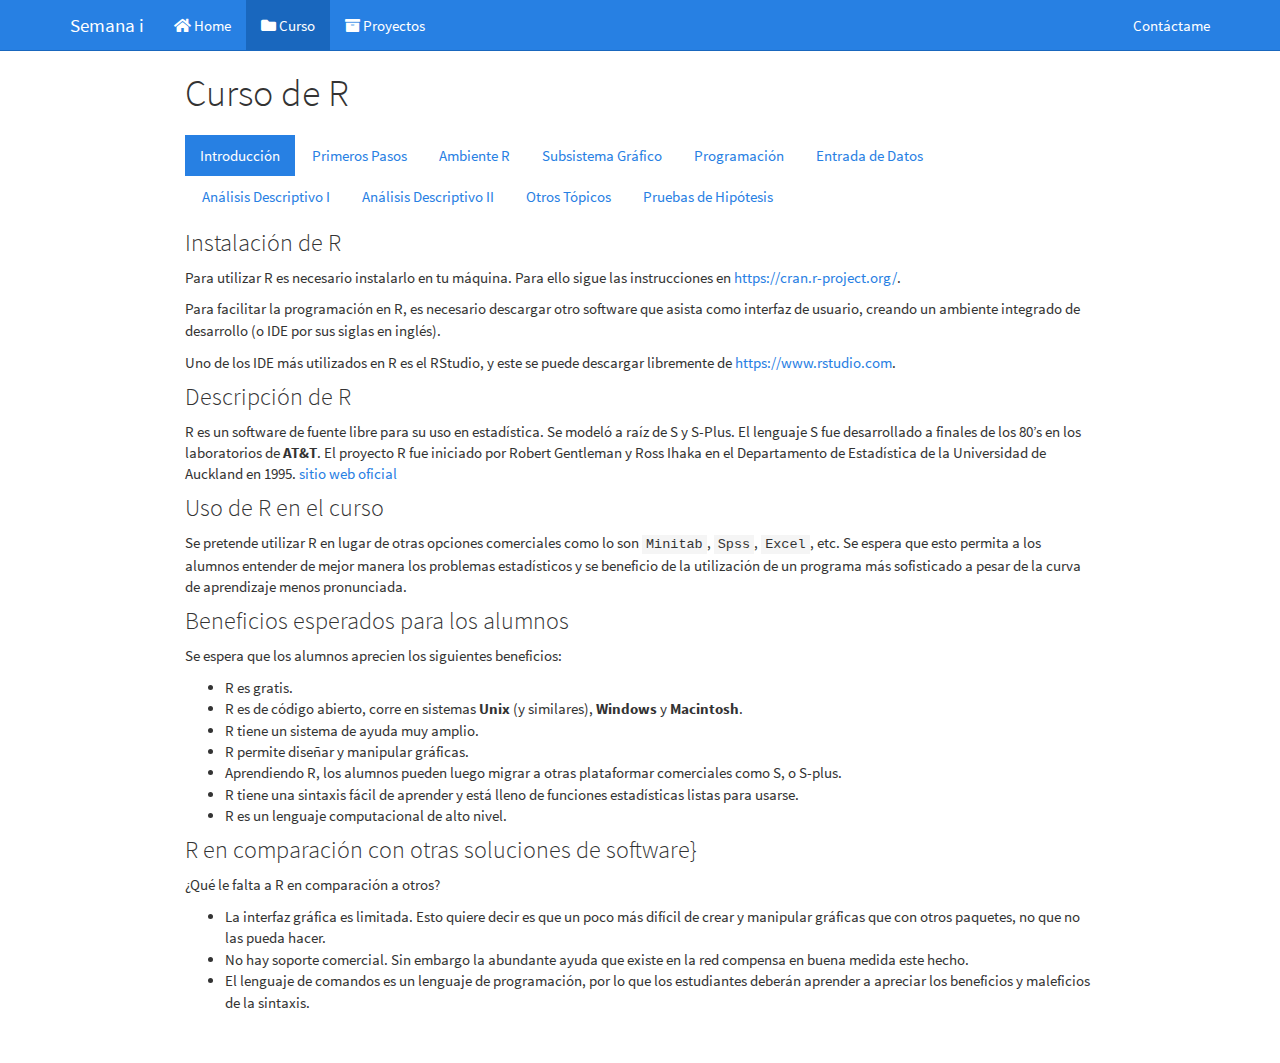
==== commit d526e5dd: "update" ====
--- a/about.html
+++ b/about.html
@@ -1,11 +1,10 @@
 <!DOCTYPE html>
 
-<html xmlns="http://www.w3.org/1999/xhtml">
+<html>
 
 <head>
 
 <meta charset="utf-8" />
-<meta http-equiv="Content-Type" content="text/html; charset=utf-8" />
 <meta name="generator" content="pandoc" />
 <meta http-equiv="X-UA-Compatible" content="IE=EDGE" />
 
@@ -14,6 +13,7 @@
 
 <title>Curso de R</title>
 
+<script src="site_libs/header-attrs-2.6/header-attrs.js"></script>
 <script src="site_libs/jquery-1.11.3/jquery.min.js"></script>
 <meta name="viewport" content="width=device-width, initial-scale=1" />
 <link href="site_libs/bootstrap-3.3.5/css/cosmo.min.css" rel="stylesheet" />
@@ -25,6 +25,15 @@
 <script src="site_libs/highlightjs-9.12.0/highlight.js"></script>
 <link href="site_libs/font-awesome-5.1.0/css/all.css" rel="stylesheet" />
 <link href="site_libs/font-awesome-5.1.0/css/v4-shims.css" rel="stylesheet" />
+
+<style type="text/css">
+  code{white-space: pre-wrap;}
+  span.smallcaps{font-variant: small-caps;}
+  span.underline{text-decoration: underline;}
+  div.column{display: inline-block; vertical-align: top; width: 50%;}
+  div.hanging-indent{margin-left: 1.5em; text-indent: -1.5em;}
+  ul.task-list{list-style: none;}
+    </style>
 
 <style type="text/css">code{white-space: pre;}</style>
 <style type="text/css">
@@ -74,6 +83,7 @@
 
 
 
+
 <style type = "text/css">
 .main-container {
   max-width: 940px;
@@ -234,6 +244,7 @@
   border: none;
   display: inline-block;
   border-radius: 4px;
+  background-color: transparent;
 }
 
 .tabset-dropdown > .nav-tabs.nav-tabs-open > li {
@@ -275,21 +286,21 @@
       <ul class="nav navbar-nav">
         <li>
   <a href="index.html">
-    <span class="fa fa-home"></span>
+    <span class="fas fa-home"></span>
      
     Home
   </a>
 </li>
 <li>
   <a href="about.html">
-    <span class="fa fa-folder"></span>
+    <span class="fas fa-folder"></span>
      
     Curso
   </a>
 </li>
 <li>
   <a href="material.html">
-    <span class="fa fa-archive"></span>
+    <span class="fas fa-archive"></span>
      
     Proyectos
   </a>
@@ -298,7 +309,7 @@
       <ul class="nav navbar-nav navbar-right">
         <li>
   <a href="mailto:luisbv@tec.mx">
-    <span class="fa fa-envelope-o"></span>
+    <span class="fas fa-envelope-o"></span>
      
     Contáctame
   </a>
@@ -318,7 +329,7 @@
 
 
 <div id="section" class="section level1 tabset tabset-fade tabset-pills">
-<h1></h1>
+<h1 class="tabset tabset-fade tabset-pills"></h1>
 <div id="introducción" class="section level2">
 <h2>Introducción</h2>
 <div id="instalación-de-r" class="section level3">
@@ -408,14 +419,14 @@
 <h3>Ejemplo 2</h3>
 <p>Considera el comando:</p>
 <pre class="r"><code>rnorm(15)</code></pre>
-<pre><code>##  [1]  1.3011004 -1.0676883  0.8755235 -0.1245912  0.7417492  0.5046817
-##  [7] -0.2326356 -1.0957142  0.4376768  0.4644900  1.0882050 -0.4327371
-## [13]  0.3742403  0.6098659 -2.5427772</code></pre>
+<pre><code>##  [1]  1.131322762 -1.110886620 -0.505608019 -0.869268531 -0.000982745
+##  [6] -0.263335715  0.207682464 -1.436852421  0.658340678 -1.962553435
+## [11]  0.144678106 -0.143019585  0.192640865 -0.095227610 -0.259289874</code></pre>
 <ul>
 <li>El <code>[1]</code> indica la posición del primer resultado en el vector de 15 elementos.</li>
-<li>El <code>[8]</code> indica que el valor <code>-1.0957142</code> está en la posición 8.</li>
-<li>El <code>[15]</code> indica que el valor <code>-2.5427772</code> está en la posición 15.</li>
-<li>Las posiciones de los demás valores se pueden obtener contando a partir del elemento de la izquierda. Por ejemplo, <code>-1.0676883</code> tiene la posición 2, pues <code>1.3011004</code> que está a su izquierda tiene la posición 1. Así, <code>0.8755235</code> tiene la posición 3, <code>-0.1245912</code> la 4, etc.</li>
+<li>El <code>[8]</code> indica que el valor <code>-1.4368524</code> está en la posición 8.</li>
+<li>El <code>[15]</code> indica que el valor <code>-0.2592899</code> está en la posición 15.</li>
+<li>Las posiciones de los demás valores se pueden obtener contando a partir del elemento de la izquierda. Por ejemplo, <code>-1.1108866</code> tiene la posición 2, pues <code>1.1313228</code> que está a su izquierda tiene la posición 1. Así, <code>-0.505608</code> tiene la posición 3, <code>-0.8692685</code> la 4, etc.</li>
 </ul>
 </div>
 <div id="asignaciones" class="section level3">
@@ -893,11 +904,7 @@
 <h4>Datos agrupados y data frames</h4>
 <p>Observa los siguientes datos:</p>
 <pre class="r"><code>energy</code></pre>
-<pre><code>## 
-## Attaching package: &#39;ISwR&#39;</code></pre>
-<pre><code>## The following object is masked _by_ &#39;.GlobalEnv&#39;:
-## 
-##     juul</code></pre>
+<pre><code>## Warning: package &#39;ISwR&#39; was built under R version 4.0.3</code></pre>
 <pre><code>##    expend stature
 ## 1    9.21   obese
 ## 2    7.53    lean
@@ -927,8 +934,8 @@
 <p>O lo puedes hacer en un solo paso con la función <code>split()</code></p>
 <pre class="r"><code>split(energy$expend, energy$stature)</code></pre>
 <pre><code>## $lean
-##  [1]  7.53  7.48  8.08  8.09 10.15  8.40 10.88  6.13  7.90  7.05  7.48
-## [12]  7.58  8.11
+##  [1]  7.53  7.48  8.08  8.09 10.15  8.40 10.88  6.13  7.90  7.05  7.48  7.58
+## [13]  8.11
 ## 
 ## $obese
 ## [1]  9.21 11.51 12.79 11.85  9.97  8.79  9.69  9.68  9.19</code></pre>
@@ -967,8 +974,8 @@
 <h4><code>replicate</code></h4>
 <p>Si deseamos realizar una operación un número predeterminado de veces, podemos utilizar la función <code>replicate</code>.</p>
 <pre class="r"><code>replicate(10,mean(rexp(20)))</code></pre>
-<pre><code>##  [1] 0.8793889 1.1095998 0.6277996 1.0826092 1.2026059 0.8607725 0.7683865
-##  [8] 1.4116684 1.1164196 0.8369804</code></pre>
+<pre><code>##  [1] 0.7470735 0.9334040 0.6976815 0.9947015 0.8153569 1.2239784 1.3281071
+##  [8] 1.0542058 0.8575298 0.7148715</code></pre>
 <p>Aquí, el primer argumento indica el número de replicas que deseamos, el segundo argumento es la función que deseamos que se ejecute esa cantidad de veces.</p>
 </div>
 <div id="apply" class="section level4">
@@ -976,15 +983,15 @@
 <p>Si deseamos trabajar con una matriz, y deseamos realizar una operación por cada columna o reglón, podemos utilizar la función <code>apply</code>.</p>
 <pre class="r"><code>m &lt;- matrix(rnorm(12),4)
 m</code></pre>
-<pre><code>##            [,1]       [,2]       [,3]
-## [1,] -0.3716489 -0.9874455 -1.8644874
-## [2,]  0.4073668  0.6492805  1.0016857
-## [3,]  0.8205320 -1.8132873  0.1309328
-## [4,]  1.0152800  1.5326633 -0.7984668</code></pre>
+<pre><code>##              [,1]         [,2]       [,3]
+## [1,]  1.155336634  0.693681997 -0.7654683
+## [2,] -2.024475287  1.801774952 -2.7285706
+## [3,]  0.003636907 -0.480212105  0.2260421
+## [4,] -1.403672426  0.001477987 -1.1492312</code></pre>
 <pre class="r"><code>apply(m,2,min)</code></pre>
-<pre><code>## [1] -0.3716489 -1.8132873 -1.8644874</code></pre>
+<pre><code>## [1] -2.0244753 -0.4802121 -2.7285706</code></pre>
 <pre class="r"><code>apply(m,1,min)</code></pre>
-<pre><code>## [1] -1.8644874  0.4073668 -1.8132873 -0.7984668</code></pre>
+<pre><code>## [1] -0.7654683 -2.7285706 -0.4802121 -1.4036724</code></pre>
 <p>Aquí, en el primer caso obtenemos el mínimo por columna. En el segundo caso lo obtenemos por reglón.</p>
 </div>
 <div id="tapply" class="section level4">
@@ -1069,18 +1076,18 @@
 </ul>
 <pre class="r"><code>  sim.matrix &lt;- matrix(rexp(10 * 20),20)
   apply(sim.matrix,2,mean)</code></pre>
-<pre><code>##  [1] 0.6156128 0.9127325 0.9334024 0.4482861 1.3249086 1.0249329 1.4219485
-##  [8] 1.1778864 0.9505090 1.0949936</code></pre>
+<pre><code>##  [1] 0.7578647 1.4477881 1.1220723 0.7588689 0.9051068 0.8586334 1.0810790
+##  [8] 0.9161116 0.8016943 0.8302115</code></pre>
 <ul>
 <li>usando <code>sapply</code></li>
 </ul>
 <pre class="r"><code>sim.matrix &lt;- matrix(rexp(10 * 20),20)
 simframe &lt;- data.frame(sim.matrix)
 sapply(simframe,mean)</code></pre>
-<pre><code>##        X1        X2        X3        X4        X5        X6        X7 
-## 1.1026229 1.0636467 1.1903860 0.7709754 0.7959554 0.9733961 0.8030551 
-##        X8        X9       X10 
-## 1.3926649 0.8594356 0.4615951</code></pre>
+<pre><code>##        X1        X2        X3        X4        X5        X6        X7        X8 
+## 1.1776853 0.9999483 1.1082336 0.5394724 1.0374040 0.7739892 0.7840731 0.7357522 
+##        X9       X10 
+## 0.7798371 0.8373908</code></pre>
 </div>
 </div>
 <div id="ambiente-r" class="section level2">
@@ -1098,38 +1105,21 @@
 <h4>Espacio de trabajo</h4>
 <p>Todas las variables creadas en <code>R</code> se guardan en un espacio de trabajo común.</p>
 <pre class="r"><code>ls()</code></pre>
-<pre><code>##  [1] &quot;a&quot;                   &quot;aa&quot;                  &quot;b&quot;                  
-##  [4] &quot;bmi&quot;                 &quot;d&quot;                   &quot;DT&quot;                 
-##  [7] &quot;estudiantes.mujeres&quot; &quot;exp.lean&quot;            &quot;exp.obese&quot;          
-## [10] &quot;f&quot;                   &quot;fpain&quot;               &quot;ftext.pain&quot;         
-## [13] &quot;height&quot;              &quot;hh&quot;                  &quot;i&quot;                  
-## [16] &quot;intake.post&quot;         &quot;intake.pre&quot;          &quot;iris&quot;               
-## [19] &quot;juul&quot;                &quot;m&quot;                   &quot;mylist&quot;             
-## [22] &quot;o&quot;                   &quot;oops&quot;                &quot;pain&quot;               
-## [25] &quot;pvec&quot;                &quot;sim.matrix&quot;          &quot;simframe&quot;           
-## [28] &quot;test&quot;                &quot;text.pain&quot;           &quot;thuesenBD&quot;          
-## [31] &quot;v&quot;                   &quot;weight&quot;              &quot;x&quot;                  
-## [34] &quot;x.test&quot;              &quot;x1&quot;                  &quot;x2&quot;                 
-## [37] &quot;xbar&quot;                &quot;xfactor&quot;             &quot;y&quot;</code></pre>
+<pre><code>##  [1] &quot;bmi&quot;         &quot;d&quot;           &quot;exp.lean&quot;    &quot;exp.obese&quot;   &quot;fpain&quot;      
+##  [6] &quot;ftext.pain&quot;  &quot;height&quot;      &quot;hh&quot;          &quot;intake.post&quot; &quot;intake.pre&quot; 
+## [11] &quot;m&quot;           &quot;mylist&quot;      &quot;o&quot;           &quot;oops&quot;        &quot;pain&quot;       
+## [16] &quot;sim.matrix&quot;  &quot;simframe&quot;    &quot;text.pain&quot;   &quot;v&quot;           &quot;weight&quot;     
+## [21] &quot;x&quot;           &quot;xbar&quot;</code></pre>
 </div>
 <div id="remover-variables" class="section level4">
 <h4>Remover variables</h4>
 <p>Si el espacio de trabajo se ve desordenado, puedes borrar algunos objetos usando <code>rm</code>.</p>
 <pre class="r"><code>rm(height,weight)
 ls()</code></pre>
-<pre><code>##  [1] &quot;a&quot;                   &quot;aa&quot;                  &quot;b&quot;                  
-##  [4] &quot;bmi&quot;                 &quot;d&quot;                   &quot;DT&quot;                 
-##  [7] &quot;estudiantes.mujeres&quot; &quot;exp.lean&quot;            &quot;exp.obese&quot;          
-## [10] &quot;f&quot;                   &quot;fpain&quot;               &quot;ftext.pain&quot;         
-## [13] &quot;hh&quot;                  &quot;i&quot;                   &quot;intake.post&quot;        
-## [16] &quot;intake.pre&quot;          &quot;iris&quot;                &quot;juul&quot;               
-## [19] &quot;m&quot;                   &quot;mylist&quot;              &quot;o&quot;                  
-## [22] &quot;oops&quot;                &quot;pain&quot;                &quot;pvec&quot;               
-## [25] &quot;sim.matrix&quot;          &quot;simframe&quot;            &quot;test&quot;               
-## [28] &quot;text.pain&quot;           &quot;thuesenBD&quot;           &quot;v&quot;                  
-## [31] &quot;x&quot;                   &quot;x.test&quot;              &quot;x1&quot;                 
-## [34] &quot;x2&quot;                  &quot;xbar&quot;                &quot;xfactor&quot;            
-## [37] &quot;y&quot;</code></pre>
+<pre><code>##  [1] &quot;bmi&quot;         &quot;d&quot;           &quot;exp.lean&quot;    &quot;exp.obese&quot;   &quot;fpain&quot;      
+##  [6] &quot;ftext.pain&quot;  &quot;hh&quot;          &quot;intake.post&quot; &quot;intake.pre&quot;  &quot;m&quot;          
+## [11] &quot;mylist&quot;      &quot;o&quot;           &quot;oops&quot;        &quot;pain&quot;        &quot;sim.matrix&quot; 
+## [16] &quot;simframe&quot;    &quot;text.pain&quot;   &quot;v&quot;           &quot;x&quot;           &quot;xbar&quot;</code></pre>
 </div>
 <div id="remover-todas-las-variables" class="section level4">
 <h4>Remover todas las variables</h4>
@@ -1208,11 +1198,11 @@
 <p>Puedes adjuntar una copia de las variables de un data frame usando la función <code>attach()</code>:</p>
 <pre class="r"><code>attach(thuesen)
 blood.glucose</code></pre>
-<pre><code>##  [1] 15.3 10.8  8.1 19.5  7.2  5.3  9.3 11.1  7.5 12.2  6.7  5.2 19.0 15.1
-## [15]  6.7  8.6  4.2 10.3 12.5 16.1 13.3  4.9  8.8  9.5</code></pre>
+<pre><code>##  [1] 15.3 10.8  8.1 19.5  7.2  5.3  9.3 11.1  7.5 12.2  6.7  5.2 19.0 15.1  6.7
+## [16]  8.6  4.2 10.3 12.5 16.1 13.3  4.9  8.8  9.5</code></pre>
 <pre class="r"><code>short.velocity</code></pre>
-<pre><code>##  [1] 1.76 1.34 1.27 1.47 1.27 1.49 1.31 1.09 1.18 1.22 1.25 1.19 1.95 1.28
-## [15] 1.52   NA 1.12 1.37 1.19 1.05 1.32 1.03 1.12 1.70</code></pre>
+<pre><code>##  [1] 1.76 1.34 1.27 1.47 1.27 1.49 1.31 1.09 1.18 1.22 1.25 1.19 1.95 1.28 1.52
+## [16]   NA 1.12 1.37 1.19 1.05 1.32 1.03 1.12 1.70</code></pre>
 <p>Con esta función <code>R</code> incluye <code>thuesen</code> en la ruta de búsqueda que puede observase con <code>search()</code>. Usa <code>detach()</code> para sacar las variable copiadas a memoria.</p>
 </div>
 </div>
@@ -1606,7 +1596,7 @@
 <h4>Textos y números</h4>
 <p>Leer factores de esta manera es conveniente, pero hay un punto en contra. Los niveles se leen alfabéticamente.</p>
 <pre class="r"><code>levels(secretinBD$time)</code></pre>
-<pre><code>## [1] &quot;20&quot;  &quot;30&quot;  &quot;60&quot;  &quot;90&quot;  &quot;pre&quot;</code></pre>
+<pre><code>## NULL</code></pre>
 <p>Si esto no es lo que se desea, tendrás que manipular los niveles de los factores.</p>
 </div>
 <div id="archivos-delimitados" class="section level4">
@@ -1727,29 +1717,29 @@
 <p>Para calcular la media, desviación estándar, varianza y mediana:</p>
 <pre class="r"><code>x &lt;- rnorm(50)
 mean(x)</code></pre>
-<pre><code>## [1] -0.1793833</code></pre>
+<pre><code>## [1] 0.00665102</code></pre>
 <pre class="r"><code>sd(x)</code></pre>
-<pre><code>## [1] 0.9610267</code></pre>
+<pre><code>## [1] 1.112652</code></pre>
 <pre class="r"><code>var(x)</code></pre>
-<pre><code>## [1] 0.9235723</code></pre>
+<pre><code>## [1] 1.237994</code></pre>
 <pre class="r"><code>median(x)</code></pre>
-<pre><code>## [1] -0.2320681</code></pre>
+<pre><code>## [1] 0.03025127</code></pre>
 </div>
 <div id="más-cuantiles" class="section level4">
 <h4>Más Cuantiles</h4>
 <p>Cuantiles empíricos se pueden calcular también</p>
 <pre class="r"><code>quantile(x)</code></pre>
-<pre><code>##         0%        25%        50%        75%       100% 
-## -2.0569929 -0.8159888 -0.2320681  0.4844171  2.5439199</code></pre>
+<pre><code>##          0%         25%         50%         75%        100% 
+## -2.45798891 -0.68522589  0.03025127  0.77841802  1.83515444</code></pre>
 <p>Cuantiles empíricos se pueden calcular también</p>
 <pre class="r"><code>pvec &lt;- seq(0,1,0.1)
 pvec</code></pre>
 <pre><code>##  [1] 0.0 0.1 0.2 0.3 0.4 0.5 0.6 0.7 0.8 0.9 1.0</code></pre>
 <pre class="r"><code>quantile(x,pvec)</code></pre>
-<pre><code>##         0%        10%        20%        30%        40%        50% 
-## -2.0569929 -1.4433532 -0.9843183 -0.7881632 -0.5136900 -0.2320681 
-##        60%        70%        80%        90%       100% 
-##  0.1595037  0.4251256  0.6292285  0.8857292  2.5439199</code></pre>
+<pre><code>##          0%         10%         20%         30%         40%         50% 
+## -2.45798891 -1.52443743 -1.05284459 -0.54157438 -0.37944706  0.03025127 
+##         60%         70%         80%         90%        100% 
+##  0.49506829  0.69536203  1.01068608  1.53582229  1.83515444</code></pre>
 <p>Por defecto <code>R</code> usa interpolación. Existen 7 métodos para calcular cuantiles que se pueden acceder mediante el argumento <code>type</code></p>
 </div>
 <div id="datos-faltantes" class="section level4">
@@ -1780,22 +1770,22 @@
 <h4>Resumen de estadísticos</h4>
 <p>También puedes obtener una descripción de todo el data frame.</p>
 <pre class="r"><code>summary(juul)</code></pre>
-<pre><code>##       age         menarche     sex           igf1        tanner   
-##  Min.   : 0.170   No  :369   M   :621   Min.   : 25.0   I   :515  
-##  1st Qu.: 9.053   Yes :335   F   :713   1st Qu.:202.2   II  :103  
-##  Median :12.560   NA&#39;s:635   NA&#39;s:  5   Median :313.5   III : 72  
-##  Mean   :15.095                         Mean   :340.2   IV  : 81  
-##  3rd Qu.:16.855                         3rd Qu.:462.8   V   :328  
-##  Max.   :83.000                         Max.   :915.0   NA&#39;s:240  
-##  NA&#39;s   :5                              NA&#39;s   :321               
-##     testvol      
-##  Min.   : 1.000  
-##  1st Qu.: 1.000  
-##  Median : 3.000  
-##  Mean   : 7.896  
-##  3rd Qu.:15.000  
-##  Max.   :30.000  
-##  NA&#39;s   :859</code></pre>
+<pre><code>##       age            menarche          sex             igf1      
+##  Min.   : 0.170   Min.   :1.000   Min.   :1.000   Min.   : 25.0  
+##  1st Qu.: 9.053   1st Qu.:1.000   1st Qu.:1.000   1st Qu.:202.2  
+##  Median :12.560   Median :1.000   Median :2.000   Median :313.5  
+##  Mean   :15.095   Mean   :1.476   Mean   :1.534   Mean   :340.2  
+##  3rd Qu.:16.855   3rd Qu.:2.000   3rd Qu.:2.000   3rd Qu.:462.8  
+##  Max.   :83.000   Max.   :2.000   Max.   :2.000   Max.   :915.0  
+##  NA&#39;s   :5        NA&#39;s   :635     NA&#39;s   :5       NA&#39;s   :321    
+##      tanner        testvol      
+##  Min.   :1.00   Min.   : 1.000  
+##  1st Qu.:1.00   1st Qu.: 1.000  
+##  Median :2.00   Median : 3.000  
+##  Mean   :2.64   Mean   : 7.896  
+##  3rd Qu.:5.00   3rd Qu.:15.000  
+##  Max.   :5.00   Max.   :30.000  
+##  NA&#39;s   :240    NA&#39;s   :859</code></pre>
 <p>Aquí <code>menarche</code>, <code>sex</code> y <code>tanner</code> están codificadas como numéricas cuando en realidad son categóricas. Podemos corregir esto:</p>
 <pre class="r"><code>detach(juul)
 juul$sex &lt;- factor(juul$sex, labels = c(&quot;M&quot;,&quot;F&quot;))
@@ -1863,7 +1853,7 @@
 plot(sort(x), (1:n)/n, xlab=&quot;x&quot;,
      ylab=&quot;Proporción&quot;, type = &quot;s&quot;, ylim = c(0,1))</code></pre>
 <p><img src="about_files/figure-html/unnamed-chunk-179-1.png" width="672" /></p>
-<p>Usar <code>type = &quot;s&quot;</code> crea una función escalonada.</p>
+<p>Usar <code>type = "s"</code> crea una función escalonada.</p>
 </div>
 <div id="graficas-cuantil-cuantil" class="section level4">
 <h4>Graficas Cuantil-Cuantil</h4>
@@ -1948,46 +1938,30 @@
 <pre class="r"><code>by(juul$age, juul[&quot;sex&quot;], mean, na.rm=T)</code></pre>
 <pre><code>## sex: M
 ## [1] 15.38436
-## -------------------------------------------------------- 
+## ------------------------------------------------------------ 
 ## sex: F
 ## [1] 14.84363</code></pre>
 <p>Si quieres un resumen de todas las variables</p>
 <pre class="r"><code>by(juul, juul[&quot;sex&quot;], summary)</code></pre>
 <pre><code>## sex: M
-##       age        menarche   sex          igf1        tanner   
-##  Min.   : 0.17   No  :  0   M:621   Min.   : 29.0   I   :291  
-##  1st Qu.: 8.85   Yes :  0   F:  0   1st Qu.:176.0   II  : 55  
-##  Median :12.38   NA&#39;s:621           Median :280.0   III : 34  
-##  Mean   :15.38                      Mean   :310.9   IV  : 41  
-##  3rd Qu.:16.77                      3rd Qu.:430.2   V   :124  
-##  Max.   :83.00                      Max.   :915.0   NA&#39;s: 76  
-##                                     NA&#39;s   :145               
-##     testvol      
-##  Min.   : 1.000  
-##  1st Qu.: 1.000  
-##  Median : 3.000  
-##  Mean   : 7.896  
-##  3rd Qu.:15.000  
-##  Max.   :30.000  
-##  NA&#39;s   :141     
-## -------------------------------------------------------- 
+##       age        menarche   sex          igf1        tanner       testvol      
+##  Min.   : 0.17   No  :  0   M:621   Min.   : 29.0   I   :291   Min.   : 1.000  
+##  1st Qu.: 8.85   Yes :  0   F:  0   1st Qu.:176.0   II  : 55   1st Qu.: 1.000  
+##  Median :12.38   NA&#39;s:621           Median :280.0   III : 34   Median : 3.000  
+##  Mean   :15.38                      Mean   :310.9   IV  : 41   Mean   : 7.896  
+##  3rd Qu.:16.77                      3rd Qu.:430.2   V   :124   3rd Qu.:15.000  
+##  Max.   :83.00                      Max.   :915.0   NA&#39;s: 76   Max.   :30.000  
+##                                     NA&#39;s   :145                NA&#39;s   :141     
+## ------------------------------------------------------------ 
 ## sex: F
-##       age        menarche   sex          igf1        tanner   
-##  Min.   : 0.25   No  :369   M:  0   Min.   : 25.0   I   :224  
-##  1st Qu.: 9.30   Yes :335   F:713   1st Qu.:233.0   II  : 48  
-##  Median :12.80   NA&#39;s:  9           Median :352.0   III : 38  
-##  Mean   :14.84                      Mean   :368.1   IV  : 40  
-##  3rd Qu.:16.93                      3rd Qu.:483.0   V   :204  
-##  Max.   :75.12                      Max.   :914.0   NA&#39;s:159  
-##                                     NA&#39;s   :176               
-##     testvol   
-##  Min.   : NA  
-##  1st Qu.: NA  
-##  Median : NA  
-##  Mean   :NaN  
-##  3rd Qu.: NA  
-##  Max.   : NA  
-##  NA&#39;s   :713</code></pre>
+##       age        menarche   sex          igf1        tanner       testvol   
+##  Min.   : 0.25   No  :369   M:  0   Min.   : 25.0   I   :224   Min.   : NA  
+##  1st Qu.: 9.30   Yes :335   F:713   1st Qu.:233.0   II  : 48   1st Qu.: NA  
+##  Median :12.80   NA&#39;s:  9           Median :352.0   III : 38   Median : NA  
+##  Mean   :14.84                      Mean   :368.1   IV  : 40   Mean   :NaN  
+##  3rd Qu.:16.93                      3rd Qu.:483.0   V   :204   3rd Qu.: NA  
+##  Max.   :75.12                      Max.   :914.0   NA&#39;s:159   Max.   : NA  
+##                                     NA&#39;s   :176                NA&#39;s   :713</code></pre>
 <p>Cuyo resultado ahora es en forma de lista.</p>
 </div>
 </div>
@@ -2034,7 +2008,7 @@
 <p>Algunas observaciones sobre la función <code>par</code> * La configuración original de par se guarda en una variable (opar). * La configuración original se reestablece con <code>par(opar)</code> * El argumento <code>mex</code> reduce la distancia entre líneas. * <code>mar</code> reduce el número de líneas que rodean la región de la gráfica.</p>
 </blockquote>
 <blockquote>
-<p>Algunas observaciones sobre los argumentos de <code>stripchart</code> * La versión por defecto gráfica los puntos sobre la línea, que puede ser problemático si hay traslapes. * El argumento <code>method=&quot;stack&quot;</code> apila las observaciones iguales. Lo que puede ser todavía un problema con las casi iguales. * <code>method=&quot;jitter&quot;</code> crea una pequeña perturbación aleatoria que separa los puntos en un eje imaginario. * Por defecto <code>jitter</code> está definido en <code>0.1</code>, lo que puede ser mucha perturbación para algunos. Usar <code>jitter = 0.03</code> permite ajustar esto a valores menores.</p>
+<p>Algunas observaciones sobre los argumentos de <code>stripchart</code> * La versión por defecto gráfica los puntos sobre la línea, que puede ser problemático si hay traslapes. * El argumento <code>method="stack"</code> apila las observaciones iguales. Lo que puede ser todavía un problema con las casi iguales. * <code>method="jitter"</code> crea una pequeña perturbación aleatoria que separa los puntos en un eje imaginario. * Por defecto <code>jitter</code> está definido en <code>0.1</code>, lo que puede ser mucha perturbación para algunos. Usar <code>jitter = 0.03</code> permite ajustar esto a valores menores.</p>
 </blockquote>
 </div>
 </div>
@@ -2332,7 +2306,7 @@
 <h3>Ejercicios</h3>
 <ul>
 <li><p>Explore distintas formas de gráficas de lineas y puntos. Cambie el tipo de línea, el grosor de la línea y el color.</p></li>
-<li><p>Al graficar <code>plot(rnorm(10), type = &quot;o&quot;)</code> las líneas son visibles dentro de los símbolos dibujados. ¿Cómo puedes evitar esto?</p></li>
+<li><p>Al graficar <code>plot(rnorm(10), type = "o")</code> las líneas son visibles dentro de los símbolos dibujados. ¿Cómo puedes evitar esto?</p></li>
 <li><p>Crea un histograma de los datos <code>react</code>. Debido al alto grado de discretización de los datos, el histograma estará sesgado. ¿Por qué? Puedes utilizar la función <code>truehist()</code> del paquete <code>MASS</code> como reemplazo.</p></li>
 </ul>
 </div>
@@ -2400,8 +2374,9 @@
 <div id="crea-un-data-table" class="section level4">
 <h4>Crea un data table</h4>
 <p>Puedes crear tu propio data table usando la función <code>data.table</code></p>
-<pre class="r"><code>library(data.table)
-DT = data.table(ID = c(&quot;b&quot;,&quot;b&quot;,&quot;b&quot;,&quot;a&quot;,&quot;a&quot;,&quot;c&quot;),
+<pre class="r"><code>library(data.table)</code></pre>
+<pre><code>## Warning: package &#39;data.table&#39; was built under R version 4.0.2</code></pre>
+<pre class="r"><code>DT = data.table(ID = c(&quot;b&quot;,&quot;b&quot;,&quot;b&quot;,&quot;a&quot;,&quot;a&quot;,&quot;c&quot;),
                  a = 1:6,
                  b = 7:12,
                  c = 13:18)
@@ -2509,10 +2484,11 @@
 <div id="correlación" class="section level4">
 <h4>Correlación</h4>
 <p>La función <code>cor</code> nos ayuda a medir la correlación lineal que puede existir entre dos variables.</p>
-<pre class="r"><code>?cor
-cor(x = mtcars$hp, y = mtcars$mpg, method = &quot;pearson&quot;)</code></pre>
+<pre class="r"><code>?cor</code></pre>
+<pre><code>## starting httpd help server ... done</code></pre>
+<pre class="r"><code>cor(x = mtcars$hp, y = mtcars$mpg, method = &quot;pearson&quot;)</code></pre>
 <pre><code>## [1] -0.7761684</code></pre>
-<p>El argumento <code>method = &quot;pearson&quot;</code> indica que estamos utilizando el coeficiente de correlación de Pearson, por mucho el más usado en la práctica.</p>
+<p>El argumento <code>method = "pearson"</code> indica que estamos utilizando el coeficiente de correlación de Pearson, por mucho el más usado en la práctica.</p>
 <p>Algunas reglas a considerar:</p>
 <ul>
 <li>Un valor cercano a 1 indica una correlación positiva fuerte.</li>
@@ -2606,8 +2582,8 @@
 y &lt;- rnorm(100)
 qqplot(x,y)
 qqline(x,y)</code></pre>
-<pre><code>## Warning in if (datax) {: the condition has length &gt; 1 and only the first
-## element will be used</code></pre>
+<pre><code>## Warning in if (datax) {: la condición tiene longitud &gt; 1 y sólo el primer
+## elemento será usado</code></pre>
 <p><img src="about_files/figure-html/unnamed-chunk-246-1.png" width="672" /></p>
 </div>
 <div id="prueba-de-shaphiro-wilks" class="section level4">
@@ -2623,7 +2599,7 @@
 ##  Shapiro-Wilk normality test
 ## 
 ## data:  x
-## W = 0.99037, p-value = 0.6942</code></pre>
+## W = 0.99299, p-value = 0.8876</code></pre>
 <p>Como el valor de <span class="math inline">\(p &gt; 0.05\)</span>, entonces podemos inferir que la distribución de los datos es una distribución normal.</p>
 </div>
 </div>
@@ -2642,13 +2618,13 @@
 ##  Welch Two Sample t-test
 ## 
 ## data:  x1 and x2
-## t = -5.0326, df = 192.32, p-value = 1.108e-06
+## t = -4.4563, df = 195.42, p-value = 1.403e-05
 ## alternative hypothesis: true difference in means is not equal to 0
 ## 95 percent confidence interval:
-##  -0.9857374 -0.4306305
+##  -0.8331228 -0.3219424
 ## sample estimates:
 ## mean of x mean of y 
-##   9.84802  10.55620</code></pre>
+##  9.993251 10.570784</code></pre>
 <p>Como el <span class="math inline">\(p\)</span>-value es <span class="math inline">\(&lt;0.05\)</span> podemos afirmar que las muestras difieren en su media, es decir, los dos variables son diferentes.</p>
 </div>
 <div id="anova" class="section level4">
@@ -2701,13 +2677,13 @@
 ##  F test to compare two variances
 ## 
 ## data:  x and y
-## F = 4.4764, num df = 49, denom df = 29, p-value = 4.991e-05
+## F = 3.8728, num df = 49, denom df = 29, p-value = 0.0002132
 ## alternative hypothesis: true ratio of variances is not equal to 1
 ## 95 percent confidence interval:
-##  2.249044 8.421961
+##  1.945802 7.286415
 ## sample estimates:
 ## ratio of variances 
-##           4.476394</code></pre>
+##           3.872835</code></pre>
 <p>Como vemos, el <span class="math inline">\(p\)</span>-valor sale prácticamente cero: rechazaremos la hipótesis de que los conjuntos de datos <code>x</code> e <code>y</code> provienen de distribuciones con la misma varianza.</p>
 </div>
 <div id="homogéneidad-de-varianzas" class="section level4">
@@ -2734,19 +2710,19 @@
 <p><em>Ejemplo:</em> Para empezar, tiraremos una moneda al aire 100 veces, y nos preguntaremos si la proporción de caras puede ser considerada el 50%:</p>
 <pre class="r"><code>caras &lt;- rbinom(1, size=100, pr = .5)
 caras</code></pre>
-<pre><code>## [1] 53</code></pre>
+<pre><code>## [1] 60</code></pre>
 <pre class="r"><code>prop.test(caras,100)</code></pre>
 <pre><code>## 
 ##  1-sample proportions test with continuity correction
 ## 
 ## data:  caras out of 100, null probability 0.5
-## X-squared = 0.25, df = 1, p-value = 0.6171
+## X-squared = 3.61, df = 1, p-value = 0.05743
 ## alternative hypothesis: true p is not equal to 0.5
 ## 95 percent confidence interval:
-##  0.4280225 0.6296465
+##  0.4970036 0.6952199
 ## sample estimates:
-##    p 
-## 0.53</code></pre>
+##   p 
+## 0.6</code></pre>
 <p>Como el <span class="math inline">\(p\)</span>-valor es muy alto, 0.92, no rechazaremos la hipótesis nula de que <span class="math inline">\(p=0.5\)</span>.</p>
 <p>Supongamos ahora que queremos saber si dos muestras han salido de la misma población.</p>
 <p><em>Ejemplo:</em> se quiere saber si las mujeres estudian un grupo de carreras diferentes en la misma proporcion. Para ello miramos la lista de matriculados en cuatro carreras y comprobamos si las proporciones de mujeres en las mismas coinciden:</p>
@@ -2783,7 +2759,7 @@
 
 // add bootstrap table styles to pandoc tables
 function bootstrapStylePandocTables() {
-  $('tr.header').parent('thead').parent('table').addClass('table table-condensed');
+  $('tr.odd').parent('tbody').parent('table').addClass('table table-condensed');
 }
 $(document).ready(function () {
   bootstrapStylePandocTables();
